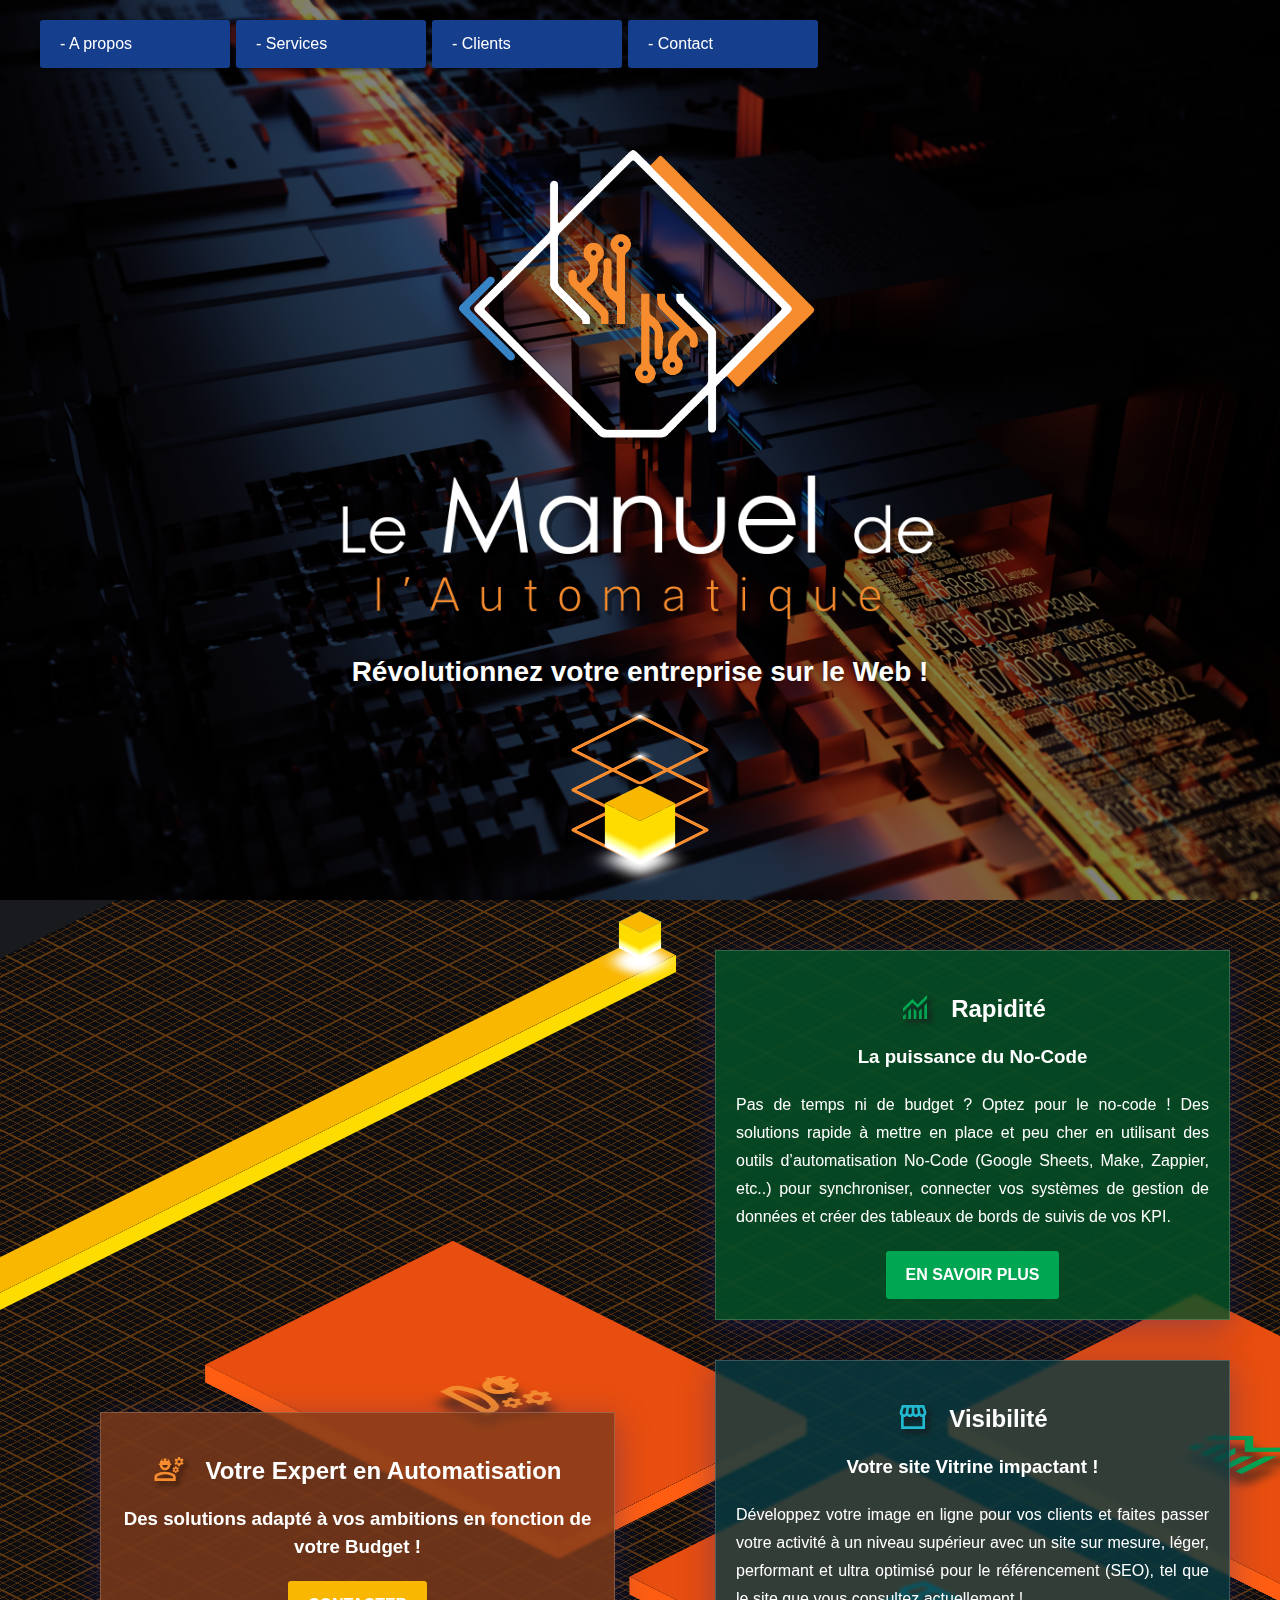
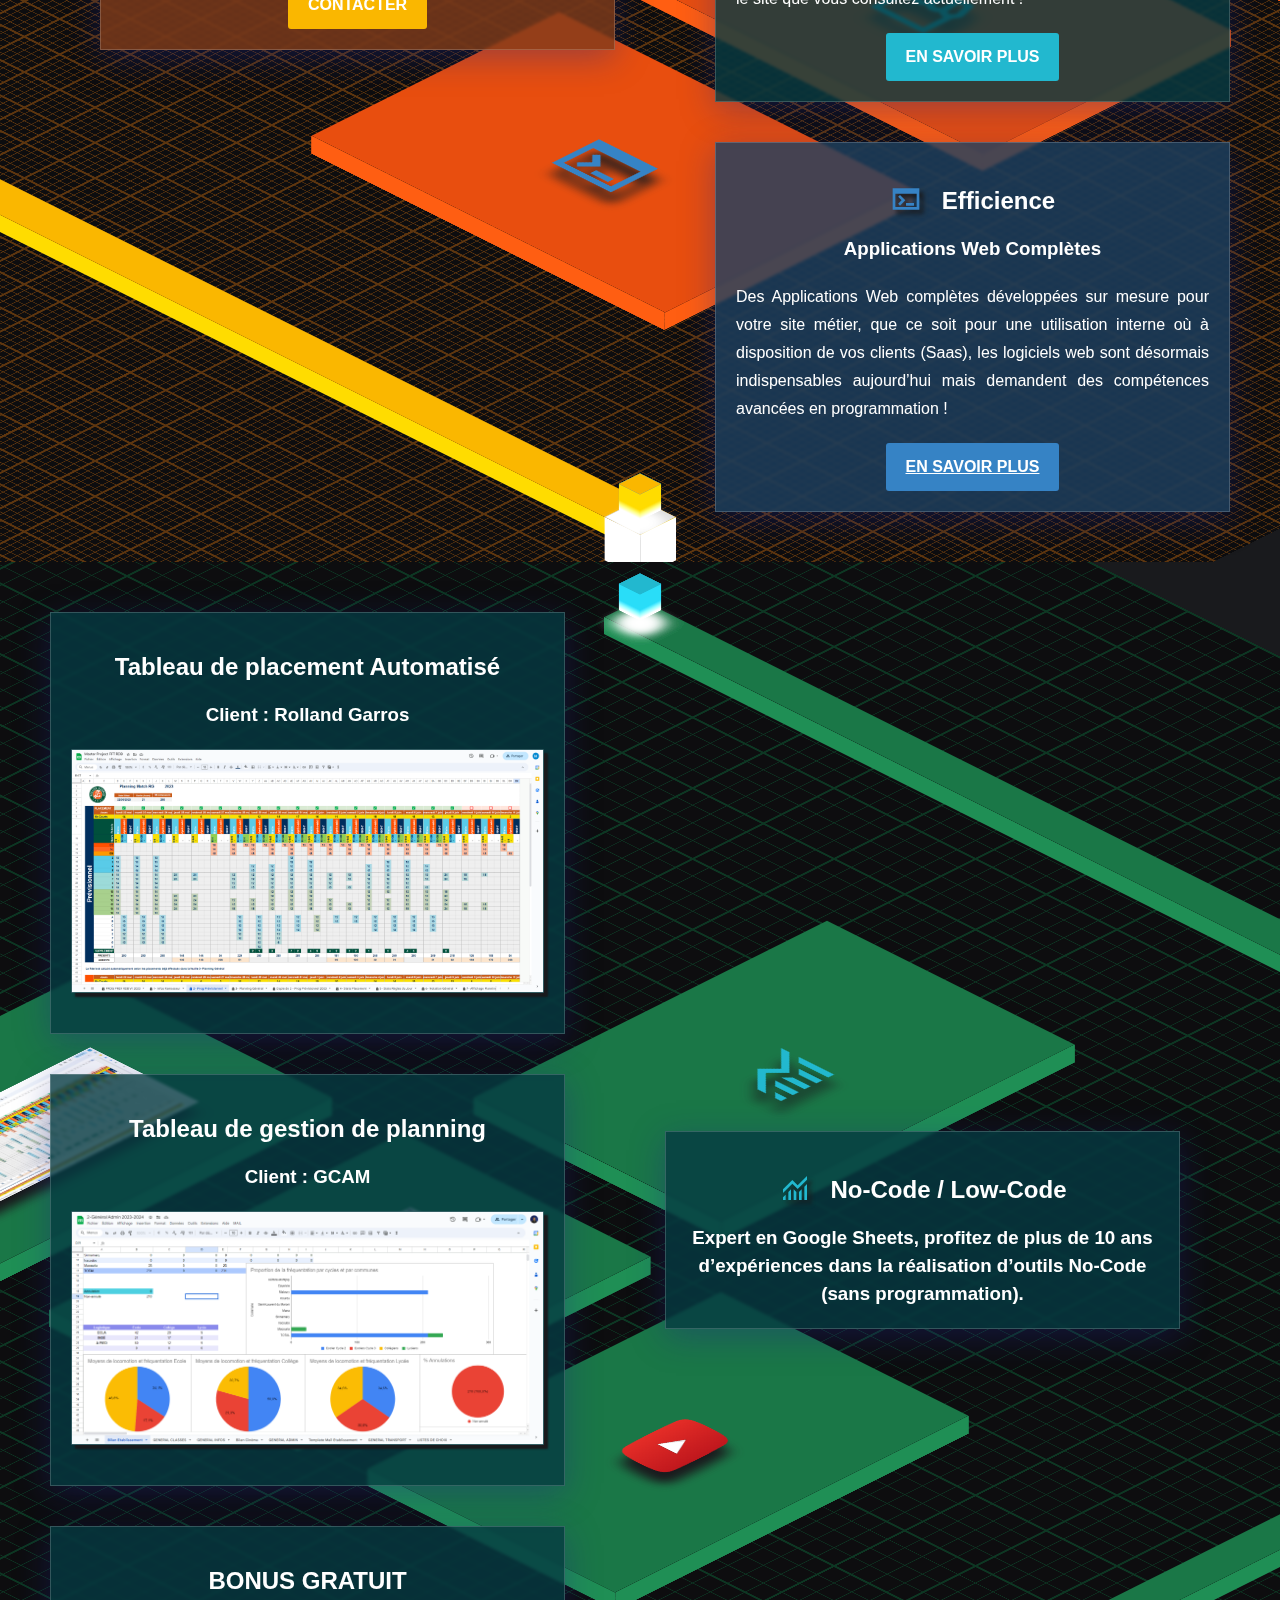
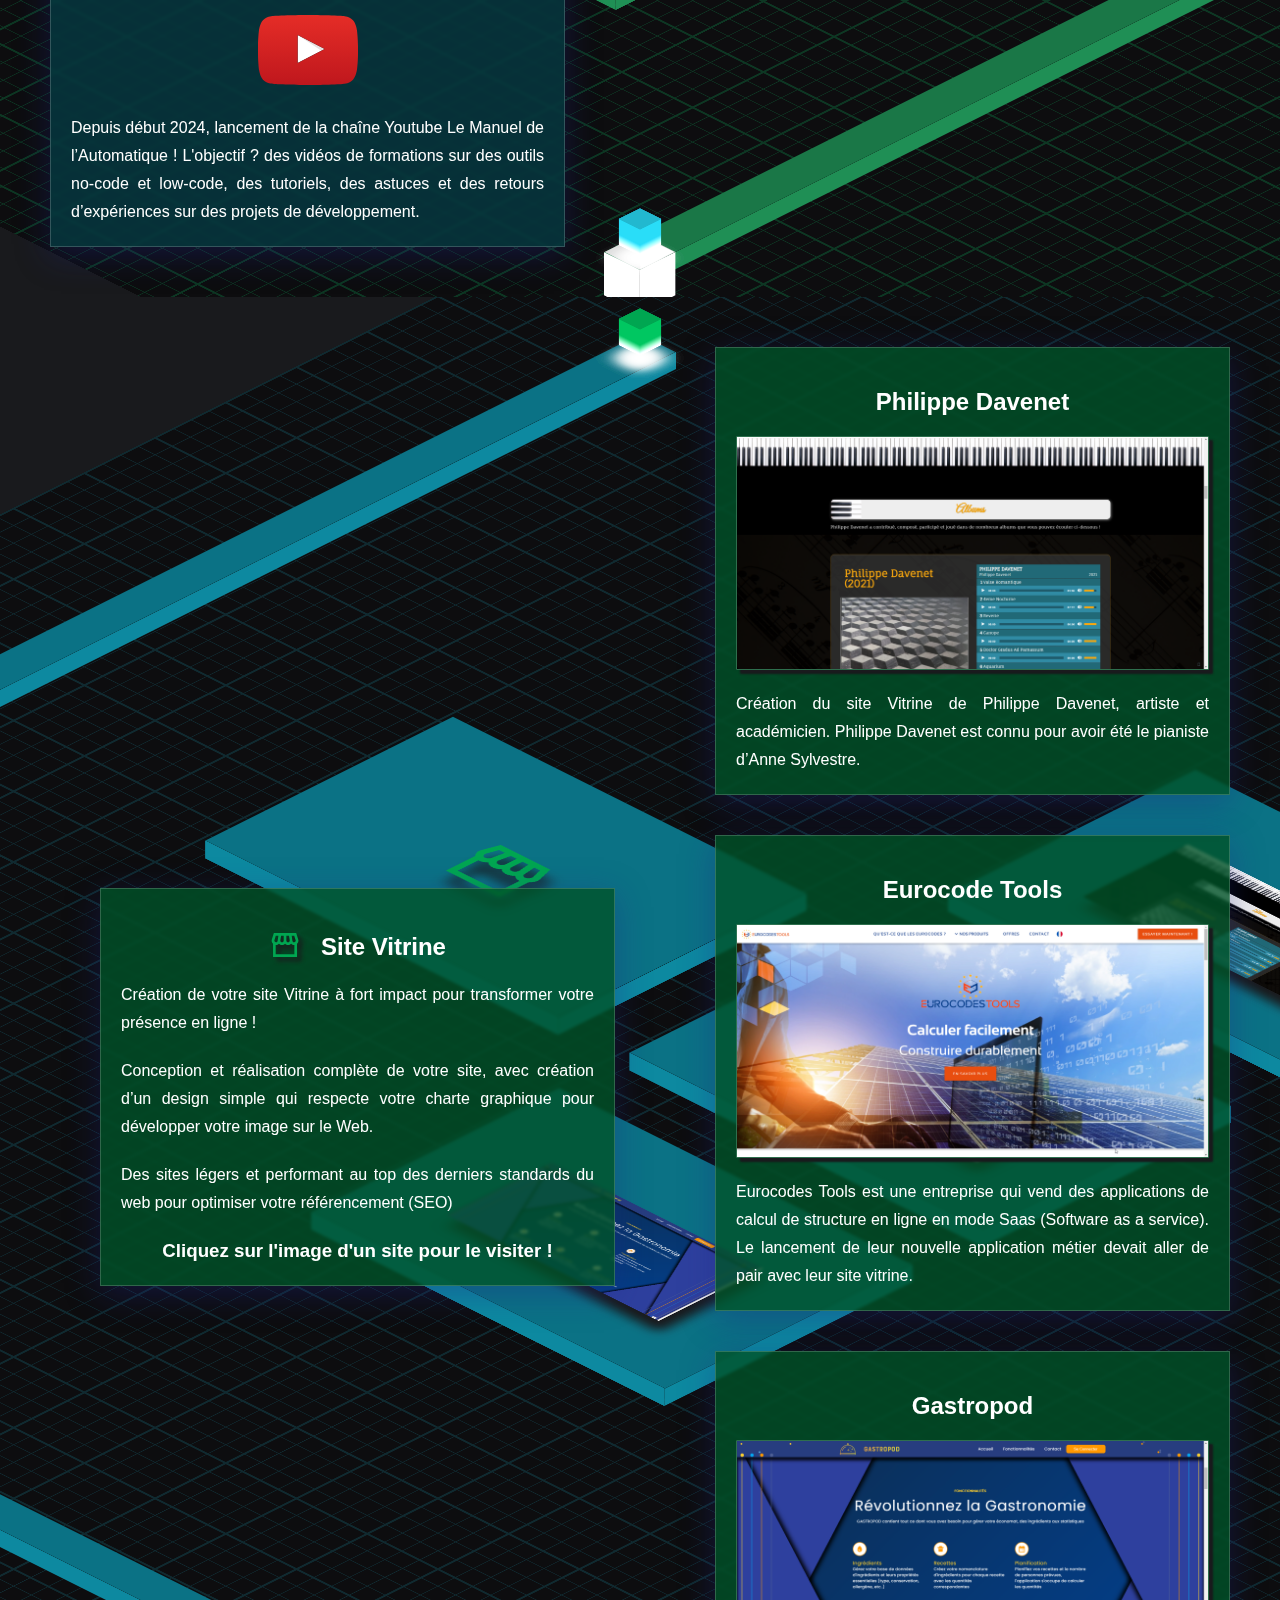
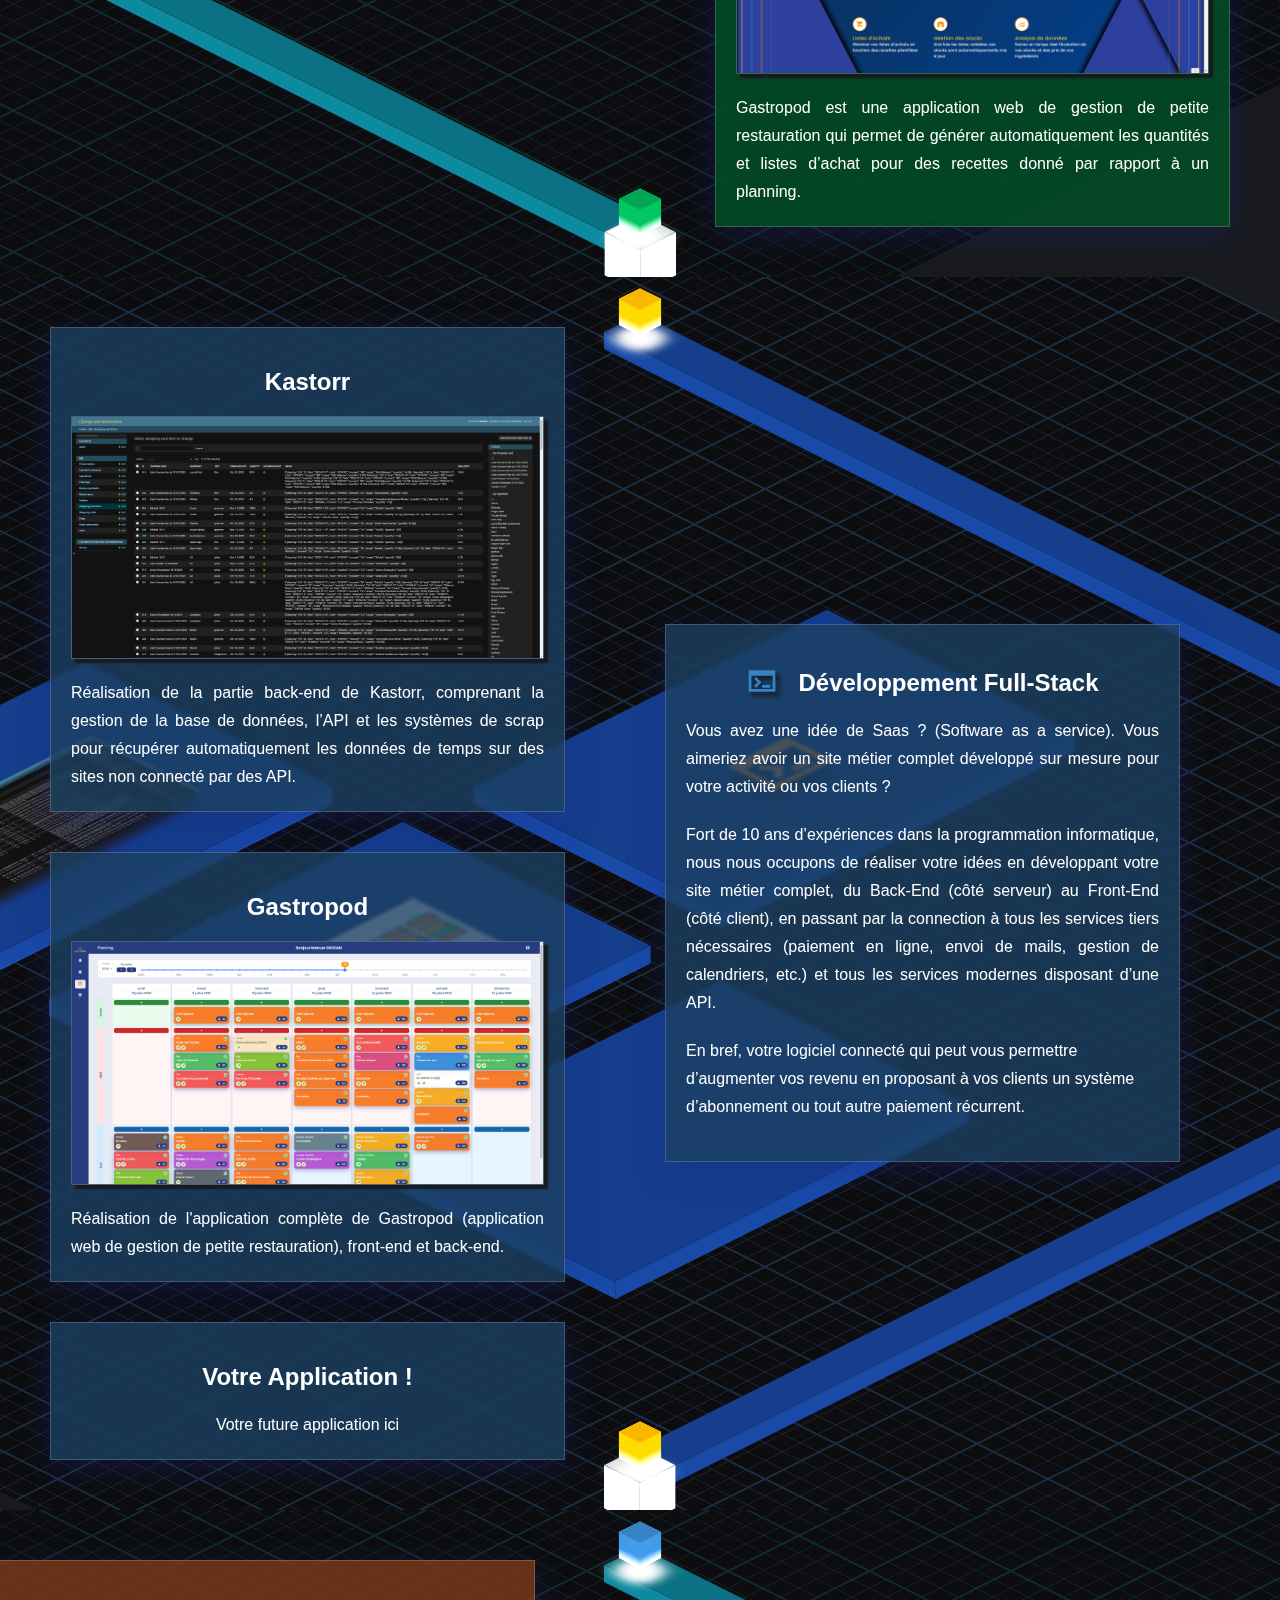
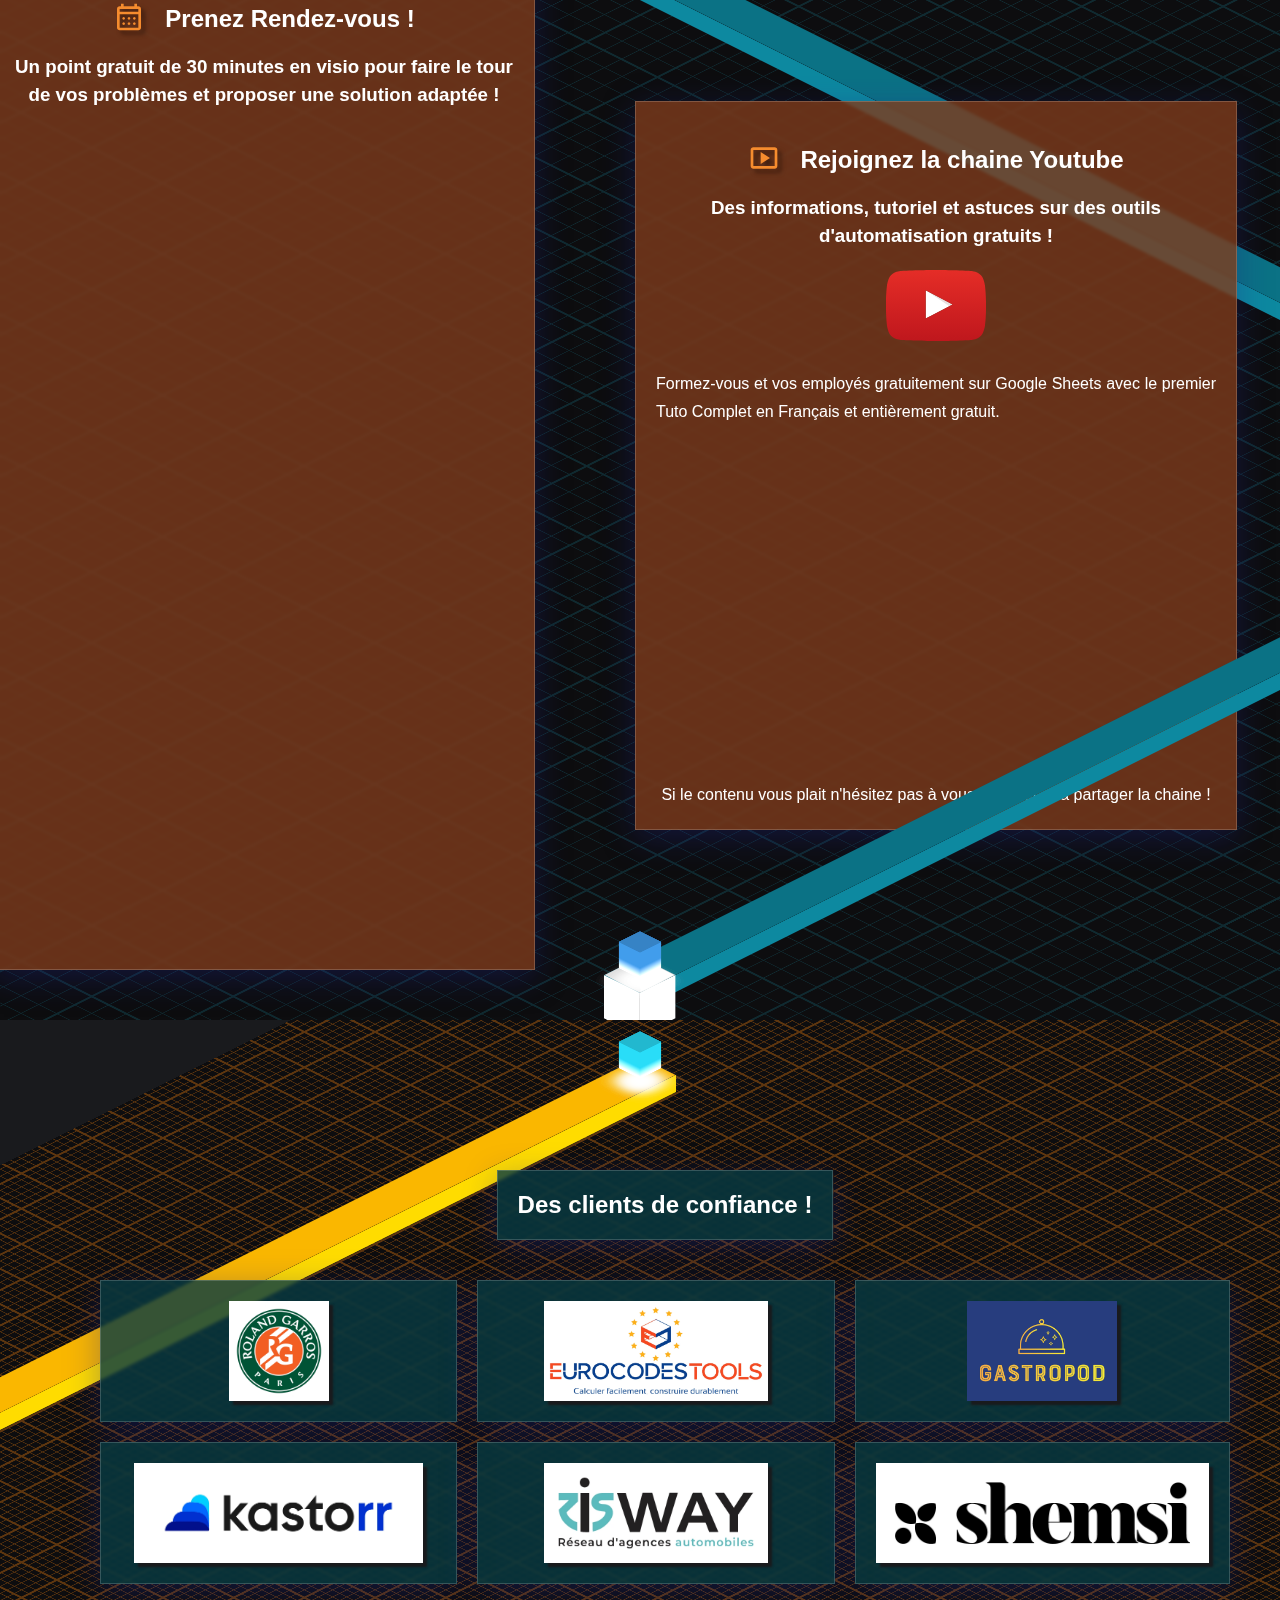
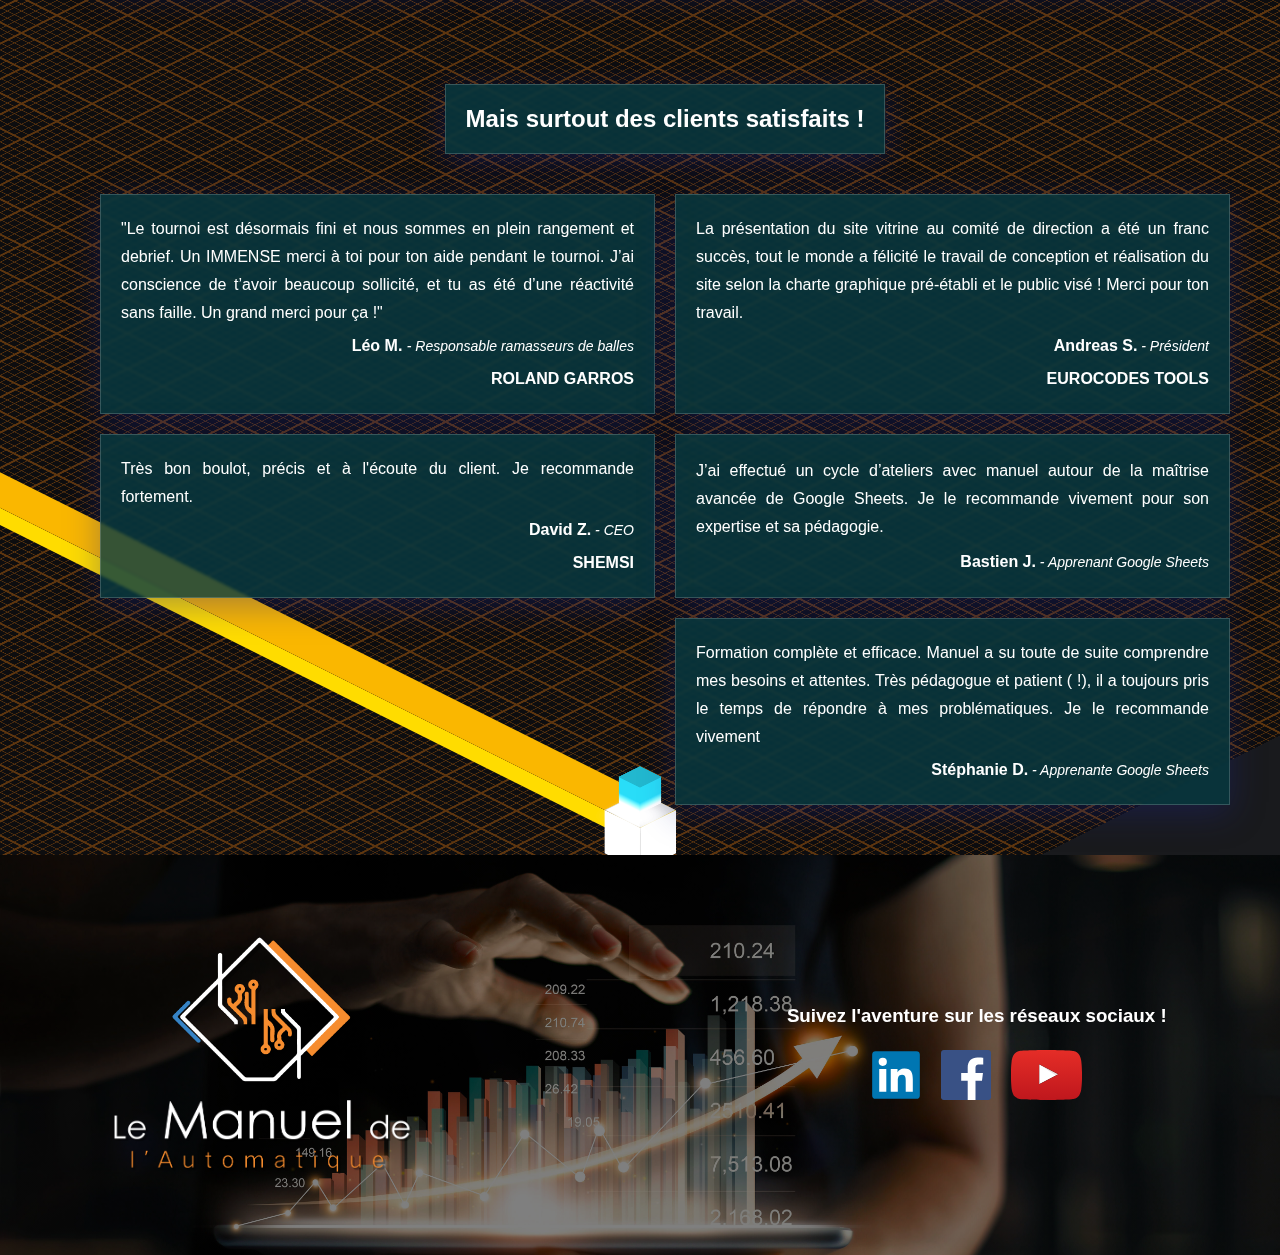
==== index.html @ 2cccb12c "Save actual test site design" ====
<!DOCTYPE html>
<html>
<head>
  <meta charset="utf-8">
  <meta name="description" content="Le Manuel de l'Automatique" />
  <meta content="Index" property="og:title">
  <title>Le Manuel de l'Automatique</title>
  <link href="index.css" rel="stylesheet" type="text/css">
  <link href="images/favicon.ico" rel="shortcut icon" type="image/x-icon">
  <link href="images/favicon.ico" rel="apple-touch-icon">
</head>
<body>
  <section class="main_container">
    <header>
      <nav>
        <menu>
          <div class="menu-item"><a>A propos</a></div>
          <div class="menu-item" id="demo1">
            <a>Services</a>
            <menu>
              <div class="menu-item"><a>No-Code</a></div>
              <div class="menu-item"><a>Site Vitrine</a></div>
              <div class="menu-item"><a>Développement Full-Stack</a></div>
            </menu>
          </div>
          <div class="menu-item"><a>Clients</a></div>
          <div class="menu-item"><a>Contact</a></div>
        </menu>
      </nav>
    </header>
    <section class="hero">
      <div class="logo_hero">
        <img width="400px" src="/images/Color_Mod_Shadow_Logo_only.svg">
        <img width="600px" src="/images/high reso-color_mod_shadow_text_only.png">
        <h1>Révolutionnez votre entreprise sur le Web !</h1>
      </div>
      <!-- <div class="line_board_hor"></div>
      <div class="line_board_obl"></div> -->
      <div class="background_position bottom">
        <div class="cube_central" style="--No:0"></div>
        <div class="cube_central" style="--No:1"></div>
        <div class="cube_central" style="--No:2"></div>
        <div class="cube-loader hero yellow" style="--No:0">
          <div class="cube-top"></div>
          <div class="cube-wrapper">
          </div>
        </div>
        <!-- <div class="cube_central" style="--No:3"></div> -->
      </div>
    </section>
    <section class="content section_yellow">
      <div class="background_position top">
        <div class="cube-rect top yellow">
          <div></div>
        </div>
        <div class="cube-loader top green" style="--No:0">
          <div class="cube-top"></div>
          <div class="cube-wrapper"></div>
        </div>
        <div class="cube-loader top cyan" style="--No:1">
          <div class="cube-top"></div>
          <div class="cube-wrapper"></div>
        </div>
        <div class="cube-loader top blue" style="--No:2">
          <div class="cube-top"></div>
          <div class="cube-wrapper"></div>
        </div>
        <div class="cube-loader top yellow" style="--No:3">
          <div class="cube-top"></div>
          <div class="cube-wrapper"></div>
        </div>
      </div>
      <div class="cube-rect-back left yellow">
        <div class="dummy_content yellow">
          <svg class="dummy_picto" xmlns="http://www.w3.org/2000/svg" height="50" viewBox="0 -960 960 960" width="50"><path d="M42-120v-112q0-33 17-62t47-44q51-26 115-44t141-18q77 0 141 18t115 44q30 15 47 44t17 62v112H42Zm80-80h480v-32q0-11-5.5-20T582-266q-36-18-92.5-36T362-320q-71 0-127.5 18T142-266q-9 5-14.5 14t-5.5 20v32Zm240-240q-66 0-113-47t-47-113h-30v-40h30q0-45 22-81t58-57v58h40v-74q9-3 19-4.5t21-1.5q11 0 21 1.5t19 4.5v74h40v-58q36 21 58 57t22 81h30v40h-30q0 66-47 113t-113 47Zm0-80q33 0 56.5-23.5T442-600H282q0 33 23.5 56.5T362-520Zm300 160-6-30q-6-2-11.5-4.5T634-402l-28 10-20-36 22-20v-24l-22-20 20-36 28 10q4-4 10-7t12-5l6-30h40l6 30q6 2 12 5t10 7l28-10 20 36-22 20v24l22 20-20 36-28-10q-5 5-10.5 7.5T708-390l-6 30h-40Zm20-70q12 0 21-9t9-21q0-12-9-21t-21-9q-12 0-21 9t-9 21q0 12 9 21t21 9Zm72-130-8-42q-9-3-16.5-7.5T716-620l-42 14-28-48 34-30q-2-5-2-8v-16q0-3 2-8l-34-30 28-48 42 14q6-6 13.5-10.5T746-798l8-42h56l8 42q9 3 16.5 7.5T848-780l42-14 28 48-34 30q2 5 2 8v16q0 3-2 8l34 30-28 48-42-14q-6 6-13.5 10.5T818-602l-8 42h-56Zm28-90q21 0 35.5-14.5T832-700q0-21-14.5-35.5T782-750q-21 0-35.5 14.5T732-700q0 21 14.5 35.5T782-650ZM362-200Z"/></svg>
        </div>
      </div>
      <div class="cube-rect-back right-top yellow">
        <div class="dummy_content green">
          <svg class="dummy_picto" xmlns="http://www.w3.org/2000/svg" height="50" viewBox="0 -960 960 960" width="50"><path d="M120-120v-80l80-80v160h-80Zm160 0v-240l80-80v320h-80Zm160 0v-320l80 81v239h-80Zm160 0v-239l80-80v319h-80Zm160 0v-400l80-80v480h-80ZM120-327v-113l280-280 160 160 280-280v113L560-447 400-607 120-327Z"/></svg>
        </div>
      </div>
      <div class="cube-rect-back right-center yellow">
        <div class="dummy_content cyan">
          <svg class="dummy_picto" xmlns="http://www.w3.org/2000/svg" height="50" viewBox="0 -960 960 960" width="50"><path d="M841-518v398H121v-398q-23-21-35.5-54t-.5-72l61-196h670l61 196q12 39-.5 71T841-518Zm-272-42q27 0 41-18.5t11-41.5l-22-140h-78v148q0 21 14 36.5t34 15.5Zm-180 0q23 0 37.5-15.5T441-612v-148h-78l-22 140q-4 24 10.5 42t37.5 18Zm-178 0q18 0 31.5-13t16.5-33l22-154h-78l-40 134q-6 20 6.5 43t41.5 23Zm540 0q29 0 42-23t6-43l-42-134h-76l22 154q3 20 16.5 33t31.5 13ZM201-200h560v-282q-5 2-6.5 2H751q-27 0-47.5-9T663-518q-18 18-41 28t-49 10q-27 0-50.5-10T481-518q-17 18-39.5 28T393-480q-29 0-52.5-10T299-518q-21 21-41.5 29.5T211-480h-4.5q-2.5 0-5.5-2v282Zm560 0H201h560Z"/></svg>
        </div>
      </div>
      <div class="cube-rect-back right-bottom yellow">
        <div class="dummy_content blue">
          <svg class="dummy_picto" xmlns="http://www.w3.org/2000/svg" height="50" viewBox="0 -960 960 960" width="50"><path d="M80-160v-640h800v640H80Zm80-80h640v-400H160v400Zm140-40-56-56 103-104-104-104 57-56 160 160-160 160Zm180 0v-80h240v80H480Z"/></svg>
        </div>
      </div>
      <div class="columns_wraper">
        <div class="row_wrapper">
          <div class="content_wrapper yellow">
            <div class="content_title">
              <svg class="picto" xmlns="http://www.w3.org/2000/svg" height="32" viewBox="0 -960 960 960" width="32"><path d="M42-120v-112q0-33 17-62t47-44q51-26 115-44t141-18q77 0 141 18t115 44q30 15 47 44t17 62v112H42Zm80-80h480v-32q0-11-5.5-20T582-266q-36-18-92.5-36T362-320q-71 0-127.5 18T142-266q-9 5-14.5 14t-5.5 20v32Zm240-240q-66 0-113-47t-47-113h-30v-40h30q0-45 22-81t58-57v58h40v-74q9-3 19-4.5t21-1.5q11 0 21 1.5t19 4.5v74h40v-58q36 21 58 57t22 81h30v40h-30q0 66-47 113t-113 47Zm0-80q33 0 56.5-23.5T442-600H282q0 33 23.5 56.5T362-520Zm300 160-6-30q-6-2-11.5-4.5T634-402l-28 10-20-36 22-20v-24l-22-20 20-36 28 10q4-4 10-7t12-5l6-30h40l6 30q6 2 12 5t10 7l28-10 20 36-22 20v24l22 20-20 36-28-10q-5 5-10.5 7.5T708-390l-6 30h-40Zm20-70q12 0 21-9t9-21q0-12-9-21t-21-9q-12 0-21 9t-9 21q0 12 9 21t21 9Zm72-130-8-42q-9-3-16.5-7.5T716-620l-42 14-28-48 34-30q-2-5-2-8v-16q0-3 2-8l-34-30 28-48 42 14q6-6 13.5-10.5T746-798l8-42h56l8 42q9 3 16.5 7.5T848-780l42-14 28 48-34 30q2 5 2 8v16q0 3-2 8l34 30-28 48-42-14q-6 6-13.5 10.5T818-602l-8 42h-56Zm28-90q21 0 35.5-14.5T832-700q0-21-14.5-35.5T782-750q-21 0-35.5 14.5T732-700q0 21 14.5 35.5T782-650ZM362-200Z"/></svg>
              <h2>Votre Expert en Automatisation</h2>
            </div>
            <h3>Des solutions adapté à vos ambitions en fonction de votre Budget !</h3>
            <a class="button">Contacter</a>
          </div>
        </div>
        <div class="rows_wrapper">
          <div class="content_wrapper green">
            <div class="content_title">
              <svg class="picto" xmlns="http://www.w3.org/2000/svg" height="32" viewBox="0 -960 960 960" width="32"><path d="M120-120v-80l80-80v160h-80Zm160 0v-240l80-80v320h-80Zm160 0v-320l80 81v239h-80Zm160 0v-239l80-80v319h-80Zm160 0v-400l80-80v480h-80ZM120-327v-113l280-280 160 160 280-280v113L560-447 400-607 120-327Z"/></svg>
              <h2>Rapidité</h2>
            </div>
            <h3>La puissance du No-Code</h3>
            <p>Pas de temps ni de budget ? Optez pour le no-code !
              Des solutions rapide à mettre en place et peu cher en utilisant des outils d’automatisation No-Code
              (Google Sheets, Make, Zappier, etc..) pour synchroniser,
              connecter vos systèmes de gestion de données  et créer des tableaux de bords de suivis de vos KPI.</p>
            <a class="button">En savoir plus</a>
          </div>
          <div class="content_wrapper cyan">
            <div class="content_title">
              <svg class="picto" xmlns="http://www.w3.org/2000/svg" height="32" viewBox="0 -960 960 960" width="32"><path d="M841-518v398H121v-398q-23-21-35.5-54t-.5-72l61-196h670l61 196q12 39-.5 71T841-518Zm-272-42q27 0 41-18.5t11-41.5l-22-140h-78v148q0 21 14 36.5t34 15.5Zm-180 0q23 0 37.5-15.5T441-612v-148h-78l-22 140q-4 24 10.5 42t37.5 18Zm-178 0q18 0 31.5-13t16.5-33l22-154h-78l-40 134q-6 20 6.5 43t41.5 23Zm540 0q29 0 42-23t6-43l-42-134h-76l22 154q3 20 16.5 33t31.5 13ZM201-200h560v-282q-5 2-6.5 2H751q-27 0-47.5-9T663-518q-18 18-41 28t-49 10q-27 0-50.5-10T481-518q-17 18-39.5 28T393-480q-29 0-52.5-10T299-518q-21 21-41.5 29.5T211-480h-4.5q-2.5 0-5.5-2v282Zm560 0H201h560Z"/></svg>
              <h2>Visibilité</h2>
            </div>
            <h3>Votre site Vitrine impactant !</h3>
            <p>Développez votre image en ligne pour vos clients et
              faites passer votre activité à un niveau supérieur avec un site sur mesure, léger,
              performant et ultra optimisé pour le référencement (SEO),
              tel que le site que vous consultez actuellement !</p>
            <a  class="button">En savoir plus</a>
          </div>
          <div class="content_wrapper blue">
            <div class="content_title">
              <svg class="picto" xmlns="http://www.w3.org/2000/svg" height="32" viewBox="0 -960 960 960" width="32"><path d="M80-160v-640h800v640H80Zm80-80h640v-400H160v400Zm140-40-56-56 103-104-104-104 57-56 160 160-160 160Zm180 0v-80h240v80H480Z"/></svg>
              <h2>Efficience</h2>
            </div>
            <h3>Applications Web Complètes</h3>
            <p>Des Applications Web complètes développées sur mesure pour votre site métier,
              que ce soit pour une utilisation interne où à disposition de vos clients (Saas),
              les logiciels web sont désormais indispensables aujourd’hui mais demandent des compétences
              avancées en programmation !</p>
            <a class="button" href="">En savoir plus</a>
          </div>
        </div>
      </div>
      <div class="background_position bottom">
        <div class="cube-rect bottom yellow">
          <div></div>
        </div>
        <div class="cube-loader green" style="--No:0">
          <div class="cube-top"></div>
          <div class="cube-wrapper"></div>
        </div>
        <div class="cube-loader cyan" style="--No:1">
          <div class="cube-top"></div>
          <div class="cube-wrapper"></div>
        </div>
        <div class="cube-loader blue" style="--No:2">
          <div class="cube-top"></div>
          <div class="cube-wrapper"></div>
        </div>
        <div class="cube-loader yellow" style="--No:3">
          <div class="cube-top"></div>
          <div class="cube-wrapper"></div>
        </div>
        <div class="cubes-loader">
          <div class="wall_loader"></div>
          <div class="ground">
          </div>
        </div>
      </div>
    </section>
    <section class="content section_green inverted">
      <div class="background_position top">
        <div class="cube-rect top green">
          <div></div>
        </div>
        <div class="cube-loader top cyan" style="--No:0">
          <div class="cube-top"></div>
          <div class="cube-wrapper"></div>
        </div>
        <div class="cube-loader top cyan" style="--No:1">
          <div class="cube-top"></div>
          <div class="cube-wrapper"></div>
        </div>
        <div class="cube-loader top cyan" style="--No:2">
          <div class="cube-top"></div>
          <div class="cube-wrapper"></div>
        </div>
        <div class="cube-loader top cyan" style="--No:3">
          <div class="cube-top"></div>
          <div class="cube-wrapper"></div>
        </div>
      </div>
      <div class="cube-rect-back left green">
        <div class="dummy_content cyan">
          <svg class="dummy_picto" xmlns="http://www.w3.org/2000/svg" height="32" viewBox="0 -960 960 960" width="32"><path d="M120-120v-80l80-80v160h-80Zm160 0v-240l80-80v320h-80Zm160 0v-320l80 81v239h-80Zm160 0v-239l80-80v319h-80Zm160 0v-400l80-80v480h-80ZM120-327v-113l280-280 160 160 280-280v113L560-447 400-607 120-327Z"/></svg>
        </div>
      </div>
      <div class="cube-rect-back right-top green">
        <div class="dummy_content cyan">
          <img class="dummy_picto" src="/images/Portfolio_Rolland_Garros_1.png" width="100%" alt="Tableau de placement Automatisé">
        </div>
      </div>
      <div class="cube-rect-back right-center green">
        <div class="dummy_content cyan">
          <img class="dummy_picto" src="/images/Portfolio_GCAM_1.png" width="100%" alt="Tableau de gestion de planning">
        </div>
      </div>
      <div class="cube-rect-back right-bottom green">
        <div class="dummy_content cyan">
          <img class="dummy_picto" style="width: 100px;" src="/images/youtube.svg" width="100%" alt="Tableau de gestion de planning">
        </div>
      </div>
      <div class="columns_wraper">
        <div class="row_wrapper">
          <div class="content_wrapper cyan">
            <div class="content_title">
              <svg class="picto" xmlns="http://www.w3.org/2000/svg" height="32" viewBox="0 -960 960 960" width="32"><path d="M120-120v-80l80-80v160h-80Zm160 0v-240l80-80v320h-80Zm160 0v-320l80 81v239h-80Zm160 0v-239l80-80v319h-80Zm160 0v-400l80-80v480h-80ZM120-327v-113l280-280 160 160 280-280v113L560-447 400-607 120-327Z"/></svg>
              <h2>No-Code / Low-Code</h2>
            </div>
            <h3>Expert en Google Sheets, profitez de plus de 10 ans d’expériences dans la réalisation d’outils No-Code (sans programmation).</h3>
          </div>
        </div>
        <div class="rows_wrapper">
          <div class="content_wrapper cyan">
            <h2>Tableau de placement Automatisé</h2>
            <h3>Client : Rolland Garros</h3>
            <img class="snap_picture" src="/images/Portfolio_Rolland_Garros_1.png" width="100%" alt="Tableau de placement Automatisé">
            <p></p>
          </div>
          <div class="content_wrapper cyan">
            <h2>Tableau de gestion de planning</h2>
            <h3>Client : GCAM</h3>
            <img class="snap_picture" src="/images/Portfolio_GCAM_1.png" width="100%" alt="Tableau de gestion de planning">
            <p></p>
          </div>
          <div class="content_wrapper cyan">
            <h2>BONUS GRATUIT</h2>
            <a href="https://youtube.com/@LeManueldelAutomatique?si=uDnAFnwpZxQH3q-p" target="_blank">
              <img style="width: 100px;" src="/images/youtube.svg" width="100%" alt="Tableau de gestion de planning">
            </a>
            <p>Depuis début 2024, lancement de la chaîne Youtube Le Manuel de l’Automatique ! L'objectif ? des vidéos de formations
              sur des outils no-code et low-code, des tutoriels, des astuces et des retours d’expériences sur des projets de développement.
            </p>
          </div>
        </div>
      </div>
      <div class="background_position bottom">
        <div class="cube-rect bottom green">
          <div></div>
        </div>
        <div class="cube-loader cyan" style="--No:0">
          <div class="cube-top"></div>
          <div class="cube-wrapper"></div>
        </div>
        <div class="cube-loader cyan" style="--No:1">
          <div class="cube-top"></div>
          <div class="cube-wrapper"></div>
        </div>
        <div class="cube-loader cyan" style="--No:2">
          <div class="cube-top"></div>
          <div class="cube-wrapper"></div>
        </div>
        <div class="cube-loader cyan" style="--No:3">
          <div class="cube-top"></div>
          <div class="cube-wrapper"></div>
        </div>
        <div class="cubes-loader">
          <div class="wall_loader"></div>
          <div class="ground">
          </div>
        </div>
      </div>
    </section>
    <section class="content section_cyan">
      <div class="background_position top">
        <div class="cube-rect top cyan">
          <div></div>
        </div>
        <div class="cube-loader top green" style="--No:0">
          <div class="cube-top"></div>
          <div class="cube-wrapper"></div>
        </div>
        <div class="cube-loader top green" style="--No:1">
          <div class="cube-top"></div>
          <div class="cube-wrapper"></div>
        </div>
        <div class="cube-loader top green" style="--No:2">
          <div class="cube-top"></div>
          <div class="cube-wrapper"></div>
        </div>
        <div class="cube-loader top green" style="--No:3">
          <div class="cube-top"></div>
          <div class="cube-wrapper"></div>
        </div>
      </div>
      <div class="cube-rect-back left cyan">
        <div class="dummy_content green">
          <svg class="dummy_picto" xmlns="http://www.w3.org/2000/svg" height="32" viewBox="0 -960 960 960" width="32"><path d="M841-518v398H121v-398q-23-21-35.5-54t-.5-72l61-196h670l61 196q12 39-.5 71T841-518Zm-272-42q27 0 41-18.5t11-41.5l-22-140h-78v148q0 21 14 36.5t34 15.5Zm-180 0q23 0 37.5-15.5T441-612v-148h-78l-22 140q-4 24 10.5 42t37.5 18Zm-178 0q18 0 31.5-13t16.5-33l22-154h-78l-40 134q-6 20 6.5 43t41.5 23Zm540 0q29 0 42-23t6-43l-42-134h-76l22 154q3 20 16.5 33t31.5 13ZM201-200h560v-282q-5 2-6.5 2H751q-27 0-47.5-9T663-518q-18 18-41 28t-49 10q-27 0-50.5-10T481-518q-17 18-39.5 28T393-480q-29 0-52.5-10T299-518q-21 21-41.5 29.5T211-480h-4.5q-2.5 0-5.5-2v282Zm560 0H201h560Z"/></svg>
        </div>
      </div>
      <div class="cube-rect-back right-top cyan">
        <div class="dummy_content green">
          <img class="dummy_picto" src="/images/Portfolio_Philippe_davenet_1.png" width="100%" alt="Tableau de gestion de planning">
        </div>
      </div>
      <div class="cube-rect-back right-center cyan">
        <div class="dummy_content green">
          <img class="dummy_picto" src="/images/Portfolio_eurocode_1.png" width="100%" alt="Tableau de gestion de planning">
        </div>
      </div>
      <div class="cube-rect-back right-bottom cyan">
        <div class="dummy_content green">
          <img class="dummy_picto" src="/images/Portfolio_Gastropod_site_1.png" width="100%" alt="Tableau de gestion de planning">
        </div>
      </div>
      <div class="columns_wraper">
        <div class="row_wrapper">
          <div class="content_wrapper green">
            <div class="content_title">
              <svg class="picto" xmlns="http://www.w3.org/2000/svg" height="32" viewBox="0 -960 960 960" width="32"><path d="M841-518v398H121v-398q-23-21-35.5-54t-.5-72l61-196h670l61 196q12 39-.5 71T841-518Zm-272-42q27 0 41-18.5t11-41.5l-22-140h-78v148q0 21 14 36.5t34 15.5Zm-180 0q23 0 37.5-15.5T441-612v-148h-78l-22 140q-4 24 10.5 42t37.5 18Zm-178 0q18 0 31.5-13t16.5-33l22-154h-78l-40 134q-6 20 6.5 43t41.5 23Zm540 0q29 0 42-23t6-43l-42-134h-76l22 154q3 20 16.5 33t31.5 13ZM201-200h560v-282q-5 2-6.5 2H751q-27 0-47.5-9T663-518q-18 18-41 28t-49 10q-27 0-50.5-10T481-518q-17 18-39.5 28T393-480q-29 0-52.5-10T299-518q-21 21-41.5 29.5T211-480h-4.5q-2.5 0-5.5-2v282Zm560 0H201h560Z"/></svg>
              <h2>Site Vitrine</h2>
            </div>
            <p>Création de votre site Vitrine à fort impact pour transformer votre présence en ligne ! </p>
            <p>
              Conception et réalisation complète de votre site, avec création d’un design simple 
              qui respecte votre charte graphique pour développer votre image sur le Web. 
            </p>
            <p>
              Des sites légers et performant au top des derniers standards du web pour optimiser votre référencement (SEO)
            </p>
            <h3>Cliquez sur l'image d'un site pour le visiter !</h3>
          </div>
        </div>
        <div class="rows_wrapper">
          <div class="content_wrapper green">
            <h2>Philippe Davenet</h2>
            <img class="snap_picture" src="/images/Portfolio_Philippe_davenet_1.png" width="100%" alt="Tableau de gestion de planning">
            <p>Création du site Vitrine de Philippe Davenet, artiste et académicien. 
              Philippe Davenet est connu pour avoir été le pianiste d’Anne Sylvestre.</p>
          </div>
          <div class="content_wrapper green">
            <h2>Eurocode Tools</h2>
            <img class="snap_picture" src="/images/Portfolio_eurocode_1.png" width="100%" alt="Tableau de gestion de planning">
            <p>Eurocodes Tools est une entreprise qui vend des applications de calcul de structure en ligne en mode Saas (Software as a service).
               Le lancement de leur nouvelle application métier devait aller de pair avec leur site vitrine.</p>
          </div>
          <div class="content_wrapper green">
            <h2>Gastropod</h2>
            <img class="snap_picture" src="/images/Portfolio_Gastropod_site_1.png" width="100%" alt="Tableau de gestion de planning">
            <p>Gastropod est une application web de gestion de petite restauration qui permet de générer automatiquement les quantités et 
              listes d’achat pour des recettes donné par rapport à un planning.</p>
          </div>
        </div>
      </div>
      <div class="background_position bottom">
        <div class="cube-rect bottom cyan">
          <div></div>
        </div>
        <div class="cube-loader green" style="--No:0">
          <div class="cube-top"></div>
          <div class="cube-wrapper"></div>
        </div>
        <div class="cube-loader green" style="--No:1">
          <div class="cube-top"></div>
          <div class="cube-wrapper"></div>
        </div>
        <div class="cube-loader green" style="--No:2">
          <div class="cube-top"></div>
          <div class="cube-wrapper"></div>
        </div>
        <div class="cube-loader green" style="--No:3">
          <div class="cube-top"></div>
          <div class="cube-wrapper"></div>
        </div>
        <div class="cubes-loader">
          <div class="wall_loader"></div>
          <div class="ground">
          </div>
        </div>
      </div>
    </section>
    <section class="content section_blue inverted">
      <div class="background_position top">
        <div class="cube-rect top blue">
          <div></div>
        </div>
        <div class="cube-loader top yellow" style="--No:0">
          <div class="cube-top"></div>
          <div class="cube-wrapper"></div>
        </div>
        <div class="cube-loader top yellow" style="--No:1">
          <div class="cube-top"></div>
          <div class="cube-wrapper"></div>
        </div>
        <div class="cube-loader top yellow" style="--No:2">
          <div class="cube-top"></div>
          <div class="cube-wrapper"></div>
        </div>
        <div class="cube-loader top yellow" style="--No:3">
          <div class="cube-top"></div>
          <div class="cube-wrapper"></div>
        </div>
      </div>
      <div class="cube-rect-back left blue">
        <div class="dummy_content yellow">
          <svg class="dummy_picto" xmlns="http://www.w3.org/2000/svg" height="32" viewBox="0 -960 960 960" width="32"><path d="M80-160v-640h800v640H80Zm80-80h640v-400H160v400Zm140-40-56-56 103-104-104-104 57-56 160 160-160 160Zm180 0v-80h240v80H480Z"/></svg>
        </div>
      </div>
      <div class="cube-rect-back right-top blue">
        <div class="dummy_content yellow">
          <img class="dummy_picto" src="/images/Portfolio_Gastropod_4.png" width="100%" alt="Tableau de gestion de planning">
        </div>
      </div>
      <div class="cube-rect-back right-center blue">
        <div class="dummy_content yellow">
          <img class="dummy_picto" src="/images/Portfolio_Gastropod_2.png" width="100%" alt="Tableau de gestion de planning">
        </div>
      </div>
      <div class="cube-rect-back right-bottom blue">
        <div class="dummy_content yellow">
          
        </div>
      </div>
      <div class="columns_wraper">
        <div class="row_wrapper">
          <div class="content_wrapper blue">
            <div class="content_title">
              <svg class="picto" xmlns="http://www.w3.org/2000/svg" height="32" viewBox="0 -960 960 960" width="32"><path d="M80-160v-640h800v640H80Zm80-80h640v-400H160v400Zm140-40-56-56 103-104-104-104 57-56 160 160-160 160Zm180 0v-80h240v80H480Z"/></svg>
              <h2>Développement Full-Stack</h2>
            </div>
            <p>Vous avez une idée de Saas ? (Software as a service). 
              Vous aimeriez avoir un site métier complet développé sur mesure pour votre activité ou vos clients ?</p>
              <p>Fort de 10 ans d’expériences dans la programmation informatique, nous nous occupons de réaliser votre idées en développant 
                votre site métier complet, du Back-End (côté serveur) au Front-End (côté client), 
                en passant par la connection à tous les services tiers nécessaires 
                (paiement en ligne, envoi de mails, gestion de calendriers, etc.) et tous les services modernes disposant d’une API. 
              </p>

              En bref, votre logiciel connecté qui peut vous permettre d’augmenter vos revenu en proposant à vos clients un système 
              d’abonnement ou tout autre paiement récurrent.</p>
          </div>
        </div>
        <div class="rows_wrapper">
          <div class="content_wrapper blue">
            <h2>Kastorr</h2>
            <img class="snap_picture" src="/images/Portfolio_Gastropod_4.png" width="100%" alt="Tableau de gestion de planning">
            <p>Réalisation de la partie back-end de Kastorr, comprenant la gestion de la base de données, 
              l’API et les systèmes de scrap pour récupérer automatiquement les données de temps sur des sites non connecté par des API.</p>
          </div>
          <div class="content_wrapper blue">
            <h2>Gastropod</h2>
            <img class="snap_picture" src="/images/Portfolio_Gastropod_2.png" width="100%" alt="Tableau de gestion de planning">
            <p>Réalisation de l'application complète de Gastropod (application web de gestion de petite restauration), front-end et back-end.</p>
          </div>
          <div class="content_wrapper blue">
            <h2>Votre Application !</h2>
            <p>Votre future application ici</p>
          </div>
        </div>
      </div>
      <div class="background_position bottom">
        <div class="cube-rect bottom blue">
          <div></div>
        </div>
        <div class="cube-loader yellow" style="--No:0">
          <div class="cube-top"></div>
          <div class="cube-wrapper"></div>
        </div>
        <div class="cube-loader yellow" style="--No:1">
          <div class="cube-top"></div>
          <div class="cube-wrapper"></div>
        </div>
        <div class="cube-loader yellow" style="--No:2">
          <div class="cube-top"></div>
          <div class="cube-wrapper"></div>
        </div>
        <div class="cube-loader yellow" style="--No:3">
          <div class="cube-top"></div>
          <div class="cube-wrapper"></div>
        </div>
        <div class="cubes-loader">
          <div class="wall_loader"></div>
          <div class="ground">
          </div>
        </div>
      </div>
    </section>
    <section class="content section_cyan inverted">
      <div class="background_position top">
        <div class="cube-rect top cyan">
          <div></div>
        </div>
        <div class="cube-loader top blue" style="--No:0">
          <div class="cube-top"></div>
          <div class="cube-wrapper"></div>
        </div>
        <div class="cube-loader top blue" style="--No:1">
          <div class="cube-top"></div>
          <div class="cube-wrapper"></div>
        </div>
        <div class="cube-loader top blue" style="--No:2">
          <div class="cube-top"></div>
          <div class="cube-wrapper"></div>
        </div>
        <div class="cube-loader top blue" style="--No:3">
          <div class="cube-top"></div>
          <div class="cube-wrapper"></div>
        </div>
      </div>
      <div class="columns_wraper">
        <div class="content_wrapper yellow">
          <div class="content_title">
            <svg class="picto" xmlns="http://www.w3.org/2000/svg" height="32" viewBox="0 -960 960 960" width="32"><path d="m380-300 280-180-280-180v360ZM160-160q-33 0-56.5-23.5T80-240v-480q0-33 23.5-56.5T160-800h640q33 0 56.5 23.5T880-720v480q0 33-23.5 56.5T800-160H160Zm0-80h640v-480H160v480Zm0 0v-480 480Z"/></svg>
            <h2>Rejoignez la chaine Youtube</h2>
          </div>
          <h3>Des informations, tutoriel et astuces sur des outils d'automatisation gratuits !</h3>
          <a href="https://youtube.com/@LeManueldelAutomatique?si=uDnAFnwpZxQH3q-p" target="_blank">
            <img style="width: 100px;" src="/images/youtube.svg" width="100%" alt="Tableau de gestion de planning">
          </a>
          <p>Formez-vous et vos employés gratuitement sur Google Sheets avec le premier Tuto Complet en Français et entièrement gratuit.</p>
          <iframe width="560" height="315" src="https://www.youtube.com/embed/videoseries?si=j5CnXzUEWROTohg3&amp;list=PLGaNZNEfg8rEfJMxI-ncWXsCz0U9eaLVo" title="YouTube video player" frameborder="0" allow="accelerometer; autoplay; clipboard-write; encrypted-media; gyroscope; picture-in-picture; web-share" allowfullscreen></iframe>
          <p>Si le contenu vous plait n'hésitez pas à vous abonner et à partager la chaine !</p>
        </div>
        <div class="content_wrapper yellow">
          <div class="content_title">
            <svg class="picto" xmlns="http://www.w3.org/2000/svg" height="32" viewBox="0 -960 960 960" width="32"><path d="M200-80q-33 0-56.5-23.5T120-160v-560q0-33 23.5-56.5T200-800h40v-80h80v80h320v-80h80v80h40q33 0 56.5 23.5T840-720v560q0 33-23.5 56.5T760-80H200Zm0-80h560v-400H200v400Zm0-480h560v-80H200v80Zm0 0v-80 80Zm280 240q-17 0-28.5-11.5T440-440q0-17 11.5-28.5T480-480q17 0 28.5 11.5T520-440q0 17-11.5 28.5T480-400Zm-160 0q-17 0-28.5-11.5T280-440q0-17 11.5-28.5T320-480q17 0 28.5 11.5T360-440q0 17-11.5 28.5T320-400Zm320 0q-17 0-28.5-11.5T600-440q0-17 11.5-28.5T640-480q17 0 28.5 11.5T680-440q0 17-11.5 28.5T640-400ZM480-240q-17 0-28.5-11.5T440-280q0-17 11.5-28.5T480-320q17 0 28.5 11.5T520-280q0 17-11.5 28.5T480-240Zm-160 0q-17 0-28.5-11.5T280-280q0-17 11.5-28.5T320-320q17 0 28.5 11.5T360-280q0 17-11.5 28.5T320-240Zm320 0q-17 0-28.5-11.5T600-280q0-17 11.5-28.5T640-320q17 0 28.5 11.5T680-280q0 17-11.5 28.5T640-240Z"/></svg>
            <h2>Prenez Rendez-vous !</h2>
          </div>
          <h3>Un point gratuit de 30 minutes en visio pour faire le tour de vos problèmes et proposer une solution adaptée !</h3>
          <p></p>
          <!-- Début de widget en ligne Calendly -->
          <div class="calendly-inline-widget" data-url="https://calendly.com/manueldelautomatique/30min" style="min-width:500px;height:800px;"></div>
          <script type="text/javascript" src="https://assets.calendly.com/assets/external/widget.js" async></script>
          <!-- Fin de widget en ligne Calendly -->
        </div>
      </div>
      <div class="background_position bottom">
        <div class="cube-rect bottom cyan">
          <div></div>
        </div>
        <div class="cube-loader blue" style="--No:0">
          <div class="cube-top"></div>
          <div class="cube-wrapper"></div>
        </div>
        <div class="cube-loader blue" style="--No:1">
          <div class="cube-top"></div>
          <div class="cube-wrapper"></div>
        </div>
        <div class="cube-loader blue" style="--No:2">
          <div class="cube-top"></div>
          <div class="cube-wrapper"></div>
        </div>
        <div class="cube-loader blue" style="--No:3">
          <div class="cube-top"></div>
          <div class="cube-wrapper"></div>
        </div>
        <div class="cubes-loader">
          <div class="wall_loader"></div>
          <div class="ground">
          </div>
        </div>
      </div>
    </section>
    <section class="content section_yellow">
      <div class="background_position top">
        <div class="cube-rect top yellow">
          <div></div>
        </div>
        <div class="cube-loader top cyan" style="--No:0">
          <div class="cube-top"></div>
          <div class="cube-wrapper"></div>
        </div>
        <div class="cube-loader top cyan" style="--No:1">
          <div class="cube-top"></div>
          <div class="cube-wrapper"></div>
        </div>
        <div class="cube-loader top cyan" style="--No:2">
          <div class="cube-top"></div>
          <div class="cube-wrapper"></div>
        </div>
        <div class="cube-loader top cyan" style="--No:3">
          <div class="cube-top"></div>
          <div class="cube-wrapper"></div>
        </div>
      </div>
      <div class="logos_section_wrapper">
        <div class="content_wrapper title">
          <h2>Des clients de confiance !</h2>
        </div>
        <div class="logos_wrapper">
          <div class="content_wrapper logo">
            <img class="logo_clients" src="/images/Logos Clients/logo_roland_garros.webp" alt="Logo Roland Garros">
          </div>
          <div class="content_wrapper logo">
            <img class="logo_clients" src="/images/Logos Clients/logo_eurocodes_tools.webp" alt="Logo Eurocodes Tools">
          </div>
          <div class="content_wrapper logo">
            <img class="logo_clients" src="/images/Logos Clients/logo_gastropod.webp" alt="Logo Gastropod">
          </div>
          <div class="content_wrapper logo">
            <img class="logo_clients" src="/images/Logos Clients/logo_kastorr.webp" alt="Logo Kastorr">
          </div>
          <div class="content_wrapper logo">
            <img class="logo_clients" src="/images/Logos Clients/logo_zisway.webp" alt="Logo Zisway">
          </div>
          <div class="content_wrapper logo">
            <img class="logo_clients" src="/images/Logos Clients/logo_shemsi.webp" alt="Logo Shemsi">
          </div>
        </div>
        <div class="content_wrapper title">
          <h2>Mais surtout des clients satisfaits !</h2>
        </div>
        <div class="avis_wrapper">
          <div class="content_wrapper avis">
            <p>"Le tournoi est désormais fini et nous sommes en plein rangement et debrief. Un IMMENSE merci à toi pour ton aide pendant le tournoi. J’ai conscience de t’avoir beaucoup sollicité, et tu as été d’une réactivité sans faille. Un grand merci pour ça !"</p>
            <p class="sign_client">Léo M. <span class="funct_client"> - Responsable ramasseurs de balles</span></p>
            <p class="company_client">Roland Garros</p>
          </div>
          <div class="content_wrapper avis">
            <p>La présentation du site vitrine au comité de direction a été un franc succès, tout le monde a félicité le travail de conception et réalisation du site selon la charte graphique pré-établi et le public visé ! Merci pour ton travail.</p>
            <p class="sign_client">Andreas S.<span class="funct_client"> - Président</span></p>
            <p class="company_client">Eurocodes Tools</p>
          </div>
          <div class="content_wrapper avis">
            <p>Très bon boulot, précis et à l'écoute du client. Je recommande fortement.</p>
            <p class="sign_client">David Z.<span class="funct_client"> - CEO</span></p>
            <p class="company_client">Shemsi</p>
          </div>
          <div class="content_wrapper avis">
            <p>J’ai effectué un cycle d’ateliers avec manuel autour de la maîtrise avancée de Google Sheets. Je le recommande vivement pour son expertise et sa pédagogie.</p>
            <p class="sign_client">Bastien J.<span class="funct_client"> - Apprenant Google Sheets</span></p>
            <!-- <p class="company_client">Eurocodes Tools</p> -->
          </div>
          <div></div>
          <div class="content_wrapper avis">
            <p>Formation complète et efficace. Manuel a su toute de suite comprendre mes besoins et attentes. Très pédagogue et patient ( !), il a toujours pris le temps de répondre à mes problématiques. Je le recommande vivement</p>
            <p class="sign_client">Stéphanie D.<span class="funct_client"> - Apprenante Google Sheets</span></p>
            <!-- <p class="company_client">Eurocodes Tools</p> -->
          </div>
        </div>
      </div>
      <div class="background_position bottom">
        <div class="cube-rect bottom yellow">
          <div></div>
        </div>
        <div class="cube-loader cyan" style="--No:0">
          <div class="cube-top"></div>
          <div class="cube-wrapper"></div>
        </div>
        <div class="cube-loader cyan" style="--No:1">
          <div class="cube-top"></div>
          <div class="cube-wrapper"></div>
        </div>
        <div class="cube-loader cyan" style="--No:2">
          <div class="cube-top"></div>
          <div class="cube-wrapper"></div>
        </div>
        <div class="cube-loader cyan" style="--No:3">
          <div class="cube-top"></div>
          <div class="cube-wrapper"></div>
        </div>
        <div class="cubes-loader">
          <div class="wall_loader"></div>
          <div class="ground">
          </div>
        </div>
      </div>
    </section>
    <section class="footer">
      <div class="logo_footer">
        <img width="200px" src="/images/Color_Mod_Shadow_Logo_only.svg">
        <img width="300px" src="/images/high reso-color_mod_shadow_text_only.png">
      </div>
      <div class="legal_container">

      </div>
      <div class="social_container">
        <h3>Suivez l'aventure sur les réseaux sociaux !</h3>
        <div class="social_logos">
          <a href="" target="_blank">
            <img style="height: 50px;" src="/images/linkedin-original.svg" width="100%" alt="Logo LinkedIn">
          </a>
          <a href="" target="_blank">
            <img style="height: 50px;" src="/images/facebook.svg" width="100%" alt="Logo Facebook">
          </a>
          <a href="https://youtube.com/@LeManueldelAutomatique?si=uDnAFnwpZxQH3q-p" target="_blank">
            <img style="height: 50px;" src="/images/youtube.svg" width="100%" alt="Logo Youtube">
          </a>
        </div>
      </div>
    </section>
  </section>
</body>
<script src="index.js" type="text/javascript"></script>
</html>
---- index.css ----
:root {
  --base_yellow: #fab700;
  --primary_blue: #153e8c;
  --primary_orange: #e84e0f;
  --primary_green: #00a651;

  --base_yellow: #fab700;
  --base_orange: #F68C2E;
  --base_blue: #3683C5;
  --base_green: #00a651;
  --base_cyan: #22b8cf;

  --grey_yellow: #bd8a00;
  --grey_orange: #e84e0f;
  --grey_blue: #153e8c;
  --grey_green: #1a7747;
  --grey_cyan: #0b7285;

  --grey_orange_dark: #3f1d0e;
  --grey_blue_dark: #1B4061;
  --grey_green_dark: #005328;
  --grey_cyan_dark: #053942;

  --grey_orange_dark_trans: #7e3b1ccc;
  --grey_blue_dark_trans: #1B4061cc;
  --grey_green_dark_trans: #005328cc;
  --grey_cyan_dark_trans: #053942cc;

  --white: white;
  --trans_grey: rgba(0, 0, 0, 0.5);
  --trans_grey_light: rgba(0, 0, 0, 0.5);
  --dark_grey: #191A1D;
  --darkColor: #11555e;
}

html {
  scroll-behavior: smooth;
}

* {
  box-sizing: border-box;
  margin:0;
  padding:0;
}

body {
  min-height: 100%;
  background-color: #191A1D;
  line-height: 28px;
  z-index:100;
  position: relative;
}

html, body{
  padding:0;
  margin:0;
  font-family: 'Poppins', sans-serif;
}

section.main_container{
  max-width: 1440px;
  margin: auto;
  overflow: hidden;
}




/* HTML Nav Styles */
nav .menu-item {
  position:relative;
  display:block;
  opacity:0;
  cursor:pointer;
}

nav .menu-item > menu {
  position: absolute;
  pointer-events:none;
}

nav > menu { display:flex;}

nav > menu > .menu-item { pointer-events: all; opacity:1; }
menu .menu-item a { white-space:nowrap; display:block; }
  
.menu-item:hover > menu {
  pointer-events:initial;
}
.menu-item:hover > menu > .menu-item,
menu:hover > .menu-item{
  opacity:1;
}
nav > menu > .menu-item .menu-item menu {
  transform:translateX(100%);
  top:0; right:0;
}

nav { 
  margin-top: 20px;
  margin-left: 40px;
  z-index: 100;
  position: fixed;
}

nav a {
  background:var(--grey_blue);
  color:var(--white);
  min-width:190px;
  transition: background 0.5s, color 0.5s, transform 0.5s;
  margin:0px 6px 6px 0px;
  padding: 10px 20px;
  box-sizing:border-box;
  border-radius:3px;
  box-shadow: 0px 2px 4px rgba(0, 0, 0, 0.5);
  position:relative;
}

nav a:hover:before {
  content: '';
  /* top:0;left:0; */
  /* position:absolute; */
  background:rgba(0, 0, 0, 0.2);
  width:100%;
  height:100%;
}

nav > menu > .menu-item > a:before{
  content: '- ';
}

nav .menu-item > menu > .menu-item > a:before{ 
  content: '- ';
  /* content: '';
  position:absolute;
  border:10px solid transparent;
  border-left: 10px solid white;
  top: 20px;
  left:-180px; */
  transition: opacity 0.6, transform 0s;
}

nav > menu > .menu-item:hover > menu > .menu-item,
nav > menu > .menu-item.hover > menu > .menu-item {
  transform: translateY(0%);
  opacity: 1;
}

nav > menu > .menu-item > menu > .menu-item {
  transition:
    transform 0.4s,
    opacity 0.4s;
  transform: translateY(150%);
  opacity: 0;
}

/* nav > menu > .menu-item > a + menu:after{
  content: '';
  position:absolute;
  border:10px solid transparent;
  border-top: 10px solid white;
  left:12px;
  top: -40px;  
}
nav .menu-item > menu > .menu-item > a + menu:after{ 
  content: '';
  position:absolute;
  border:10px solid transparent;
  border-left: 10px solid white;
  top: 20px;
  left:-180px;
  transition: opacity 0.6, transform 0s;
} */

/* END MENU NAVIGATION */


section.hero{
  /* background-color: transparent; */
  background-image: linear-gradient(to bottom, var(--trans_grey), var(--trans_grey)),
  url(/images/hero_background.jpg);
  /* box-shadow: 0px 5px 5px 4px rgba(0, 0, 0, 0.5); */
  /* background-image: url(/images/hero_background.jpg); */
  height: 100vh;
  background-size: cover;
  background-position: center;
  position: relative;
  z-index: 10;
}

.logo_hero{
  width: 80%;
  margin: auto;
  display: block;
  position: relative;
  top: 15%;
}

.logo_hero img{
  /* width: 400px; */
  display: block;
  margin-right: auto;
  margin-left: auto;
}

h1{
  color: var(--white);
  text-align: center;
  font-size: 28px;
  margin-top: 20px;
  text-shadow: 0px 0px 5px rgba(0, 0, 0, 0.5);
}

/* board line placment and animations */
.line_board_hor {
  width: 300px;
  height: 5px;
  bottom:144px;
  border-top: 4px solid #F68C2E;
  /* background:  #F68C2E; */
  border-radius: 5px;
  /* background:  #F68C2E; */
  /* margin-top: 20px; */
  /* margin-bottom: 20px; */
  position: absolute;
}

.line_board_hor::after {
  content: '';
  position: absolute;
  top: -3px;
  /* z-index:100; */
  width: 10px;
  height: 2px;
  box-shadow: 0 0 8px 2px white;
  background: white;
  animation: slide 2s linear infinite;
}

.line_board_obl{
  width: 300px;
  height: 5px;
  bottom: 145px;
  left: 297px;
  border-top: 4px solid #F68C2E;
  /* background:  #F68C2E; */
  border-radius: 5px;
  /* margin-top: 10px; */
  margin-bottom: 0px;
  position: absolute;
  transform: rotateZ(30deg);
  transform-origin: left;
}

.line_board_obl::after {
  content: '';
  position: absolute;
  top:-3px;
  overflow: hidden;
  /* left: -1px; */
  /* z-index:100; */
  width: 10px;
  height: 2px;
  box-shadow: 0 0 8px 2px white;
  background: white;
  animation: slide 2s linear infinite;
}

@keyframes slide {
  100% {
    translate: 290px 0;
  }
}

@keyframes slide_oblique {
  100% {
    translate: 149px 0;
  }
}

.cube_central{
  --cubeCentralSize: 100px;
  /* z-index: 5; */
  position: absolute;
  width: var(--cubeCentralSize);
  height: var(--cubeCentralSize);
  bottom: calc(20px + (var(--No) * 40px));
  left: 0;
  border: 5px solid var(--base_orange);
  border-radius: 5px;
  transform: translateX(-50%);
  transform:  rotateX(60deg) rotateZ(45deg);
  transform-origin: center;
}

.cube_central::after, .cube_central::before{
  content: '';
  position: absolute;
  top:-5px;
  left: -5px;
  /* overflow: hidden; */
  /* left: -1px; */
  /* z-index:100; */
  width: 5px;
  height: 5px;
  border-radius: 5px;
  box-shadow: 0 0 8px 2px white;
  background: white;
  animation: animate_central_cube 4s linear infinite;
}

.cube_central::before{
  animation: animate_central_cube 4s linear 2s infinite;
}

@keyframes animate_central_cube {
  /* 0% {
    transform: translateX(0) translateY(0);
  } */
  25% {
    transform: translateX(calc(var(--cubeCentralSize) - 5px));
  }
  50% {
    transform: translateX(calc(var(--cubeCentralSize) - 5px)) translateY(calc(var(--cubeCentralSize) - 5px));
  }
  75% {
    transform: translateY(calc(var(--cubeCentralSize) - 5px));
  }
  /* 100% {
    transform: translateX(0) translateY(0);
  } */
}

.background_position{
  position: absolute;
  left: 50%;
  transform: translateX(-50%);
  width: 100px;
  height: 100px;
}

.background_position.top{
  top: 0;
}

.background_position.bottom{
  bottom: 0;
}



/* MAINS SECTIONS */
section.content{
  min-height: 100vh;
  padding: 50px 50px 50px 100px;
  display: flex;
  align-items: center;
  justify-content: center;
  position: relative;

  background-size: cover;
  background-repeat: no-repeat;
  background-position: 100% 100%;
}

section.inverted{
  transform: scale(-1,1);
}

section.inverted > p{
  transform: scale(-1,1);
}

.section_blue::before{
  background-color: var(--dark_grey) ;
  content: "";
  position: absolute;
  height: 400%;
  width: 200%;
  transform-style: preserve-3d;
  transform: rotateX(60deg) rotateZ(45deg);
  opacity: 0.5;
  background-image:  linear-gradient(var(--grey_blue_dark) 3px, transparent 3px), linear-gradient(90deg, var(--grey_blue_dark) 3px, transparent 3px), linear-gradient(var(--grey_blue_dark) 1.5px, transparent 1.5px), linear-gradient(90deg, var(--grey_blue_dark) 1.5px, #000000 1.5px);
  background-size: 100px 100px, 100px 100px, 25px 25px, 25px 25px;
}

.section_cyan::before{
  background-color: var(--dark_grey) ;
  content: "";
  position: absolute;
  height: 400%;
  width: 200%;
  transform-style: preserve-3d;
  transform: rotateX(60deg) rotateZ(45deg);
  opacity: 0.5;
  background-image:  linear-gradient(var(--grey_cyan_dark) 3px, transparent 3px), linear-gradient(90deg, var(--grey_cyan_dark) 3px, transparent 3px), linear-gradient(var(--grey_cyan_dark) 1.5px, transparent 1.5px), linear-gradient(90deg, var(--grey_cyan_dark) 1.5px, #000000 1.5px);
  background-size: 100px 100px, 100px 100px, 25px 25px, 25px 25px;
}

.section_green::before{
  background-color: var(--dark_grey);
  content: "";
  position: absolute;
  /* overflow: hidden; */
  /* z-index: 3; */
  height: 400%;
  width: 200%;
  transform-style: preserve-3d;
  transform: rotateX(60deg) rotateZ(45deg);
  opacity: 0.5;
  background-image:  linear-gradient(var(--grey_green_dark) 3px, transparent 3px), linear-gradient(90deg, var(--grey_green_dark) 3px, transparent 3px), linear-gradient(var(--grey_green_dark) 1.5px, transparent 1.5px), linear-gradient(90deg, var(--grey_green_dark) 1.5px, #000000 1.5px);
  background-size: 100px 100px, 100px 100px, 25px 25px, 25px 25px;
}

.section_green, .section_yellow, .section_blue, .section_cyan{
  /* background-color: var(--dark_grey); */
  overflow: hidden;
}

.section_yellow::before {
  background-color: var(--dark_grey) ;
  content: "";
  position: absolute;
  /* z-index: 4; */
  height: 400%;
  width: 200%;
  transform-style: preserve-3d;
  transform: rotateX(60deg) rotateZ(45deg);
  opacity: 0.5;
  background-image: linear-gradient(#a35200 3px, transparent 3px), linear-gradient(90deg, #a35200 3px, transparent 3px), linear-gradient(#a35200 1.5px, transparent 1.5px), linear-gradient(90deg, #a35200 1.5px, #000000 1.5px);
  background-size: 50px 50px, 50px 50px, 10px 10px, 10px 10px;
  background-position: 25px 25px, 25px 25px, 25px 25px, 25px 25px;
}

.columns_wraper {
  /* width: 60%; */
  height: 100%;
  display: flex;
  flex-direction: row;
  gap: 100px;
  justify-content: stretch;
  align-items: center;
  /* transform: rotateX(60deg) rotateZ(45deg); */
  /* animation: identifier 1s linear 1s; */
  /* margin-left: 100px; */
  /* margin-right: 50px; */
}

section.inverted > .columns_wraper {
  /* width: 60%; */
  height: 100%;
  display: flex;
  flex-direction: row-reverse;
  transform: scale(-1,1);
  /* gap: 200px; */
  /* justify-content: stretch; */
  /* align-items: center; */
  /* margin-left: 100px; */
  /* margin-right: 50px; */
}

@keyframes identifier {
  0%, 90% {
    transform: rotateX(60deg) rotateZ(45deg);
  }
  100% {
    transform: rotateX(0deg) rotateZ(0deg);
  }
  
}

.row_wrapper {
  height: 100%;
  display: flex;
  /* max-width: 30%; */
  flex-direction: column;
  justify-content: stretch;
  align-items: center;
  flex-basis: 100%;
}

.rows_wrapper {
  height: 100%;
  display: flex;
  /* flex-grow: 2; */
  gap: 40px;
  flex-direction: column;
  justify-content: stretch;
  align-items: center;
  flex-basis: 100%;
}



div.content_wrapper {
  padding: 40px 20px 20px 20px;
  color:white;
  position: relative;
  z-index: 100;
  box-shadow: 4px 4px 6px 2px rgba(0, 0, 0, 0.5);
  display: flex;
  flex-direction: column;
  justify-content: space-around;
  align-items: center;
  gap: 20px;
  width: 100%;
  background: rgba( 5, 57, 66, 0.8 );
  box-shadow: 0 8px 32px 0 rgba( 31, 38, 135, 0.37 );
  backdrop-filter: blur( 1.5px );
  -webkit-backdrop-filter: blur( 1.5px );
  border: 1px solid rgba( 255, 255, 255, 0.18 );
}

div.content_wrapper.title{
  width: fit-content;
  margin-top: 100px;
  padding: 20px 20px 20px 20px;
}

div.content_wrapper.logo {
  padding: 20px 20px 20px 20px;
}

div.content_wrapper.avis {
  gap: 5px;
  align-items: flex-end;
  padding: 20px 20px 20px 20px;
}

div.content_wrapper.yellow{
  background: var(--grey_orange_dark_trans);
  box-shadow: 0 8px 32px 0 rgba( 31, 38, 135, 0.37 );
}

div.content_wrapper.blue{
  background: var(--grey_blue_dark_trans);
}

div.content_wrapper.cyan{
  background: var(--grey_cyan_dark_trans);
}

div.content_wrapper.green{
  background: var(--grey_green_dark_trans);
}

div.content_wrapper.yellow > div > svg{
  fill: var(--base_orange);
  filter: drop-shadow(4px 4px 2px var(--grey_orange_dark));
}

div.content_wrapper.blue > div > svg{
  fill: var(--base_blue);
  filter: drop-shadow(4px 4px 2px var(--dark_grey));
}

div.content_wrapper.cyan > div > svg{
  fill: var(--base_cyan);
  filter: drop-shadow(4px 4px 2px var(--dark_grey));
}

div.content_wrapper.green > div > svg{
  fill: var(--base_green);
  filter: drop-shadow(4px 4px 2px var(--dark_grey));
}

div.content_title{
  display: flex;
  flex-direction: row;
  gap: 20px;
  overflow: visible;
  height: fit-content;
  width: fit-content;
  align-items: flex-end;
  justify-content: flex-start;
  /* padding: 20px; */
}

h2 {
  /* margin-top: 20px; */
  /* margin-bottom: 20px; */
  text-align: center;
}

h3 {
  text-align: center;
}

p {
  text-align: justify;
}

p.sign_client {
  font-weight: bold;
}

.funct_client {
  font-style: italic;
  font-weight: normal;
  font-size: 14px;
}

p.company_client {
  text-transform: uppercase;
  font-weight: bold;
}

a.button {
  background-color: var(--base_orange);
  color: white;
  text-transform: uppercase;
  font-weight: 600;
  /* text-shadow: #191A1D 1px 1px 1px; */
  padding: 10px 20px;
  border: none;
  border-radius: 3px;
  cursor: pointer;
  /* transition: background-color 0.5s, color 0.5s; */
}


div.content_wrapper.yellow > a.button{
  background-color: var(--base_yellow);
}

div.content_wrapper.blue > a.button{
  background-color: var(--base_blue);
}

div.content_wrapper.cyan > a.button{
  background-color: var(--base_cyan);
}

div.content_wrapper.green > a.button{
  background-color: var(--base_green);
}

img.snap_picture {
  width: 100%;
  /* max-width: 500px; */
  /* max-height: 300px; */
  height: auto;
  border-radius: 3px;
  box-shadow: 4px 4px 2px  var(--dark_grey);
  /* filter: drop-shadow(4px 4px 2px var(--dark_grey)); */
  backdrop-filter: blur( 1.5px );
  -webkit-backdrop-filter: blur( 1.5px );
  border-radius: 1px;
  border: 1px solid rgba( 255, 255, 255, 0.18 );

}

div.logos_section_wrapper{
  display: flex;
  flex-direction: column;
  /* gap: 20px; */
  justify-content: center;
  align-items: center;
  /* flex-wrap: wrap; */
  width: 100%;
  /* padding: 20px; */
}

div.logos_wrapper{
  display: grid;
  grid-template-columns: repeat(3, 1fr);
  gap: 20px;
  margin-top: 40px;
}

div.avis_wrapper{
  display: grid;
  grid-template-columns: repeat(2, 1fr);
  gap: 20px;
  margin-top: 40px;
}

img.logo_clients{
  height: 100px;
  width: auto;
  /* border-radius: 3px; */
  box-shadow: 4px 4px 2px  var(--dark_grey);
  /* filter: drop-shadow(4px 4px 2px var(--dark_grey)); */
  backdrop-filter: blur( 1.5px );
  -webkit-backdrop-filter: blur( 1.5px );
}

/* FOOTER */
section.footer{
  /* background-color: var(--dark_grey); */
  background-image:  linear-gradient(to bottom, var(--trans_grey), var(--trans_grey)), url("/images/footer_background.jpg");
  background-size: cover;
  background-repeat: no-repeat;
  background-position: 0% 30%;
  color: var(--white);
  padding: 20px;
  text-align: center;
  position: relative;
  z-index: 100;
  display: flex;
  flex-direction: row;
  align-items: center;
  justify-content: space-around;
  min-height: 400px;
}

div.logo_footer{
  display: flex;
  flex-direction: column;
  align-items: center;
}

div.social_container{
  display: flex;
  flex-direction: column;
  gap: 20px;
  align-items: center;
  justify-content: center;
}

div.social_logos{
  display: flex;
  flex-direction: row;
  gap: 20px;
  align-items: center;
  justify-content: center;
}



/* ANIMATION BACKGROUND */

:root{
  --rectBackWidth: 500px;
  --rectBackHeight: 20px;
  --rectBackDepth: 350px;
  --rectWitdh: 1200px;
  --rectHeight: 20px;
  --rectDepth: 50px;
  --cubeSize: 30px;
  --duration: 8s;
  --primary: #ffffff;
  --primary-light: #dddddd;
  --secondary:  #fab700;
  --secondary-rgba: rgba(251, 186, 0, 0);
  --primary-rgba: rgba(39, 94, 254, 0);
  /* --backgroundColor: #11555e; */
}

.cube_loader_wrapper{
  /* transform: scale(0.5); */
  /* animation: box-move0 4s linear calc(var(--No)*2s) infinite; */
}

.cube-loader {
  position: absolute;
  z-index: 2;
  width: var(--cubeSize);
  height: var(--cubeSize);
  bottom:  50px;
  right: calc(50px - (var(--cubeSize) / 2));
  transform-style: preserve-3d;
  transform: rotateX(-30deg) rotateY(45deg);
  animation: box-move0 var(--duration) linear calc(var(--No)* (var(--duration)/4)) infinite;
}

.cube-loader.top{
  animation: boxMoveTop var(--duration) linear calc(var(--No)* (var(--duration)/4)) infinite;
}

.cube-loader.hero{
  z-index: 0;
  top:0;
  right:25%;
  --cubeSize: 50px;
  animation: box-scale0 4s linear infinite;
}

.cube-loader .cube-wrapper, .cube-loader.hero .cube-wrapper {
  position: absolute;
  width: var(--cubeSize);
  height: var(--cubeSize);
  transform-style: preserve-3d;
}

.cube-wrapper:before, .cube-wrapper:after{
  position: absolute;
  content: '';
  width: 100%;
  height: 100%;
  transform-style: preserve-3d;
  filter: brightness(1.2);
  transform: rotateY(0deg) translateZ(calc(var(--cubeSize)/2));
}

.cube-loader.yellow .cube-wrapper:before, .cube-loader.yellow .cube-wrapper:after {
  background: linear-gradient(
    to bottom,
    var(--base_yellow) 0%,
    var(--base_yellow) 60%,
    hsl(0, 0%, 100%) 100%
    );
}

.cube-loader.blue .cube-wrapper:before, .cube-loader.blue .cube-wrapper:after {
  background: linear-gradient(
    to bottom,
    var(--base_blue) 0%,
    var(--base_blue) 60%,
    hsl(0, 0%, 100%) 100%
    );
}

.cube-loader.cyan .cube-wrapper:before, .cube-loader.cyan .cube-wrapper:after {
  background: linear-gradient(
    to bottom,
    var(--base_cyan) 0%,
    var(--base_cyan) 60%,
    hsl(0, 0%, 100%) 100%
    );
}

.cube-loader.green .cube-wrapper:before, .cube-loader.green .cube-wrapper:after {
  background: linear-gradient(
    to bottom,
    var(--base_green) 0%,
    var(--base_green) 60%,
    hsl(0, 0%, 100%) 100%
    );
}

.cube-wrapper:before {
  transform: rotateY(90deg) translateZ(calc(-1 * (var(--cubeSize)/2)));
}

.cube-top {
  position: absolute;
  width: 100%;
  height: 100%;
  transform-origin: center;
  /* background: var(--base_yellow) 0%; */
                      /* width 75px / 2 = 37.5px */
  transform: rotateX(90deg) translateZ(calc(var(--cubeSize)/2)) ;
  transform-style: preserve-3d;
}

.cube-loader.yellow .cube-top {
  background: var(--base_yellow) 0%;
}

.cube-loader.blue .cube-top {
  background: var(--base_blue) 0%;
}

.cube-loader.cyan .cube-top {
  background: var(--base_cyan) 0%;
}

.cube-loader.green .cube-top {
  background: var(--base_green) 0%;
}

.cube-top::after {
  content: '';
  position: absolute;
/* u can choose any size */
  width: var(--cubeSize);
  height: var(--cubeSize);
  background: hsl(0, 0%, 100%) 19.6%;
  transform: translateZ(calc(-1 * (var(--cubeSize) + 15px)));
  filter: blur(10px);
}




.cube-rect-back {
  width: var(--rectBackWidth);
  height: var(--rectBackDepth);
  top: 25%;
  left: 20%;
  position: absolute;
  transform-style: preserve-3d;
  /* transform-origin: calc(var(--rectBackWidth) - var(--rectBackDepth)/2) calc(var(--rectBackDepth)/2); */
  transform: rotateX(60deg) rotateZ(45deg);
}

.cube-rect-back.right-top{
  transform: rotateX(60deg) rotateZ(45deg) translateX(calc(var(--rectBackWidth) + 100px)) translateY(calc(-1 * var(--rectBackDepth) - 100px));
}

.cube-rect-back.right-center{
  transform: rotateX(60deg) rotateZ(45deg) translateX(calc(var(--rectBackWidth) + 100px));
}

.cube-rect-back.right-bottom{
  transform: rotateX(60deg) rotateZ(45deg) translateX(calc(var(--rectBackWidth) + 100px)) translateY(calc(var(--rectBackDepth) + 100px));
}


.cube-rect-back.yellow{
  background: var(--grey_orange);
}

.cube-rect-back.green{
  background: var(--grey_green);
}

.cube-rect-back.cyan{
  background: var(--grey_cyan);
}

.cube-rect-back.blue{
  background: var(--grey_blue);
}


.cube-rect-back:before, .cube-rect-back:after{
  content: '';
  /* z-index: 10; */
  width: var(--rectBackWidth);
  height: var(--rectBackHeight);
  position: absolute;
  transform-style: preserve-3d;
  filter: brightness(1.2);
}

.cube-rect-back.yellow:before, .cube-rect-back.yellow:after{
  background: var(--grey_orange);
  border-bottom: 0.5px solid var(--grey_orange);
}

.cube-rect-back.blue:before, .cube-rect-back.blue:after{
  background: var(--grey_blue);
  border-bottom: 0.5px solid var(--grey_blue);
}

.cube-rect-back.cyan:before, .cube-rect-back.cyan:after{
  background: var(--grey_cyan);
  border-bottom: 0.5px solid var(--grey_cyan);
}

.cube-rect-back.green:before, .cube-rect-back.green:after{
  background: var(--grey_green);
  border-bottom: 0.5px solid var(--grey_green);
}

.cube-rect-back:before{
  transform: rotateX(90deg) translateZ(calc(-1 * (var(--rectBackDepth) - var(--rectBackHeight)/2))) translateY(calc(-0.5 * var(--rectBackHeight))); ; 
}

.cube-rect-back:after{
  transform: rotateY(90deg) translateX(calc(0.5 * var(--rectBackHeight))) translateZ(calc(var(--rectBackWidth) - var(--rectBackHeight)/2));
  height: var(--rectBackDepth);
  width: var(--rectBackHeight);
}

div.dummy_content {
  padding: 40px 20px 20px 20px;
  content: '';
  width: calc(var(--rectBackWidth));
  height: calc(var(--rectBackDepth));
  /* transform: translateX(50px) translateY(50px); */
  /* background-color: var(--trans_grey); */
  /* color:white; */
  /* border: 2px solid var(--base_orange); */
  /* border-radius: 3px; */
  position: absolute;
  /* z-index: 100; */
  /* box-shadow: 4px 4px 6px 2px rgba(0, 0, 0, 0.5); */
  display: flex;
  flex-direction: column;
  justify-content: center;
  align-items: center;
  /* gap: 20px; */
  /* background: rgba( 5, 57, 66, 0.8 ); */
  /* box-shadow: 0 8px 32px 0 rgba( 255, 255, 255, 0.37 ); */
  /* backdrop-filter: blur( 1.5px );
  -webkit-backdrop-filter: blur( 1.5px );
  border-radius: 1px;
  border: 1px solid rgba( 255, 255, 255, 0.18 ); */
}

/* div.dummy_content.yellow{
  background: var(--grey_orange_dark_trans);
  box-shadow: 10px 10px 32px var(--base_orange);
} */
/* box-shadow: rgba(0, 0, 0, 0.3) 0px 19px 38px, rgba(0, 0, 0, 0.22) 0px 15px 12px; */

/* div.dummy_content.green{
  background: var(--grey_green_dark_trans);
  box-shadow: 8px 8px 32px 0 var(--base_green);
}

div.dummy_content.cyan{
  background: var(--grey_cyan_dark_trans);
  box-shadow: 8px 8px 32px 0 var(--base_cyan);
}

div.dummy_content.blue{
  background: var(--grey_blue_dark_trans);
  box-shadow: 8px 8px 32px 0 var(--base_blue);
} */

svg.dummy_picto {
  width: 100px;
  height: 100px;
}

img.dummy_picto {
  width: 300px;
  height: auto;
}

div.dummy_content.yellow > .dummy_picto{
  fill: var(--base_orange);
  filter: drop-shadow(16px 16px 8px var(--dark_grey));
  /* backdrop-filter: blur( 1.5px ); */
}

div.dummy_content.blue > .dummy_picto{
  fill: var(--base_blue);
  filter: drop-shadow(16px 16px 8px  var(--dark_grey));
}

div.dummy_content.cyan > .dummy_picto{
  fill: var(--base_cyan);
  filter: drop-shadow(16px 16px 8px var(--dark_grey));
}

div.dummy_content.green > .dummy_picto{
  fill: var(--base_green);
  filter: drop-shadow(16px 16px 8px var(--dark_grey));
}

section.content.inverted > div.cube-rect-back > div.dummy_content > .dummy_picto{
  transform: scale(-1,1);
}

section.content.inverted > div.cube-rect-back > div.dummy_content > .dummy_picto{
  filter: drop-shadow(-16px 16px 8px var(--dark_grey));
}




.cube-rect, .cubes-loader {
  width: var(--rectWitdh);
  height: var(--rectHeight);
  z-index: 1;
  position: absolute;
  transform-style: preserve-3d;
  bottom: var(--rectDepth);
  right: calc(50% - var(--rectDepth)/2);
}

.cube-rect div{
  width: var(--rectWitdh);
  height: var(--rectDepth);
  /* border: 0.5px solid var(--darkColor); */
  position: absolute;
  transform-style: preserve-3d;
  /* filter: brightness(0.8); */
  background: var(--grey_green);
  transform-origin: calc(var(--rectWitdh) - var(--rectDepth)/2) calc(var(--rectDepth)/2);
  transform: rotateX(60deg) rotateZ(45deg);
}

.cube-rect.yellow div{
  background: var(--base_yellow);
}

.cube-rect.blue div{
  background: var(--grey_blue);
}

.cube-rect.cyan div{
  background: var(--grey_cyan);
}

.cube-rect.green div{
  background: var(--grey_green);
}

.cube-rect.top div{
  transform: rotateX(60deg) rotateZ(-45deg);
}

/* .cube-rect.bottom div{
  transform: rotateX(60deg) rotateZ(45deg);
} */

.cube-rect div:before, .cube-rect div:after{
  content: '';
  z-index: 10;
  width: var(--rectWitdh);
  height: var(--rectHeight);
  position: absolute;
  transform-style: preserve-3d;
  filter: brightness(1.2);
}

.cube-rect.yellow div:before, .cube-rect.yellow div:after{
  background: var(--base_yellow);
  border-left: 0.5px solid var(--base_yellow);
}

.cube-rect.blue div:before, .cube-rect.blue div:after{
  background: var(--grey_blue);
  border-left: 0.5px solid var(--grey_blue);
}

.cube-rect.cyan div:before, .cube-rect.cyan div:after{
  background: var(--grey_cyan);
  border-left: 0.5px solid var(--grey_cyan);
}

.cube-rect.green div:before, .cube-rect.green div:after{
  background: var(--grey_green);
  border-left: 0.5px solid var(--grey_green);
}

.cube-rect div:before{
  transform: rotateX(90deg) translateZ(calc(-1 * (var(--rectDepth) - var(--rectHeight)/2))) translateY(calc(-0.5 * var(--rectHeight))); 
}

.cube-rect.top div:after{
  content: none;
}

.cube-rect.bottom div:after{
  height: var(--rectDepth);
  width: var(--rectHeight);
  transform: rotateY(90deg) translateX(calc(0.5 * var(--rectHeight))) translateZ(calc(var(--rectWitdh) - var(--rectHeight)/2)); /*   translateY(50px)  */
}


.wall_loader{
  width: var(--rectDepth);
  height: var(--rectDepth);
  z-index: 100;
  position: absolute;
  transform: rotateX(60deg) rotateZ(45deg);
  transform-style: preserve-3d;
  left: calc((var(--rectWitdh)) - (var(--rectDepth)));
}

.wall_loader::before, .wall_loader::after{
  content: '';
  background-color: white;
  width: var(--rectDepth);
  height: var(--rectDepth);
  /* z-index: 100; */
  position: absolute;
  transform-origin: top;
  transform: rotateX(90deg) rotateY(0deg) translateZ(calc(-1 * var(--rectDepth))) translateY(calc(-1 * var(--rectDepth)));
  animation: wall_raise calc(var(--duration)/4) linear 5.2s infinite;
}

.wall_loader::after{
  border-right: 0.5px solid var(--primary-light);
  transform: rotateX(90deg) rotateY(90deg) translateZ(calc(var(--rectDepth)/2)) translateX(calc(var(--rectDepth)/2)) translateY(calc(-1 * var(--rectDepth)));
}



.cubes-loader .ground {
  transform: rotateX(60deg) rotateZ(45deg);
  /* transform-origin: top left; */
  width: var(--rectDepth);
  height: var(--rectDepth);
  position: absolute;
  transform-origin: center;
  border: 0.5px solid var(--primary-light);
  /* top: 25px; */
  left: calc((var(--rectWitdh)) - (var(--rectDepth)));
  background: linear-gradient(45deg, var(--primary) 0%, var(--primary) 50%, var(--primary-light) 50%, var(--primary-light) 100%);
  transform-style: preserve-3d;
  /* -webkit-animation: ground var(--duration) linear 1.5s forwards infinite;  */
  animation: ground calc(var(--duration)/4) linear 5.2s forwards infinite;
}

.cubes-loader .ground:before, .cubes-loader .ground:after {
  --rx: 90deg;
  --ry: 0deg;
  --x: 0px;
  --z: 0px;
  content: "";
  width: var(--rectDepth);
  height: calc(var(--rectWitdh)/6);
  opacity: 0;
  background: linear-gradient(var(--primary), var(--primary-rgba));
  position: absolute;
  transform-origin: top;
  transform: rotateX(var(--rx)) rotateY(var(--ry)) translate(var(--x)) translateZ(var(--z));
  /* -webkit-animation: ground-shine var(--duration) linear 1.5s forwards infinite; */
  animation: ground-shine calc(var(--duration)/4) linear 5.2s forwards infinite;
}

.cubes-loader .ground:after {
  background: linear-gradient(var(--primary), var(--primary-rgba));
  --rx: 90deg;
  transform-origin: top;
  --ry: 90deg;
  --x: calc(var(--rectDepth)/2);
  --z: calc(-1 * var(--rectDepth)/2);
}


@keyframes box-move0 {

  0% {
    transform:  rotateX(-30deg) rotateY(45deg) translateZ(-900px);
  }

  65% {
    transform:  rotateX(-30deg) rotateY(45deg);
  }

  80% {
    transform: rotateX(-30deg) rotateY(45deg) translateY(-100px) scale3d(0.5, 0.5, 0.5);
  }

  90%, 100% {
    transform: rotateX(-30deg) rotateY(45deg)translateY(500px) scale3d(0, 0, 0);
  }
}

@keyframes boxMoveTop {
  0% {
    transform:  rotateX(-30deg) rotateY(45deg) translateY(-100px);
  }

  10% {
    transform:  rotateX(-30deg) rotateY(45deg) translateY(0);
  }

  100% {
    transform: rotateX(-30deg) rotateY(45deg) translateX(-900px);
  }
}

@-webkit-keyframes box-scale0 {
  6% {
    transform: rotateX(-30deg) rotateY(45deg) scale3d(0, 0, 0);
  }

  50%, 100% {
    transform: rotateX(-30deg) rotateY(45deg)  scale3d(1, 1, 1);
  }
}

@keyframes box-scale0 {
  6% {
    transform: rotateX(-30deg) rotateY(45deg)  scale3d(0, 0, 0);
  }

  50%, 100% {
    transform: rotateX(-30deg) rotateY(45deg)  scale3d(1, 1, 1);
  }
}

@-webkit-keyframes ground {
  0%, 65% {
    transform: rotateX(60deg) rotateZ(45deg) scale(0);
    /* transform-origin: center; */
  }

  75%, 90% {
    transform: rotateX(60deg) rotateZ(45deg) scale(1);
    /* transform-origin: center; */
  }

  100% {
    transform: rotateX(60deg) rotateZ(45deg)  scale(0);
    /* transform-origin: center; */
  }
}

@keyframes ground {
  0%, 65% {
    transform: rotateX(60deg) rotateZ(45deg) scale(0);
    /* transform-origin: center; */
  }

  75%, 90% {
    transform: rotateX(60deg) rotateZ(45deg) scale(1);
    /* transform-origin: center; */
  }

  100% {
    transform: rotateX(60deg) rotateZ(45deg) scale(0);
    /* transform-origin: center; */
  }
}

@keyframes wall_raise{
  0%, 55% {
    height: 0px;
    /* border: none; */
  }

  65%, 90%  {
    height: 100%;
    /* border: 0.5px solid var(--primary-light); */
  }
  100% {
    height: 0px;
    /* border: none; */
  }
}



@-webkit-keyframes ground-shine {
  0%, 70% {
    opacity: 0;
  }

  75%, 87% {
    opacity: 0.2;
  }

  100% {
    opacity: 0;
  }
}

@keyframes ground-shine {
  0%, 70% {
    opacity: 0;
  }

  75%, 87% {
    opacity: 0.2;
  }

  100% {
    opacity: 0;
  }
}

/* @-webkit-keyframes mask {
  0%, 65% {
    opacity: 0;
  }

  66%, 100% {
    opacity: 1;
  }
}

@keyframes mask {
  0%, 65% {
    opacity: 0;
  }

  66%, 100% {
    opacity: 1;
  }
} */
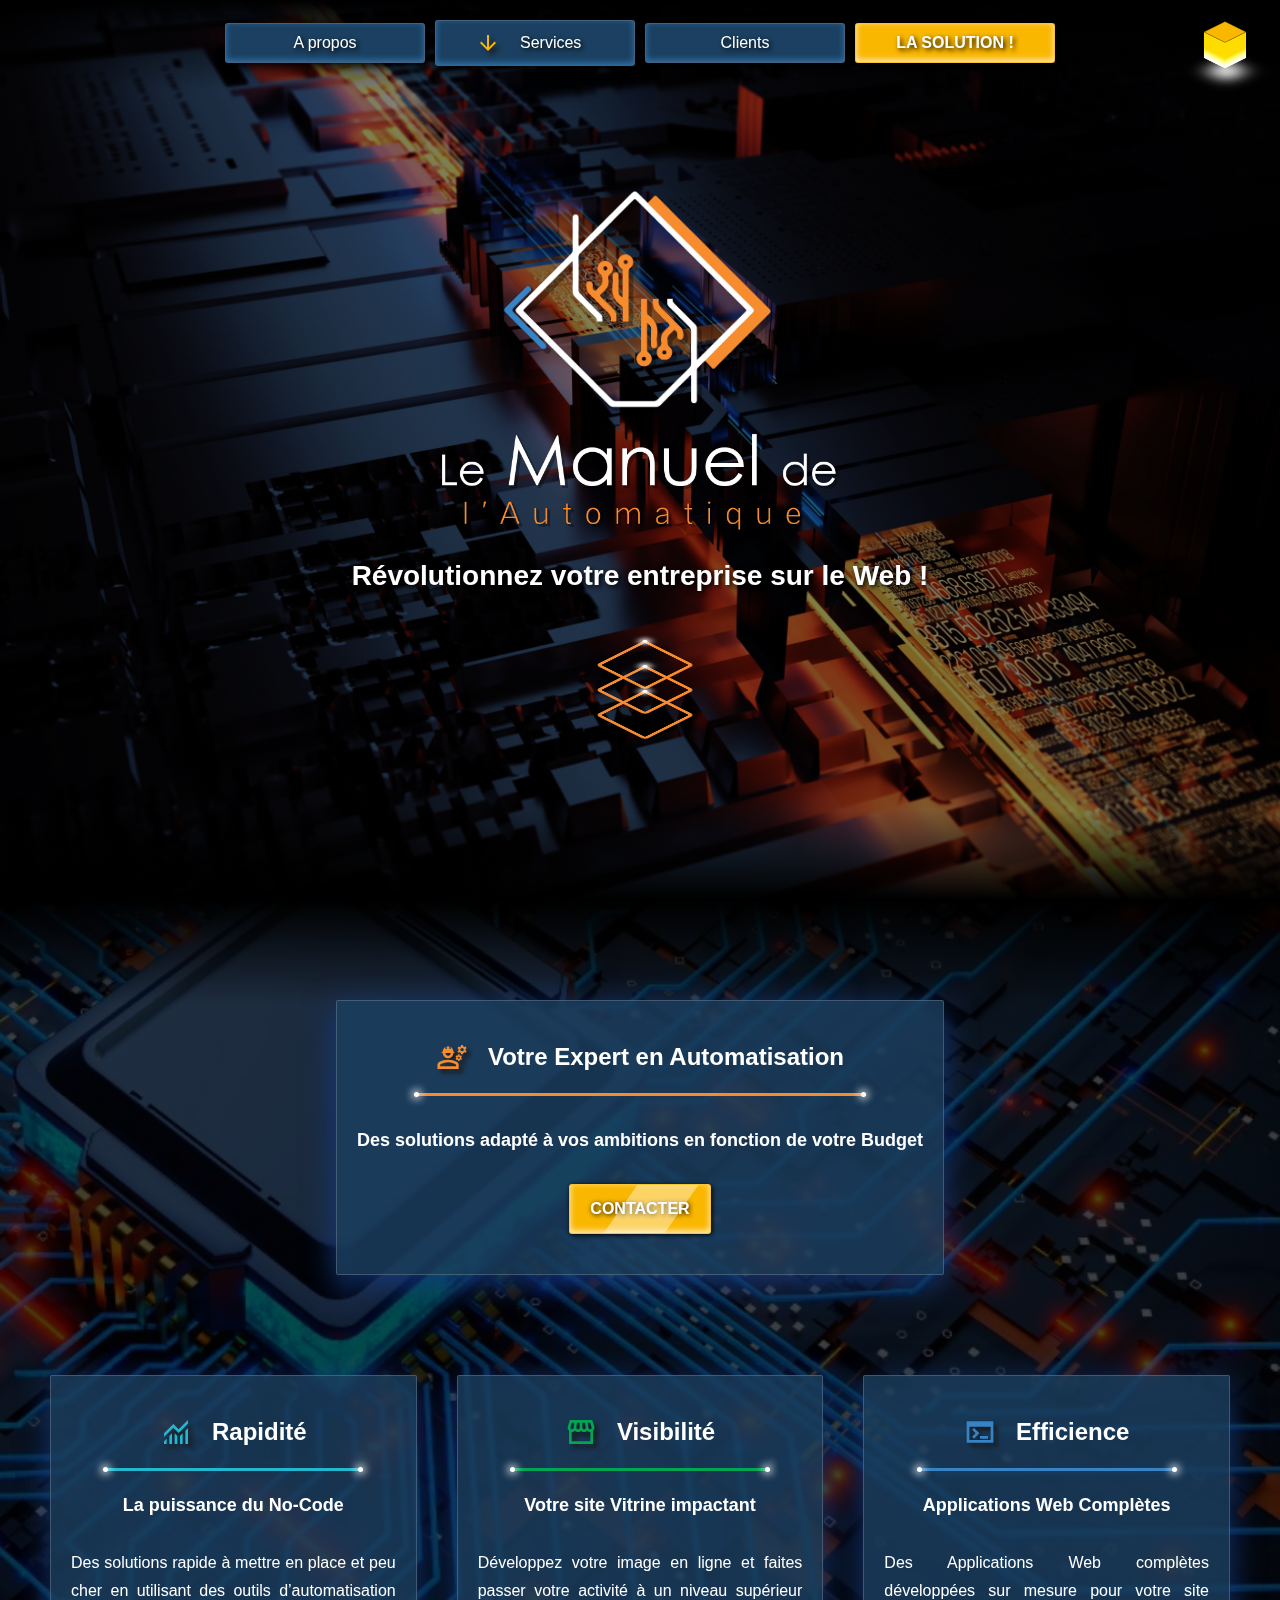
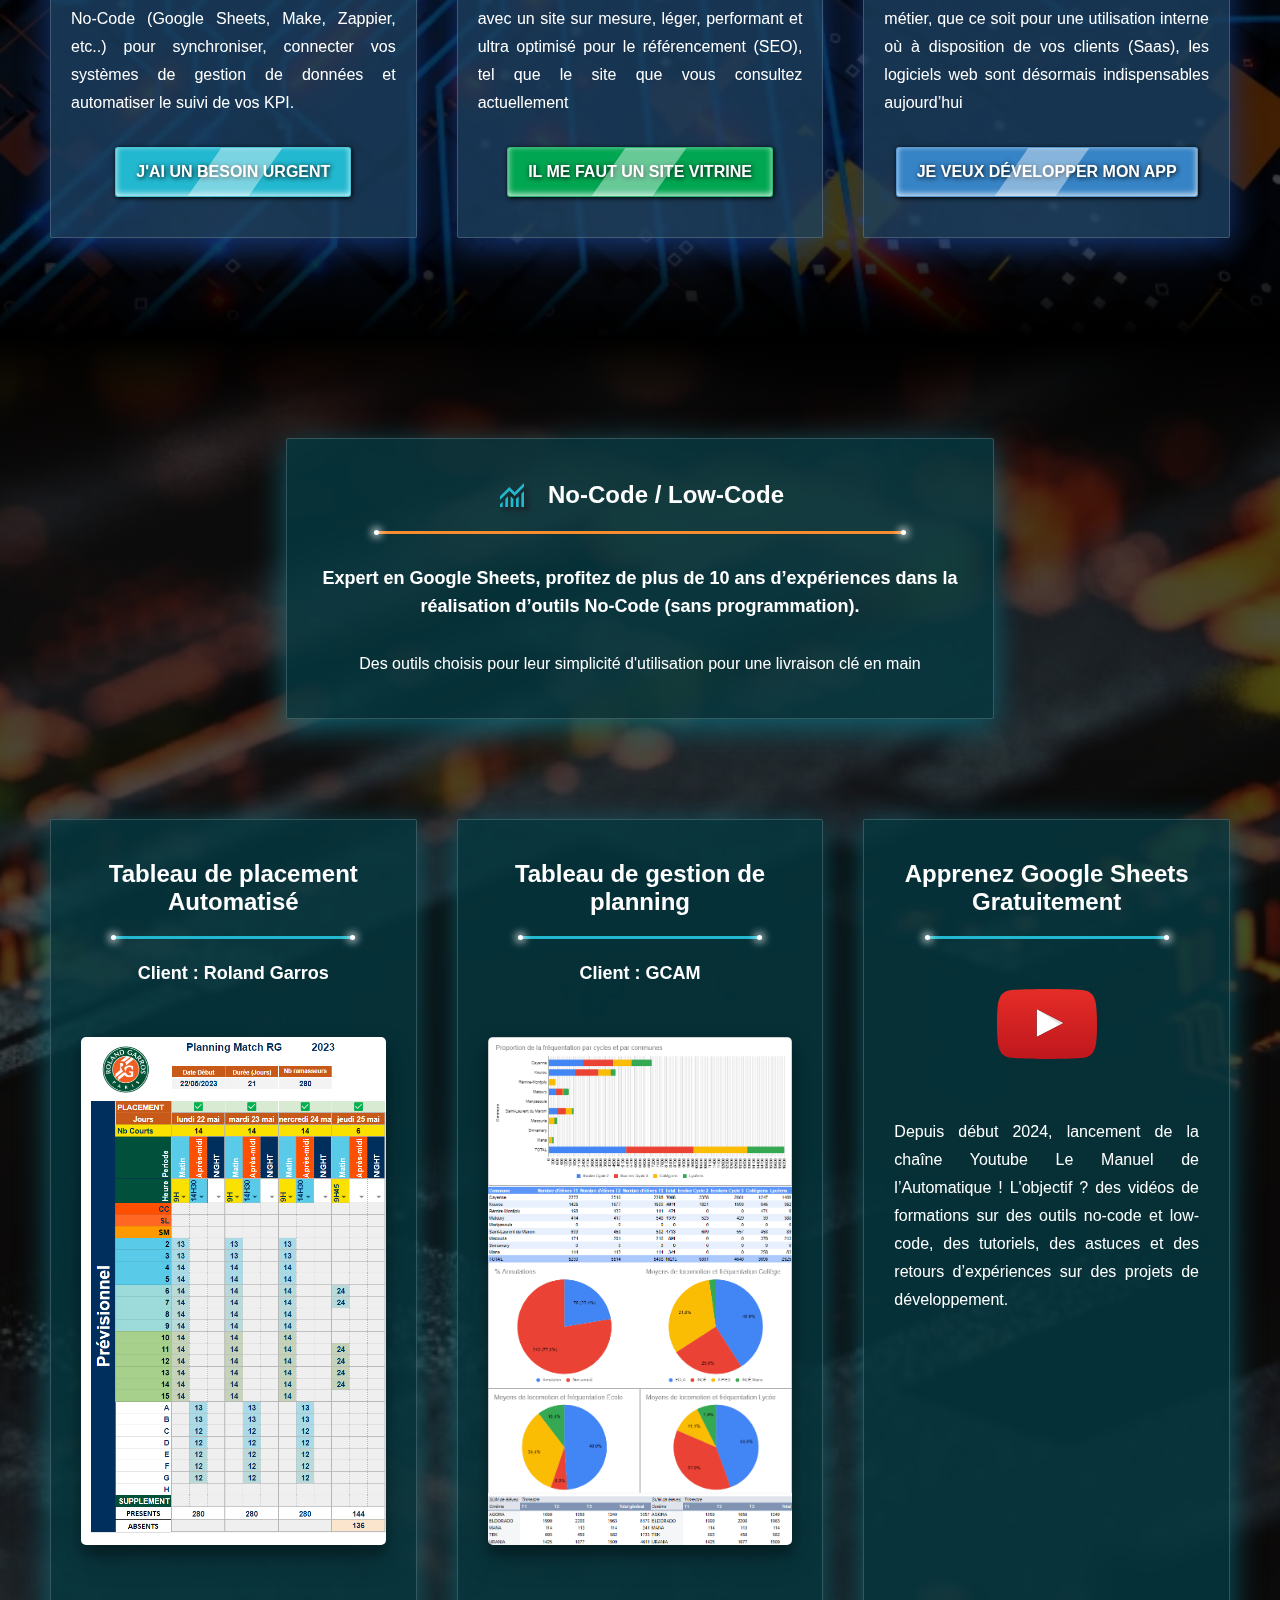
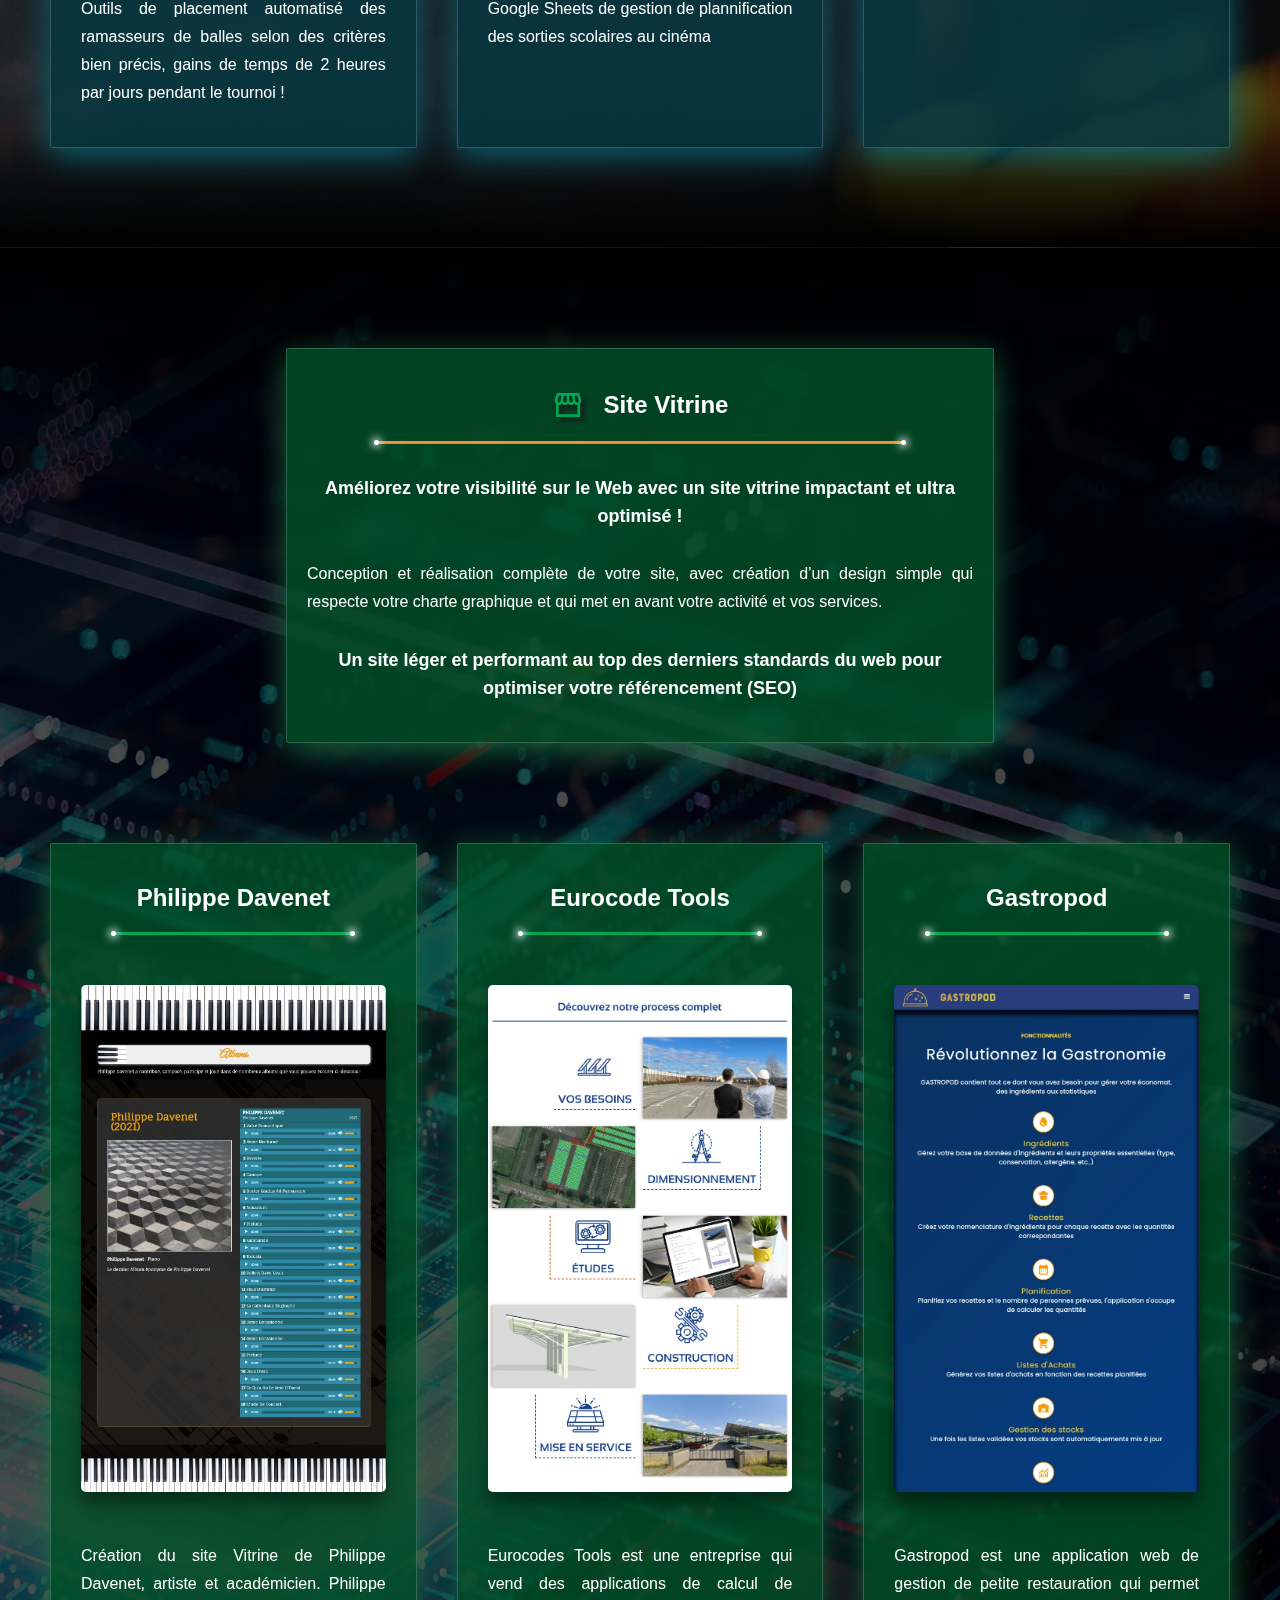
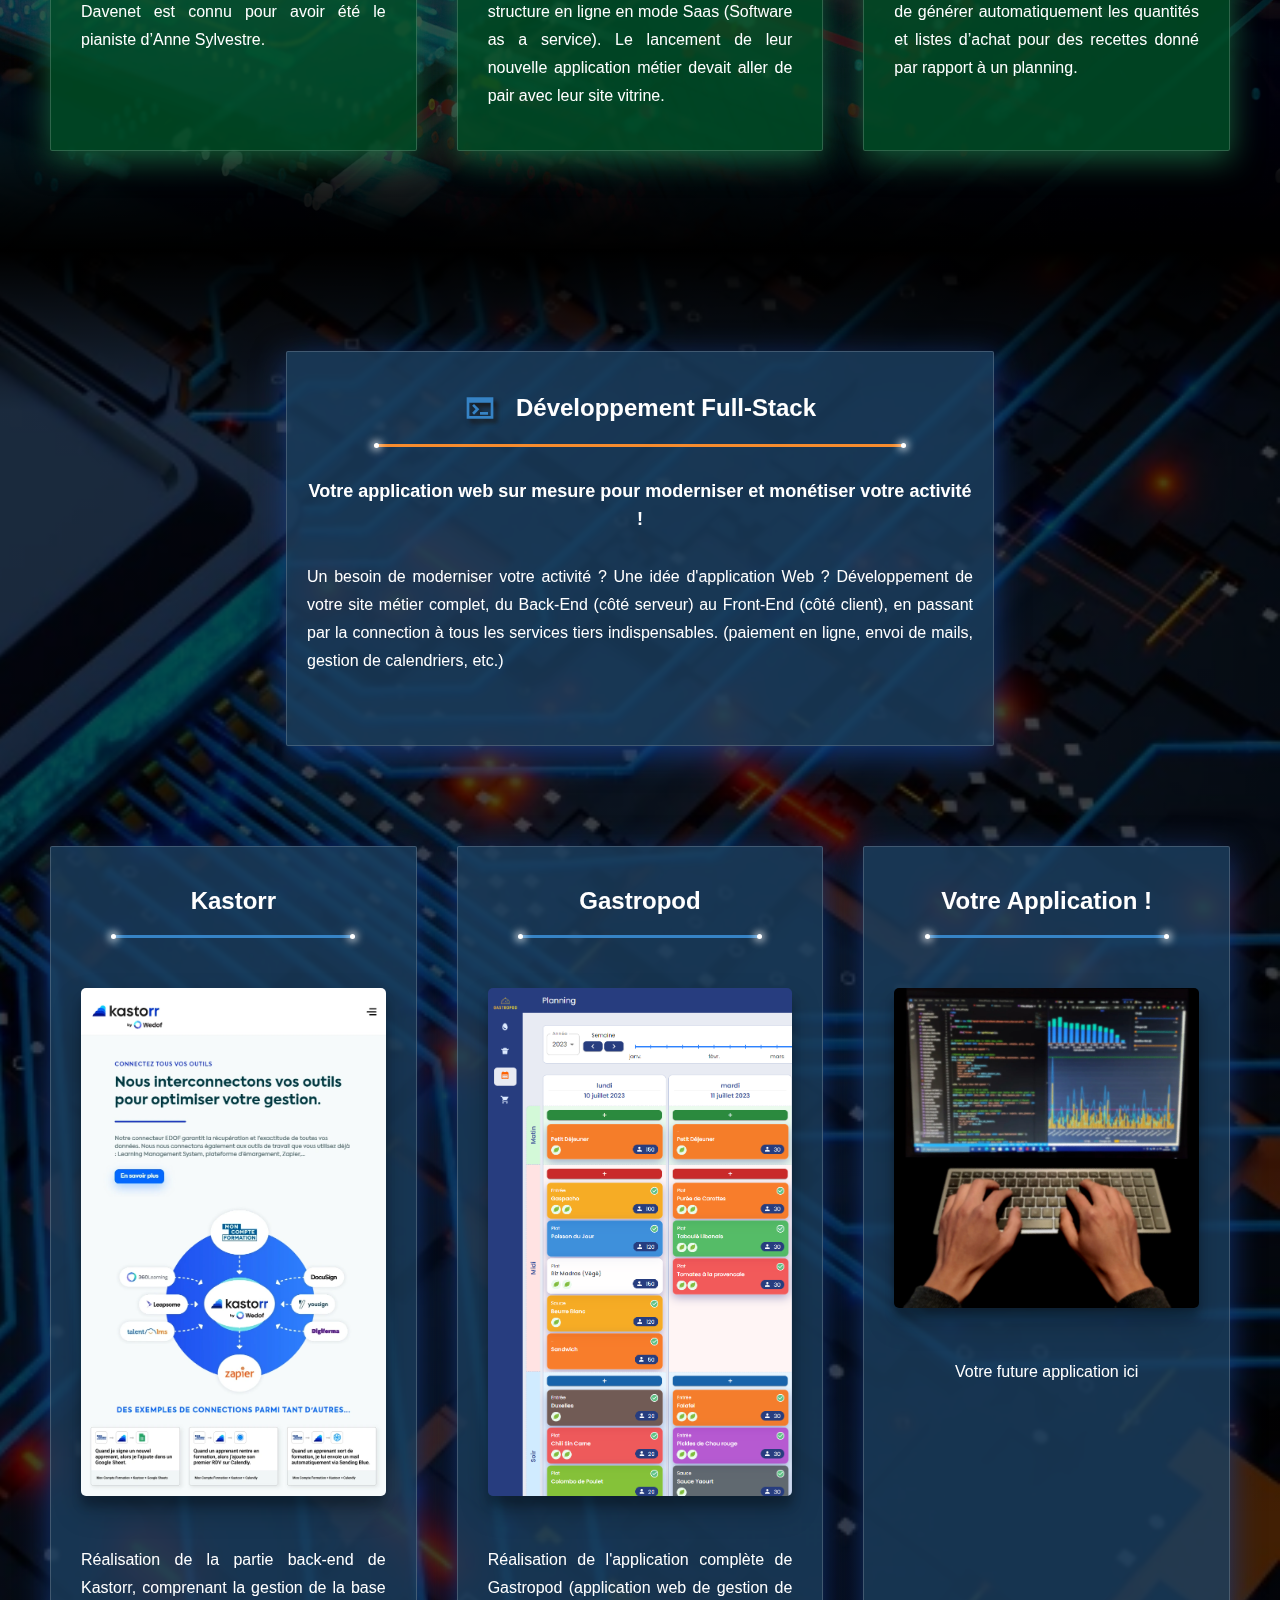
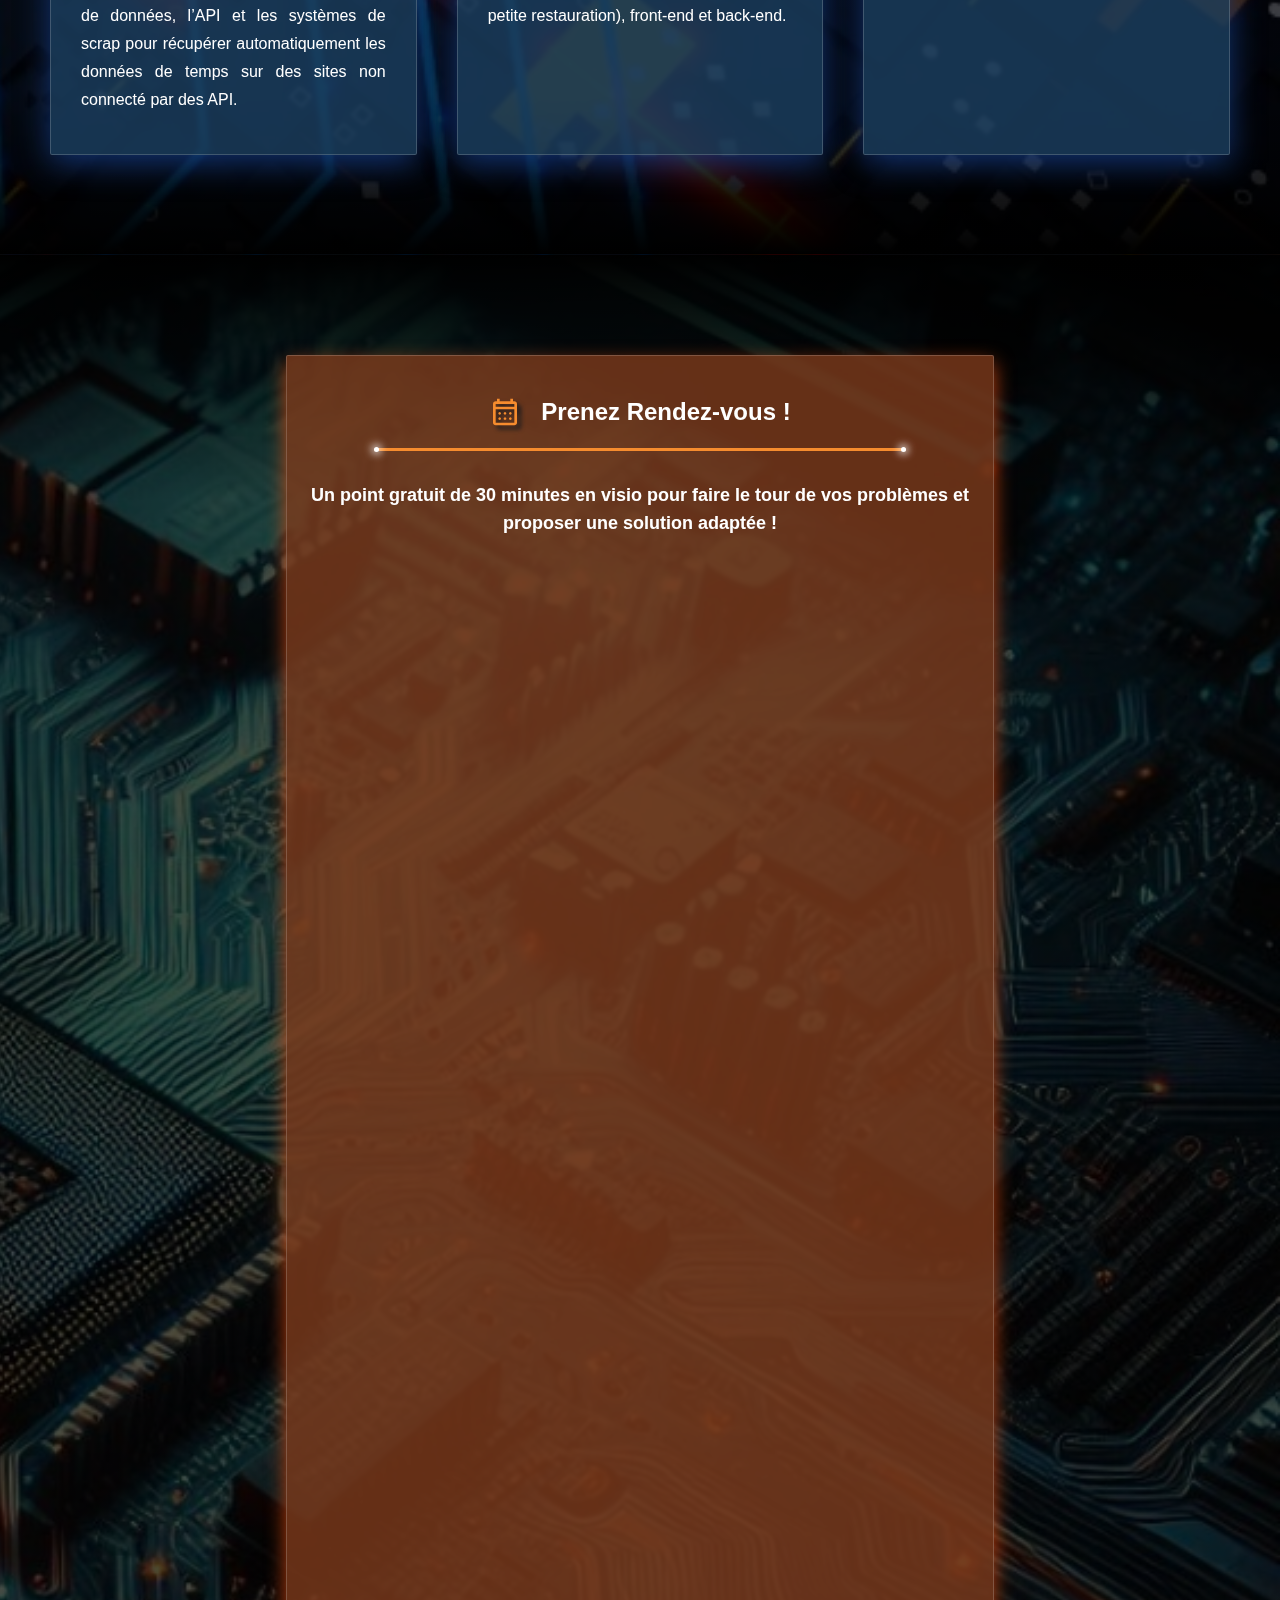
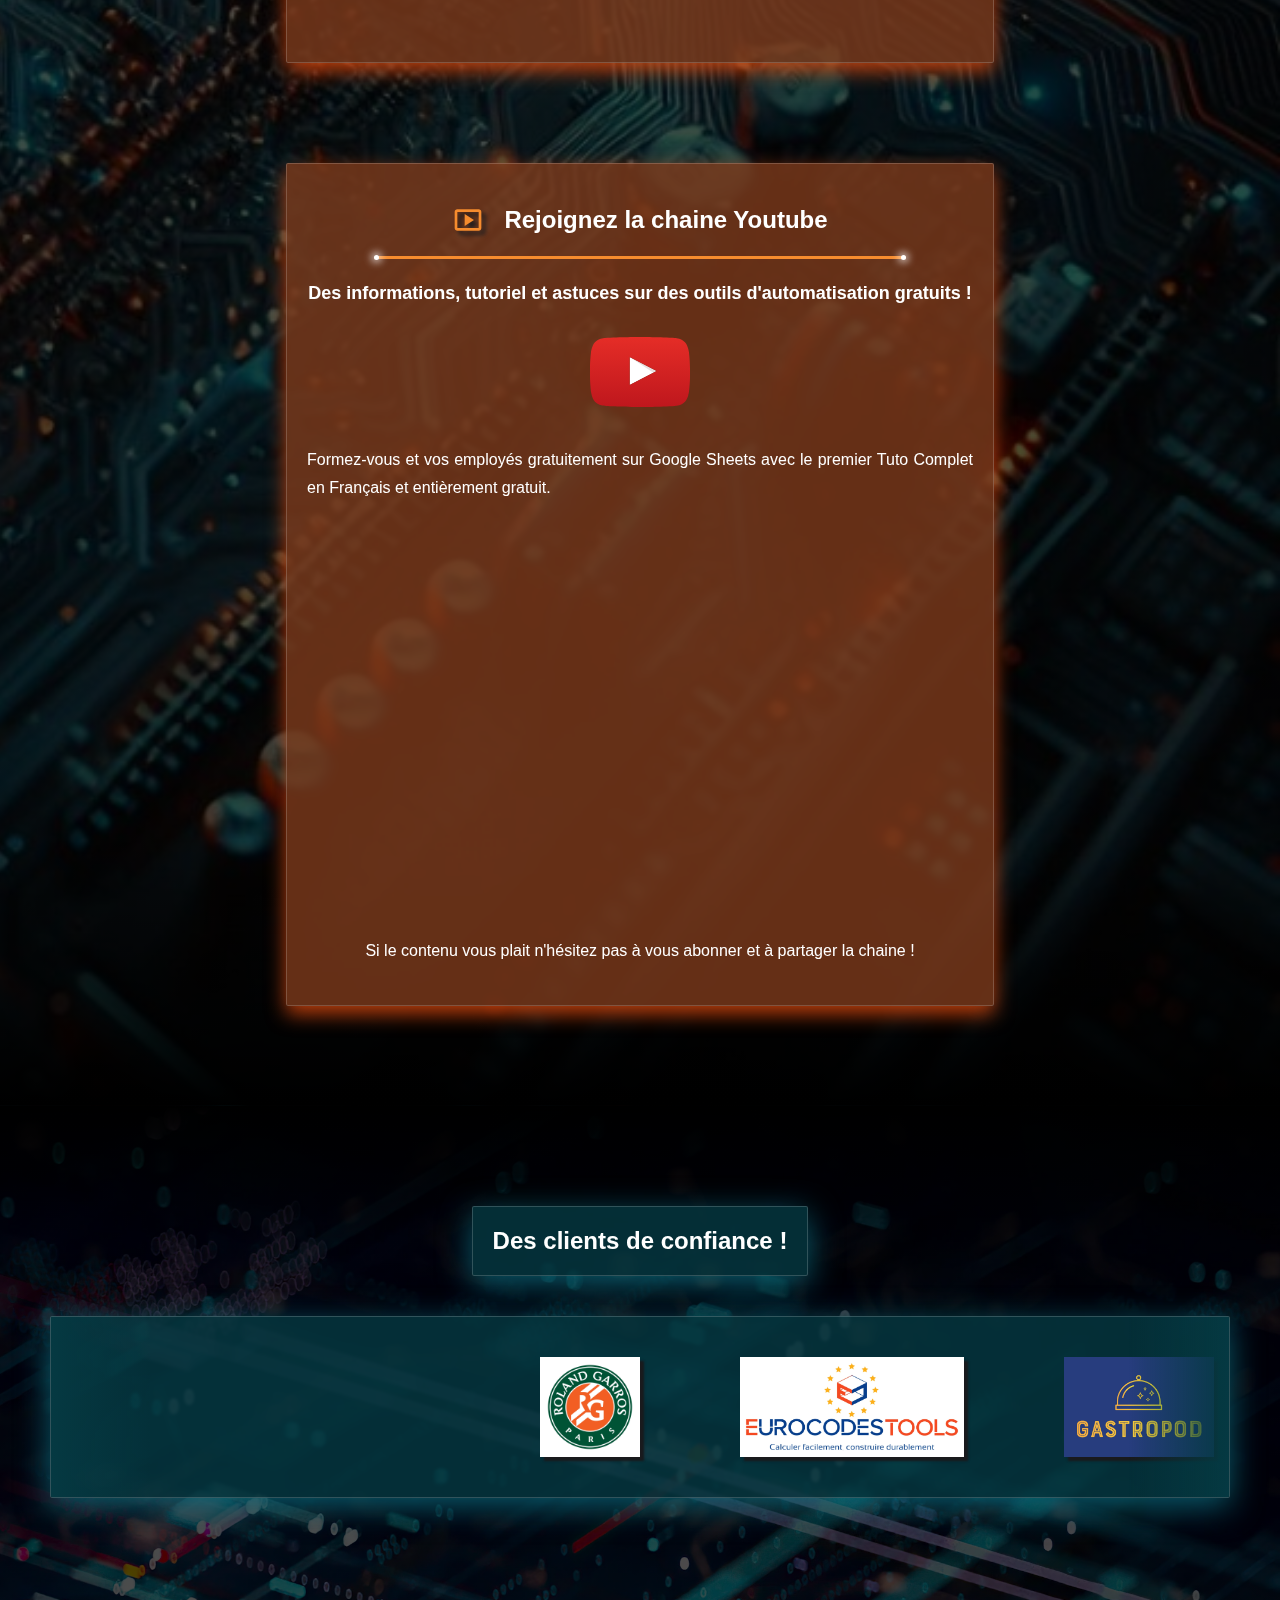
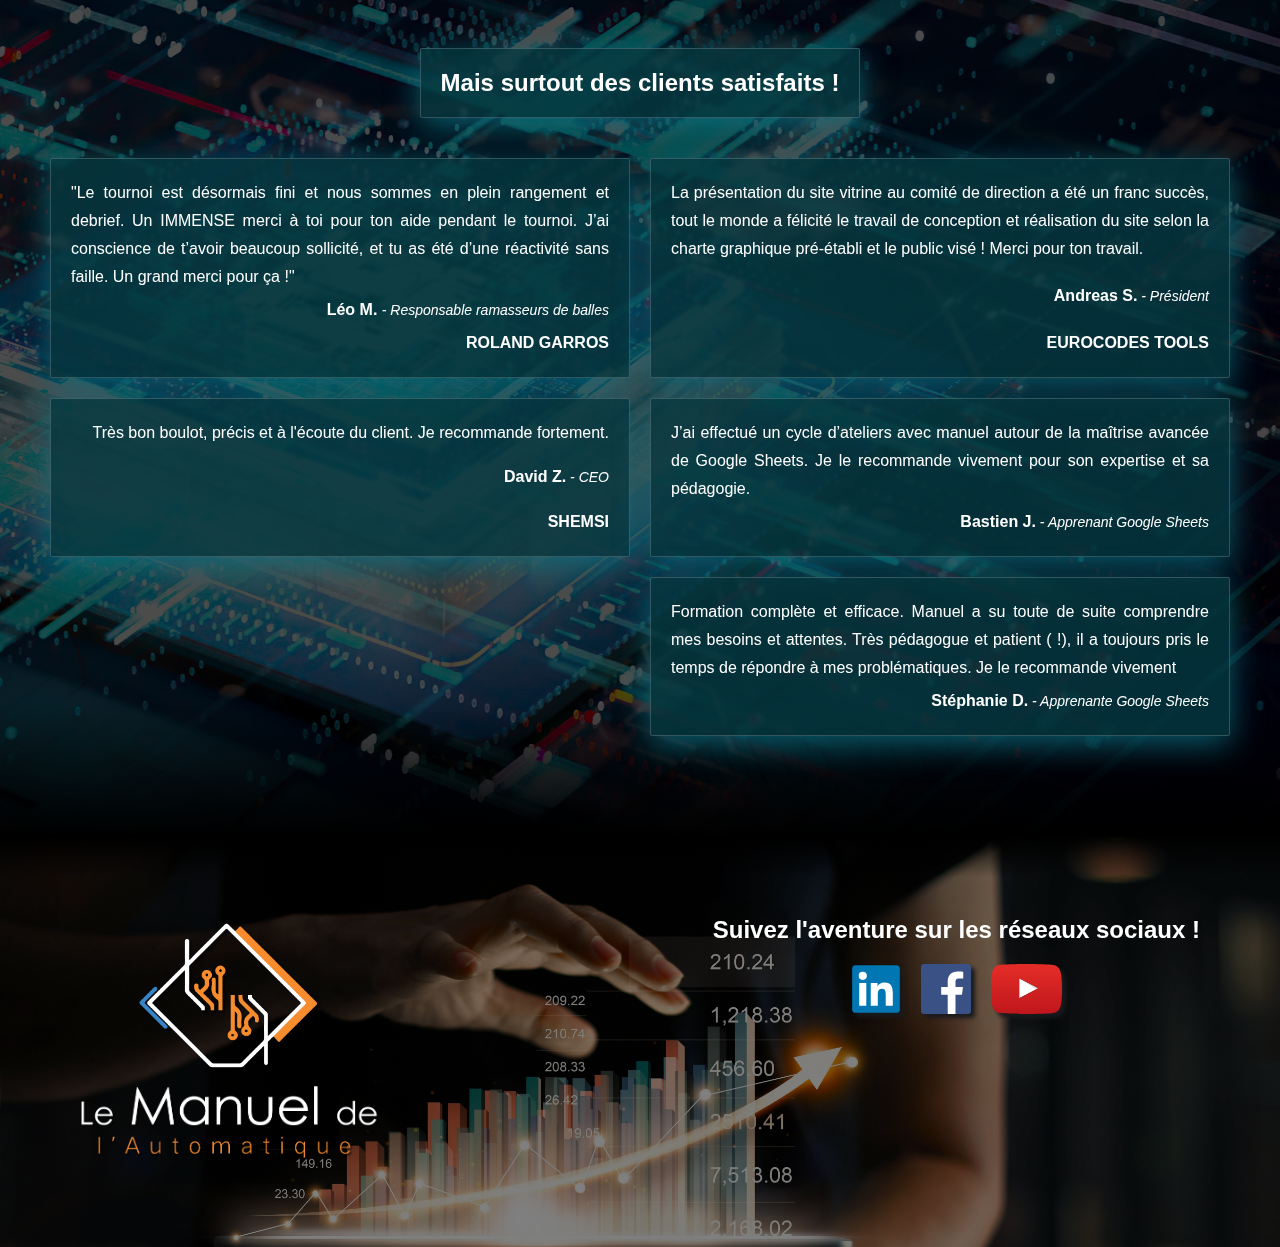
==== commit 8afad3ba: "First version released, picture optimisation" ====
--- a/index.html
+++ b/index.html
@@ -3,9 +3,11 @@
 <head>
   <meta charset="utf-8">
   <meta name="description" content="Le Manuel de l'Automatique" />
+  <meta name="viewport" content="width=device-width, initial-scale=1">
   <meta content="Index" property="og:title">
   <title>Le Manuel de l'Automatique</title>
   <link href="index.css" rel="stylesheet" type="text/css">
+  <link href="responsive.css" rel="stylesheet" type="text/css">
   <link href="images/favicon.ico" rel="shortcut icon" type="image/x-icon">
   <link href="images/favicon.ico" rel="apple-touch-icon">
 </head>
@@ -14,661 +16,398 @@
     <header>
       <nav>
         <menu>
-          <div class="menu-item"><a>A propos</a></div>
+          <div class="menu-item no_mobile"><a href="#Propos">A propos</a></div>
           <div class="menu-item" id="demo1">
-            <a>Services</a>
+            <a class="">
+              <div class="picto_menu">
+                <svg class="picto yellow" xmlns="http://www.w3.org/2000/svg" height="30" viewBox="0 -960 960 960" width="24"><path d="M440-800v487L216-537l-56 57 320 320 320-320-56-57-224 224v-487h-80Z"/></svg>
+                <p>Services</p>
+              </div>
+            </a>
             <menu>
-              <div class="menu-item"><a>No-Code</a></div>
-              <div class="menu-item"><a>Site Vitrine</a></div>
-              <div class="menu-item"><a>Développement Full-Stack</a></div>
+              <div class="menu-item">
+                <a class="cyan" href="#NoCode">
+                  <div class="picto_menu">
+                    <svg class="picto cyan" xmlns="http://www.w3.org/2000/svg" height="32" viewBox="0 -960 960 960" width="32"><path d="M120-120v-80l80-80v160h-80Zm160 0v-240l80-80v320h-80Zm160 0v-320l80 81v239h-80Zm160 0v-239l80-80v319h-80Zm160 0v-400l80-80v480h-80ZM120-327v-113l280-280 160 160 280-280v113L560-447 400-607 120-327Z"/></svg>
+                    <p>No-Code</p>
+                  </div>
+                </a></div>
+              <div class="menu-item">
+                <a class="green" href="#Vitrine">
+                  <div class="picto_menu">
+                    <svg class="picto green" xmlns="http://www.w3.org/2000/svg" height="32" viewBox="0 -960 960 960" width="32"><path d="M841-518v398H121v-398q-23-21-35.5-54t-.5-72l61-196h670l61 196q12 39-.5 71T841-518Zm-272-42q27 0 41-18.5t11-41.5l-22-140h-78v148q0 21 14 36.5t34 15.5Zm-180 0q23 0 37.5-15.5T441-612v-148h-78l-22 140q-4 24 10.5 42t37.5 18Zm-178 0q18 0 31.5-13t16.5-33l22-154h-78l-40 134q-6 20 6.5 43t41.5 23Zm540 0q29 0 42-23t6-43l-42-134h-76l22 154q3 20 16.5 33t31.5 13ZM201-200h560v-282q-5 2-6.5 2H751q-27 0-47.5-9T663-518q-18 18-41 28t-49 10q-27 0-50.5-10T481-518q-17 18-39.5 28T393-480q-29 0-52.5-10T299-518q-21 21-41.5 29.5T211-480h-4.5q-2.5 0-5.5-2v282Zm560 0H201h560Z"/></svg>
+                    <p>Site Vitrine</p>
+                  </div>
+                </a>
+              </div>
+              <div class="menu-item">
+                <a class="blue" href="#Developpement">
+                  <div class="picto_menu">
+                    <svg class="picto blue" xmlns="http://www.w3.org/2000/svg" height="32" viewBox="0 -960 960 960" width="32"><path d="M80-160v-640h800v640H80Zm80-80h640v-400H160v400Zm140-40-56-56 103-104-104-104 57-56 160 160-160 160Zm180 0v-80h240v80H480Z"/></svg>
+                  <p>Applications Web</p>
+                  </div>
+                </a>
+              </div>
             </menu>
           </div>
-          <div class="menu-item"><a>Clients</a></div>
-          <div class="menu-item"><a>Contact</a></div>
+          <div class="menu-item no_mobile"><a href="#Clients">Clients</a></div>
+          <div class="menu-item"><a class="orange" href="#Contact">La Solution !</a></div>
         </menu>
+        <div class="cube-loader hero yellow" style="--No:0">
+          <div class="cube-top"></div>
+          <div class="cube-wrapper">
+          </div>
+        </div>
       </nav>
     </header>
     <section class="hero">
       <div class="logo_hero">
-        <img width="400px" src="/images/Color_Mod_Shadow_Logo_only.svg">
-        <img width="600px" src="/images/high reso-color_mod_shadow_text_only.png">
+        <img class="img_logo_hero" src="/images/Color_Mod_Shadow_Logo_only.svg">
+        <img class="txt_logo_hero" src="/images/high reso-color_mod_shadow_text_only.png">
         <h1>Révolutionnez votre entreprise sur le Web !</h1>
+        <div class="line_wrapper">
+          <div>
+            <div class="cube_central" style="--No:0"></div>
+            <div class="cube_central" style="--No:1"></div>
+            <div class="cube_central" style="--No:2"></div>
+          </div>
+          <!-- <div class="line_board_hor"></div>
+          <div class="line_board_obl"></div>
+          <div class="line_wrapper inverted">
+            <div class="line_board_hor"></div>
+            <div class="line_board_obl"></div>
+          </div>
+          <div class="line_board_vert"></div> -->
+        </div>
       </div>
       <!-- <div class="line_board_hor"></div>
       <div class="line_board_obl"></div> -->
       <div class="background_position bottom">
-        <div class="cube_central" style="--No:0"></div>
-        <div class="cube_central" style="--No:1"></div>
-        <div class="cube_central" style="--No:2"></div>
-        <div class="cube-loader hero yellow" style="--No:0">
-          <div class="cube-top"></div>
-          <div class="cube-wrapper">
-          </div>
-        </div>
         <!-- <div class="cube_central" style="--No:3"></div> -->
       </div>
     </section>
-    <section class="content section_yellow">
-      <div class="background_position top">
-        <div class="cube-rect top yellow">
-          <div></div>
-        </div>
-        <div class="cube-loader top green" style="--No:0">
-          <div class="cube-top"></div>
-          <div class="cube-wrapper"></div>
-        </div>
-        <div class="cube-loader top cyan" style="--No:1">
-          <div class="cube-top"></div>
-          <div class="cube-wrapper"></div>
-        </div>
-        <div class="cube-loader top blue" style="--No:2">
-          <div class="cube-top"></div>
-          <div class="cube-wrapper"></div>
-        </div>
-        <div class="cube-loader top yellow" style="--No:3">
-          <div class="cube-top"></div>
-          <div class="cube-wrapper"></div>
-        </div>
-      </div>
-      <div class="cube-rect-back left yellow">
-        <div class="dummy_content yellow">
-          <svg class="dummy_picto" xmlns="http://www.w3.org/2000/svg" height="50" viewBox="0 -960 960 960" width="50"><path d="M42-120v-112q0-33 17-62t47-44q51-26 115-44t141-18q77 0 141 18t115 44q30 15 47 44t17 62v112H42Zm80-80h480v-32q0-11-5.5-20T582-266q-36-18-92.5-36T362-320q-71 0-127.5 18T142-266q-9 5-14.5 14t-5.5 20v32Zm240-240q-66 0-113-47t-47-113h-30v-40h30q0-45 22-81t58-57v58h40v-74q9-3 19-4.5t21-1.5q11 0 21 1.5t19 4.5v74h40v-58q36 21 58 57t22 81h30v40h-30q0 66-47 113t-113 47Zm0-80q33 0 56.5-23.5T442-600H282q0 33 23.5 56.5T362-520Zm300 160-6-30q-6-2-11.5-4.5T634-402l-28 10-20-36 22-20v-24l-22-20 20-36 28 10q4-4 10-7t12-5l6-30h40l6 30q6 2 12 5t10 7l28-10 20 36-22 20v24l22 20-20 36-28-10q-5 5-10.5 7.5T708-390l-6 30h-40Zm20-70q12 0 21-9t9-21q0-12-9-21t-21-9q-12 0-21 9t-9 21q0 12 9 21t21 9Zm72-130-8-42q-9-3-16.5-7.5T716-620l-42 14-28-48 34-30q-2-5-2-8v-16q0-3 2-8l-34-30 28-48 42 14q6-6 13.5-10.5T746-798l8-42h56l8 42q9 3 16.5 7.5T848-780l42-14 28 48-34 30q2 5 2 8v16q0 3-2 8l34 30-28 48-42-14q-6 6-13.5 10.5T818-602l-8 42h-56Zm28-90q21 0 35.5-14.5T832-700q0-21-14.5-35.5T782-750q-21 0-35.5 14.5T732-700q0 21 14.5 35.5T782-650ZM362-200Z"/></svg>
-        </div>
-      </div>
-      <div class="cube-rect-back right-top yellow">
-        <div class="dummy_content green">
-          <svg class="dummy_picto" xmlns="http://www.w3.org/2000/svg" height="50" viewBox="0 -960 960 960" width="50"><path d="M120-120v-80l80-80v160h-80Zm160 0v-240l80-80v320h-80Zm160 0v-320l80 81v239h-80Zm160 0v-239l80-80v319h-80Zm160 0v-400l80-80v480h-80ZM120-327v-113l280-280 160 160 280-280v113L560-447 400-607 120-327Z"/></svg>
-        </div>
-      </div>
-      <div class="cube-rect-back right-center yellow">
-        <div class="dummy_content cyan">
-          <svg class="dummy_picto" xmlns="http://www.w3.org/2000/svg" height="50" viewBox="0 -960 960 960" width="50"><path d="M841-518v398H121v-398q-23-21-35.5-54t-.5-72l61-196h670l61 196q12 39-.5 71T841-518Zm-272-42q27 0 41-18.5t11-41.5l-22-140h-78v148q0 21 14 36.5t34 15.5Zm-180 0q23 0 37.5-15.5T441-612v-148h-78l-22 140q-4 24 10.5 42t37.5 18Zm-178 0q18 0 31.5-13t16.5-33l22-154h-78l-40 134q-6 20 6.5 43t41.5 23Zm540 0q29 0 42-23t6-43l-42-134h-76l22 154q3 20 16.5 33t31.5 13ZM201-200h560v-282q-5 2-6.5 2H751q-27 0-47.5-9T663-518q-18 18-41 28t-49 10q-27 0-50.5-10T481-518q-17 18-39.5 28T393-480q-29 0-52.5-10T299-518q-21 21-41.5 29.5T211-480h-4.5q-2.5 0-5.5-2v282Zm560 0H201h560Z"/></svg>
-        </div>
-      </div>
-      <div class="cube-rect-back right-bottom yellow">
-        <div class="dummy_content blue">
-          <svg class="dummy_picto" xmlns="http://www.w3.org/2000/svg" height="50" viewBox="0 -960 960 960" width="50"><path d="M80-160v-640h800v640H80Zm80-80h640v-400H160v400Zm140-40-56-56 103-104-104-104 57-56 160 160-160 160Zm180 0v-80h240v80H480Z"/></svg>
-        </div>
-      </div>
+    <section id="Propos" class="content section_yellow">
       <div class="columns_wraper">
         <div class="row_wrapper">
-          <div class="content_wrapper yellow">
-            <div class="content_title">
-              <svg class="picto" xmlns="http://www.w3.org/2000/svg" height="32" viewBox="0 -960 960 960" width="32"><path d="M42-120v-112q0-33 17-62t47-44q51-26 115-44t141-18q77 0 141 18t115 44q30 15 47 44t17 62v112H42Zm80-80h480v-32q0-11-5.5-20T582-266q-36-18-92.5-36T362-320q-71 0-127.5 18T142-266q-9 5-14.5 14t-5.5 20v32Zm240-240q-66 0-113-47t-47-113h-30v-40h30q0-45 22-81t58-57v58h40v-74q9-3 19-4.5t21-1.5q11 0 21 1.5t19 4.5v74h40v-58q36 21 58 57t22 81h30v40h-30q0 66-47 113t-113 47Zm0-80q33 0 56.5-23.5T442-600H282q0 33 23.5 56.5T362-520Zm300 160-6-30q-6-2-11.5-4.5T634-402l-28 10-20-36 22-20v-24l-22-20 20-36 28 10q4-4 10-7t12-5l6-30h40l6 30q6 2 12 5t10 7l28-10 20 36-22 20v24l22 20-20 36-28-10q-5 5-10.5 7.5T708-390l-6 30h-40Zm20-70q12 0 21-9t9-21q0-12-9-21t-21-9q-12 0-21 9t-9 21q0 12 9 21t21 9Zm72-130-8-42q-9-3-16.5-7.5T716-620l-42 14-28-48 34-30q-2-5-2-8v-16q0-3 2-8l-34-30 28-48 42 14q6-6 13.5-10.5T746-798l8-42h56l8 42q9 3 16.5 7.5T848-780l42-14 28 48-34 30q2 5 2 8v16q0 3-2 8l34 30-28 48-42-14q-6 6-13.5 10.5T818-602l-8 42h-56Zm28-90q21 0 35.5-14.5T832-700q0-21-14.5-35.5T782-750q-21 0-35.5 14.5T732-700q0 21 14.5 35.5T782-650ZM362-200Z"/></svg>
-              <h2>Votre Expert en Automatisation</h2>
-            </div>
-            <h3>Des solutions adapté à vos ambitions en fonction de votre Budget !</h3>
-            <a class="button">Contacter</a>
+          <div class="content_wrapper blue">
+            <div class="title_wrapper">
+              <div class="content_title">
+                <svg class="picto" xmlns="http://www.w3.org/2000/svg" height="32" viewBox="0 -960 960 960" width="32"><path d="M42-120v-112q0-33 17-62t47-44q51-26 115-44t141-18q77 0 141 18t115 44q30 15 47 44t17 62v112H42Zm80-80h480v-32q0-11-5.5-20T582-266q-36-18-92.5-36T362-320q-71 0-127.5 18T142-266q-9 5-14.5 14t-5.5 20v32Zm240-240q-66 0-113-47t-47-113h-30v-40h30q0-45 22-81t58-57v58h40v-74q9-3 19-4.5t21-1.5q11 0 21 1.5t19 4.5v74h40v-58q36 21 58 57t22 81h30v40h-30q0 66-47 113t-113 47Zm0-80q33 0 56.5-23.5T442-600H282q0 33 23.5 56.5T362-520Zm300 160-6-30q-6-2-11.5-4.5T634-402l-28 10-20-36 22-20v-24l-22-20 20-36 28 10q4-4 10-7t12-5l6-30h40l6 30q6 2 12 5t10 7l28-10 20 36-22 20v24l22 20-20 36-28-10q-5 5-10.5 7.5T708-390l-6 30h-40Zm20-70q12 0 21-9t9-21q0-12-9-21t-21-9q-12 0-21 9t-9 21q0 12 9 21t21 9Zm72-130-8-42q-9-3-16.5-7.5T716-620l-42 14-28-48 34-30q-2-5-2-8v-16q0-3 2-8l-34-30 28-48 42 14q6-6 13.5-10.5T746-798l8-42h56l8 42q9 3 16.5 7.5T848-780l42-14 28 48-34 30q2 5 2 8v16q0 3-2 8l34 30-28 48-42-14q-6 6-13.5 10.5T818-602l-8 42h-56Zm28-90q21 0 35.5-14.5T832-700q0-21-14.5-35.5T782-750q-21 0-35.5 14.5T732-700q0 21 14.5 35.5T782-650ZM362-200Z"/></svg>
+                <h2>Votre Expert en Automatisation</h2>
+              </div>
+              <div class="divider orange"></div>
+            </div>
+            <h3>Des solutions adapté à vos ambitions en fonction de votre Budget</h3>
+            <a class="button orange" href="#Contact">Contacter</a>
           </div>
         </div>
         <div class="rows_wrapper">
-          <div class="content_wrapper green">
-            <div class="content_title">
-              <svg class="picto" xmlns="http://www.w3.org/2000/svg" height="32" viewBox="0 -960 960 960" width="32"><path d="M120-120v-80l80-80v160h-80Zm160 0v-240l80-80v320h-80Zm160 0v-320l80 81v239h-80Zm160 0v-239l80-80v319h-80Zm160 0v-400l80-80v480h-80ZM120-327v-113l280-280 160 160 280-280v113L560-447 400-607 120-327Z"/></svg>
-              <h2>Rapidité</h2>
-            </div>
-            <h3>La puissance du No-Code</h3>
-            <p>Pas de temps ni de budget ? Optez pour le no-code !
+          <div class="content_wrapper blue">
+            <div class="title_wrapper">
+              <div class="content_title">
+                <svg class="picto cyan" xmlns="http://www.w3.org/2000/svg" height="32" viewBox="0 -960 960 960" width="32"><path d="M120-120v-80l80-80v160h-80Zm160 0v-240l80-80v320h-80Zm160 0v-320l80 81v239h-80Zm160 0v-239l80-80v319h-80Zm160 0v-400l80-80v480h-80ZM120-327v-113l280-280 160 160 280-280v113L560-447 400-607 120-327Z"/></svg>
+                <h2>Rapidité</h2>
+              </div>
+              <div class="divider cyan"></div>
+              <h3>La puissance du No-Code</h3>
+            </div>
+            <p>
               Des solutions rapide à mettre en place et peu cher en utilisant des outils d’automatisation No-Code
               (Google Sheets, Make, Zappier, etc..) pour synchroniser,
-              connecter vos systèmes de gestion de données  et créer des tableaux de bords de suivis de vos KPI.</p>
-            <a class="button">En savoir plus</a>
-          </div>
-          <div class="content_wrapper cyan">
-            <div class="content_title">
-              <svg class="picto" xmlns="http://www.w3.org/2000/svg" height="32" viewBox="0 -960 960 960" width="32"><path d="M841-518v398H121v-398q-23-21-35.5-54t-.5-72l61-196h670l61 196q12 39-.5 71T841-518Zm-272-42q27 0 41-18.5t11-41.5l-22-140h-78v148q0 21 14 36.5t34 15.5Zm-180 0q23 0 37.5-15.5T441-612v-148h-78l-22 140q-4 24 10.5 42t37.5 18Zm-178 0q18 0 31.5-13t16.5-33l22-154h-78l-40 134q-6 20 6.5 43t41.5 23Zm540 0q29 0 42-23t6-43l-42-134h-76l22 154q3 20 16.5 33t31.5 13ZM201-200h560v-282q-5 2-6.5 2H751q-27 0-47.5-9T663-518q-18 18-41 28t-49 10q-27 0-50.5-10T481-518q-17 18-39.5 28T393-480q-29 0-52.5-10T299-518q-21 21-41.5 29.5T211-480h-4.5q-2.5 0-5.5-2v282Zm560 0H201h560Z"/></svg>
-              <h2>Visibilité</h2>
-            </div>
-            <h3>Votre site Vitrine impactant !</h3>
-            <p>Développez votre image en ligne pour vos clients et
+              connecter vos systèmes de gestion de données  et automatiser le suivi de vos KPI.</p>
+            <a class="button cyan" href="#NoCode">J'ai un besoin urgent</a>
+          </div>
+          <div class="content_wrapper blue">
+            <div class="title_wrapper">
+              <div class="content_title">
+                <svg class="picto green" xmlns="http://www.w3.org/2000/svg" height="32" viewBox="0 -960 960 960" width="32"><path d="M841-518v398H121v-398q-23-21-35.5-54t-.5-72l61-196h670l61 196q12 39-.5 71T841-518Zm-272-42q27 0 41-18.5t11-41.5l-22-140h-78v148q0 21 14 36.5t34 15.5Zm-180 0q23 0 37.5-15.5T441-612v-148h-78l-22 140q-4 24 10.5 42t37.5 18Zm-178 0q18 0 31.5-13t16.5-33l22-154h-78l-40 134q-6 20 6.5 43t41.5 23Zm540 0q29 0 42-23t6-43l-42-134h-76l22 154q3 20 16.5 33t31.5 13ZM201-200h560v-282q-5 2-6.5 2H751q-27 0-47.5-9T663-518q-18 18-41 28t-49 10q-27 0-50.5-10T481-518q-17 18-39.5 28T393-480q-29 0-52.5-10T299-518q-21 21-41.5 29.5T211-480h-4.5q-2.5 0-5.5-2v282Zm560 0H201h560Z"/></svg>
+                <h2>Visibilité</h2>
+              </div>
+              <div class="divider green"></div>
+              <h3>Votre site Vitrine impactant</h3>
+            </div>
+            <p>Développez votre image en ligne et
               faites passer votre activité à un niveau supérieur avec un site sur mesure, léger,
               performant et ultra optimisé pour le référencement (SEO),
-              tel que le site que vous consultez actuellement !</p>
-            <a  class="button">En savoir plus</a>
+              tel que le site que vous consultez actuellement</p>
+            <a  class="button green" href="#Vitrine">Il me faut un site Vitrine</a>
           </div>
           <div class="content_wrapper blue">
-            <div class="content_title">
-              <svg class="picto" xmlns="http://www.w3.org/2000/svg" height="32" viewBox="0 -960 960 960" width="32"><path d="M80-160v-640h800v640H80Zm80-80h640v-400H160v400Zm140-40-56-56 103-104-104-104 57-56 160 160-160 160Zm180 0v-80h240v80H480Z"/></svg>
-              <h2>Efficience</h2>
-            </div>
-            <h3>Applications Web Complètes</h3>
+            <div class="title_wrapper">
+              <div class="content_title">
+                <svg class="picto blue" xmlns="http://www.w3.org/2000/svg" height="32" viewBox="0 -960 960 960" width="32"><path d="M80-160v-640h800v640H80Zm80-80h640v-400H160v400Zm140-40-56-56 103-104-104-104 57-56 160 160-160 160Zm180 0v-80h240v80H480Z"/></svg>
+                <h2>Efficience</h2>
+              </div>
+              <div class="divider blue"></div>
+              <h3>Applications Web Complètes</h3>
+            </div>
             <p>Des Applications Web complètes développées sur mesure pour votre site métier,
               que ce soit pour une utilisation interne où à disposition de vos clients (Saas),
-              les logiciels web sont désormais indispensables aujourd’hui mais demandent des compétences
-              avancées en programmation !</p>
-            <a class="button" href="">En savoir plus</a>
-          </div>
-        </div>
-      </div>
-      <div class="background_position bottom">
-        <div class="cube-rect bottom yellow">
-          <div></div>
-        </div>
-        <div class="cube-loader green" style="--No:0">
-          <div class="cube-top"></div>
-          <div class="cube-wrapper"></div>
-        </div>
-        <div class="cube-loader cyan" style="--No:1">
-          <div class="cube-top"></div>
-          <div class="cube-wrapper"></div>
-        </div>
-        <div class="cube-loader blue" style="--No:2">
-          <div class="cube-top"></div>
-          <div class="cube-wrapper"></div>
-        </div>
-        <div class="cube-loader yellow" style="--No:3">
-          <div class="cube-top"></div>
-          <div class="cube-wrapper"></div>
-        </div>
-        <div class="cubes-loader">
-          <div class="wall_loader"></div>
-          <div class="ground">
-          </div>
-        </div>
-      </div>
-    </section>
-    <section class="content section_green inverted">
-      <div class="background_position top">
-        <div class="cube-rect top green">
-          <div></div>
-        </div>
-        <div class="cube-loader top cyan" style="--No:0">
-          <div class="cube-top"></div>
-          <div class="cube-wrapper"></div>
-        </div>
-        <div class="cube-loader top cyan" style="--No:1">
-          <div class="cube-top"></div>
-          <div class="cube-wrapper"></div>
-        </div>
-        <div class="cube-loader top cyan" style="--No:2">
-          <div class="cube-top"></div>
-          <div class="cube-wrapper"></div>
-        </div>
-        <div class="cube-loader top cyan" style="--No:3">
-          <div class="cube-top"></div>
-          <div class="cube-wrapper"></div>
-        </div>
-      </div>
-      <div class="cube-rect-back left green">
-        <div class="dummy_content cyan">
-          <svg class="dummy_picto" xmlns="http://www.w3.org/2000/svg" height="32" viewBox="0 -960 960 960" width="32"><path d="M120-120v-80l80-80v160h-80Zm160 0v-240l80-80v320h-80Zm160 0v-320l80 81v239h-80Zm160 0v-239l80-80v319h-80Zm160 0v-400l80-80v480h-80ZM120-327v-113l280-280 160 160 280-280v113L560-447 400-607 120-327Z"/></svg>
-        </div>
-      </div>
-      <div class="cube-rect-back right-top green">
-        <div class="dummy_content cyan">
-          <img class="dummy_picto" src="/images/Portfolio_Rolland_Garros_1.png" width="100%" alt="Tableau de placement Automatisé">
-        </div>
-      </div>
-      <div class="cube-rect-back right-center green">
-        <div class="dummy_content cyan">
-          <img class="dummy_picto" src="/images/Portfolio_GCAM_1.png" width="100%" alt="Tableau de gestion de planning">
-        </div>
-      </div>
-      <div class="cube-rect-back right-bottom green">
-        <div class="dummy_content cyan">
-          <img class="dummy_picto" style="width: 100px;" src="/images/youtube.svg" width="100%" alt="Tableau de gestion de planning">
-        </div>
-      </div>
+              les logiciels web sont désormais indispensables aujourd’hui</p>
+            <a class="button blue" href="#Developpement">Je veux développer mon App</a>
+          </div>
+        </div>
+      </div>
+    </section>
+    <section id="NoCode" class="content section_green">
       <div class="columns_wraper">
         <div class="row_wrapper">
           <div class="content_wrapper cyan">
-            <div class="content_title">
-              <svg class="picto" xmlns="http://www.w3.org/2000/svg" height="32" viewBox="0 -960 960 960" width="32"><path d="M120-120v-80l80-80v160h-80Zm160 0v-240l80-80v320h-80Zm160 0v-320l80 81v239h-80Zm160 0v-239l80-80v319h-80Zm160 0v-400l80-80v480h-80ZM120-327v-113l280-280 160 160 280-280v113L560-447 400-607 120-327Z"/></svg>
-              <h2>No-Code / Low-Code</h2>
+            <div class="title_wrapper">
+              <div class="content_title">
+                <svg class="picto cyan" xmlns="http://www.w3.org/2000/svg" height="32" viewBox="0 -960 960 960" width="32"><path d="M120-120v-80l80-80v160h-80Zm160 0v-240l80-80v320h-80Zm160 0v-320l80 81v239h-80Zm160 0v-239l80-80v319h-80Zm160 0v-400l80-80v480h-80ZM120-327v-113l280-280 160 160 280-280v113L560-447 400-607 120-327Z"/></svg>
+                <h2>No-Code / Low-Code</h2>
+              </div>
+              <div class="divider orange"></div>
             </div>
             <h3>Expert en Google Sheets, profitez de plus de 10 ans d’expériences dans la réalisation d’outils No-Code (sans programmation).</h3>
+            <p class="center">Des outils choisis pour leur simplicité d'utilisation pour une livraison clé en main</p>
           </div>
         </div>
         <div class="rows_wrapper">
-          <div class="content_wrapper cyan">
-            <h2>Tableau de placement Automatisé</h2>
-            <h3>Client : Rolland Garros</h3>
-            <img class="snap_picture" src="/images/Portfolio_Rolland_Garros_1.png" width="100%" alt="Tableau de placement Automatisé">
-            <p></p>
-          </div>
-          <div class="content_wrapper cyan">
-            <h2>Tableau de gestion de planning</h2>
-            <h3>Client : GCAM</h3>
-            <img class="snap_picture" src="/images/Portfolio_GCAM_1.png" width="100%" alt="Tableau de gestion de planning">
-            <p></p>
-          </div>
-          <div class="content_wrapper cyan">
-            <h2>BONUS GRATUIT</h2>
+          <div class="content_wrapper cyan picture">
+            <div class="title_wrapper">
+              <h2>Tableau de placement Automatisé</h2>
+              <div class="divider cyan"></div>
+              <h3>Client : Roland Garros</h3>
+            </div>
+            <!-- <div class="content_column"> -->
+              <img class="snap_picture" src="/images/portfolio/extract_RG.webp"  alt="Tableau de placement Automatisé">
+              <p>Outils de placement automatisé des ramasseurs de balles selon des critères bien précis, gains de temps de 2 heures par jours pendant le tournoi !</p>
+            <!-- </div> -->
+          </div>
+          <div class="content_wrapper cyan picture">
+            <div class="title_wrapper">
+              <h2>Tableau de gestion de planning</h2>
+              <div class="divider cyan"></div>
+              <h3>Client : GCAM</h3>
+            </div>
+            <!-- <div class="content_column"> -->
+              <img class="snap_picture" src="/images/portfolio/extract_GCAM.webp" width="100%" alt="Tableau de gestion de planning">
+              <p>Google Sheets de gestion de plannification des sorties scolaires au cinéma</p>
+            <!-- </div> -->
+          </div>
+          <div class="content_wrapper cyan picture">
+            <div class="title_wrapper">
+              <h2>Apprenez Google Sheets Gratuitement</h2>
+              <div class="divider cyan"></div>
+            </div>
             <a href="https://youtube.com/@LeManueldelAutomatique?si=uDnAFnwpZxQH3q-p" target="_blank">
               <img style="width: 100px;" src="/images/youtube.svg" width="100%" alt="Tableau de gestion de planning">
             </a>
             <p>Depuis début 2024, lancement de la chaîne Youtube Le Manuel de l’Automatique ! L'objectif ? des vidéos de formations
               sur des outils no-code et low-code, des tutoriels, des astuces et des retours d’expériences sur des projets de développement.
             </p>
-          </div>
-        </div>
-      </div>
-      <div class="background_position bottom">
-        <div class="cube-rect bottom green">
-          <div></div>
-        </div>
-        <div class="cube-loader cyan" style="--No:0">
-          <div class="cube-top"></div>
-          <div class="cube-wrapper"></div>
-        </div>
-        <div class="cube-loader cyan" style="--No:1">
-          <div class="cube-top"></div>
-          <div class="cube-wrapper"></div>
-        </div>
-        <div class="cube-loader cyan" style="--No:2">
-          <div class="cube-top"></div>
-          <div class="cube-wrapper"></div>
-        </div>
-        <div class="cube-loader cyan" style="--No:3">
-          <div class="cube-top"></div>
-          <div class="cube-wrapper"></div>
-        </div>
-        <div class="cubes-loader">
-          <div class="wall_loader"></div>
-          <div class="ground">
-          </div>
-        </div>
-      </div>
-    </section>
-    <section class="content section_cyan">
-      <div class="background_position top">
-        <div class="cube-rect top cyan">
-          <div></div>
-        </div>
-        <div class="cube-loader top green" style="--No:0">
-          <div class="cube-top"></div>
-          <div class="cube-wrapper"></div>
-        </div>
-        <div class="cube-loader top green" style="--No:1">
-          <div class="cube-top"></div>
-          <div class="cube-wrapper"></div>
-        </div>
-        <div class="cube-loader top green" style="--No:2">
-          <div class="cube-top"></div>
-          <div class="cube-wrapper"></div>
-        </div>
-        <div class="cube-loader top green" style="--No:3">
-          <div class="cube-top"></div>
-          <div class="cube-wrapper"></div>
-        </div>
-      </div>
-      <div class="cube-rect-back left cyan">
-        <div class="dummy_content green">
-          <svg class="dummy_picto" xmlns="http://www.w3.org/2000/svg" height="32" viewBox="0 -960 960 960" width="32"><path d="M841-518v398H121v-398q-23-21-35.5-54t-.5-72l61-196h670l61 196q12 39-.5 71T841-518Zm-272-42q27 0 41-18.5t11-41.5l-22-140h-78v148q0 21 14 36.5t34 15.5Zm-180 0q23 0 37.5-15.5T441-612v-148h-78l-22 140q-4 24 10.5 42t37.5 18Zm-178 0q18 0 31.5-13t16.5-33l22-154h-78l-40 134q-6 20 6.5 43t41.5 23Zm540 0q29 0 42-23t6-43l-42-134h-76l22 154q3 20 16.5 33t31.5 13ZM201-200h560v-282q-5 2-6.5 2H751q-27 0-47.5-9T663-518q-18 18-41 28t-49 10q-27 0-50.5-10T481-518q-17 18-39.5 28T393-480q-29 0-52.5-10T299-518q-21 21-41.5 29.5T211-480h-4.5q-2.5 0-5.5-2v282Zm560 0H201h560Z"/></svg>
-        </div>
-      </div>
-      <div class="cube-rect-back right-top cyan">
-        <div class="dummy_content green">
-          <img class="dummy_picto" src="/images/Portfolio_Philippe_davenet_1.png" width="100%" alt="Tableau de gestion de planning">
-        </div>
-      </div>
-      <div class="cube-rect-back right-center cyan">
-        <div class="dummy_content green">
-          <img class="dummy_picto" src="/images/Portfolio_eurocode_1.png" width="100%" alt="Tableau de gestion de planning">
-        </div>
-      </div>
-      <div class="cube-rect-back right-bottom cyan">
-        <div class="dummy_content green">
-          <img class="dummy_picto" src="/images/Portfolio_Gastropod_site_1.png" width="100%" alt="Tableau de gestion de planning">
-        </div>
-      </div>
+            <div class="video_container">
+              <iframe src="https://www.youtube.com/embed/videoseries?si=j5CnXzUEWROTohg3&amp;list=PLGaNZNEfg8rEfJMxI-ncWXsCz0U9eaLVo" title="YouTube video player" frameborder="0" allow="accelerometer; autoplay; clipboard-write; encrypted-media; gyroscope; picture-in-picture; web-share" allowfullscreen></iframe>
+            </div>
+          </div>
+        </div>
+      </div>
+    </section>
+    <section class="content section_cyan" id="Vitrine">
       <div class="columns_wraper">
         <div class="row_wrapper">
           <div class="content_wrapper green">
+            <div class="title_wrapper">
             <div class="content_title">
-              <svg class="picto" xmlns="http://www.w3.org/2000/svg" height="32" viewBox="0 -960 960 960" width="32"><path d="M841-518v398H121v-398q-23-21-35.5-54t-.5-72l61-196h670l61 196q12 39-.5 71T841-518Zm-272-42q27 0 41-18.5t11-41.5l-22-140h-78v148q0 21 14 36.5t34 15.5Zm-180 0q23 0 37.5-15.5T441-612v-148h-78l-22 140q-4 24 10.5 42t37.5 18Zm-178 0q18 0 31.5-13t16.5-33l22-154h-78l-40 134q-6 20 6.5 43t41.5 23Zm540 0q29 0 42-23t6-43l-42-134h-76l22 154q3 20 16.5 33t31.5 13ZM201-200h560v-282q-5 2-6.5 2H751q-27 0-47.5-9T663-518q-18 18-41 28t-49 10q-27 0-50.5-10T481-518q-17 18-39.5 28T393-480q-29 0-52.5-10T299-518q-21 21-41.5 29.5T211-480h-4.5q-2.5 0-5.5-2v282Zm560 0H201h560Z"/></svg>
+              <svg class="picto green" xmlns="http://www.w3.org/2000/svg" height="32" viewBox="0 -960 960 960" width="32"><path d="M841-518v398H121v-398q-23-21-35.5-54t-.5-72l61-196h670l61 196q12 39-.5 71T841-518Zm-272-42q27 0 41-18.5t11-41.5l-22-140h-78v148q0 21 14 36.5t34 15.5Zm-180 0q23 0 37.5-15.5T441-612v-148h-78l-22 140q-4 24 10.5 42t37.5 18Zm-178 0q18 0 31.5-13t16.5-33l22-154h-78l-40 134q-6 20 6.5 43t41.5 23Zm540 0q29 0 42-23t6-43l-42-134h-76l22 154q3 20 16.5 33t31.5 13ZM201-200h560v-282q-5 2-6.5 2H751q-27 0-47.5-9T663-518q-18 18-41 28t-49 10q-27 0-50.5-10T481-518q-17 18-39.5 28T393-480q-29 0-52.5-10T299-518q-21 21-41.5 29.5T211-480h-4.5q-2.5 0-5.5-2v282Zm560 0H201h560Z"/></svg>
               <h2>Site Vitrine</h2>
             </div>
-            <p>Création de votre site Vitrine à fort impact pour transformer votre présence en ligne ! </p>
-            <p>
+            <div class="divider orange"></div>
+          </div>
+            <h3>Améliorez votre visibilité sur le Web avec un site vitrine impactant et ultra optimisé !</h3>
+            <p class="center">
               Conception et réalisation complète de votre site, avec création d’un design simple 
-              qui respecte votre charte graphique pour développer votre image sur le Web. 
+              qui respecte votre charte graphique et qui met en avant votre activité et vos services.
             </p>
-            <p>
-              Des sites légers et performant au top des derniers standards du web pour optimiser votre référencement (SEO)
-            </p>
-            <h3>Cliquez sur l'image d'un site pour le visiter !</h3>
+            <h3>Un site léger et performant au top des derniers standards du web pour optimiser votre référencement (SEO)</h3>
           </div>
         </div>
         <div class="rows_wrapper">
-          <div class="content_wrapper green">
-            <h2>Philippe Davenet</h2>
-            <img class="snap_picture" src="/images/Portfolio_Philippe_davenet_1.png" width="100%" alt="Tableau de gestion de planning">
-            <p>Création du site Vitrine de Philippe Davenet, artiste et académicien. 
-              Philippe Davenet est connu pour avoir été le pianiste d’Anne Sylvestre.</p>
-          </div>
-          <div class="content_wrapper green">
-            <h2>Eurocode Tools</h2>
-            <img class="snap_picture" src="/images/Portfolio_eurocode_1.png" width="100%" alt="Tableau de gestion de planning">
-            <p>Eurocodes Tools est une entreprise qui vend des applications de calcul de structure en ligne en mode Saas (Software as a service).
-               Le lancement de leur nouvelle application métier devait aller de pair avec leur site vitrine.</p>
-          </div>
-          <div class="content_wrapper green">
-            <h2>Gastropod</h2>
-            <img class="snap_picture" src="/images/Portfolio_Gastropod_site_1.png" width="100%" alt="Tableau de gestion de planning">
-            <p>Gastropod est une application web de gestion de petite restauration qui permet de générer automatiquement les quantités et 
-              listes d’achat pour des recettes donné par rapport à un planning.</p>
-          </div>
-        </div>
-      </div>
-      <div class="background_position bottom">
-        <div class="cube-rect bottom cyan">
-          <div></div>
-        </div>
-        <div class="cube-loader green" style="--No:0">
-          <div class="cube-top"></div>
-          <div class="cube-wrapper"></div>
-        </div>
-        <div class="cube-loader green" style="--No:1">
-          <div class="cube-top"></div>
-          <div class="cube-wrapper"></div>
-        </div>
-        <div class="cube-loader green" style="--No:2">
-          <div class="cube-top"></div>
-          <div class="cube-wrapper"></div>
-        </div>
-        <div class="cube-loader green" style="--No:3">
-          <div class="cube-top"></div>
-          <div class="cube-wrapper"></div>
-        </div>
-        <div class="cubes-loader">
-          <div class="wall_loader"></div>
-          <div class="ground">
-          </div>
-        </div>
-      </div>
-    </section>
-    <section class="content section_blue inverted">
-      <div class="background_position top">
-        <div class="cube-rect top blue">
-          <div></div>
-        </div>
-        <div class="cube-loader top yellow" style="--No:0">
-          <div class="cube-top"></div>
-          <div class="cube-wrapper"></div>
-        </div>
-        <div class="cube-loader top yellow" style="--No:1">
-          <div class="cube-top"></div>
-          <div class="cube-wrapper"></div>
-        </div>
-        <div class="cube-loader top yellow" style="--No:2">
-          <div class="cube-top"></div>
-          <div class="cube-wrapper"></div>
-        </div>
-        <div class="cube-loader top yellow" style="--No:3">
-          <div class="cube-top"></div>
-          <div class="cube-wrapper"></div>
-        </div>
-      </div>
-      <div class="cube-rect-back left blue">
-        <div class="dummy_content yellow">
-          <svg class="dummy_picto" xmlns="http://www.w3.org/2000/svg" height="32" viewBox="0 -960 960 960" width="32"><path d="M80-160v-640h800v640H80Zm80-80h640v-400H160v400Zm140-40-56-56 103-104-104-104 57-56 160 160-160 160Zm180 0v-80h240v80H480Z"/></svg>
-        </div>
-      </div>
-      <div class="cube-rect-back right-top blue">
-        <div class="dummy_content yellow">
-          <img class="dummy_picto" src="/images/Portfolio_Gastropod_4.png" width="100%" alt="Tableau de gestion de planning">
-        </div>
-      </div>
-      <div class="cube-rect-back right-center blue">
-        <div class="dummy_content yellow">
-          <img class="dummy_picto" src="/images/Portfolio_Gastropod_2.png" width="100%" alt="Tableau de gestion de planning">
-        </div>
-      </div>
-      <div class="cube-rect-back right-bottom blue">
-        <div class="dummy_content yellow">
-          
-        </div>
-      </div>
+          <div class="content_wrapper green picture">
+            <div class="title_wrapper">
+              <h2>Philippe Davenet</h2>
+              <div class="divider green"></div>
+            </div>
+              <img class="snap_picture" src="/images/portfolio/extract_philippe.webp" alt="Tableau de gestion de planning">
+              <p>Création du site Vitrine de Philippe Davenet, artiste et académicien. 
+                Philippe Davenet est connu pour avoir été le pianiste d’Anne Sylvestre.</p>
+          </div>
+          <div class="content_wrapper green picture">
+            <div class="title_wrapper">
+              <h2>Eurocode Tools</h2>
+              <div class="divider green"></div>
+            </div>
+              <img class="snap_picture" src="/images/portfolio/extract_eurocodes.webp" alt="Tableau de gestion de planning">
+              <p>Eurocodes Tools est une entreprise qui vend des applications de calcul de structure en ligne en mode Saas (Software as a service).
+                Le lancement de leur nouvelle application métier devait aller de pair avec leur site vitrine.</p>
+            </div>
+          <div class="content_wrapper green picture">
+              <div class="title_wrapper">
+                <h2>Gastropod</h2>
+                <div class="divider green"></div>
+              </div>
+              <img class="snap_picture" src="/images/portfolio/extract_site_gastro.webp" width="100%" alt="Tableau de gestion de planning">
+              <p>Gastropod est une application web de gestion de petite restauration qui permet de générer automatiquement les quantités et 
+                listes d’achat pour des recettes donné par rapport à un planning.</p>
+          </div>
+        </div>
+      </div>
+    </section>
+    <section class="content section_yellow" id="Developpement">
       <div class="columns_wraper">
         <div class="row_wrapper">
           <div class="content_wrapper blue">
-            <div class="content_title">
-              <svg class="picto" xmlns="http://www.w3.org/2000/svg" height="32" viewBox="0 -960 960 960" width="32"><path d="M80-160v-640h800v640H80Zm80-80h640v-400H160v400Zm140-40-56-56 103-104-104-104 57-56 160 160-160 160Zm180 0v-80h240v80H480Z"/></svg>
-              <h2>Développement Full-Stack</h2>
-            </div>
-            <p>Vous avez une idée de Saas ? (Software as a service). 
-              Vous aimeriez avoir un site métier complet développé sur mesure pour votre activité ou vos clients ?</p>
-              <p>Fort de 10 ans d’expériences dans la programmation informatique, nous nous occupons de réaliser votre idées en développant 
-                votre site métier complet, du Back-End (côté serveur) au Front-End (côté client), 
-                en passant par la connection à tous les services tiers nécessaires 
-                (paiement en ligne, envoi de mails, gestion de calendriers, etc.) et tous les services modernes disposant d’une API. 
+            <div class="title_wrapper">
+              <div class="content_title">
+                <svg class="picto blue" xmlns="http://www.w3.org/2000/svg" height="32" viewBox="0 -960 960 960" width="32"><path d="M80-160v-640h800v640H80Zm80-80h640v-400H160v400Zm140-40-56-56 103-104-104-104 57-56 160 160-160 160Zm180 0v-80h240v80H480Z"/></svg>
+                <h2>Développement Full-Stack</h2>
+              </div>
+              <div class="divider ORANGE"></div>
+            </div>
+            <h3>Votre application web sur mesure pour moderniser et monétiser votre activité !</h3>
+              <p class="center">Un besoin de moderniser votre activité ? Une idée d'application Web ? 
+                Développement de votre site métier complet, du Back-End (côté serveur) au Front-End (côté client), 
+                en passant par la connection à tous les services tiers indispensables. 
+                (paiement en ligne, envoi de mails, gestion de calendriers, etc.)
               </p>
-
-              En bref, votre logiciel connecté qui peut vous permettre d’augmenter vos revenu en proposant à vos clients un système 
-              d’abonnement ou tout autre paiement récurrent.</p>
+            <h3></h3>
           </div>
         </div>
         <div class="rows_wrapper">
-          <div class="content_wrapper blue">
-            <h2>Kastorr</h2>
-            <img class="snap_picture" src="/images/Portfolio_Gastropod_4.png" width="100%" alt="Tableau de gestion de planning">
-            <p>Réalisation de la partie back-end de Kastorr, comprenant la gestion de la base de données, 
-              l’API et les systèmes de scrap pour récupérer automatiquement les données de temps sur des sites non connecté par des API.</p>
-          </div>
-          <div class="content_wrapper blue">
-            <h2>Gastropod</h2>
-            <img class="snap_picture" src="/images/Portfolio_Gastropod_2.png" width="100%" alt="Tableau de gestion de planning">
-            <p>Réalisation de l'application complète de Gastropod (application web de gestion de petite restauration), front-end et back-end.</p>
-          </div>
-          <div class="content_wrapper blue">
-            <h2>Votre Application !</h2>
-            <p>Votre future application ici</p>
-          </div>
-        </div>
-      </div>
-      <div class="background_position bottom">
-        <div class="cube-rect bottom blue">
-          <div></div>
-        </div>
-        <div class="cube-loader yellow" style="--No:0">
-          <div class="cube-top"></div>
-          <div class="cube-wrapper"></div>
-        </div>
-        <div class="cube-loader yellow" style="--No:1">
-          <div class="cube-top"></div>
-          <div class="cube-wrapper"></div>
-        </div>
-        <div class="cube-loader yellow" style="--No:2">
-          <div class="cube-top"></div>
-          <div class="cube-wrapper"></div>
-        </div>
-        <div class="cube-loader yellow" style="--No:3">
-          <div class="cube-top"></div>
-          <div class="cube-wrapper"></div>
-        </div>
-        <div class="cubes-loader">
-          <div class="wall_loader"></div>
-          <div class="ground">
-          </div>
-        </div>
-      </div>
-    </section>
-    <section class="content section_cyan inverted">
-      <div class="background_position top">
-        <div class="cube-rect top cyan">
-          <div></div>
-        </div>
-        <div class="cube-loader top blue" style="--No:0">
-          <div class="cube-top"></div>
-          <div class="cube-wrapper"></div>
-        </div>
-        <div class="cube-loader top blue" style="--No:1">
-          <div class="cube-top"></div>
-          <div class="cube-wrapper"></div>
-        </div>
-        <div class="cube-loader top blue" style="--No:2">
-          <div class="cube-top"></div>
-          <div class="cube-wrapper"></div>
-        </div>
-        <div class="cube-loader top blue" style="--No:3">
-          <div class="cube-top"></div>
-          <div class="cube-wrapper"></div>
-        </div>
-      </div>
+          <div class="content_wrapper blue picture">
+            <div class="title_wrapper">
+              <h2>Kastorr</h2>
+              <div class="divider blue"></div>
+            </div>
+              <img class="snap_picture" src="/images/portfolio/extract_kastorr.webp" alt="Tableau de gestion de planning">
+              <p>Réalisation de la partie back-end de Kastorr, comprenant la gestion de la base de données, 
+                l’API et les systèmes de scrap pour récupérer automatiquement les données de temps sur des sites non connecté par des API.</p>
+          </div>
+          <div class="content_wrapper blue picture">
+            <div class="title_wrapper">
+              <h2>Gastropod</h2>
+              <div class="divider blue"></div>
+            </div>
+              <img class="snap_picture" src="/images/portfolio/extract_app_gastro.webp" alt="Tableau de gestion de planning">
+              <p>Réalisation de l'application complète de Gastropod (application web de gestion de petite restauration), front-end et back-end.</p>
+          </div>
+          <div class="content_wrapper blue picture">
+            <div class="title_wrapper">
+              <h2>Votre Application !</h2>
+              <div class="divider blue"></div>
+            </div>
+              <img class="snap_picture" src="/images/portfolio/Image_Fond_Web_courte_test_4.webp" alt="Tableau de gestion de planning">
+              <p>Votre future application ici</p>
+          </div>
+        </div>
+      </div>
+    </section>
+    <section class="content section_blue" id="Contact">
       <div class="columns_wraper">
-        <div class="content_wrapper yellow">
-          <div class="content_title">
-            <svg class="picto" xmlns="http://www.w3.org/2000/svg" height="32" viewBox="0 -960 960 960" width="32"><path d="m380-300 280-180-280-180v360ZM160-160q-33 0-56.5-23.5T80-240v-480q0-33 23.5-56.5T160-800h640q33 0 56.5 23.5T880-720v480q0 33-23.5 56.5T800-160H160Zm0-80h640v-480H160v480Zm0 0v-480 480Z"/></svg>
-            <h2>Rejoignez la chaine Youtube</h2>
-          </div>
-          <h3>Des informations, tutoriel et astuces sur des outils d'automatisation gratuits !</h3>
-          <a href="https://youtube.com/@LeManueldelAutomatique?si=uDnAFnwpZxQH3q-p" target="_blank">
-            <img style="width: 100px;" src="/images/youtube.svg" width="100%" alt="Tableau de gestion de planning">
-          </a>
-          <p>Formez-vous et vos employés gratuitement sur Google Sheets avec le premier Tuto Complet en Français et entièrement gratuit.</p>
-          <iframe width="560" height="315" src="https://www.youtube.com/embed/videoseries?si=j5CnXzUEWROTohg3&amp;list=PLGaNZNEfg8rEfJMxI-ncWXsCz0U9eaLVo" title="YouTube video player" frameborder="0" allow="accelerometer; autoplay; clipboard-write; encrypted-media; gyroscope; picture-in-picture; web-share" allowfullscreen></iframe>
-          <p>Si le contenu vous plait n'hésitez pas à vous abonner et à partager la chaine !</p>
-        </div>
-        <div class="content_wrapper yellow">
-          <div class="content_title">
-            <svg class="picto" xmlns="http://www.w3.org/2000/svg" height="32" viewBox="0 -960 960 960" width="32"><path d="M200-80q-33 0-56.5-23.5T120-160v-560q0-33 23.5-56.5T200-800h40v-80h80v80h320v-80h80v80h40q33 0 56.5 23.5T840-720v560q0 33-23.5 56.5T760-80H200Zm0-80h560v-400H200v400Zm0-480h560v-80H200v80Zm0 0v-80 80Zm280 240q-17 0-28.5-11.5T440-440q0-17 11.5-28.5T480-480q17 0 28.5 11.5T520-440q0 17-11.5 28.5T480-400Zm-160 0q-17 0-28.5-11.5T280-440q0-17 11.5-28.5T320-480q17 0 28.5 11.5T360-440q0 17-11.5 28.5T320-400Zm320 0q-17 0-28.5-11.5T600-440q0-17 11.5-28.5T640-480q17 0 28.5 11.5T680-440q0 17-11.5 28.5T640-400ZM480-240q-17 0-28.5-11.5T440-280q0-17 11.5-28.5T480-320q17 0 28.5 11.5T520-280q0 17-11.5 28.5T480-240Zm-160 0q-17 0-28.5-11.5T280-280q0-17 11.5-28.5T320-320q17 0 28.5 11.5T360-280q0 17-11.5 28.5T320-240Zm320 0q-17 0-28.5-11.5T600-280q0-17 11.5-28.5T640-320q17 0 28.5 11.5T680-280q0 17-11.5 28.5T640-240Z"/></svg>
-            <h2>Prenez Rendez-vous !</h2>
-          </div>
-          <h3>Un point gratuit de 30 minutes en visio pour faire le tour de vos problèmes et proposer une solution adaptée !</h3>
-          <p></p>
-          <!-- Début de widget en ligne Calendly -->
-          <div class="calendly-inline-widget" data-url="https://calendly.com/manueldelautomatique/30min" style="min-width:500px;height:800px;"></div>
-          <script type="text/javascript" src="https://assets.calendly.com/assets/external/widget.js" async></script>
-          <!-- Fin de widget en ligne Calendly -->
-        </div>
-      </div>
-      <div class="background_position bottom">
-        <div class="cube-rect bottom cyan">
-          <div></div>
-        </div>
-        <div class="cube-loader blue" style="--No:0">
-          <div class="cube-top"></div>
-          <div class="cube-wrapper"></div>
-        </div>
-        <div class="cube-loader blue" style="--No:1">
-          <div class="cube-top"></div>
-          <div class="cube-wrapper"></div>
-        </div>
-        <div class="cube-loader blue" style="--No:2">
-          <div class="cube-top"></div>
-          <div class="cube-wrapper"></div>
-        </div>
-        <div class="cube-loader blue" style="--No:3">
-          <div class="cube-top"></div>
-          <div class="cube-wrapper"></div>
-        </div>
-        <div class="cubes-loader">
-          <div class="wall_loader"></div>
-          <div class="ground">
-          </div>
-        </div>
-      </div>
-    </section>
-    <section class="content section_yellow">
-      <div class="background_position top">
-        <div class="cube-rect top yellow">
-          <div></div>
-        </div>
-        <div class="cube-loader top cyan" style="--No:0">
-          <div class="cube-top"></div>
-          <div class="cube-wrapper"></div>
-        </div>
-        <div class="cube-loader top cyan" style="--No:1">
-          <div class="cube-top"></div>
-          <div class="cube-wrapper"></div>
-        </div>
-        <div class="cube-loader top cyan" style="--No:2">
-          <div class="cube-top"></div>
-          <div class="cube-wrapper"></div>
-        </div>
-        <div class="cube-loader top cyan" style="--No:3">
-          <div class="cube-top"></div>
-          <div class="cube-wrapper"></div>
-        </div>
-      </div>
+        <div class="row_wrapper">
+          <div class="content_wrapper yellow">
+            <div class="title_wrapper">
+              <div class="content_title">
+                <svg class="picto" xmlns="http://www.w3.org/2000/svg" height="32" viewBox="0 -960 960 960" width="32"><path d="M200-80q-33 0-56.5-23.5T120-160v-560q0-33 23.5-56.5T200-800h40v-80h80v80h320v-80h80v80h40q33 0 56.5 23.5T840-720v560q0 33-23.5 56.5T760-80H200Zm0-80h560v-400H200v400Zm0-480h560v-80H200v80Zm0 0v-80 80Zm280 240q-17 0-28.5-11.5T440-440q0-17 11.5-28.5T480-480q17 0 28.5 11.5T520-440q0 17-11.5 28.5T480-400Zm-160 0q-17 0-28.5-11.5T280-440q0-17 11.5-28.5T320-480q17 0 28.5 11.5T360-440q0 17-11.5 28.5T320-400Zm320 0q-17 0-28.5-11.5T600-440q0-17 11.5-28.5T640-480q17 0 28.5 11.5T680-440q0 17-11.5 28.5T640-400ZM480-240q-17 0-28.5-11.5T440-280q0-17 11.5-28.5T480-320q17 0 28.5 11.5T520-280q0 17-11.5 28.5T480-240Zm-160 0q-17 0-28.5-11.5T280-280q0-17 11.5-28.5T320-320q17 0 28.5 11.5T360-280q0 17-11.5 28.5T320-240Zm320 0q-17 0-28.5-11.5T600-280q0-17 11.5-28.5T640-320q17 0 28.5 11.5T680-280q0 17-11.5 28.5T640-240Z"/></svg>
+                <h2>Prenez Rendez-vous !</h2>
+              </div>
+              <div class="divider"></div>
+            </div>
+            <h3>Un point gratuit de 30 minutes en visio pour faire le tour de vos problèmes et proposer une solution adaptée !</h3>
+            <!-- <div class="video_container"> -->
+              <div style="width: 100%" class="calendly-inline-widget calendly_widget" data-url="https://calendly.com/manueldelautomatique/30min" ></div>
+            <!-- </div> -->
+            <script type="text/javascript" src="https://assets.calendly.com/assets/external/widget.js" async></script>
+          </div>
+        </div>
+        <div class="row_wrapper">
+          <div class="content_wrapper yellow">
+            <div class="title_wrapper">
+              <div class="content_title">
+                <svg class="picto" xmlns="http://www.w3.org/2000/svg" height="32" viewBox="0 -960 960 960" width="32"><path d="m380-300 280-180-280-180v360ZM160-160q-33 0-56.5-23.5T80-240v-480q0-33 23.5-56.5T160-800h640q33 0 56.5 23.5T880-720v480q0 33-23.5 56.5T800-160H160Zm0-80h640v-480H160v480Zm0 0v-480 480Z"/></svg>
+                <h2>Rejoignez la chaine Youtube</h2>
+              </div>
+              <div class="divider"></div>
+              <h3>Des informations, tutoriel et astuces sur des outils d'automatisation gratuits !</h3>
+            </div>
+            <a href="https://youtube.com/@LeManueldelAutomatique?si=uDnAFnwpZxQH3q-p" target="_blank">
+              <img style="width: 100px;" src="/images/youtube.svg" width="100%" alt="Tableau de gestion de planning">
+            </a>
+            <p>Formez-vous et vos employés gratuitement sur Google Sheets avec le premier Tuto Complet en Français et entièrement gratuit.</p>
+            <div class="video_container">
+              <iframe src="https://www.youtube.com/embed/videoseries?si=j5CnXzUEWROTohg3&amp;list=PLGaNZNEfg8rEfJMxI-ncWXsCz0U9eaLVo" title="YouTube video player" frameborder="0" allow="accelerometer; autoplay; clipboard-write; encrypted-media; gyroscope; picture-in-picture; web-share" allowfullscreen></iframe>
+            </div>
+            <p>Si le contenu vous plait n'hésitez pas à vous abonner et à partager la chaine !</p>
+          </div>
+        </div>
+      </div>
+    </section>
+    <section class="content section_cyan" id="Clients">
       <div class="logos_section_wrapper">
-        <div class="content_wrapper title">
+        <div class="content_wrapper title cyan">
           <h2>Des clients de confiance !</h2>
         </div>
-        <div class="logos_wrapper">
-          <div class="content_wrapper logo">
-            <img class="logo_clients" src="/images/Logos Clients/logo_roland_garros.webp" alt="Logo Roland Garros">
-          </div>
-          <div class="content_wrapper logo">
-            <img class="logo_clients" src="/images/Logos Clients/logo_eurocodes_tools.webp" alt="Logo Eurocodes Tools">
-          </div>
-          <div class="content_wrapper logo">
-            <img class="logo_clients" src="/images/Logos Clients/logo_gastropod.webp" alt="Logo Gastropod">
-          </div>
-          <div class="content_wrapper logo">
-            <img class="logo_clients" src="/images/Logos Clients/logo_kastorr.webp" alt="Logo Kastorr">
-          </div>
-          <div class="content_wrapper logo">
-            <img class="logo_clients" src="/images/Logos Clients/logo_zisway.webp" alt="Logo Zisway">
-          </div>
-          <div class="content_wrapper logo">
-            <img class="logo_clients" src="/images/Logos Clients/logo_shemsi.webp" alt="Logo Shemsi">
-          </div>
-        </div>
-        <div class="content_wrapper title">
+        <div class="slider content_wrapper cyan">
+          <div class="slide-track">
+            <div class="slide">
+              <img class="logo_clients" src="/images/Logos Clients/logo_roland_garros.webp" alt="Logo Roland Garros">
+            </div>
+            <div class="slide">
+              <img class="logo_clients" src="/images/Logos Clients/logo_eurocodes_tools.webp" alt="Logo Eurocodes Tools">
+            </div>
+            <div class="slide">
+              <img class="logo_clients" src="/images/Logos Clients/logo_gastropod.webp" alt="Logo Gastropod">
+            </div>
+            <div class="slide">
+              <img class="logo_clients" src="/images/Logos Clients/logo_kastorr.webp" alt="Logo Kastorr">
+            </div>
+            <div class="slide">
+              <img class="logo_clients" src="/images/Logos Clients/logo_zisway.webp" alt="Logo Zisway">
+            </div>
+            <div class="slide">
+              <img class="logo_clients" src="/images/Logos Clients/logo_shemsi.webp" alt="Logo Shemsi">
+            </div>
+          </div>
+        </div>
+        <div class="content_wrapper title cyan">
           <h2>Mais surtout des clients satisfaits !</h2>
         </div>
         <div class="avis_wrapper">
-          <div class="content_wrapper avis">
+          <div class="content_wrapper avis cyan">
             <p>"Le tournoi est désormais fini et nous sommes en plein rangement et debrief. Un IMMENSE merci à toi pour ton aide pendant le tournoi. J’ai conscience de t’avoir beaucoup sollicité, et tu as été d’une réactivité sans faille. Un grand merci pour ça !"</p>
             <p class="sign_client">Léo M. <span class="funct_client"> - Responsable ramasseurs de balles</span></p>
             <p class="company_client">Roland Garros</p>
           </div>
-          <div class="content_wrapper avis">
+          <div class="content_wrapper avis cyan">
             <p>La présentation du site vitrine au comité de direction a été un franc succès, tout le monde a félicité le travail de conception et réalisation du site selon la charte graphique pré-établi et le public visé ! Merci pour ton travail.</p>
             <p class="sign_client">Andreas S.<span class="funct_client"> - Président</span></p>
             <p class="company_client">Eurocodes Tools</p>
           </div>
-          <div class="content_wrapper avis">
+          <div class="content_wrapper avis cyan">
             <p>Très bon boulot, précis et à l'écoute du client. Je recommande fortement.</p>
             <p class="sign_client">David Z.<span class="funct_client"> - CEO</span></p>
             <p class="company_client">Shemsi</p>
           </div>
-          <div class="content_wrapper avis">
+          <div class="content_wrapper avis cyan">
             <p>J’ai effectué un cycle d’ateliers avec manuel autour de la maîtrise avancée de Google Sheets. Je le recommande vivement pour son expertise et sa pédagogie.</p>
             <p class="sign_client">Bastien J.<span class="funct_client"> - Apprenant Google Sheets</span></p>
             <!-- <p class="company_client">Eurocodes Tools</p> -->
           </div>
           <div></div>
-          <div class="content_wrapper avis">
+          <div class="content_wrapper avis cyan">
             <p>Formation complète et efficace. Manuel a su toute de suite comprendre mes besoins et attentes. Très pédagogue et patient ( !), il a toujours pris le temps de répondre à mes problématiques. Je le recommande vivement</p>
             <p class="sign_client">Stéphanie D.<span class="funct_client"> - Apprenante Google Sheets</span></p>
             <!-- <p class="company_client">Eurocodes Tools</p> -->
           </div>
         </div>
       </div>
-      <div class="background_position bottom">
-        <div class="cube-rect bottom yellow">
-          <div></div>
-        </div>
-        <div class="cube-loader cyan" style="--No:0">
-          <div class="cube-top"></div>
-          <div class="cube-wrapper"></div>
-        </div>
-        <div class="cube-loader cyan" style="--No:1">
-          <div class="cube-top"></div>
-          <div class="cube-wrapper"></div>
-        </div>
-        <div class="cube-loader cyan" style="--No:2">
-          <div class="cube-top"></div>
-          <div class="cube-wrapper"></div>
-        </div>
-        <div class="cube-loader cyan" style="--No:3">
-          <div class="cube-top"></div>
-          <div class="cube-wrapper"></div>
-        </div>
-        <div class="cubes-loader">
-          <div class="wall_loader"></div>
-          <div class="ground">
-          </div>
-        </div>
-      </div>
     </section>
     <section class="footer">
       <div class="logo_footer">
-        <img width="200px" src="/images/Color_Mod_Shadow_Logo_only.svg">
-        <img width="300px" src="/images/high reso-color_mod_shadow_text_only.png">
+        <img class="img_logo" src="/images/Color_Mod_Shadow_Logo_only.svg">
+        <img class="text_logo" src="/images/high reso-color_mod_shadow_text_only.png">
       </div>
       <div class="legal_container">
 
@@ -676,19 +415,19 @@
       <div class="social_container">
         <h3>Suivez l'aventure sur les réseaux sociaux !</h3>
         <div class="social_logos">
-          <a href="" target="_blank">
-            <img style="height: 50px;" src="/images/linkedin-original.svg" width="100%" alt="Logo LinkedIn">
+          <a href="www.linkedin.com/in/manuelgregam" target="_blank">
+            <img src="/images/linkedin-original.svg" alt="Logo LinkedIn">
           </a>
-          <a href="" target="_blank">
-            <img style="height: 50px;" src="/images/facebook.svg" width="100%" alt="Logo Facebook">
+          <a href="https://www.facebook.com/ManuelGREGAM" target="_blank">
+            <img src="/images/facebook.svg" alt="Logo Facebook">
           </a>
           <a href="https://youtube.com/@LeManueldelAutomatique?si=uDnAFnwpZxQH3q-p" target="_blank">
-            <img style="height: 50px;" src="/images/youtube.svg" width="100%" alt="Logo Youtube">
+            <img src="/images/youtube.svg" alt="Logo Youtube">
           </a>
         </div>
       </div>
     </section>
   </section>
 </body>
-<script src="index.js" type="text/javascript"></script>
+<!-- <script src="index.js" type="text/javascript"></script> -->
 </html>--- a/index.css
+++ b/index.css
@@ -16,6 +16,12 @@
   --grey_green: #1a7747;
   --grey_cyan: #0b7285;
 
+  --grey_yellow_trans: #bd8a00cc;
+  --grey_orange_trans: #e84e0fcc;
+  --grey_blue_trans: #153e8ccc;
+  --grey_green_trans: #1a7747cc;
+  --grey_cyan_trans: #0b7285cc;
+
   --grey_orange_dark: #3f1d0e;
   --grey_blue_dark: #1B4061;
   --grey_green_dark: #005328;
@@ -28,6 +34,7 @@
 
   --white: white;
   --trans_grey: rgba(0, 0, 0, 0.5);
+  --trans_grey_back: rgba(0, 0, 0, 0.7);
   --trans_grey_light: rgba(0, 0, 0, 0.5);
   --dark_grey: #191A1D;
   --darkColor: #11555e;
@@ -58,7 +65,7 @@
 }
 
 section.main_container{
-  max-width: 1440px;
+  /* max-width: 1440px; */
   margin: auto;
   overflow: hidden;
 }
@@ -67,6 +74,12 @@
 
 
 /* HTML Nav Styles */
+
+header{
+  margin: auto;
+}
+
+
 nav .menu-item {
   position:relative;
   display:block;
@@ -74,12 +87,59 @@
   cursor:pointer;
 }
 
+/* nav .menu-item::after{
+  content: '';
+  position: absolute;
+  top: 0%;
+  left: 0%;
+  width: 5px;
+  height: 5px;
+  border-radius: 5px;
+  box-shadow: 0 0 8px 2px white;
+  background: white;
+  animation: turn_point 2s linear infinite;
+} */
+
+nav .menu-item:nth-child(2)::after{
+  animation: turn_point 2s linear 2s infinite;
+}
+
+nav .menu-item:nth-child(3)::after{
+  animation: turn_point 2s linear 4s infinite;
+}
+
+nav .menu-item:nth-child(4)::after{
+  animation: turn_point 2s linear 6s infinite;
+}
+
+
+@keyframes turn_point {
+  /* 0% {
+    transform: translateX(0) translateY(0);
+  } */
+  100% {
+    top: 0%;
+    left: calc(100% - 10px);
+  }
+  /* 100% {
+    transform: translateX(0) translateY(0);
+  } */
+}
+
 nav .menu-item > menu {
   position: absolute;
   pointer-events:none;
 }
 
-nav > menu { display:flex;}
+nav > menu { 
+  display:flex;
+  flex-direction: row;
+  gap: 10px;
+  margin: auto;
+  max-width: 1000px;
+  align-items: center;
+  justify-content: space-around;
+}
 
 nav > menu > .menu-item { pointer-events: all; opacity:1; }
 menu .menu-item a { white-space:nowrap; display:block; }
@@ -96,49 +156,179 @@
   top:0; right:0;
 }
 
-nav { 
+nav {
+  /* display: flex; */
+  /* overflow: hidden; */
+  /* flex-direction: row; */
+  /* justify-content: center; */
+  width: 100%;
+  /* margin: auto; */
   margin-top: 20px;
-  margin-left: 40px;
+  /* margin-right: 100px; */
+  /* margin-left: 40px; */
   z-index: 100;
   position: fixed;
 }
 
+
 nav a {
-  background:var(--grey_blue);
+  box-shadow: 2px 2px 10px 1px #000000, rgba(54, 131, 197, 0.3) 0px 50px 100px -20px, rgba(54, 131, 197, 0.5) 0px 30px 60px -30px, rgba(54, 131, 197, 0.8) 0px -2px 6px 0px inset;
+  background: var(--grey_blue_dark);
+  backdrop-filter: blur( 1.5px );
+  -webkit-backdrop-filter: blur( 1.5px );
+  border: 1px solid rgba( 255, 255, 255, 0.18 );
   color:var(--white);
-  min-width:190px;
+  min-width: 300px;
+  font-size: 20px;
+  text-align: center;
   transition: background 0.5s, color 0.5s, transform 0.5s;
-  margin:0px 6px 6px 0px;
+  text-shadow: 2px 2px 5px #000000;
+  /* margin:0px 6px 6px 0px; */
+  padding: 10px 40px;
+  box-sizing:border-box;
+  line-height: normal;
+  border-radius:3px;
+  position:relative;
+  text-decoration: none;
+}
+
+nav a:hover{
+  transform: scale(1.05);
+  background: var(--grey_blue);
+  border: 1px solid var(--base_blue);
+}
+
+nav a.orange{
+  text-transform: uppercase;
+  position: relative;
+  font-weight: 800;
   padding: 10px 20px;
-  box-sizing:border-box;
-  border-radius:3px;
-  box-shadow: 0px 2px 4px rgba(0, 0, 0, 0.5);
-  position:relative;
-}
-
-nav a:hover:before {
+  background-color: var(--base_yellow);
+  background-color: var(--base_yellow);
+  box-shadow: 1px 1px 5px 0px #000000, rgba(255,255,255, 0.3) 0px 50px 100px -20px, rgba(255,255,255, 0.5) 0px 30px 60px -30px, rgba(255,255,255, 0.8) 0px -2px 6px 0px inset;
+  /* box-shadow: 2px 2px 10px 1px #000000, rgba(246, 140, 46, 0.3) 0px 50px 100px -20px, rgba(246, 140, 46, 0.5) 0px 30px 60px -30px, rgba(246, 140, 46, 0.8) 0px -2px 6px 0px inset; */
+  overflow: hidden;
+}
+
+nav a.orange::after{
   content: '';
-  /* top:0;left:0; */
-  /* position:absolute; */
+  z-index: -1;
+  background-color: hsla(0, 0%, 100%, 0.4);
+  position: absolute;
+  left: 40%;
+  top: -50%;
+  bottom: -50%;
+  width: 50px;
+  transform: translate3d(-400%, 0, 0) rotate(35deg);
+  /* transition: transform 2s ease-in-out; */
+  animation: shine_button 2s linear infinite;
+}
+
+@keyframes shine_button {
+  0% {
+    transform: translate3d(-400%, 0, 0) rotate(35deg);
+  }
+  20% {
+    transform: translate3d(400%, 0, 0) rotate(35deg);
+  }
+
+  100% {
+    transform: translate3d(400%, 0, 0) rotate(35deg);
+  }
+}
+
+/* button {
+  z-index: 1;
+  position: relative;
+  font-size: inherit;
+  font-family: inherit;
+  color: white;
+  padding: 0.5em 1em;
+  outline: none;
+  border: none;
+  background-color: hsl(236, 32%, 26%);
+  overflow: hidden;
+  cursor: pointer;
+}
+
+button::after {
+  content: '';
+  z-index: -1;
+  background-color: hsla(0, 0%, 100%, 0.2);
+  position: absolute;
+  top: -50%;
+  bottom: -50%;
+  width: 1.25em;
+  transform: translate3d(-525%, 0, 0) rotate(35deg);
+} */
+
+
+
+
+
+
+
+
+nav a.orange:hover{
+  /* scale: 1.05; */
+  background: var(--grey_yellow);
+  border: 1px solid var(--base_yellow);
+}
+
+nav a.cyan{
+  /* padding: 15px 20px; */
+  background: var(--grey_cyan_dark);
+  box-shadow: rgba(34, 184, 207, 0.3) 0px 50px 100px -20px, rgba(34, 184, 207, 0.5) 0px 30px 60px -30px, rgba(34, 184, 207, 0.8) 0px -2px 6px 0px inset;
+}
+
+nav a.cyan:hover{
+  background: var(--grey_cyan);
+  border: 1px solid var(--base_cyan);
+}
+
+nav a.green{
+  /* padding: 15px 20px; */
+  background: var(--grey_green_dark);
+  box-shadow: rgba(0, 166, 81, 0.3) 0px 50px 100px -20px, rgba(0, 166, 81, 0.5) 0px 30px 60px -30px, rgba(0, 166, 81, 0.8) 0px -2px 6px 0px inset;
+}
+
+nav a.green:hover{
+  background: var(--grey_green);
+  border: 1px solid var(--base_green);
+}
+
+nav a.blue{
+  /* padding: 15px 20px; */
+  background: var(--grey_blue_dark);
+  box-shadow: rgba(54, 131, 197, 0.3) 0px 50px 100px -20px, rgba(54, 131, 197, 0.5) 0px 30px 60px -30px, rgba(54, 131, 197, 0.8) 0px -2px 6px 0px inset;
+}
+
+nav a.blue:hover{
+  background: var(--grey_blue);
+  border: 1px solid var(--base_blue);
+}
+
+div.picto_menu{
+  display: flex;
+  flex-direction: row;
+  gap: 20px;
+  align-items: center;
+  justify-content: flex-start;
+  /* width: 100%; */
+}
+
+div.picto_menu > p{
+  font-size: 20px;
+}
+
+/* nav a:hover:before {
+  content: '';
+  top:0;left:0;
+  position:absolute;
   background:rgba(0, 0, 0, 0.2);
   width:100%;
   height:100%;
-}
-
-nav > menu > .menu-item > a:before{
-  content: '- ';
-}
-
-nav .menu-item > menu > .menu-item > a:before{ 
-  content: '- ';
-  /* content: '';
-  position:absolute;
-  border:10px solid transparent;
-  border-left: 10px solid white;
-  top: 20px;
-  left:-180px; */
-  transition: opacity 0.6, transform 0s;
-}
+} */
 
 nav > menu > .menu-item:hover > menu > .menu-item,
 nav > menu > .menu-item.hover > menu > .menu-item {
@@ -152,6 +342,8 @@
     opacity 0.4s;
   transform: translateY(150%);
   opacity: 0;
+
+  margin-top: 10px;
 }
 
 /* nav > menu > .menu-item > a + menu:after{
@@ -161,37 +353,31 @@
   border-top: 10px solid white;
   left:12px;
   top: -40px;  
-}
-nav .menu-item > menu > .menu-item > a + menu:after{ 
-  content: '';
-  position:absolute;
-  border:10px solid transparent;
-  border-left: 10px solid white;
-  top: 20px;
-  left:-180px;
-  transition: opacity 0.6, transform 0s;
 } */
+
 
 /* END MENU NAVIGATION */
 
 
 section.hero{
   /* background-color: transparent; */
-  background-image: linear-gradient(to bottom, var(--trans_grey), var(--trans_grey)),
-  url(/images/hero_background.jpg);
+  background-image: linear-gradient(to bottom,black 0%, var(--trans_grey) 10%, var(--trans_grey) 90%, black 100%), url(/images/hero_background.webp);
   /* box-shadow: 0px 5px 5px 4px rgba(0, 0, 0, 0.5); */
   /* background-image: url(/images/hero_background.jpg); */
   height: 100vh;
   background-size: cover;
   background-position: center;
   position: relative;
-  z-index: 10;
+  /* z-index: 10; */
 }
 
 .logo_hero{
   width: 80%;
   margin: auto;
-  display: block;
+  display: flex;
+  flex-direction: column;
+  align-items: center;
+  justify-content: stretch;
   position: relative;
   top: 15%;
 }
@@ -203,25 +389,45 @@
   margin-left: auto;
 }
 
+.img_logo_hero{
+  width: 400px;
+}
+
+.txt_logo_hero{
+  width: 600px;
+}
+
+
+
 h1{
   color: var(--white);
   text-align: center;
-  font-size: 28px;
-  margin-top: 20px;
-  text-shadow: 0px 0px 5px rgba(0, 0, 0, 0.5);
+  font-size: 38px;
+  margin-top: 30px;
+  text-shadow: 4px 4px 4px #000000;
+}
+
+div.line_wrapper{
+  width: 850px;
+  /* height: 400px; */
+  position: relative;
+  /* margin: auto; */
+}
+
+div.line_wrapper.inverted{
+  transform: scale(-1, 1);
+  position: absolute;
+  transform-origin: center;
 }
 
 /* board line placment and animations */
 .line_board_hor {
-  width: 300px;
+  width: 200px;
+  left: 0;
   height: 5px;
-  bottom:144px;
+  top:20px;
   border-top: 4px solid #F68C2E;
-  /* background:  #F68C2E; */
   border-radius: 5px;
-  /* background:  #F68C2E; */
-  /* margin-top: 20px; */
-  /* margin-bottom: 20px; */
   position: absolute;
 }
 
@@ -229,19 +435,19 @@
   content: '';
   position: absolute;
   top: -3px;
-  /* z-index:100; */
-  width: 10px;
+  left: 0;
+  width: 5px;
   height: 2px;
   box-shadow: 0 0 8px 2px white;
   background: white;
-  animation: slide 2s linear infinite;
+  animation: slide 4s linear infinite;
 }
 
 .line_board_obl{
-  width: 300px;
+  width: 264px;
   height: 5px;
-  bottom: 145px;
-  left: 297px;
+  top: 19px;
+  left: 198px;
   border-top: 4px solid #F68C2E;
   /* background:  #F68C2E; */
   border-radius: 5px;
@@ -252,41 +458,71 @@
   transform-origin: left;
 }
 
+.line_board_obl.inverted{
+  transform: scale(-1, 1) rotateZ(30deg);
+  transform-origin: left;
+}
+
 .line_board_obl::after {
   content: '';
   position: absolute;
   top:-3px;
   overflow: hidden;
-  /* left: -1px; */
-  /* z-index:100; */
-  width: 10px;
+  left:0;
+  width: 5px;
   height: 2px;
   box-shadow: 0 0 8px 2px white;
   background: white;
-  animation: slide 2s linear infinite;
+  animation: slide 4s linear infinite;
+}
+
+.line_board_vert {
+  width: 5px;
+  height: 170px;
+  left: calc(50% - 2px);
+  top: calc(40% - 10px);
+  border-left: 4px solid #F68C2E;
+  position: absolute;
+}
+
+.line_board_vert::after{
+  content: '';
+  position: absolute;
+  top:0;
+  overflow: hidden;
+  left:-6px;
+  width: 8px;
+  height: 8px;
+  border-radius: 8px;
+  box-shadow: 0 0 8px 2px white;
+  background: white;
+  animation: slide_vert 4s linear infinite;
 }
 
 @keyframes slide {
   100% {
-    translate: 290px 0;
-  }
-}
-
-@keyframes slide_oblique {
+    /* translate: 100% 0; */
+    left: calc(100% - 4px);
+  }
+}
+
+@keyframes slide_vert {
   100% {
-    translate: 149px 0;
+    top: calc(100%);
   }
 }
 
 .cube_central{
-  --cubeCentralSize: 100px;
+  margin-top: 40px;
+  --cubeCentralSize: 70px;
   /* z-index: 5; */
   position: absolute;
   width: var(--cubeCentralSize);
   height: var(--cubeCentralSize);
-  bottom: calc(20px + (var(--No) * 40px));
-  left: 0;
-  border: 5px solid var(--base_orange);
+  top: calc(0px + (var(--No) * 25px));
+  left: calc(50% - 30px);
+  /* top:0; */
+  border: 4px solid var(--base_orange);
   border-radius: 5px;
   transform: translateX(-50%);
   transform:  rotateX(60deg) rotateZ(45deg);
@@ -298,9 +534,6 @@
   position: absolute;
   top:-5px;
   left: -5px;
-  /* overflow: hidden; */
-  /* left: -1px; */
-  /* z-index:100; */
   width: 5px;
   height: 5px;
   border-radius: 5px;
@@ -352,111 +585,62 @@
 /* MAINS SECTIONS */
 section.content{
   min-height: 100vh;
-  padding: 50px 50px 50px 100px;
+  padding: 200px 100px 200px 100px;
   display: flex;
   align-items: center;
   justify-content: center;
   position: relative;
-
+  /* background-size: cover; */
+  background-repeat: no-repeat;
+  background-position: 100% 100%;
+}
+
+.section_yellow{
+  background-color: var(--trans_grey_back);
+  background-image: linear-gradient(to bottom,black 0%, var(--trans_grey_back) 10%, var(--trans_grey_back) 90%, black 100%), url(/images/Designer.webp);
   background-size: cover;
   background-repeat: no-repeat;
-  background-position: 100% 100%;
-}
-
-section.inverted{
-  transform: scale(-1,1);
-}
-
-section.inverted > p{
-  transform: scale(-1,1);
-}
-
-.section_blue::before{
-  background-color: var(--dark_grey) ;
-  content: "";
-  position: absolute;
-  height: 400%;
-  width: 200%;
-  transform-style: preserve-3d;
-  transform: rotateX(60deg) rotateZ(45deg);
-  opacity: 0.5;
-  background-image:  linear-gradient(var(--grey_blue_dark) 3px, transparent 3px), linear-gradient(90deg, var(--grey_blue_dark) 3px, transparent 3px), linear-gradient(var(--grey_blue_dark) 1.5px, transparent 1.5px), linear-gradient(90deg, var(--grey_blue_dark) 1.5px, #000000 1.5px);
-  background-size: 100px 100px, 100px 100px, 25px 25px, 25px 25px;
-}
-
-.section_cyan::before{
-  background-color: var(--dark_grey) ;
-  content: "";
-  position: absolute;
-  height: 400%;
-  width: 200%;
-  transform-style: preserve-3d;
-  transform: rotateX(60deg) rotateZ(45deg);
-  opacity: 0.5;
-  background-image:  linear-gradient(var(--grey_cyan_dark) 3px, transparent 3px), linear-gradient(90deg, var(--grey_cyan_dark) 3px, transparent 3px), linear-gradient(var(--grey_cyan_dark) 1.5px, transparent 1.5px), linear-gradient(90deg, var(--grey_cyan_dark) 1.5px, #000000 1.5px);
-  background-size: 100px 100px, 100px 100px, 25px 25px, 25px 25px;
-}
-
-.section_green::before{
-  background-color: var(--dark_grey);
-  content: "";
-  position: absolute;
-  /* overflow: hidden; */
-  /* z-index: 3; */
-  height: 400%;
-  width: 200%;
-  transform-style: preserve-3d;
-  transform: rotateX(60deg) rotateZ(45deg);
-  opacity: 0.5;
-  background-image:  linear-gradient(var(--grey_green_dark) 3px, transparent 3px), linear-gradient(90deg, var(--grey_green_dark) 3px, transparent 3px), linear-gradient(var(--grey_green_dark) 1.5px, transparent 1.5px), linear-gradient(90deg, var(--grey_green_dark) 1.5px, #000000 1.5px);
-  background-size: 100px 100px, 100px 100px, 25px 25px, 25px 25px;
-}
+}
+
+.section_green{
+  background-color: var(--trans_grey_back);
+  background-image: linear-gradient(to bottom,black 0%, var(--trans_grey_back) 10%, var(--trans_grey_back) 90%, black 100%), url(/images/data_tron.webp);
+  background-size: cover;
+  background-repeat: no-repeat;
+}
+
+
+.section_cyan{
+  background-color: var(--trans_grey_back);
+  background-image: linear-gradient(to bottom,black 0%, var(--trans_grey_back) 10%, var(--trans_grey_back) 90%, black 100%), url(/images/cpu_styled.webp);
+  background-size: cover;
+  background-repeat: no-repeat;
+}
+
+.section_blue{
+  background-color: var(--trans_grey_back);
+  background-image: linear-gradient(to bottom,black 0%, var(--trans_grey_back) 10%, var(--trans_grey_back) 90%, black 100%), url(/images/motherboard_design.webp);
+  background-size: cover;
+  background-repeat: no-repeat;
+}
+
+
+
 
 .section_green, .section_yellow, .section_blue, .section_cyan{
   /* background-color: var(--dark_grey); */
   overflow: hidden;
 }
 
-.section_yellow::before {
-  background-color: var(--dark_grey) ;
-  content: "";
-  position: absolute;
-  /* z-index: 4; */
-  height: 400%;
-  width: 200%;
-  transform-style: preserve-3d;
-  transform: rotateX(60deg) rotateZ(45deg);
-  opacity: 0.5;
-  background-image: linear-gradient(#a35200 3px, transparent 3px), linear-gradient(90deg, #a35200 3px, transparent 3px), linear-gradient(#a35200 1.5px, transparent 1.5px), linear-gradient(90deg, #a35200 1.5px, #000000 1.5px);
-  background-size: 50px 50px, 50px 50px, 10px 10px, 10px 10px;
-  background-position: 25px 25px, 25px 25px, 25px 25px, 25px 25px;
-}
-
 .columns_wraper {
-  /* width: 60%; */
+  width: 100%;
   height: 100%;
   display: flex;
-  flex-direction: row;
-  gap: 100px;
+  flex-direction: column;
+  gap: 150px;
   justify-content: stretch;
   align-items: center;
-  /* transform: rotateX(60deg) rotateZ(45deg); */
   /* animation: identifier 1s linear 1s; */
-  /* margin-left: 100px; */
-  /* margin-right: 50px; */
-}
-
-section.inverted > .columns_wraper {
-  /* width: 60%; */
-  height: 100%;
-  display: flex;
-  flex-direction: row-reverse;
-  transform: scale(-1,1);
-  /* gap: 200px; */
-  /* justify-content: stretch; */
-  /* align-items: center; */
-  /* margin-left: 100px; */
-  /* margin-right: 50px; */
 }
 
 @keyframes identifier {
@@ -470,13 +654,7 @@
 }
 
 .row_wrapper {
-  height: 100%;
-  display: flex;
-  /* max-width: 30%; */
-  flex-direction: column;
-  justify-content: stretch;
-  align-items: center;
-  flex-basis: 100%;
+  max-width: 50%;
 }
 
 .rows_wrapper {
@@ -484,37 +662,130 @@
   display: flex;
   /* flex-grow: 2; */
   gap: 40px;
-  flex-direction: column;
+  flex-direction: row;
   justify-content: stretch;
-  align-items: center;
+  align-items: stretch;
   flex-basis: 100%;
 }
 
-
-
 div.content_wrapper {
-  padding: 40px 20px 20px 20px;
+  padding: 40px;
   color:white;
   position: relative;
-  z-index: 100;
-  box-shadow: 4px 4px 6px 2px rgba(0, 0, 0, 0.5);
+  z-index: 10;
+  border-radius: 2px;
   display: flex;
   flex-direction: column;
-  justify-content: space-around;
+  justify-content: space-between;
   align-items: center;
-  gap: 20px;
+  gap: 50px;
   width: 100%;
   background: rgba( 5, 57, 66, 0.8 );
-  box-shadow: 0 8px 32px 0 rgba( 31, 38, 135, 0.37 );
+  box-shadow: 0 8px 32px 0 rgba( 31, 38, 135, 0.8 );
   backdrop-filter: blur( 1.5px );
   -webkit-backdrop-filter: blur( 1.5px );
   border: 1px solid rgba( 255, 255, 255, 0.18 );
 }
 
+/* div.content_wrapper::after{
+  content: '';
+  position: absolute;
+  top: -5px;
+  left: -5px;
+  width: 5px;
+  height: 5px;
+  border-radius: 5px;
+  box-shadow: 0 0 8px 2px white;
+  background: white;
+  animation: turn_point 10s linear infinite;
+} */
+
+div.content_wrapper.picture{
+  padding: 40px 40px 40px 40px;
+  gap: 50px;
+  justify-content: flex-start;
+}
+
 div.content_wrapper.title{
   width: fit-content;
-  margin-top: 100px;
-  padding: 20px 20px 20px 20px;
+  /* margin-top: 100px; */
+  margin-bottom: 50px;
+  padding: 20px 40px 20px 40px;
+}
+
+div.title_wrapper{
+  display: flex;
+  flex-direction: column;
+  align-items: center;
+  gap: 30px;
+  width: 100%;
+}
+
+div.divider{
+  width: 80%;
+  margin: auto;
+  height: 3px;
+  background: var(--base_orange);
+  border-radius: 2px;
+  position: relative;
+}
+
+div.divider:after{
+  content: '';
+  position: absolute;
+  top:-1px;
+  left: 0;
+  width: 5px;
+  height: 5px;
+  border-radius: 5px;
+  box-shadow: 0 0 8px 2px white;
+  background: white;
+  animation: slide_hor 4s linear alternate infinite;
+  /* animation: animate_central_cube 4s linear infinite; */
+}
+
+div.divider:before{
+  content: '';
+  position: absolute;
+  top:-1px;
+  right: 0;
+  width: 5px;
+  height: 5px;
+  border-radius: 5px;
+  box-shadow: 0 0 8px 2px white;
+  background: white;
+  animation: slide_hor_inv 4s linear alternate infinite;
+  /* animation: animate_central_cube 4s linear infinite; */
+}
+
+@keyframes slide_hor {
+  100% {
+    /* translate: 100% 0; */
+    left: 100%;
+  }
+}
+
+@keyframes slide_hor_inv {
+  100% {
+    /* translate: 100% 0; */
+    right: 100%;
+  }
+}
+
+div.divider.cyan{
+  background: var(--base_cyan);
+}
+
+div.divider.green{
+  background: var(--base_green);
+}
+
+div.divider.blue{
+  background: var(--base_blue);
+}
+
+div.divider.yellow{
+  background: var(--base_yellow);
 }
 
 div.content_wrapper.logo {
@@ -522,72 +793,97 @@
 }
 
 div.content_wrapper.avis {
-  gap: 5px;
+  gap: 10px;
   align-items: flex-end;
-  padding: 20px 20px 20px 20px;
+  padding: 40px 20px 40px 20px;
 }
 
 div.content_wrapper.yellow{
   background: var(--grey_orange_dark_trans);
-  box-shadow: 0 8px 32px 0 rgba( 31, 38, 135, 0.37 );
+  box-shadow: 0 8px 20px 0 var(--grey_orange_trans);
 }
 
 div.content_wrapper.blue{
+  box-shadow: 0 8px 32px 0 var(--grey_blue_trans);
   background: var(--grey_blue_dark_trans);
 }
 
 div.content_wrapper.cyan{
+  box-shadow: 0 8px 32px 0 var(--grey_cyan_trans);
   background: var(--grey_cyan_dark_trans);
 }
 
 div.content_wrapper.green{
+  box-shadow: 0 8px 32px 0 var(--grey_green_trans);
   background: var(--grey_green_dark_trans);
 }
 
-div.content_wrapper.yellow > div > svg{
+
+
+
+svg.picto{
   fill: var(--base_orange);
-  filter: drop-shadow(4px 4px 2px var(--grey_orange_dark));
-}
-
-div.content_wrapper.blue > div > svg{
+  filter: drop-shadow(4px 4px 2px var(--dark_grey));
+  /* backdrop-filter: blur( 1.5px ); */
+}
+
+svg.picto.yellow{
+  fill: var(--base_yellow);
+}
+
+svg.picto.cyan{
+  fill: var(--base_cyan);
+  filter: drop-shadow(4px 4px 2px var(--dark_grey));
+}
+
+svg.picto.green{
+  fill: var(--base_green);
+  filter: drop-shadow(4px 4px 2px var(--dark_grey));
+}
+
+svg.picto.blue{
   fill: var(--base_blue);
   filter: drop-shadow(4px 4px 2px var(--dark_grey));
 }
 
-div.content_wrapper.cyan > div > svg{
-  fill: var(--base_cyan);
-  filter: drop-shadow(4px 4px 2px var(--dark_grey));
-}
-
-div.content_wrapper.green > div > svg{
-  fill: var(--base_green);
-  filter: drop-shadow(4px 4px 2px var(--dark_grey));
+img.snap_picture {
+  width: 100%;
+  height: auto;
+  box-shadow: rgba(0, 0, 0, 0.25) 0px 14px 28px, rgba(0, 0, 0, 0.22) 0px 10px 10px;
+  border-radius: 5px;
 }
 
 div.content_title{
   display: flex;
   flex-direction: row;
   gap: 20px;
+  margin: auto;
   overflow: visible;
   height: fit-content;
   width: fit-content;
-  align-items: flex-end;
+  align-items: center;
   justify-content: flex-start;
   /* padding: 20px; */
 }
 
 h2 {
-  /* margin-top: 20px; */
-  /* margin-bottom: 20px; */
+  font-size: 28px;
   text-align: center;
+  width: fit-content;
 }
 
 h3 {
+  font-size: 24px;
   text-align: center;
 }
 
 p {
+  font-size: 18px;
   text-align: justify;
+}
+
+p.center{
+  text-align: center;
 }
 
 p.sign_client {
@@ -606,55 +902,98 @@
 }
 
 a.button {
-  background-color: var(--base_orange);
+  box-shadow: 1px 1px 5px 0px #000000, rgba(255,255,255, 0.3) 0px 50px 100px -20px, rgba(255,255,255, 0.5) 0px 30px 60px -30px, rgba(255,255,255, 0.8) 0px -2px 6px 0px inset;
+  /* background: var(--grey_blue); */
+  /* backdrop-filter: blur( 1.5px );
+  -webkit-backdrop-filter: blur( 1.5px ); */
+  border: 1px solid rgba( 255, 255, 255, 0.18 );
+  text-align: center;
+  transition: background 0.5s, color 0.5s, transform 0.5s;
+  text-shadow: 1px 1px 5px #000000;
+  /* border: 1px solid transparent; */
   color: white;
   text-transform: uppercase;
+  text-decoration: none;
   font-weight: 600;
-  /* text-shadow: #191A1D 1px 1px 1px; */
   padding: 10px 20px;
-  border: none;
+  /* border: none; */
   border-radius: 3px;
   cursor: pointer;
-  /* transition: background-color 0.5s, color 0.5s; */
-}
-
-
-div.content_wrapper.yellow > a.button{
+  font-size: 18px;
+  width: fit-content;
+  overflow: hidden;
+  position: relative;
+}
+
+a.button::after
+{
+  content: '';
+  /* z-index: -1; */
+  background-color: hsla(0, 0%, 100%, 0.4);
+  position: absolute;
+  left: 40%;
+  top: -50%;
+  bottom: -50%;
+  width: 50px;
+  transform: translate3d(0, 0, 0) rotate(35deg);
+  /* transition: transform 2s ease-in-out; */
+  animation: shine_button 2s linear infinite;
+}
+
+a.button.orange {
   background-color: var(--base_yellow);
-}
-
-div.content_wrapper.blue > a.button{
+  /* box-shadow: 1px 1px 5px 0px #000000, rgba(255,255,255, 0.3) 0px 50px 100px -20px, rgba(255,255,255, 0.5) 0px 30px 60px -30px, rgba(255,255,255, 0.8) 0px -2px 6px 0px inset; */
+}
+
+a.button.orange:hover{
+  scale: 1.05;
+  background: var(--grey_yellow);
+  border: 1px solid var(--base_yellow);
+}
+
+
+a.button.cyan {
+  background-color: var(--base_cyan);
+  /* background: var(--grey_cyan_dark); */
+  /* box-shadow: rgba(255,255,255, 0.3) 0px 50px 100px -20px, rgba(34, 184, 207, 0.5) 0px 30px 60px -30px, rgba(34, 184, 207, 0.8) 0px -2px 6px 0px inset; */
+}
+
+a.button.cyan:hover{
+  scale: 1.05;
+  background: var(--grey_cyan);
+  border: 1px solid var(--base_cyan);
+}
+
+a.button.green {
+  background-color: var(--base_green);
+  /* background: var(--grey_green_dark); */
+  /* box-shadow: rgba(0, 166, 81, 0.3) 0px 50px 100px -20px, rgba(0, 166, 81, 0.5) 0px 30px 60px -30px, rgba(0, 166, 81, 0.8) 0px -2px 6px 0px inset; */
+}
+
+a.button.green:hover{
+  scale: 1.05;
+  background: var(--grey_green);
+  border: 1px solid var(--base_green);
+}
+
+a.button.blue {
   background-color: var(--base_blue);
-}
-
-div.content_wrapper.cyan > a.button{
-  background-color: var(--base_cyan);
-}
-
-div.content_wrapper.green > a.button{
-  background-color: var(--base_green);
-}
-
-img.snap_picture {
-  width: 100%;
-  /* max-width: 500px; */
-  /* max-height: 300px; */
-  height: auto;
-  border-radius: 3px;
-  box-shadow: 4px 4px 2px  var(--dark_grey);
-  /* filter: drop-shadow(4px 4px 2px var(--dark_grey)); */
-  backdrop-filter: blur( 1.5px );
-  -webkit-backdrop-filter: blur( 1.5px );
-  border-radius: 1px;
-  border: 1px solid rgba( 255, 255, 255, 0.18 );
-
-}
+  /* background: var(--grey_blue_dark); */
+  /* box-shadow: rgba(54, 131, 197, 0.3) 0px 50px 100px -20px, rgba(54, 131, 197, 0.5) 0px 30px 60px -30px, rgba(54, 131, 197, 0.8) 0px -2px 6px 0px inset; */
+}
+
+a.button.blue:hover{
+  scale: 1.05;
+  background: var(--grey_blue);
+  border: 1px solid var(--base_blue);
+}
+
 
 div.logos_section_wrapper{
   display: flex;
   flex-direction: column;
   /* gap: 20px; */
-  justify-content: center;
+  justify-content: space-between;
   align-items: center;
   /* flex-wrap: wrap; */
   width: 100%;
@@ -662,8 +1001,8 @@
 }
 
 div.logos_wrapper{
-  display: grid;
-  grid-template-columns: repeat(3, 1fr);
+  /* display: grid;
+  grid-template-columns: repeat(3, 1fr); */
   gap: 20px;
   margin-top: 40px;
 }
@@ -672,7 +1011,68 @@
   display: grid;
   grid-template-columns: repeat(2, 1fr);
   gap: 20px;
-  margin-top: 40px;
+  /* margin-top: 40px; */
+}
+
+div.content_wrapper.slider {
+  /* height: 100px; */
+  margin: auto;
+  overflow: hidden;
+  position: relative;
+  width: 1340px;
+  margin-bottom: 150px;
+}
+
+.slider .slide {
+  /* height: 100px; */
+  /* width: 300px; */
+  display: flex;
+  justify-content: center;
+}
+
+.slider::before, .slider::after {
+  background: linear-gradient(to right, var(--grey_cyan_dark) 0%, transparent 100%);
+  content: "";
+  height: 100%;
+  position: absolute;
+  width: 100px;
+  z-index: 2;
+}
+.slider::after {
+  right: 0;
+  top: 0;
+  transform: rotateZ(180deg);
+}
+.slider::before {
+  left: 0;
+  top: 0;
+}
+
+
+.slider .slide-track {
+  -webkit-animation: scroll 20s linear infinite;
+          animation: scroll 20s linear infinite;
+  display: flex;
+  gap: 100px;
+  width: calc(200px);
+}
+
+@-webkit-keyframes scroll {
+  0% {
+    transform: translateX(0);
+  }
+  100% {
+    transform: translateX(calc(1200px));
+  }
+}
+
+@keyframes scroll {
+  0% {
+    transform: translateX(0);
+  }
+  100% {
+    transform: translateX(calc(-300px * 6));
+  }
 }
 
 img.logo_clients{
@@ -683,25 +1083,57 @@
   /* filter: drop-shadow(4px 4px 2px var(--dark_grey)); */
   backdrop-filter: blur( 1.5px );
   -webkit-backdrop-filter: blur( 1.5px );
-}
+  object-fit: contain;
+  /* box-shadow: none; */
+}
+
+.calendly_widget{
+  margin: 0px;
+  width: 100%;
+  height: 700px;
+  /* box-shadow: rgba(0, 0, 0, 0.25) 0px 14px 28px, rgba(0, 0, 0, 0.22) 0px 10px 10px; */
+}
+
+.video_container, .calendly_container{
+  position: relative;
+  width: 100%;
+  height: 0;
+  padding-bottom: 56.25%;
+}
+
+.video_container iframe {
+  position: absolute;
+  top: 0;
+  left: 0;
+  width: 100%;
+  height: 100%;
+}
+
+/* .calendly_widget{
+  position: absolute;
+  top: 0;
+  left: 0;
+  width: 100%;
+  height: 100%;
+} */
 
 /* FOOTER */
 section.footer{
   /* background-color: var(--dark_grey); */
-  background-image:  linear-gradient(to bottom, var(--trans_grey), var(--trans_grey)), url("/images/footer_background.jpg");
+  background-image:  linear-gradient(to bottom,black 0%, var(--trans_grey) 10%, var(--trans_grey)), url("/images/footer_background.webp");
   background-size: cover;
   background-repeat: no-repeat;
-  background-position: 0% 30%;
+  background-position: 0% 20%;
   color: var(--white);
-  padding: 20px;
+  padding: 80px;
   text-align: center;
   position: relative;
   z-index: 100;
   display: flex;
   flex-direction: row;
-  align-items: center;
-  justify-content: space-around;
-  min-height: 400px;
+  align-items: flex-start;
+  justify-content: space-between;
+  min-height: 600px;
 }
 
 div.logo_footer{
@@ -710,20 +1142,50 @@
   align-items: center;
 }
 
+div.logo_footer > img.img_logo{
+  width: 300px;
+}
+
+div.logo_footer > img.text_logo{
+  width: 400px;
+}
+
 div.social_container{
   display: flex;
   flex-direction: column;
-  gap: 20px;
+  gap: 40px;
   align-items: center;
   justify-content: center;
+}
+
+div.social_container > h3{
+  font-size: 28px;
+  text-align: center;
 }
 
 div.social_logos{
   display: flex;
   flex-direction: row;
-  gap: 20px;
+  gap: 40px;
   align-items: center;
   justify-content: center;
+}
+
+div.social_logos > a > img{
+  width: 100%;
+  height: 80px;
+  /* box-shadow: 4px 4px 2px  var(--dark_grey); */
+  filter: drop-shadow(4px 4px 2px var(--dark_grey));
+  backdrop-filter: blur( 1.5px );
+  -webkit-backdrop-filter: blur( 1.5px );
+  object-fit: contain;
+  transition: scale 0.5s;
+}
+
+div.social_logos > a > img:hover{
+  scale: 1.2;
+  /* background: var(--grey_yellow); */
+  /* border: 1px solid var(--base_yellow); */
 }
 
 
@@ -747,11 +1209,6 @@
   /* --backgroundColor: #11555e; */
 }
 
-.cube_loader_wrapper{
-  /* transform: scale(0.5); */
-  /* animation: box-move0 4s linear calc(var(--No)*2s) infinite; */
-}
-
 .cube-loader {
   position: absolute;
   z-index: 2;
@@ -761,18 +1218,14 @@
   right: calc(50px - (var(--cubeSize) / 2));
   transform-style: preserve-3d;
   transform: rotateX(-30deg) rotateY(45deg);
-  animation: box-move0 var(--duration) linear calc(var(--No)* (var(--duration)/4)) infinite;
-}
-
-.cube-loader.top{
-  animation: boxMoveTop var(--duration) linear calc(var(--No)* (var(--duration)/4)) infinite;
+  /* animation: box-move0 var(--duration) linear calc(var(--No)* (var(--duration)/4)) infinite; */
 }
 
 .cube-loader.hero{
   z-index: 0;
-  top:0;
-  right:25%;
-  --cubeSize: 50px;
+  top:10px;
+  right:40px;
+  --cubeSize: 30px;
   animation: box-scale0 4s linear infinite;
 }
 
@@ -838,6 +1291,7 @@
   width: 100%;
   height: 100%;
   transform-origin: center;
+  border: 1px solid var(--grey_yellow);
   /* background: var(--base_yellow) 0%; */
                       /* width 75px / 2 = 37.5px */
   transform: rotateX(90deg) translateZ(calc(var(--cubeSize)/2)) ;
@@ -870,6 +1324,34 @@
   transform: translateZ(calc(-1 * (var(--cubeSize) + 15px)));
   filter: blur(10px);
 }
+
+@keyframes box-scale0 {
+  0% {
+    transform: rotateX(-90deg) rotateY(45deg)  scale3d(0.2, 0.2, 0.2);
+  }
+
+  30% {
+    transform: rotateX(-90deg) rotateY(45deg)  scale3d(1, 1, 1);
+  }
+
+  50% {
+    transform: rotateX(-30deg) rotateY(45deg)  scale3d(1, 1, 1);
+  }
+
+  60% {
+    transform: rotateX(-30deg) rotateY(45deg)  scale3d(1, 1, 1);
+  }
+
+  75% {
+    transform: rotateX(-90deg) rotateY(45deg) scale3d(1, 1, 1);
+  }
+
+  100% {
+    transform: rotateX(-90deg) rotateY(45deg) scale3d(0.2, 0.2, 0.2);
+  }
+}
+
+
 
 
 
@@ -1033,14 +1515,6 @@
   filter: drop-shadow(16px 16px 8px var(--dark_grey));
 }
 
-section.content.inverted > div.cube-rect-back > div.dummy_content > .dummy_picto{
-  transform: scale(-1,1);
-}
-
-section.content.inverted > div.cube-rect-back > div.dummy_content > .dummy_picto{
-  filter: drop-shadow(-16px 16px 8px var(--dark_grey));
-}
-
 
 
 
@@ -1222,7 +1696,7 @@
   }
 
   90%, 100% {
-    transform: rotateX(-30deg) rotateY(45deg)translateY(500px) scale3d(0, 0, 0);
+    transform: rotateX(-30deg) rotateY(45deg) translateY(500px) scale3d(0, 0, 0);
   }
 }
 
@@ -1237,26 +1711,6 @@
 
   100% {
     transform: rotateX(-30deg) rotateY(45deg) translateX(-900px);
-  }
-}
-
-@-webkit-keyframes box-scale0 {
-  6% {
-    transform: rotateX(-30deg) rotateY(45deg) scale3d(0, 0, 0);
-  }
-
-  50%, 100% {
-    transform: rotateX(-30deg) rotateY(45deg)  scale3d(1, 1, 1);
-  }
-}
-
-@keyframes box-scale0 {
-  6% {
-    transform: rotateX(-30deg) rotateY(45deg)  scale3d(0, 0, 0);
-  }
-
-  50%, 100% {
-    transform: rotateX(-30deg) rotateY(45deg)  scale3d(1, 1, 1);
   }
 }
 
--- a/responsive.css
+++ b/responsive.css
@@ -0,0 +1,422 @@
+@media only screen and (max-width: 2162px) {
+  /* JUST FOR CALENDLY */
+  .calendly_widget{
+    height: 1100px;
+  }
+}
+
+
+@media only screen and (max-width: 1440px) {
+
+  nav > menu { 
+    justify-content: center;
+  }
+
+  nav a {
+    min-width: 200px;
+    font-size: 16px;
+  }
+
+  div.picto_menu > p{
+    font-size: 16px;
+  }
+
+  div.picto_menu > svg{
+    width: 24px;
+    height: 24px;
+  }
+
+  .img_logo_hero{
+    width: 300px;
+  }
+  
+  .txt_logo_hero{
+    width: 400px;
+  }
+
+    .logo_hero{
+        top: 20%;
+      }
+
+      h1{
+        font-size: 28px;
+        margin-top: 20px;
+        text-shadow: 2px 2px 5px #000000;
+      }
+
+      div.line_wrapper{
+        width: 600px;
+        height: 200px;
+      }
+
+      .line_board_hor {
+        width: 150px;
+      }
+
+      .line_board_obl{
+        width: 178px;
+        left: 148px;
+      }
+
+      .line_board_vert {
+        height: 150px;
+        left: calc(50% - 2px);
+        top: calc(50% + 10px);
+      }
+
+      section.content{
+        /* min-height: 100vh; */
+        padding: 100px 50px 100px 50px;
+      }
+
+      .columns_wraper {
+        gap: 100px;
+      }
+
+      .row_wrapper {
+        max-width: 60%;
+      }
+
+      div.content_wrapper {
+        padding: 40px 20px 40px 20px;
+        gap: 30px;
+      }
+
+      h2 {
+        font-size: 24px;
+      }
+
+      h3 {
+        font-size: 18px;
+        text-align: center;
+      }
+
+      p {
+        font-size: 16px;
+        text-align: justify;
+      }
+
+      p.center{
+        text-align: justify;
+      }
+      
+      a.button {
+        font-size: 16px;
+        text-align: center;
+      }
+
+      div.content_wrapper.picture{
+        padding: 40px 30px 40px 30px;
+      }
+
+      div.title_wrapper{
+        gap: 20px;
+      }
+
+      .calendly_widget{
+        height: 1055px;
+      }
+
+      div.content_wrapper.title{
+        /* margin-top: 100px; */
+        margin-bottom: 40px;
+        padding: 20px 20px 20px 20px;
+      }
+
+      div.content_wrapper.slider {
+        width:100%;
+      }
+
+      div.content_wrapper.avis {
+        gap: 5px;
+        padding: 20px 20px 20px 20px;
+      }
+
+      section.footer{
+        background-position: 0% 20%;
+        min-height: 400px;
+      }
+
+      div.social_container{
+        gap: 20px;
+      }
+
+      div.social_container > h3{
+        font-size: 24px;
+      }
+
+      div.social_logos{
+        gap: 20px;
+      }
+
+      div.social_logos > a > img{
+        width: 100%;
+        height: 50px;
+        /* box-shadow: 4px 4px 2px  var(--dark_grey); */
+        filter: drop-shadow(4px 4px 2px var(--dark_grey));
+        backdrop-filter: blur( 1.5px );
+        -webkit-backdrop-filter: blur( 1.5px );
+        object-fit: contain;
+      }
+
+      div.logo_footer > img.img_logo{
+        width: 200px;
+      }
+      
+      div.logo_footer > img.text_logo{
+        width: 300px;
+      }
+
+}
+
+
+@media only screen and (max-width: 1200px) {
+  
+  section.content{
+    /* min-height: 100vh; */
+    padding: 100px 30px 100px 30px;
+  }
+
+  .rows_wrapper {
+    gap: 20px;
+  }
+
+  div.content_wrapper.picture{
+    padding: 40px 20px 40px 20px;
+  }
+}
+
+@media only screen and (max-width: 1000px) {
+
+  nav a {
+    min-width: 100px;
+    font-size: 16px;
+    padding: 10px 10px 10px 10px;
+  }
+
+  div.picto_menu > p{
+    font-size: 16px;
+  }
+
+  div.picto_menu > svg{
+    width: 24px;
+    height: 24px;
+  }
+
+  .row_wrapper {
+    max-width: 100%;
+  }
+  
+  section.content{
+    /* min-height: 100vh; */
+    padding: 100px 80px 100px 80px;
+  }
+
+  .rows_wrapper {
+    /* height: 100%; */
+    /* display: flex; */
+    /* flex-grow: 2; */
+    gap: 80px;
+    flex-direction: column;
+    /* justify-content: stretch; */
+    /* align-items: stretch; */
+    /* flex-basis: 100%; */
+  }
+  
+
+  div.content_wrapper.picture{
+    padding: 40px 80px 40px 80px;
+  }
+
+
+}
+
+@media only screen and (max-width: 768px) {
+
+  .cube-loader.hero{
+    z-index: 0;
+    top:10px;
+    right:20px;
+  }
+
+  nav > menu{
+    margin-left: 10px;
+    /* justify-content: flex-start; */
+  }
+
+  div.picto_menu{
+    gap: 5px;
+  }
+
+  nav .menu-item.no_mobile{
+    display: none;
+  }
+
+  section.content{
+    padding: 80px 20px 80px 20px;
+  }
+
+  .img_logo_hero{
+    width: 250px;
+  }
+  
+  .txt_logo_hero{
+    width: 300px;
+  }
+
+
+  /* .logo_hero{
+    width: 80%;
+  }
+  
+  .logo_hero img{
+    width: 80%;
+  } */
+
+  h1{
+    font-size: 24px;
+    margin-top: 20px;
+    line-height: 38px;
+  }
+
+  h2{
+    font-size: 20px;
+  }
+
+  div.divider{
+    width: 100%;
+  }
+
+  h3{
+    font-size: 16px;
+  }
+
+  p{
+    font-size: 14px;
+  }
+
+
+  .rows_wrapper {
+    gap: 40px;
+  }
+
+  div.content_wrapper.picture{
+    padding: 40px 40px 40px 40px;
+    gap: 20px;
+  }
+
+  .calendly_widget{
+    height: 1200px;
+  }
+
+  div.content_wrapper.title{
+    width: 100%;
+  }
+
+  div.content_wrapper.slider {
+    /* height: 100px; */
+    margin-bottom: 100px;
+  }
+
+  div.avis_wrapper{
+    grid-template-columns: repeat(1, 1fr);
+  }
+
+  div.content_wrapper.avis {
+    gap: 15px;
+    align-items: flex-end;
+  }
+
+  section.footer{
+  /* background-color: var(--dark_grey); */
+  background-position: 90% 20%;
+  padding: 80px;
+  gap: 50px;
+  flex-direction: column-reverse;
+  align-items: center;
+  justify-content: space-between;
+  /* min-height: 600px; */
+}
+
+div.social_container{
+  gap: 40px;
+}
+
+div.social_logos{
+  gap: 40px;
+  align-items: center;
+  justify-content: center;
+  width: 100%;
+}
+
+div.social_logos > a > img{
+  height: 60px;
+}
+
+}
+
+
+  @media only screen and (max-width: 480px) {
+
+    nav > menu{
+      /* margin-left: 10px; */
+      justify-content: flex-start;
+    }
+  
+
+    .logo_hero{
+      top: 20%;
+    }
+
+    .img_logo_hero{
+      width: 200px;
+    }
+    
+    .txt_logo_hero{
+      width: 250px;
+    }
+
+
+    section.content{
+      padding: 40px 10px 40px 10px;
+    }
+
+    .rows_wrapper {
+      gap: 20px;
+    }
+
+    div.content_wrapper.picture{
+      padding: 40px 10px 40px 10px;
+      gap: 20px;
+    }
+
+
+
+    div.social_container > h3{
+      font-size: 18px;
+    }
+
+    section.footer{
+      /* background-color: var(--dark_grey); */
+      background-position: 90% 20%;
+      padding: 40px;
+      gap: 20px;
+      flex-direction: column-reverse;
+      align-items: center;
+      justify-content: space-between;
+      /* min-height: 600px; */
+    }
+
+    div.social_container{
+      gap: 20px;
+    }
+
+    div.logo_footer > img.img_logo{
+      width: 150px;
+    }
+    
+    div.logo_footer > img.text_logo{
+      width: 200px;
+    }
+    
+  }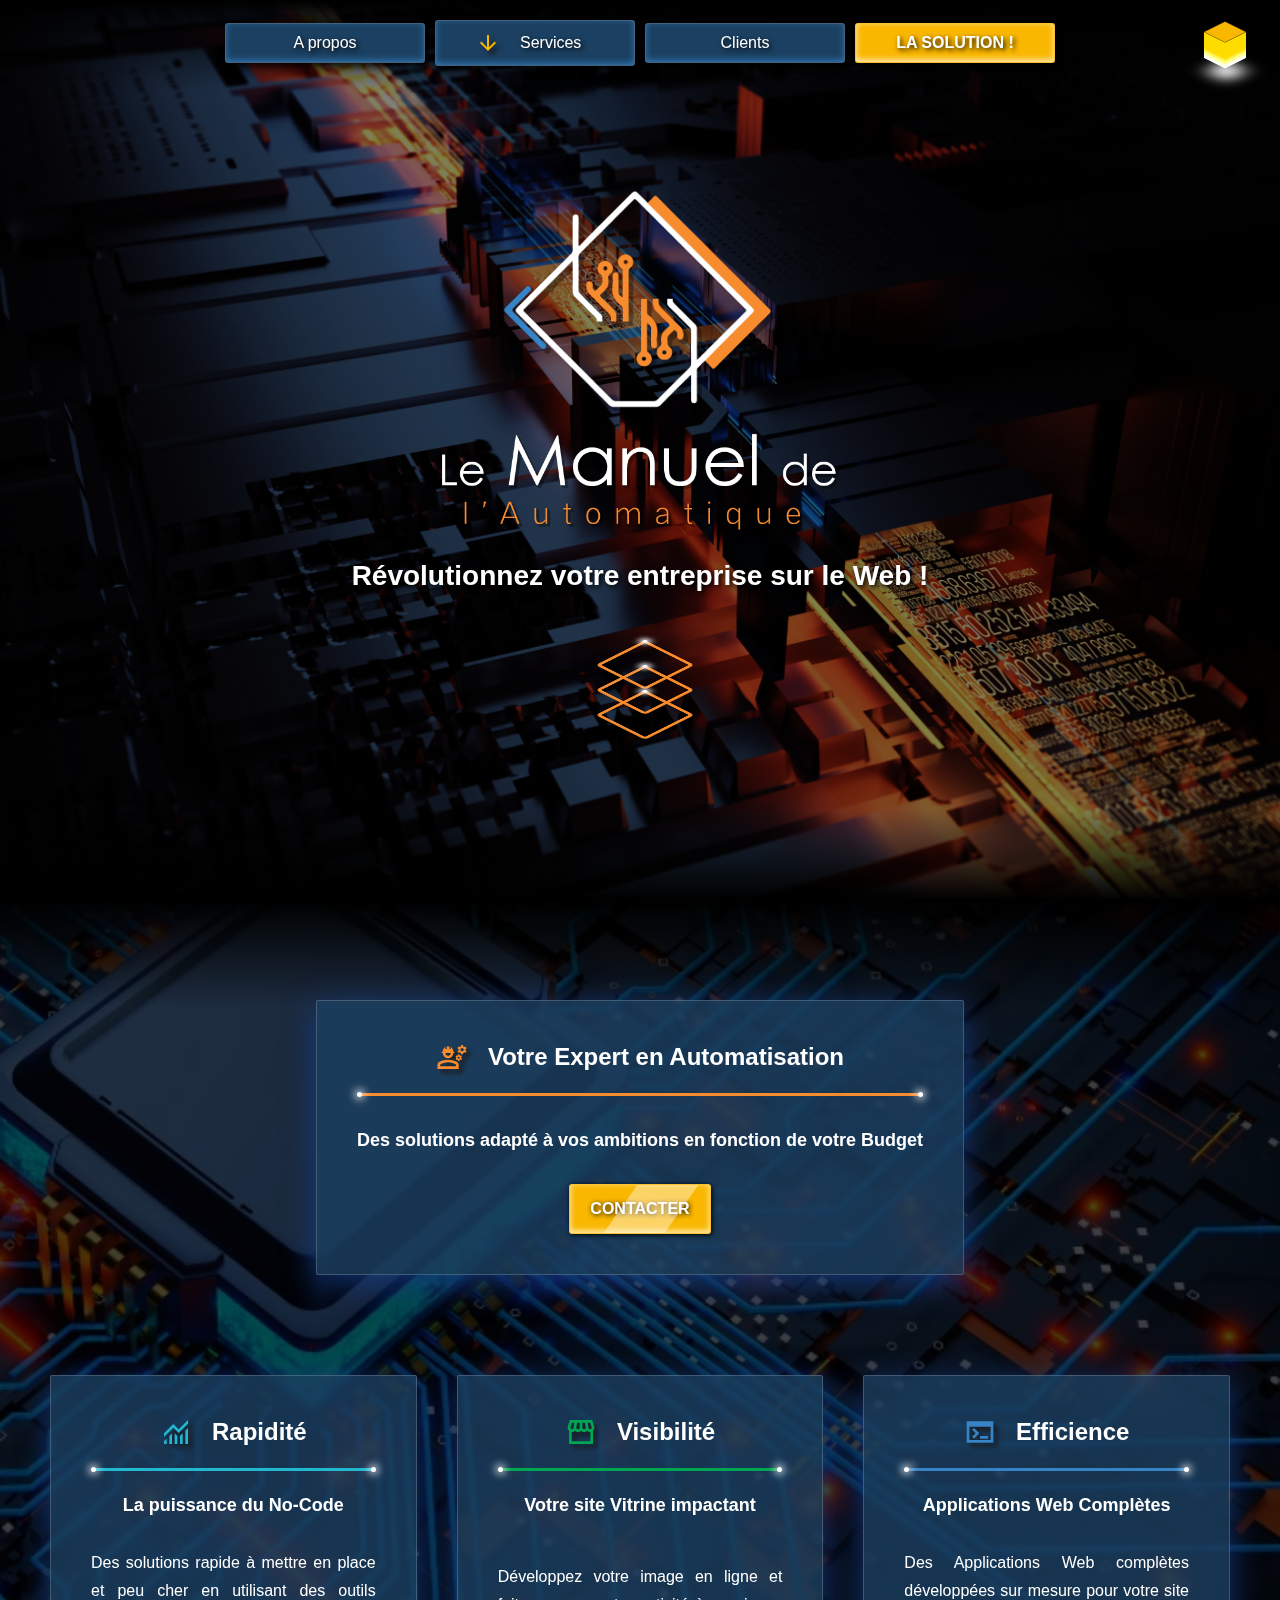
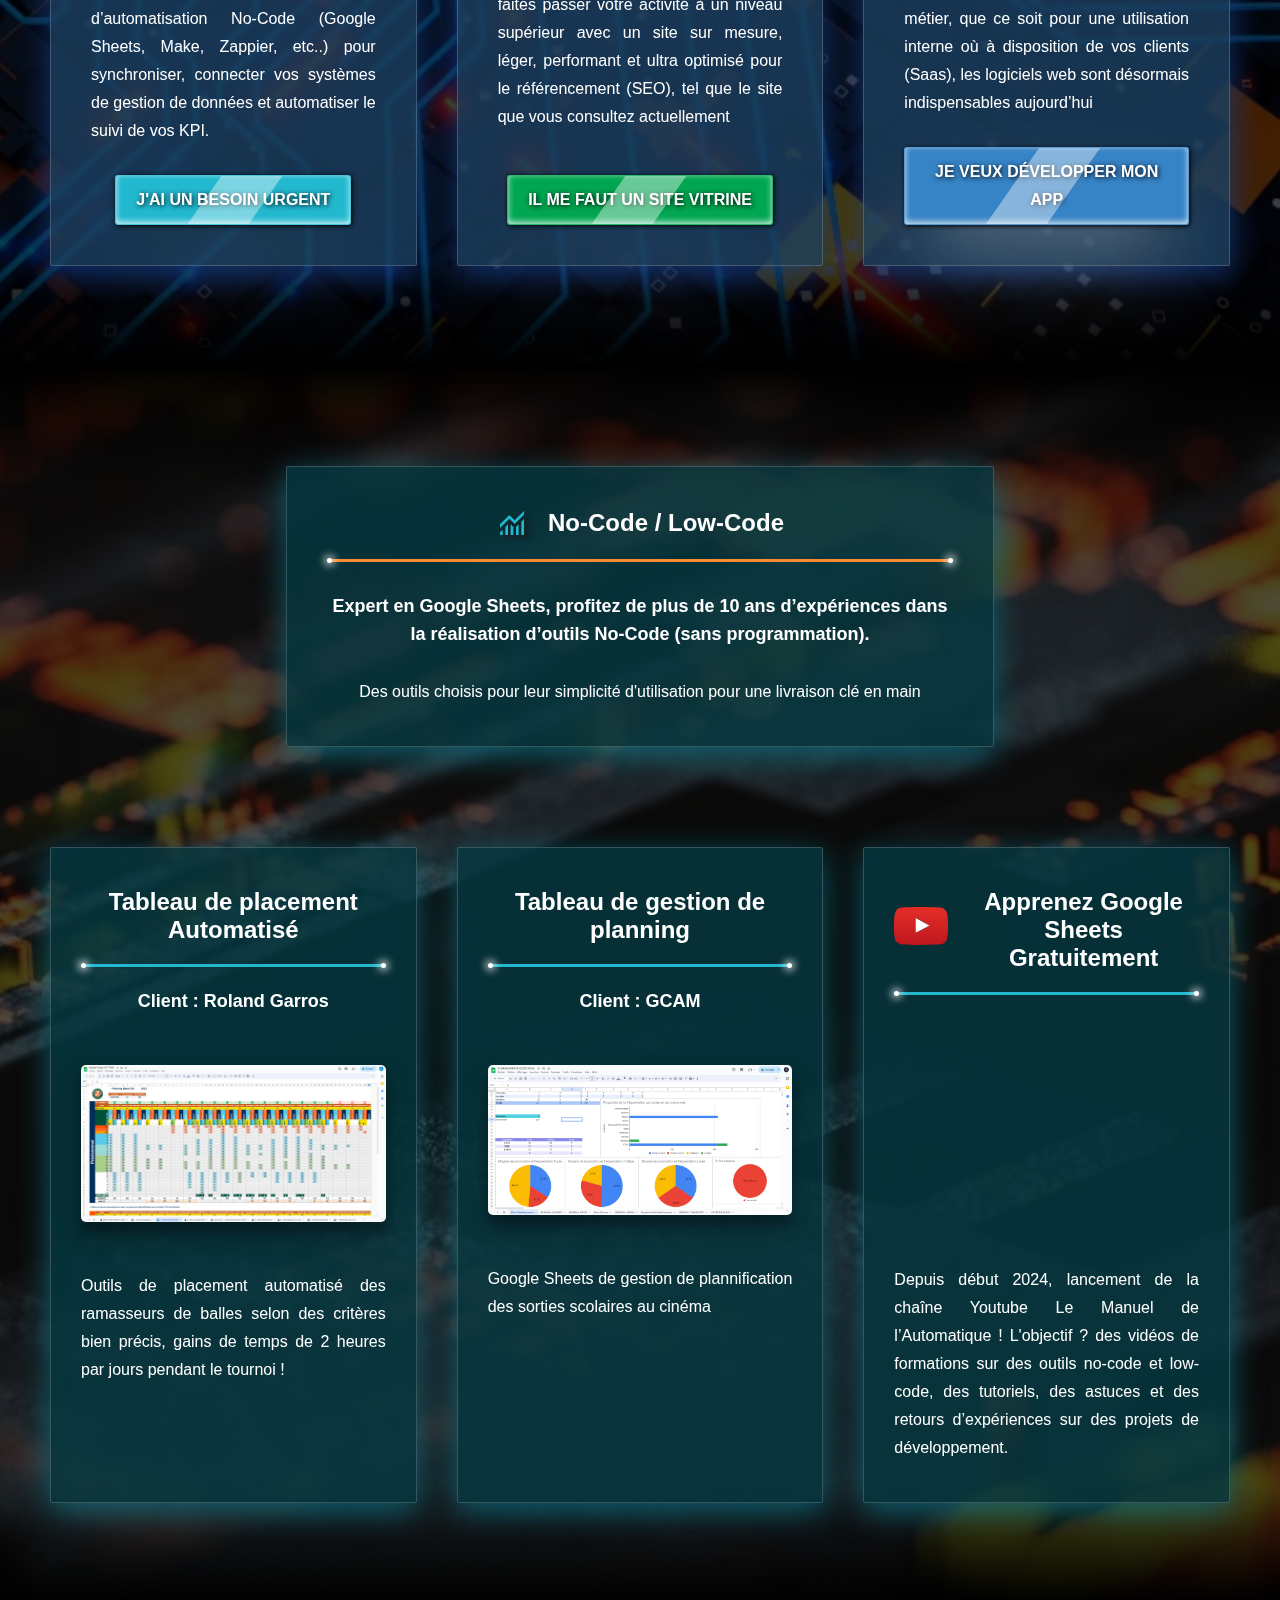
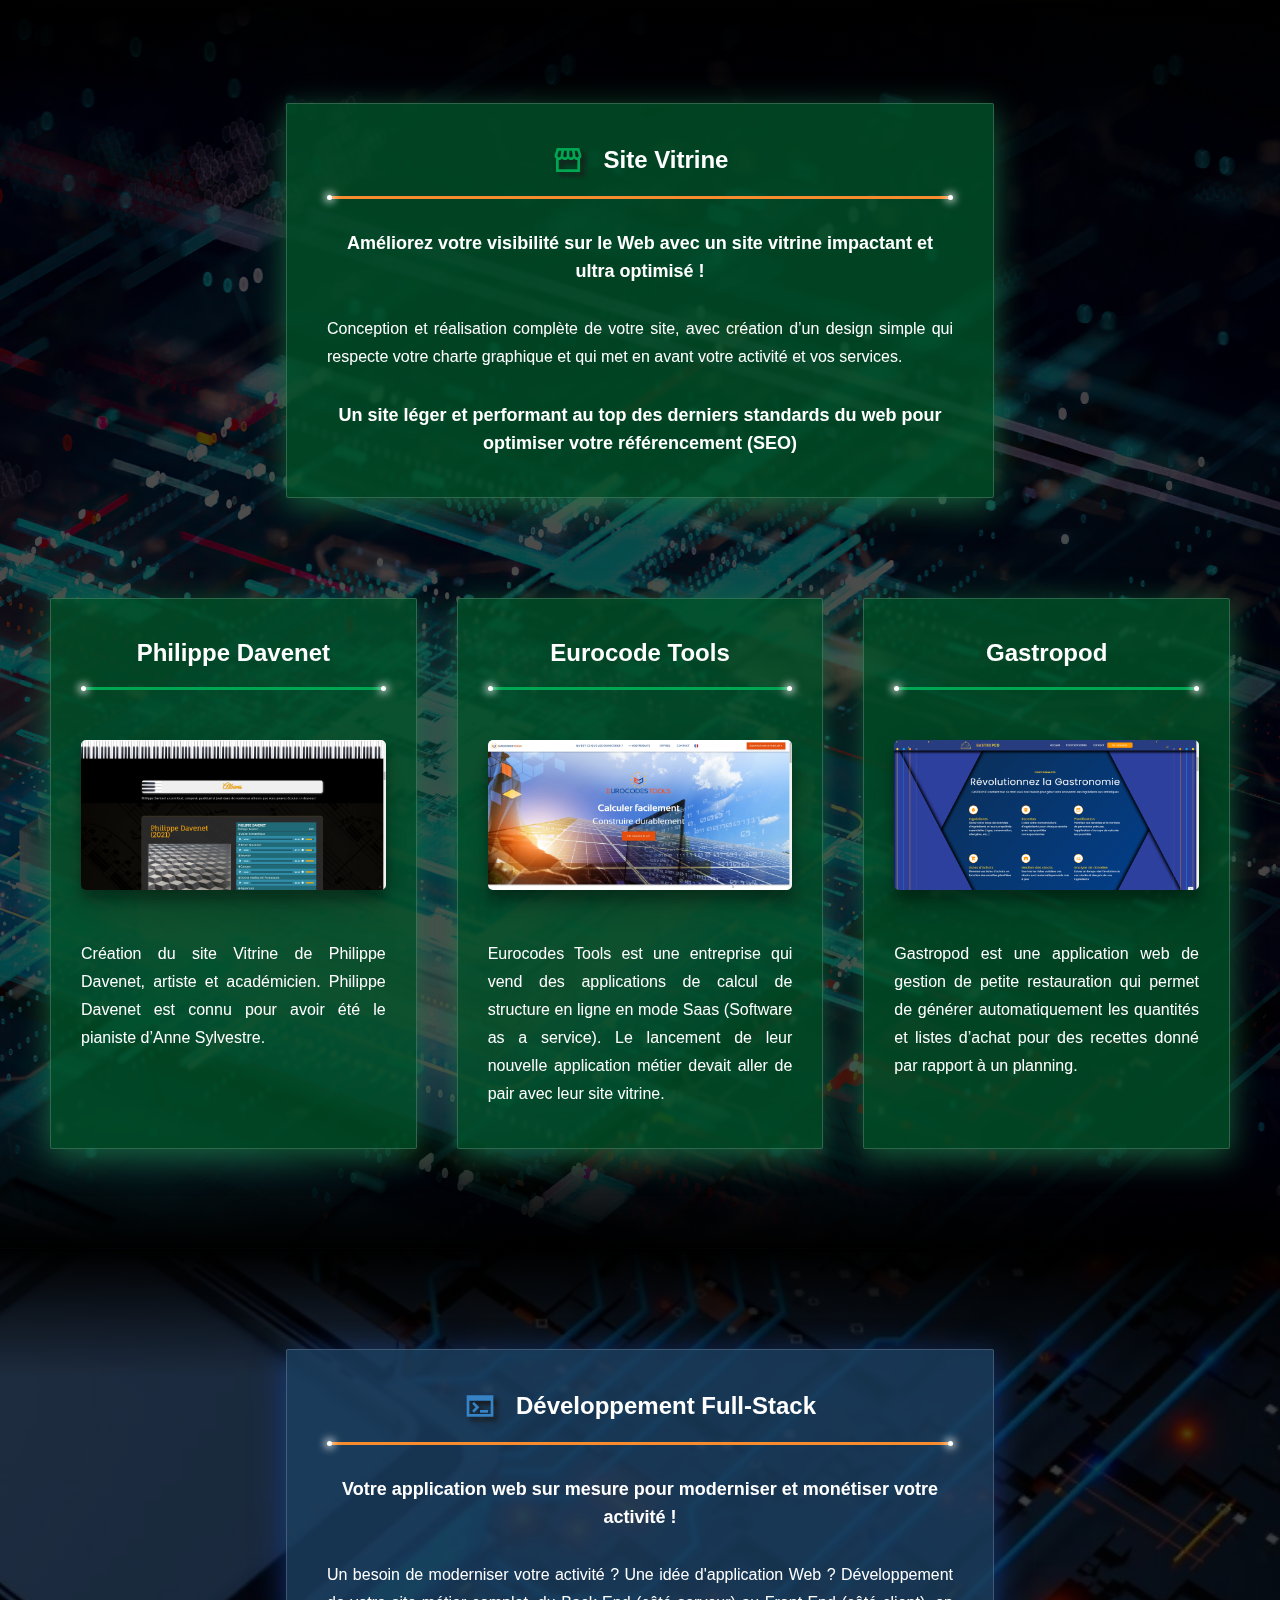
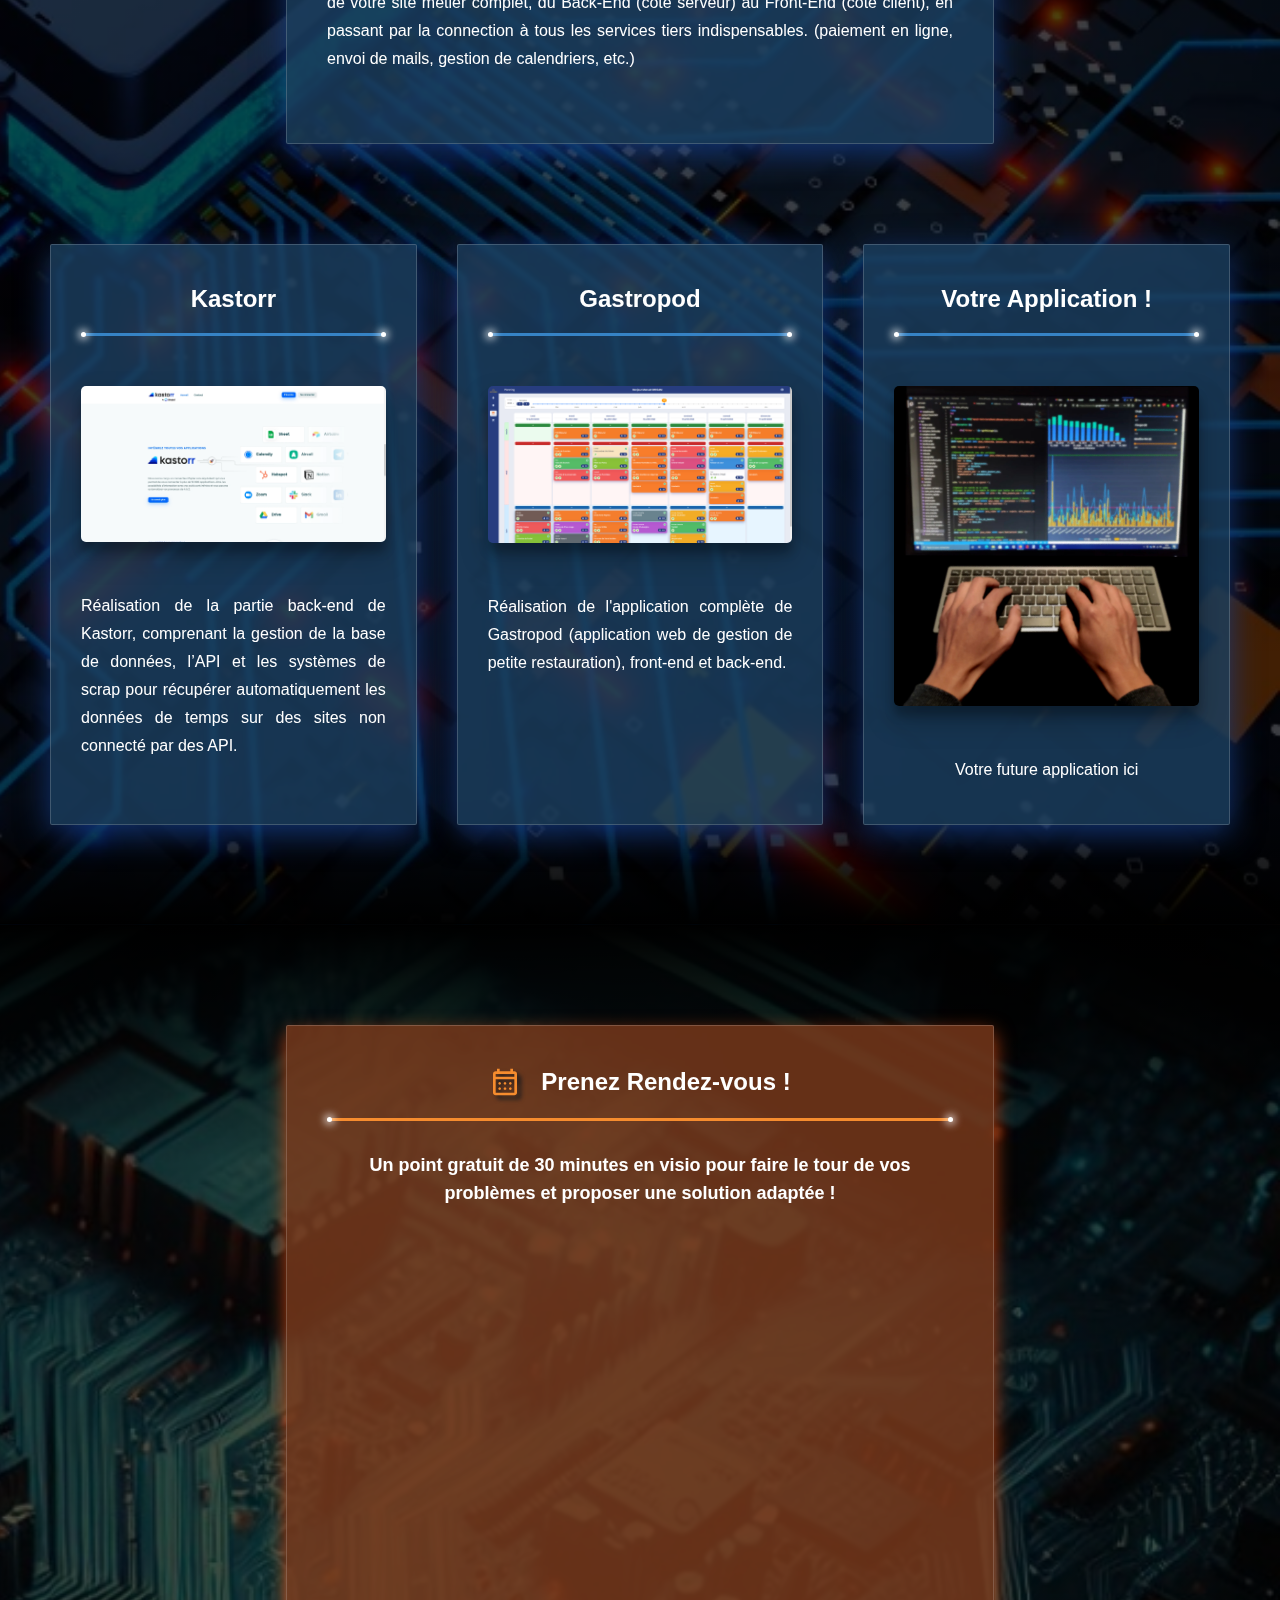
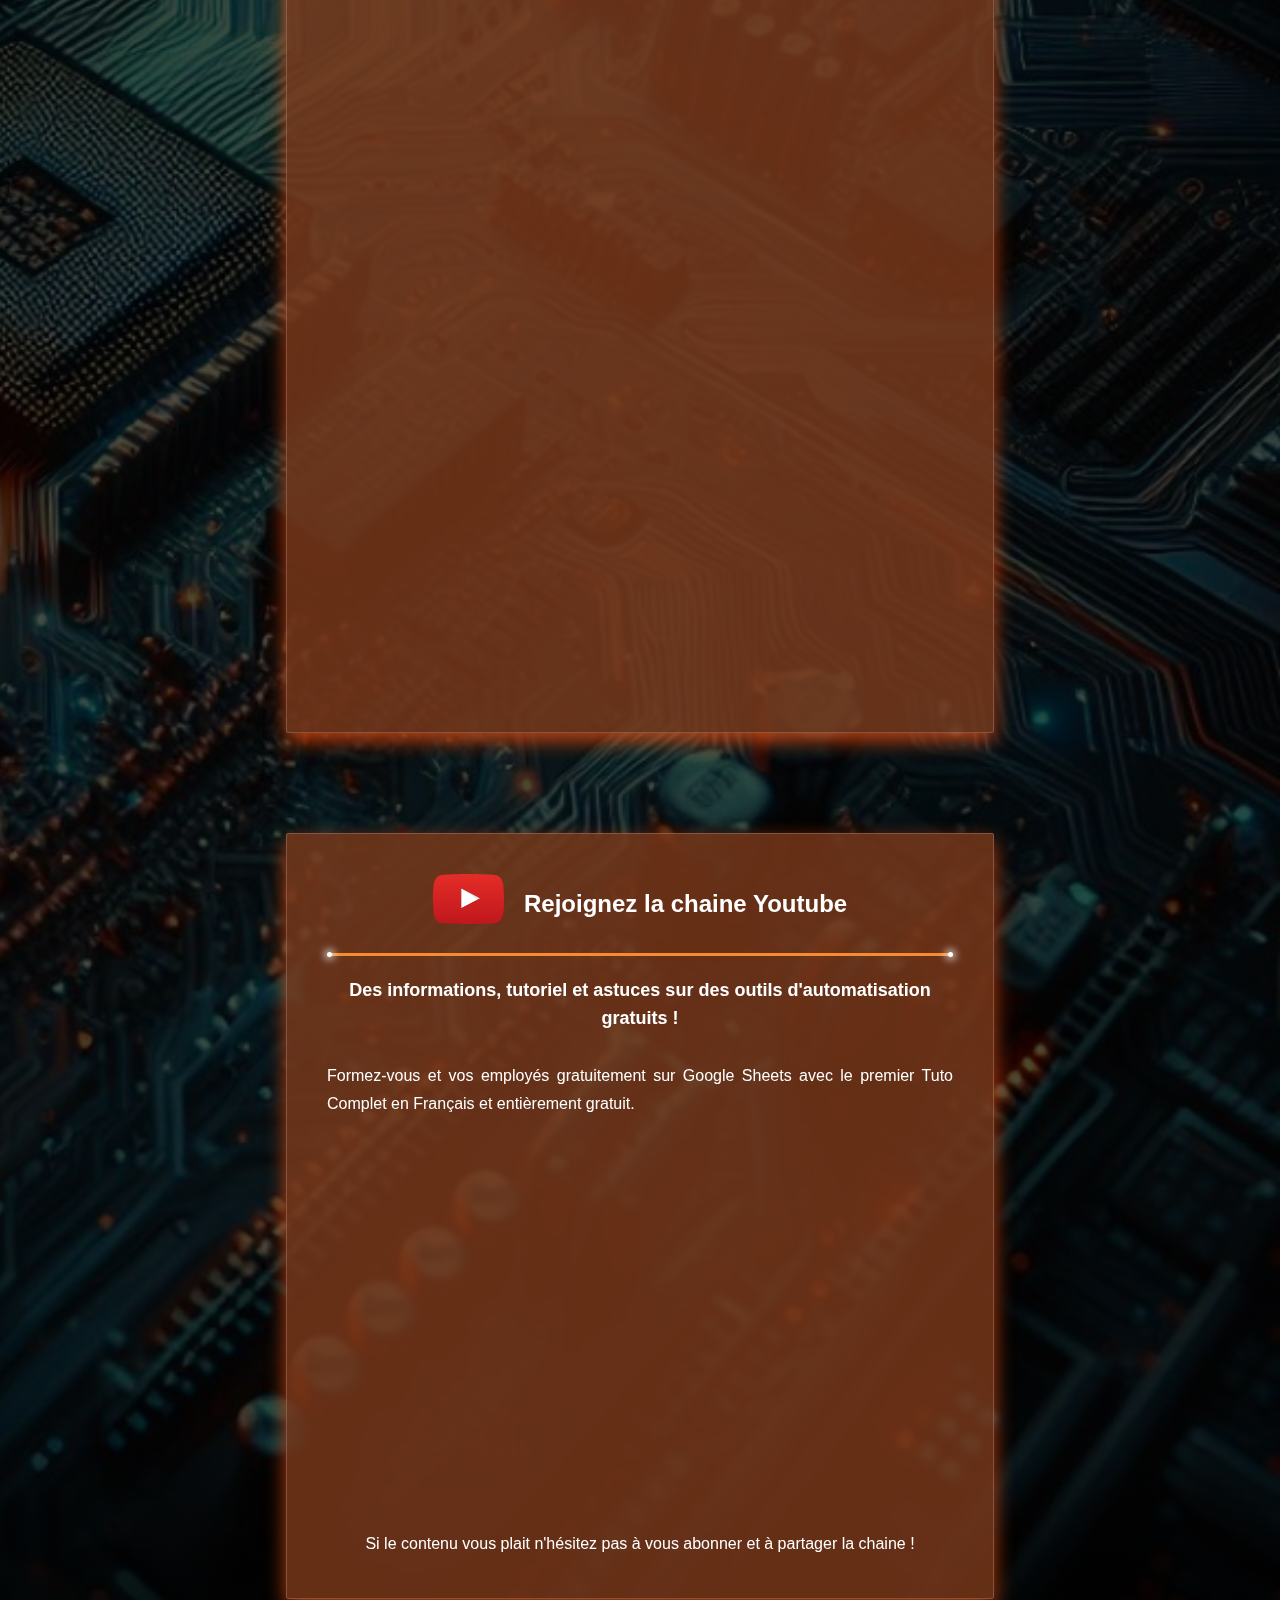
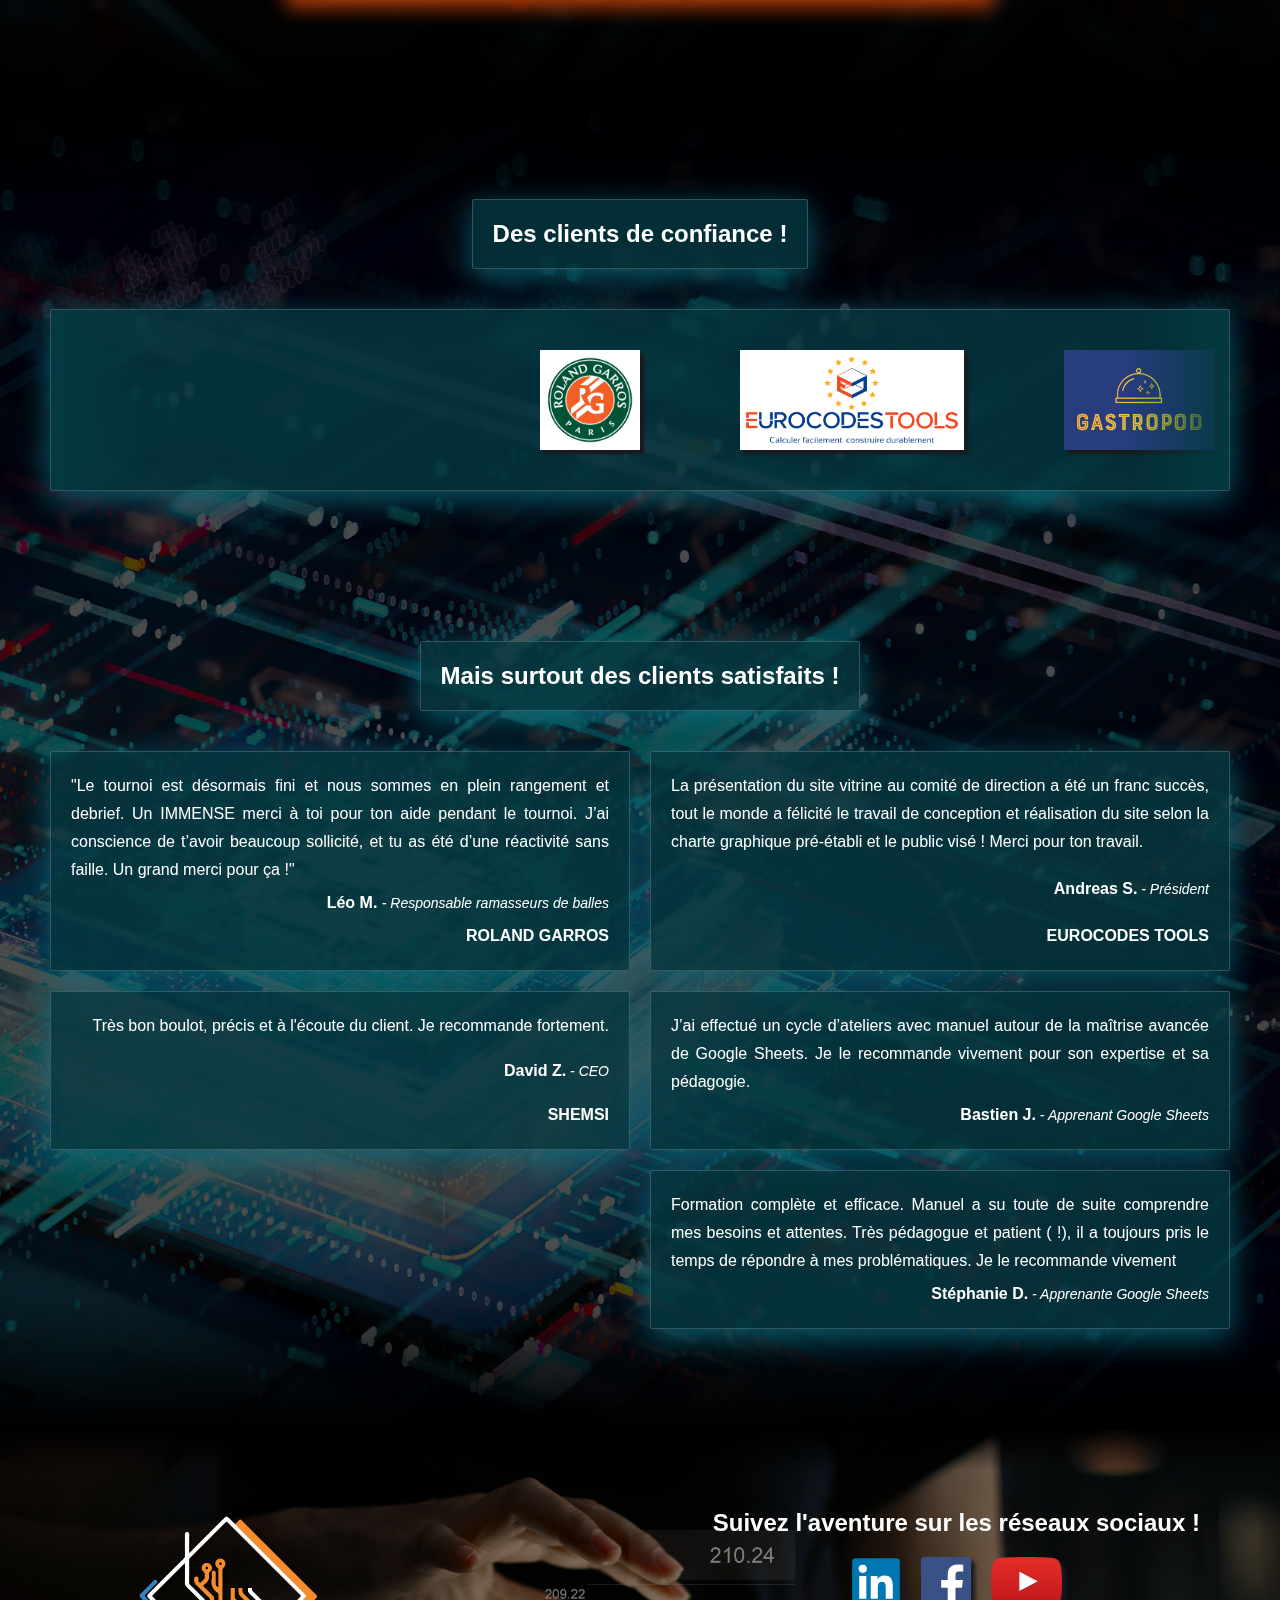
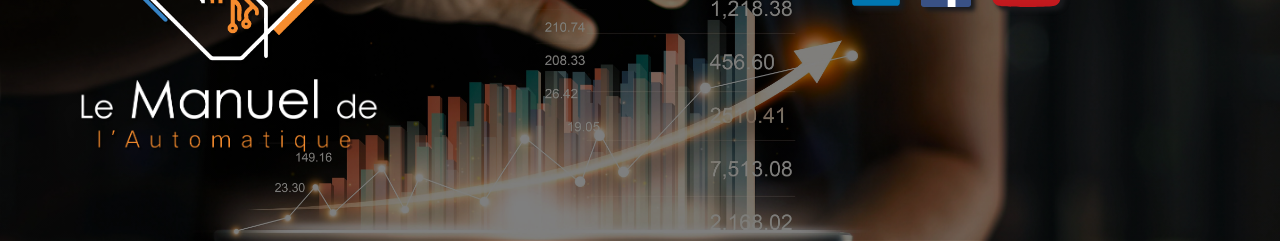
==== commit 074a3bfc: "Resolve responsive issues" ====
--- a/index.html
+++ b/index.html
@@ -62,8 +62,8 @@
     </header>
     <section class="hero">
       <div class="logo_hero">
-        <img class="img_logo_hero" src="/images/Color_Mod_Shadow_Logo_only.svg">
-        <img class="txt_logo_hero" src="/images/high reso-color_mod_shadow_text_only.png">
+        <img class="img_logo_hero" src="images/Color_Mod_Shadow_Logo_only.svg">
+        <img class="txt_logo_hero" src="images/high reso-color_mod_shadow_text_only.png">
         <h1>Révolutionnez votre entreprise sur le Web !</h1>
         <div class="line_wrapper">
           <div>
@@ -172,7 +172,7 @@
               <h3>Client : Roland Garros</h3>
             </div>
             <!-- <div class="content_column"> -->
-              <img class="snap_picture" src="/images/portfolio/extract_RG.webp"  alt="Tableau de placement Automatisé">
+              <img class="snap_picture" src="images/portfolio/extract_RG.webp"  alt="Tableau de placement Automatisé">
               <p>Outils de placement automatisé des ramasseurs de balles selon des critères bien précis, gains de temps de 2 heures par jours pendant le tournoi !</p>
             <!-- </div> -->
           </div>
@@ -183,24 +183,26 @@
               <h3>Client : GCAM</h3>
             </div>
             <!-- <div class="content_column"> -->
-              <img class="snap_picture" src="/images/portfolio/extract_GCAM.webp" width="100%" alt="Tableau de gestion de planning">
+              <img class="snap_picture" src="images/portfolio/extract_GCAM.webp" width="100%" alt="Tableau de gestion de planning">
               <p>Google Sheets de gestion de plannification des sorties scolaires au cinéma</p>
             <!-- </div> -->
           </div>
           <div class="content_wrapper cyan picture">
             <div class="title_wrapper">
+              <div class="content_title">
+              <a href="https://youtube.com/@LeManueldelAutomatique?si=uDnAFnwpZxQH3q-p" target="_blank">
+                <img style="height: 50px;" src="images/youtube.svg" width="100%" alt="Tableau de gestion de planning">
+              </a>
               <h2>Apprenez Google Sheets Gratuitement</h2>
+            </div>
               <div class="divider cyan"></div>
             </div>
-            <a href="https://youtube.com/@LeManueldelAutomatique?si=uDnAFnwpZxQH3q-p" target="_blank">
-              <img style="width: 100px;" src="/images/youtube.svg" width="100%" alt="Tableau de gestion de planning">
-            </a>
+            <div class="video_container">
+              <iframe src="https://www.youtube.com/embed/videoseries?si=j5CnXzUEWROTohg3&amp;list=PLGaNZNEfg8rEfJMxI-ncWXsCz0U9eaLVo" title="YouTube video player" frameborder="0" allow="accelerometer; autoplay; clipboard-write; encrypted-media; gyroscope; picture-in-picture; web-share" allowfullscreen></iframe>
+            </div>
             <p>Depuis début 2024, lancement de la chaîne Youtube Le Manuel de l’Automatique ! L'objectif ? des vidéos de formations
               sur des outils no-code et low-code, des tutoriels, des astuces et des retours d’expériences sur des projets de développement.
             </p>
-            <div class="video_container">
-              <iframe src="https://www.youtube.com/embed/videoseries?si=j5CnXzUEWROTohg3&amp;list=PLGaNZNEfg8rEfJMxI-ncWXsCz0U9eaLVo" title="YouTube video player" frameborder="0" allow="accelerometer; autoplay; clipboard-write; encrypted-media; gyroscope; picture-in-picture; web-share" allowfullscreen></iframe>
-            </div>
           </div>
         </div>
       </div>
@@ -210,10 +212,10 @@
         <div class="row_wrapper">
           <div class="content_wrapper green">
             <div class="title_wrapper">
-            <div class="content_title">
-              <svg class="picto green" xmlns="http://www.w3.org/2000/svg" height="32" viewBox="0 -960 960 960" width="32"><path d="M841-518v398H121v-398q-23-21-35.5-54t-.5-72l61-196h670l61 196q12 39-.5 71T841-518Zm-272-42q27 0 41-18.5t11-41.5l-22-140h-78v148q0 21 14 36.5t34 15.5Zm-180 0q23 0 37.5-15.5T441-612v-148h-78l-22 140q-4 24 10.5 42t37.5 18Zm-178 0q18 0 31.5-13t16.5-33l22-154h-78l-40 134q-6 20 6.5 43t41.5 23Zm540 0q29 0 42-23t6-43l-42-134h-76l22 154q3 20 16.5 33t31.5 13ZM201-200h560v-282q-5 2-6.5 2H751q-27 0-47.5-9T663-518q-18 18-41 28t-49 10q-27 0-50.5-10T481-518q-17 18-39.5 28T393-480q-29 0-52.5-10T299-518q-21 21-41.5 29.5T211-480h-4.5q-2.5 0-5.5-2v282Zm560 0H201h560Z"/></svg>
-              <h2>Site Vitrine</h2>
-            </div>
+              <div class="content_title">
+                <svg class="picto green" xmlns="http://www.w3.org/2000/svg" height="32" viewBox="0 -960 960 960" width="32"><path d="M841-518v398H121v-398q-23-21-35.5-54t-.5-72l61-196h670l61 196q12 39-.5 71T841-518Zm-272-42q27 0 41-18.5t11-41.5l-22-140h-78v148q0 21 14 36.5t34 15.5Zm-180 0q23 0 37.5-15.5T441-612v-148h-78l-22 140q-4 24 10.5 42t37.5 18Zm-178 0q18 0 31.5-13t16.5-33l22-154h-78l-40 134q-6 20 6.5 43t41.5 23Zm540 0q29 0 42-23t6-43l-42-134h-76l22 154q3 20 16.5 33t31.5 13ZM201-200h560v-282q-5 2-6.5 2H751q-27 0-47.5-9T663-518q-18 18-41 28t-49 10q-27 0-50.5-10T481-518q-17 18-39.5 28T393-480q-29 0-52.5-10T299-518q-21 21-41.5 29.5T211-480h-4.5q-2.5 0-5.5-2v282Zm560 0H201h560Z"/></svg>
+                <h2>Site Vitrine</h2>
+              </div>
             <div class="divider orange"></div>
           </div>
             <h3>Améliorez votre visibilité sur le Web avec un site vitrine impactant et ultra optimisé !</h3>
@@ -230,7 +232,7 @@
               <h2>Philippe Davenet</h2>
               <div class="divider green"></div>
             </div>
-              <img class="snap_picture" src="/images/portfolio/extract_philippe.webp" alt="Tableau de gestion de planning">
+              <img class="snap_picture" src="images/portfolio/extract_philippe.webp" alt="Tableau de gestion de planning">
               <p>Création du site Vitrine de Philippe Davenet, artiste et académicien. 
                 Philippe Davenet est connu pour avoir été le pianiste d’Anne Sylvestre.</p>
           </div>
@@ -239,7 +241,7 @@
               <h2>Eurocode Tools</h2>
               <div class="divider green"></div>
             </div>
-              <img class="snap_picture" src="/images/portfolio/extract_eurocodes.webp" alt="Tableau de gestion de planning">
+              <img class="snap_picture" src="images/portfolio/extract_eurocodes.webp" alt="Tableau de gestion de planning">
               <p>Eurocodes Tools est une entreprise qui vend des applications de calcul de structure en ligne en mode Saas (Software as a service).
                 Le lancement de leur nouvelle application métier devait aller de pair avec leur site vitrine.</p>
             </div>
@@ -248,7 +250,7 @@
                 <h2>Gastropod</h2>
                 <div class="divider green"></div>
               </div>
-              <img class="snap_picture" src="/images/portfolio/extract_site_gastro.webp" width="100%" alt="Tableau de gestion de planning">
+              <img class="snap_picture" src="images/portfolio/extract_site_gastro.webp" width="100%" alt="Tableau de gestion de planning">
               <p>Gastropod est une application web de gestion de petite restauration qui permet de générer automatiquement les quantités et 
                 listes d’achat pour des recettes donné par rapport à un planning.</p>
           </div>
@@ -281,7 +283,7 @@
               <h2>Kastorr</h2>
               <div class="divider blue"></div>
             </div>
-              <img class="snap_picture" src="/images/portfolio/extract_kastorr.webp" alt="Tableau de gestion de planning">
+              <img class="snap_picture" src="images/portfolio/extract_kastorr.webp" alt="Tableau de gestion de planning">
               <p>Réalisation de la partie back-end de Kastorr, comprenant la gestion de la base de données, 
                 l’API et les systèmes de scrap pour récupérer automatiquement les données de temps sur des sites non connecté par des API.</p>
           </div>
@@ -290,7 +292,7 @@
               <h2>Gastropod</h2>
               <div class="divider blue"></div>
             </div>
-              <img class="snap_picture" src="/images/portfolio/extract_app_gastro.webp" alt="Tableau de gestion de planning">
+              <img class="snap_picture" src="images/portfolio/extract_app_gastro.webp" alt="Tableau de gestion de planning">
               <p>Réalisation de l'application complète de Gastropod (application web de gestion de petite restauration), front-end et back-end.</p>
           </div>
           <div class="content_wrapper blue picture">
@@ -298,7 +300,7 @@
               <h2>Votre Application !</h2>
               <div class="divider blue"></div>
             </div>
-              <img class="snap_picture" src="/images/portfolio/Image_Fond_Web_courte_test_4.webp" alt="Tableau de gestion de planning">
+              <img class="snap_picture" src="images/portfolio/Image_Fond_Web_courte_test_4.webp" alt="Tableau de gestion de planning">
               <p>Votre future application ici</p>
           </div>
         </div>
@@ -326,15 +328,15 @@
           <div class="content_wrapper yellow">
             <div class="title_wrapper">
               <div class="content_title">
-                <svg class="picto" xmlns="http://www.w3.org/2000/svg" height="32" viewBox="0 -960 960 960" width="32"><path d="m380-300 280-180-280-180v360ZM160-160q-33 0-56.5-23.5T80-240v-480q0-33 23.5-56.5T160-800h640q33 0 56.5 23.5T880-720v480q0 33-23.5 56.5T800-160H160Zm0-80h640v-480H160v480Zm0 0v-480 480Z"/></svg>
+                <!-- <svg class="picto" xmlns="http://www.w3.org/2000/svg" height="32" viewBox="0 -960 960 960" width="32"><path d="m380-300 280-180-280-180v360ZM160-160q-33 0-56.5-23.5T80-240v-480q0-33 23.5-56.5T160-800h640q33 0 56.5 23.5T880-720v480q0 33-23.5 56.5T800-160H160Zm0-80h640v-480H160v480Zm0 0v-480 480Z"/></svg> -->
+                <a href="https://youtube.com/@LeManueldelAutomatique?si=uDnAFnwpZxQH3q-p" target="_blank">
+                  <img style="height: 50px;" src="images/youtube.svg" width="100%" alt="Tableau de gestion de planning">
+                </a>
                 <h2>Rejoignez la chaine Youtube</h2>
               </div>
               <div class="divider"></div>
               <h3>Des informations, tutoriel et astuces sur des outils d'automatisation gratuits !</h3>
             </div>
-            <a href="https://youtube.com/@LeManueldelAutomatique?si=uDnAFnwpZxQH3q-p" target="_blank">
-              <img style="width: 100px;" src="/images/youtube.svg" width="100%" alt="Tableau de gestion de planning">
-            </a>
             <p>Formez-vous et vos employés gratuitement sur Google Sheets avec le premier Tuto Complet en Français et entièrement gratuit.</p>
             <div class="video_container">
               <iframe src="https://www.youtube.com/embed/videoseries?si=j5CnXzUEWROTohg3&amp;list=PLGaNZNEfg8rEfJMxI-ncWXsCz0U9eaLVo" title="YouTube video player" frameborder="0" allow="accelerometer; autoplay; clipboard-write; encrypted-media; gyroscope; picture-in-picture; web-share" allowfullscreen></iframe>
@@ -352,22 +354,22 @@
         <div class="slider content_wrapper cyan">
           <div class="slide-track">
             <div class="slide">
-              <img class="logo_clients" src="/images/Logos Clients/logo_roland_garros.webp" alt="Logo Roland Garros">
-            </div>
-            <div class="slide">
-              <img class="logo_clients" src="/images/Logos Clients/logo_eurocodes_tools.webp" alt="Logo Eurocodes Tools">
-            </div>
-            <div class="slide">
-              <img class="logo_clients" src="/images/Logos Clients/logo_gastropod.webp" alt="Logo Gastropod">
-            </div>
-            <div class="slide">
-              <img class="logo_clients" src="/images/Logos Clients/logo_kastorr.webp" alt="Logo Kastorr">
-            </div>
-            <div class="slide">
-              <img class="logo_clients" src="/images/Logos Clients/logo_zisway.webp" alt="Logo Zisway">
-            </div>
-            <div class="slide">
-              <img class="logo_clients" src="/images/Logos Clients/logo_shemsi.webp" alt="Logo Shemsi">
+              <img class="logo_clients" src="images/Logos Clients/logo_roland_garros.webp" alt="Logo Roland Garros">
+            </div>
+            <div class="slide">
+              <img class="logo_clients" src="images/Logos Clients/logo_eurocodes_tools.webp" alt="Logo Eurocodes Tools">
+            </div>
+            <div class="slide">
+              <img class="logo_clients" src="images/Logos Clients/logo_gastropod.webp" alt="Logo Gastropod">
+            </div>
+            <div class="slide">
+              <img class="logo_clients" src="images/Logos Clients/logo_kastorr.webp" alt="Logo Kastorr">
+            </div>
+            <div class="slide">
+              <img class="logo_clients" src="images/Logos Clients/logo_zisway.webp" alt="Logo Zisway">
+            </div>
+            <div class="slide">
+              <img class="logo_clients" src="images/Logos Clients/logo_shemsi.webp" alt="Logo Shemsi">
             </div>
           </div>
         </div>
@@ -406,8 +408,8 @@
     </section>
     <section class="footer">
       <div class="logo_footer">
-        <img class="img_logo" src="/images/Color_Mod_Shadow_Logo_only.svg">
-        <img class="text_logo" src="/images/high reso-color_mod_shadow_text_only.png">
+        <img class="img_logo" src="images/Color_Mod_Shadow_Logo_only.svg">
+        <img class="text_logo" src="images/high reso-color_mod_shadow_text_only.png">
       </div>
       <div class="legal_container">
 
@@ -416,13 +418,13 @@
         <h3>Suivez l'aventure sur les réseaux sociaux !</h3>
         <div class="social_logos">
           <a href="www.linkedin.com/in/manuelgregam" target="_blank">
-            <img src="/images/linkedin-original.svg" alt="Logo LinkedIn">
+            <img src="images/linkedin-original.svg" alt="Logo LinkedIn">
           </a>
           <a href="https://www.facebook.com/ManuelGREGAM" target="_blank">
-            <img src="/images/facebook.svg" alt="Logo Facebook">
+            <img src="images/facebook.svg" alt="Logo Facebook">
           </a>
           <a href="https://youtube.com/@LeManueldelAutomatique?si=uDnAFnwpZxQH3q-p" target="_blank">
-            <img src="/images/youtube.svg" alt="Logo Youtube">
+            <img src="images/youtube.svg" alt="Logo Youtube">
           </a>
         </div>
       </div>
--- a/index.css
+++ b/index.css
@@ -361,9 +361,9 @@
 
 section.hero{
   /* background-color: transparent; */
-  background-image: linear-gradient(to bottom,black 0%, var(--trans_grey) 10%, var(--trans_grey) 90%, black 100%), url(/images/hero_background.webp);
+  background-image: linear-gradient(to bottom,black 0%, var(--trans_grey) 10%, var(--trans_grey) 90%, black 100%), url(images/hero_background.webp);
   /* box-shadow: 0px 5px 5px 4px rgba(0, 0, 0, 0.5); */
-  /* background-image: url(/images/hero_background.jpg); */
+  /* background-image: url(images/hero_background.jpg); */
   height: 100vh;
   background-size: cover;
   background-position: center;
@@ -597,14 +597,14 @@
 
 .section_yellow{
   background-color: var(--trans_grey_back);
-  background-image: linear-gradient(to bottom,black 0%, var(--trans_grey_back) 10%, var(--trans_grey_back) 90%, black 100%), url(/images/Designer.webp);
+  background-image: linear-gradient(to bottom,black 0%, var(--trans_grey_back) 10%, var(--trans_grey_back) 90%, black 100%), url(images/Designer.webp);
   background-size: cover;
   background-repeat: no-repeat;
 }
 
 .section_green{
   background-color: var(--trans_grey_back);
-  background-image: linear-gradient(to bottom,black 0%, var(--trans_grey_back) 10%, var(--trans_grey_back) 90%, black 100%), url(/images/data_tron.webp);
+  background-image: linear-gradient(to bottom,black 0%, var(--trans_grey_back) 10%, var(--trans_grey_back) 90%, black 100%), url(images/data_tron.webp);
   background-size: cover;
   background-repeat: no-repeat;
 }
@@ -612,14 +612,14 @@
 
 .section_cyan{
   background-color: var(--trans_grey_back);
-  background-image: linear-gradient(to bottom,black 0%, var(--trans_grey_back) 10%, var(--trans_grey_back) 90%, black 100%), url(/images/cpu_styled.webp);
+  background-image: linear-gradient(to bottom,black 0%, var(--trans_grey_back) 10%, var(--trans_grey_back) 90%, black 100%), url(images/cpu_styled.webp);
   background-size: cover;
   background-repeat: no-repeat;
 }
 
 .section_blue{
   background-color: var(--trans_grey_back);
-  background-image: linear-gradient(to bottom,black 0%, var(--trans_grey_back) 10%, var(--trans_grey_back) 90%, black 100%), url(/images/motherboard_design.webp);
+  background-image: linear-gradient(to bottom,black 0%, var(--trans_grey_back) 10%, var(--trans_grey_back) 90%, black 100%), url(images/motherboard_design.webp);
   background-size: cover;
   background-repeat: no-repeat;
 }
@@ -722,7 +722,7 @@
 }
 
 div.divider{
-  width: 80%;
+  width: 100%;
   margin: auto;
   height: 3px;
   background: var(--base_orange);
@@ -854,17 +854,22 @@
 }
 
 div.content_title{
+  width: 100%;
   display: flex;
   flex-direction: row;
   gap: 20px;
   margin: auto;
   overflow: visible;
-  height: fit-content;
-  width: fit-content;
+  /* height: fit-content; */
+  /* width: fit-content; */
   align-items: center;
-  justify-content: flex-start;
+  justify-content: center;
   /* padding: 20px; */
 }
+
+/* div.content_title > h2{
+  max-width: 60%;
+} */
 
 h2 {
   font-size: 28px;
@@ -1120,7 +1125,7 @@
 /* FOOTER */
 section.footer{
   /* background-color: var(--dark_grey); */
-  background-image:  linear-gradient(to bottom,black 0%, var(--trans_grey) 10%, var(--trans_grey)), url("/images/footer_background.webp");
+  background-image:  linear-gradient(to bottom,black 0%, var(--trans_grey) 10%, var(--trans_grey)), url("images/footer_background.webp");
   background-size: cover;
   background-repeat: no-repeat;
   background-position: 0% 20%;
--- a/responsive.css
+++ b/responsive.css
@@ -78,7 +78,7 @@
       }
 
       div.content_wrapper {
-        padding: 40px 20px 40px 20px;
+        /* padding: 40px 20px 40px 20px; */
         gap: 30px;
       }
 
@@ -205,11 +205,12 @@
 
   .row_wrapper {
     max-width: 100%;
+    width: 100%;
   }
   
   section.content{
     /* min-height: 100vh; */
-    padding: 100px 80px 100px 80px;
+    padding: 100px 40px 100px 40px;
   }
 
   .rows_wrapper {
@@ -295,6 +296,10 @@
     font-size: 14px;
   }
 
+  .columns_wraper {
+    gap: 40px;
+  }
+
 
   .rows_wrapper {
     gap: 40px;
@@ -380,13 +385,21 @@
     section.content{
       padding: 40px 10px 40px 10px;
     }
+    
+    .columns_wraper {
+      gap: 20px;
+    }
 
     .rows_wrapper {
       gap: 20px;
     }
 
+    div.content_wrapper {
+      padding: 40px 20px 40px 20px;
+    }
+
     div.content_wrapper.picture{
-      padding: 40px 10px 40px 10px;
+      padding: 40px 20px 40px 20px;
       gap: 20px;
     }
 
@@ -399,7 +412,7 @@
     section.footer{
       /* background-color: var(--dark_grey); */
       background-position: 90% 20%;
-      padding: 40px;
+      padding: 100px 40px 40px 40px;
       gap: 20px;
       flex-direction: column-reverse;
       align-items: center;
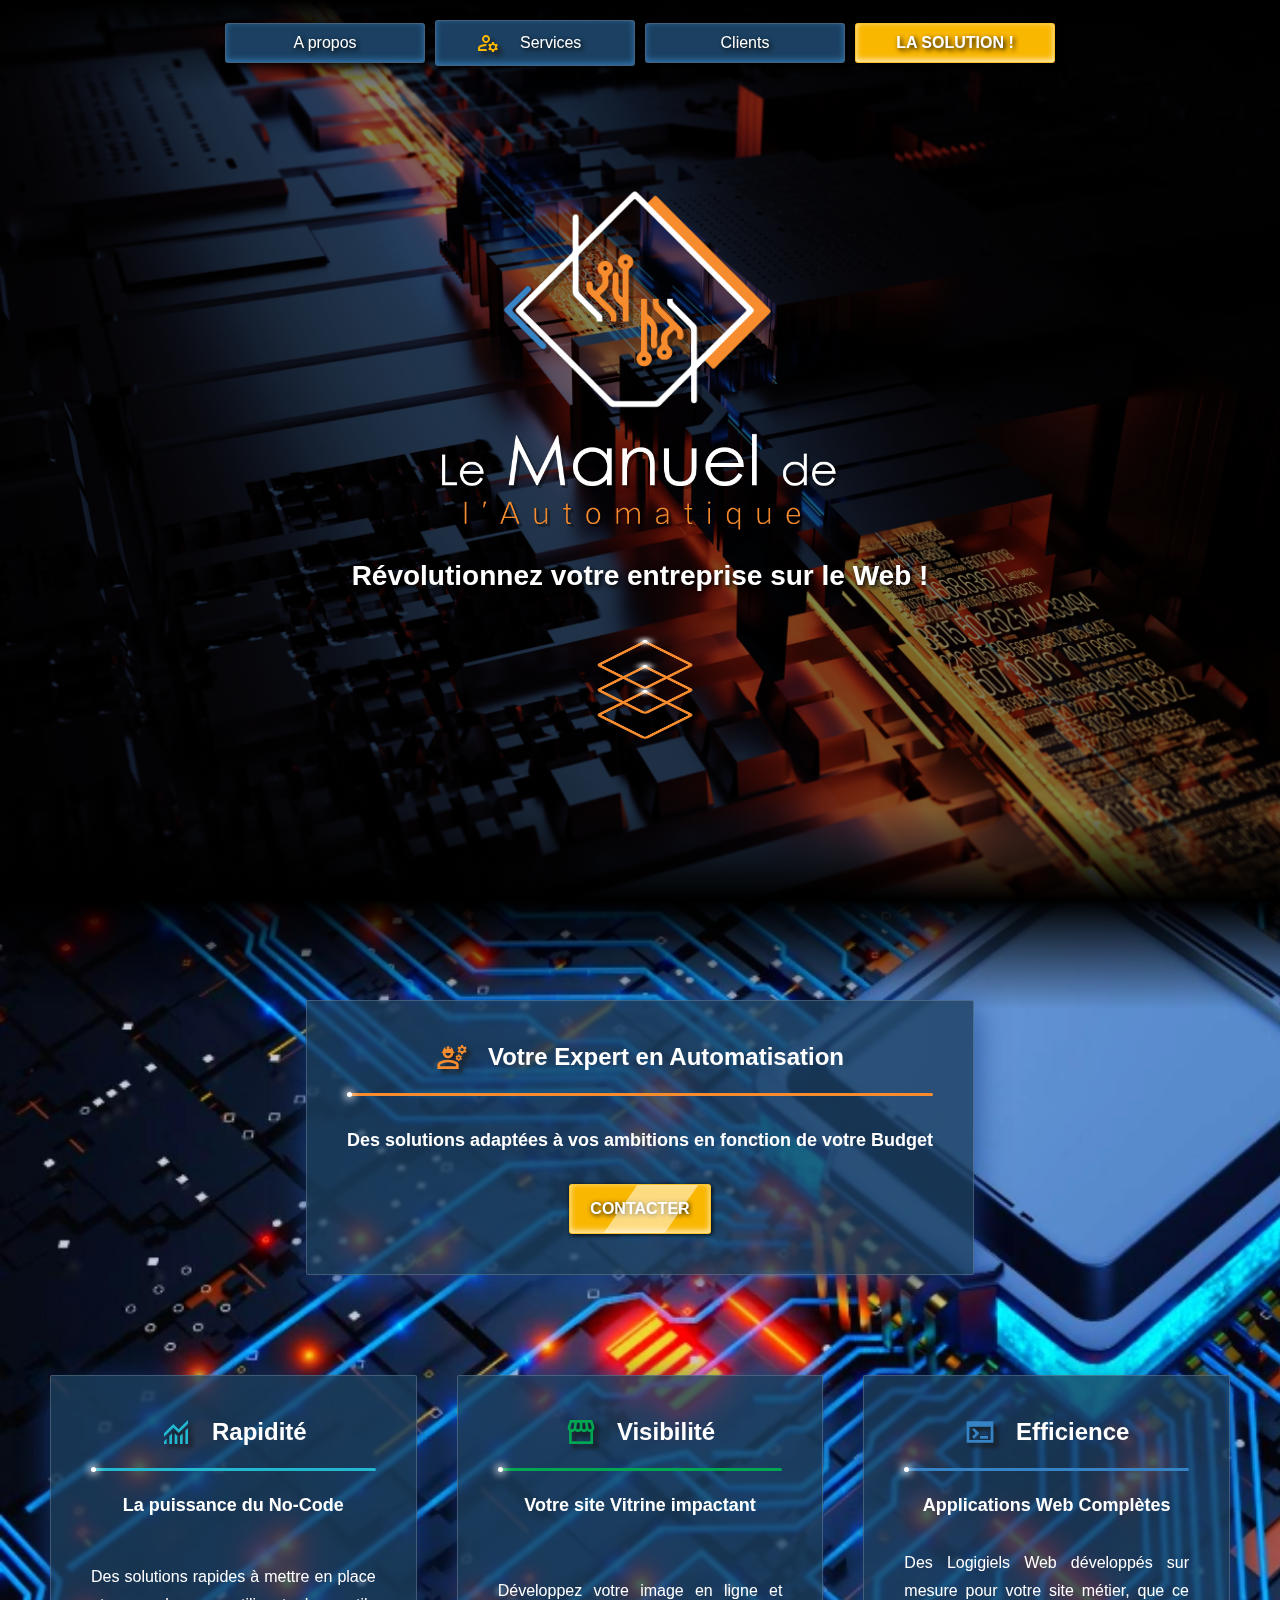
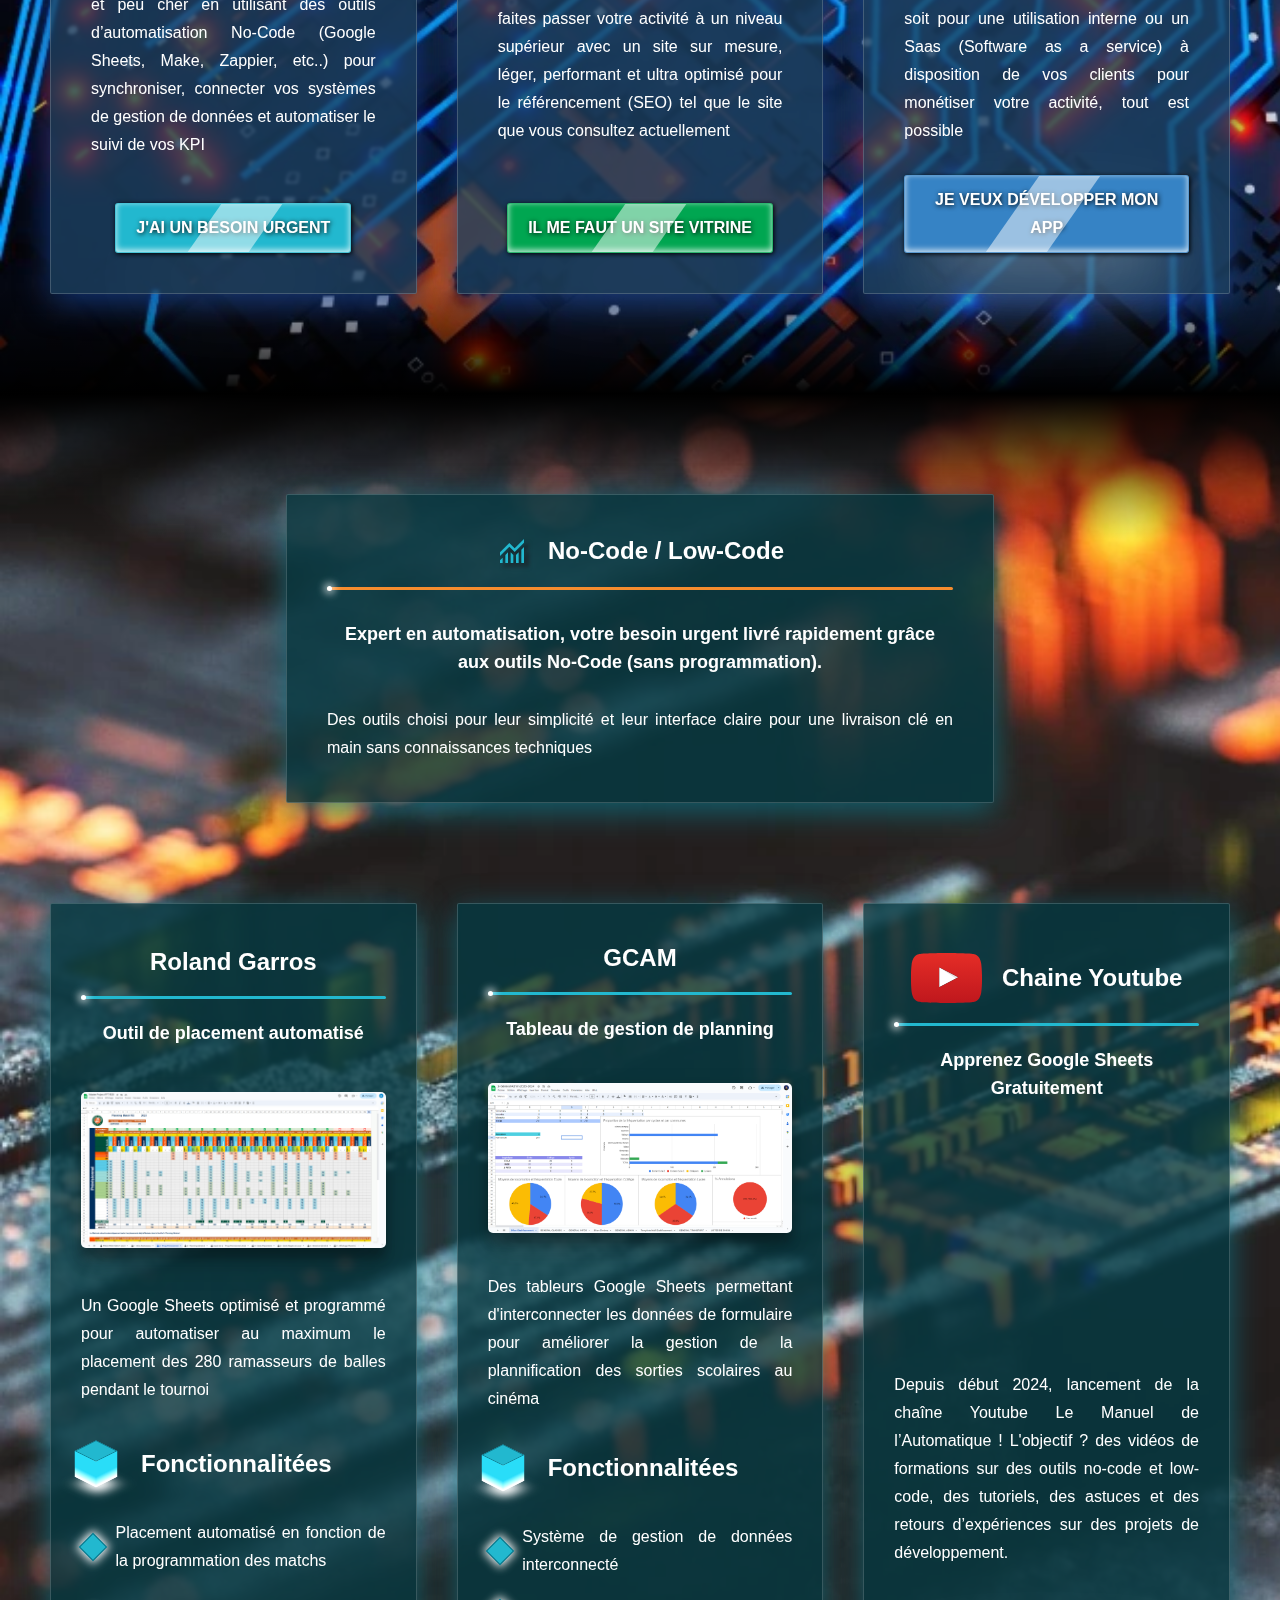
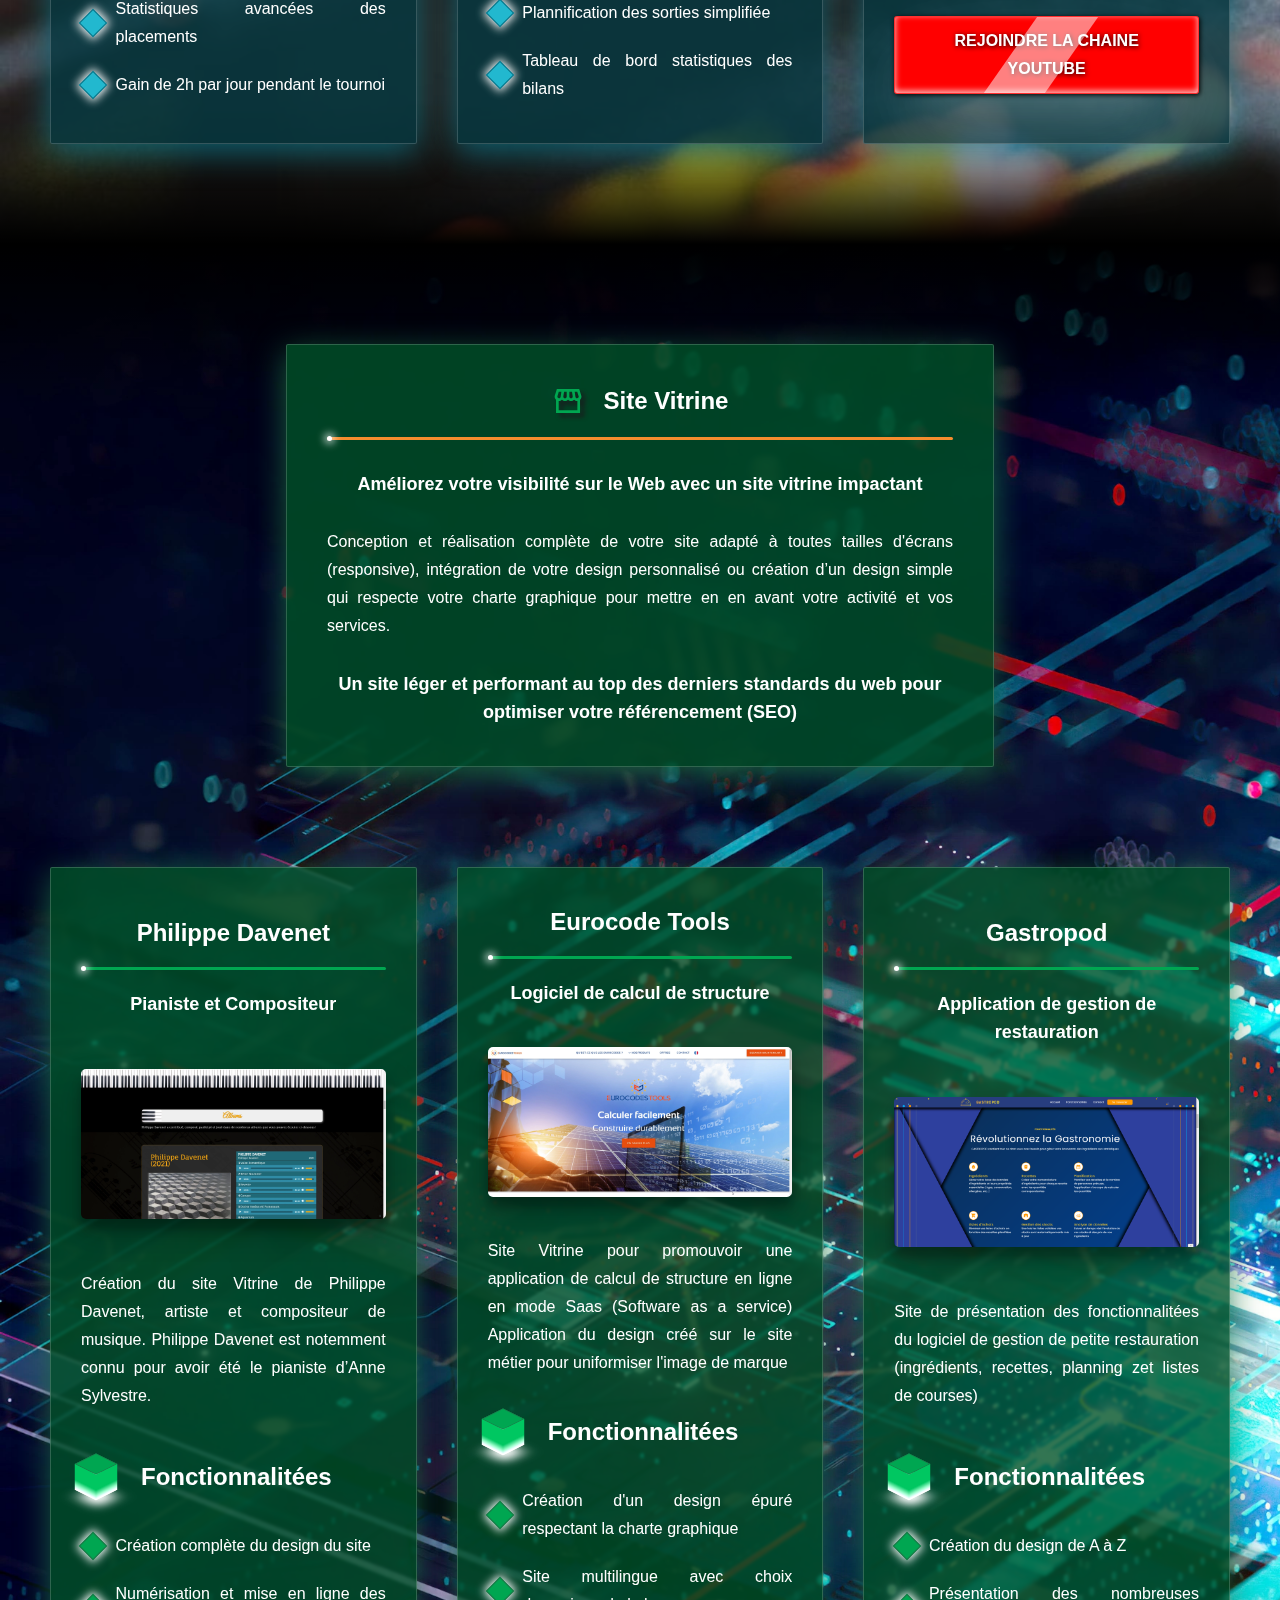
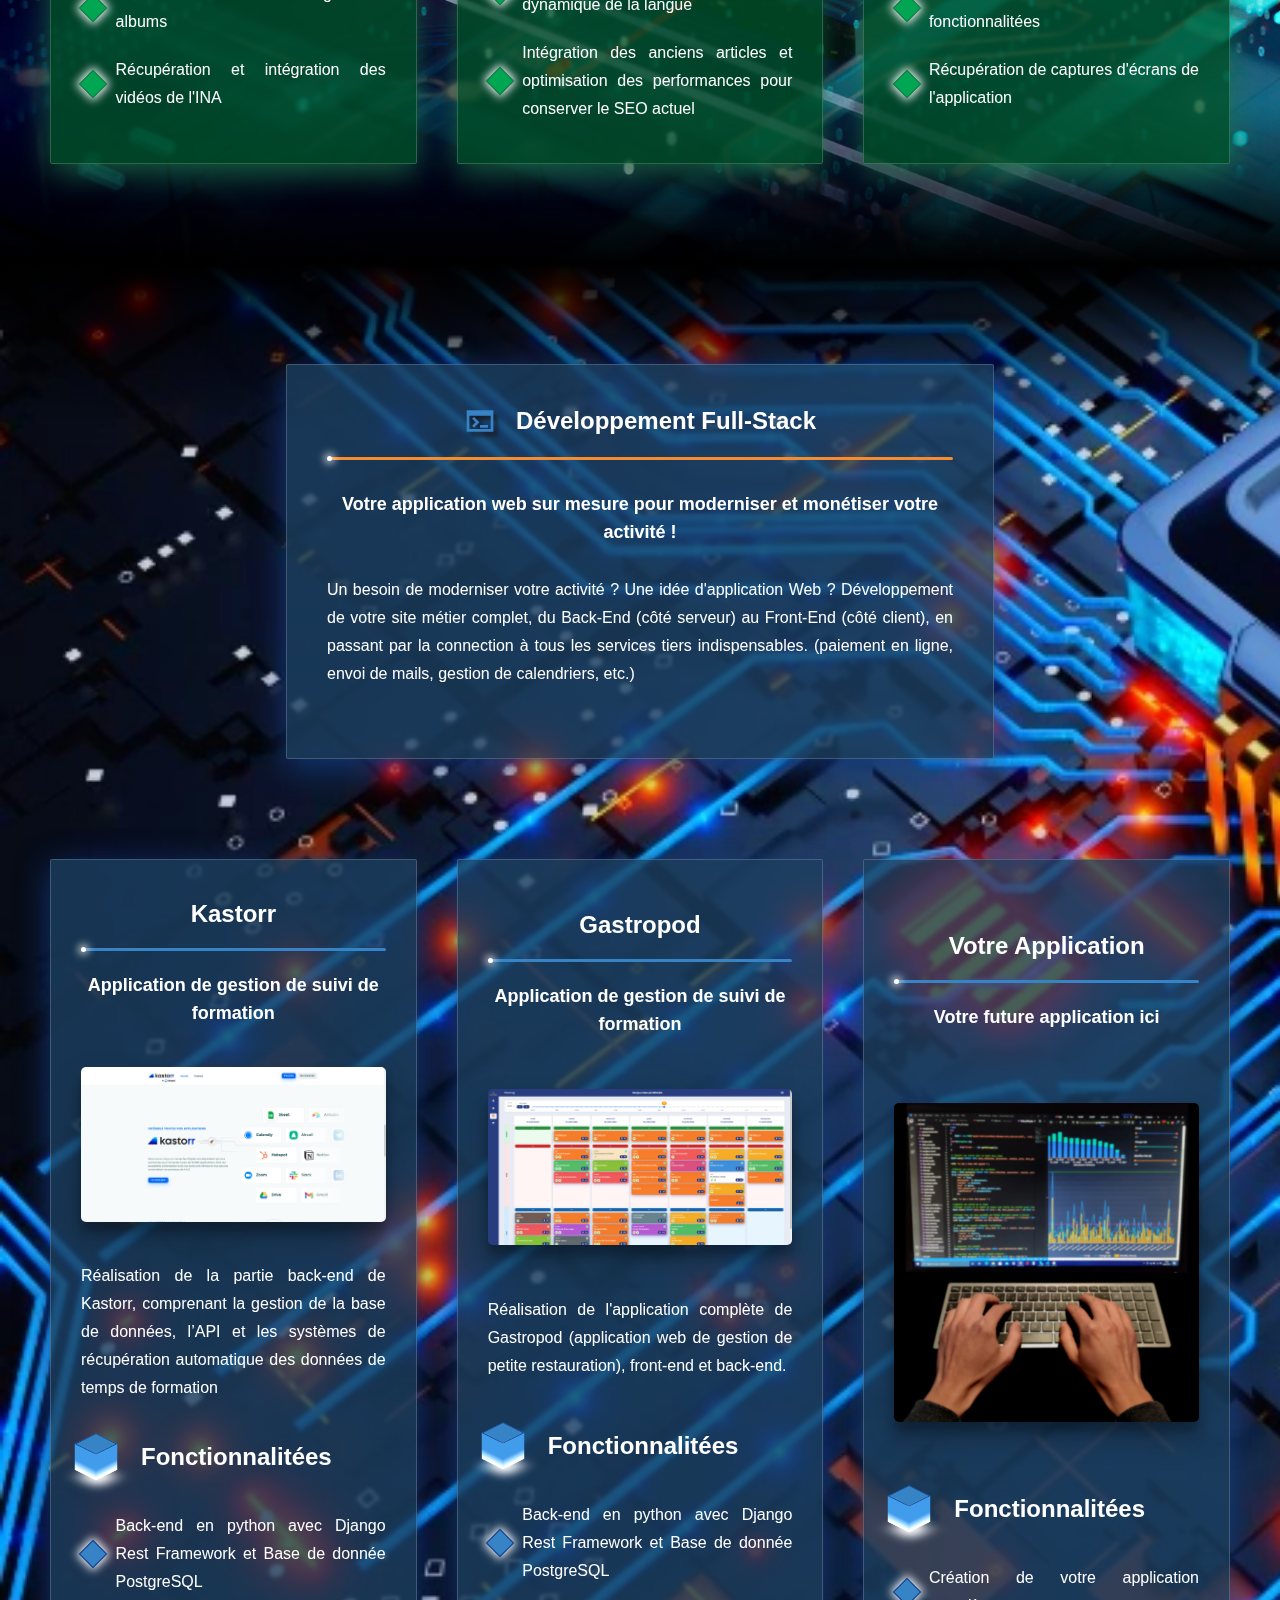
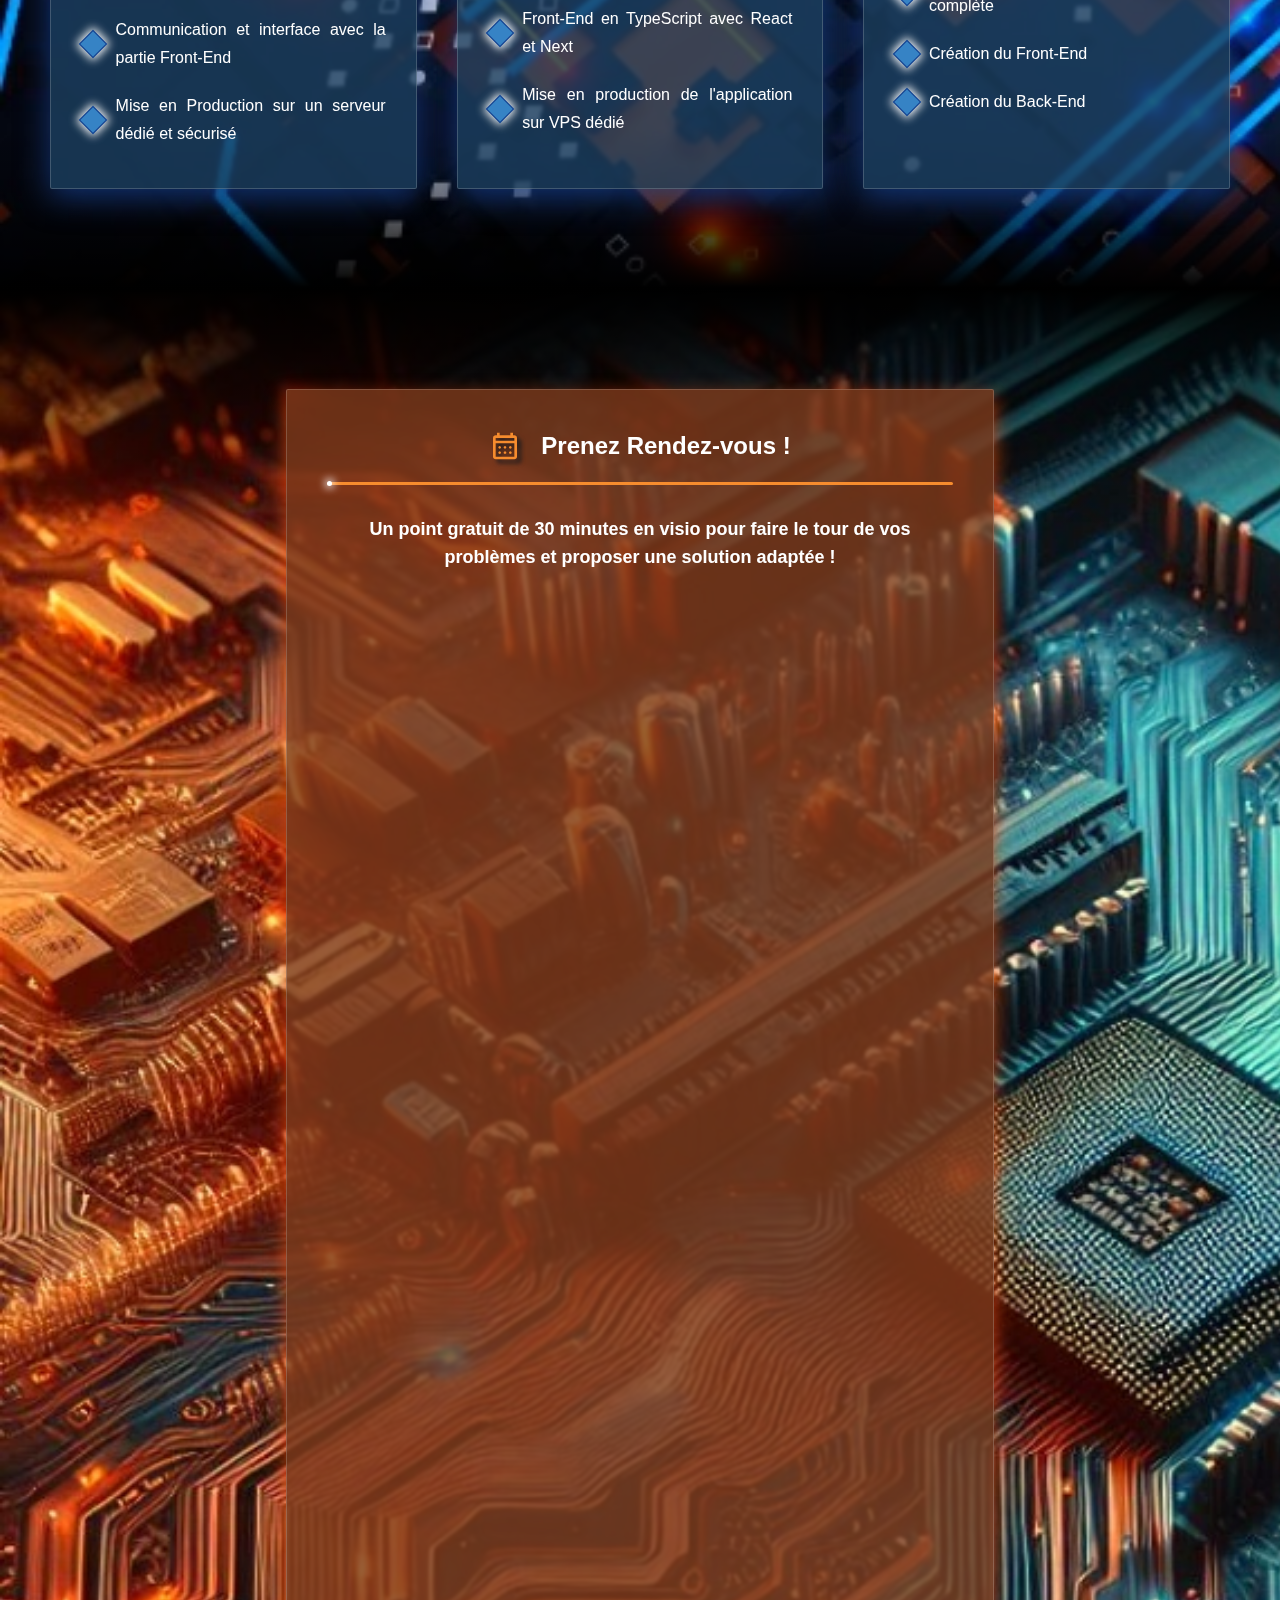
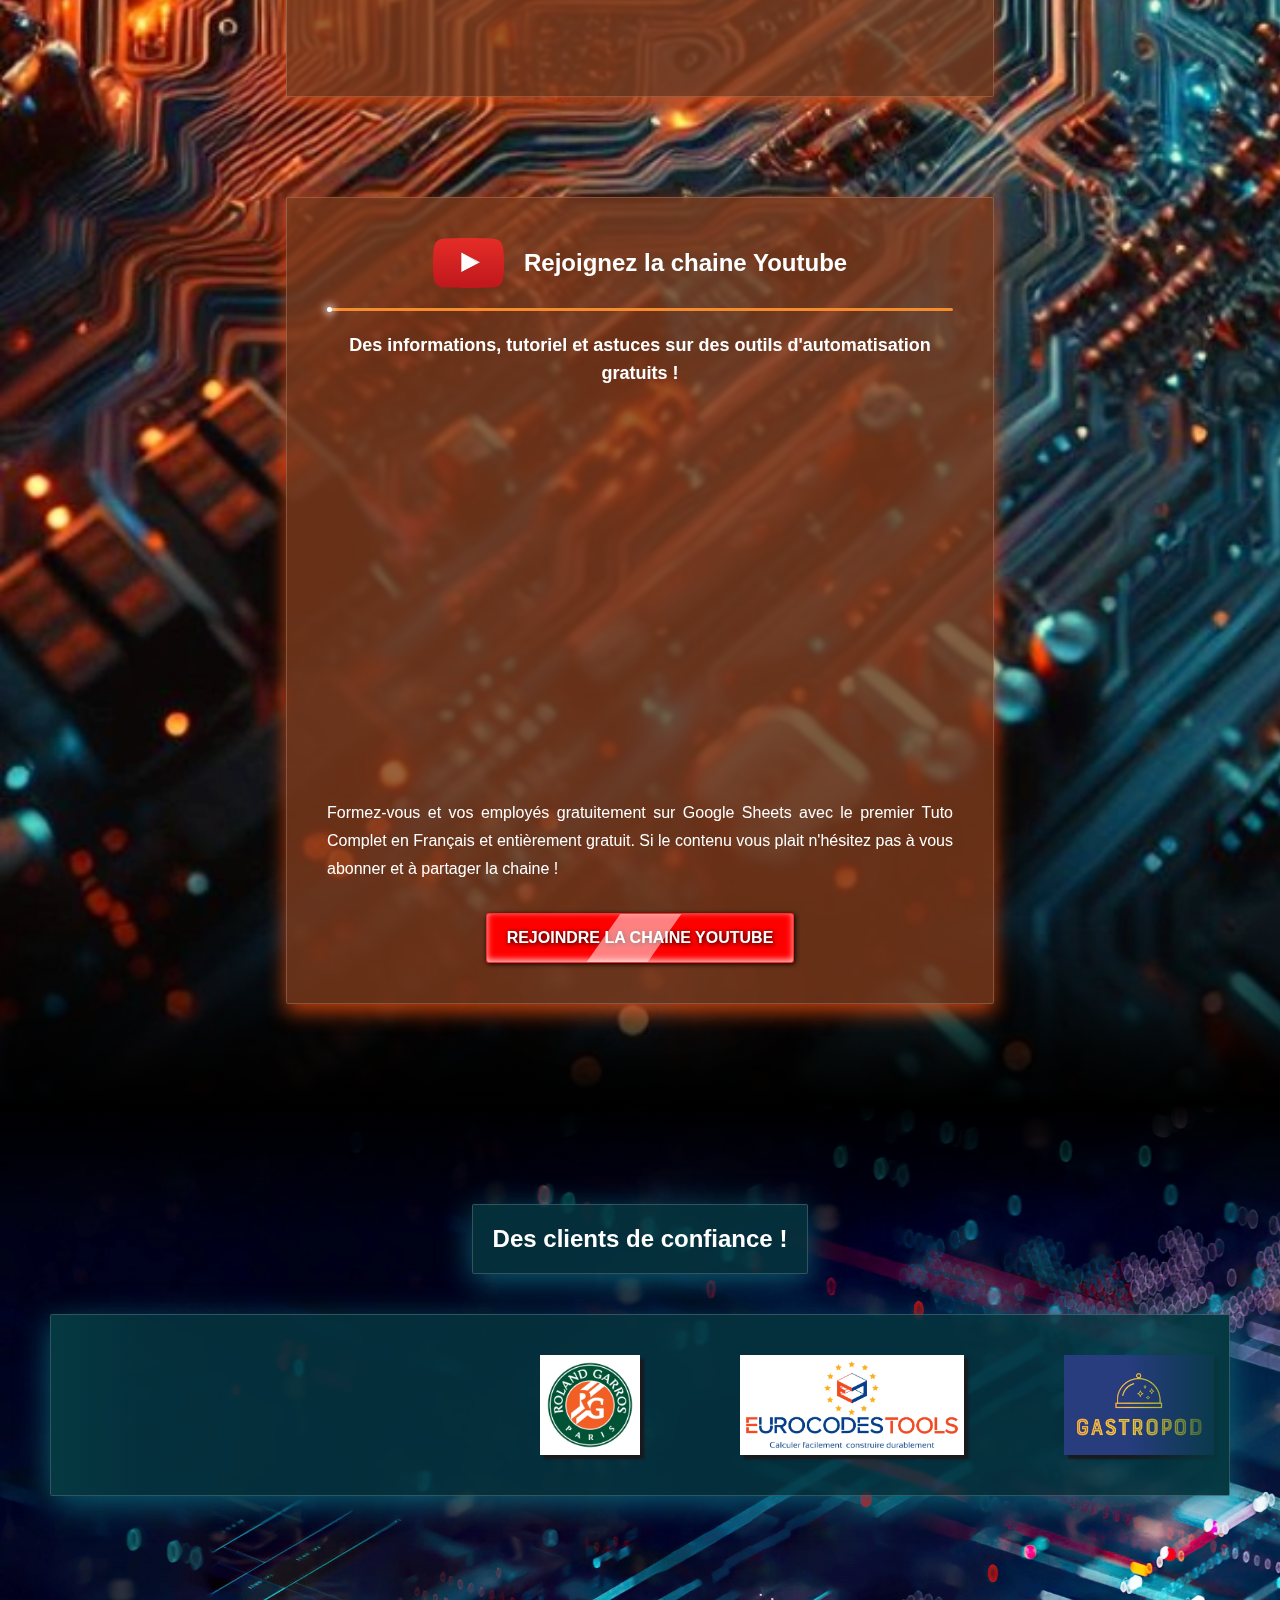
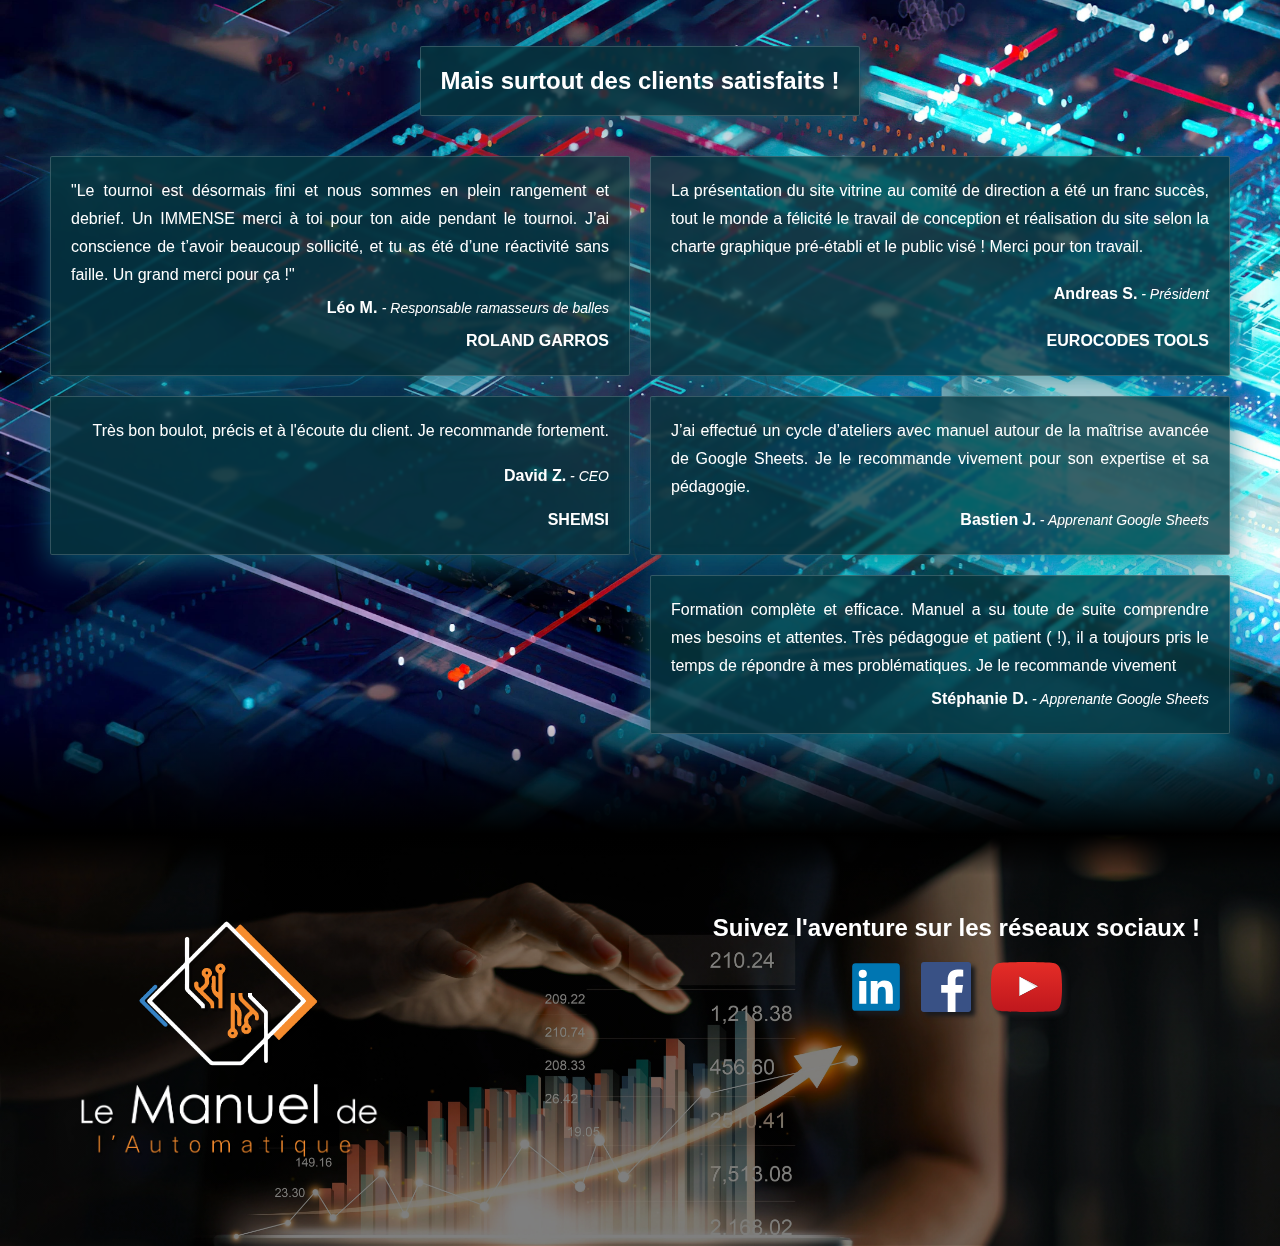
==== commit 9f71c5b8: "Asjust Text and design" ====
--- a/index.html
+++ b/index.html
@@ -20,7 +20,7 @@
           <div class="menu-item" id="demo1">
             <a class="">
               <div class="picto_menu">
-                <svg class="picto yellow" xmlns="http://www.w3.org/2000/svg" height="30" viewBox="0 -960 960 960" width="24"><path d="M440-800v487L216-537l-56 57 320 320 320-320-56-57-224 224v-487h-80Z"/></svg>
+                <svg class="picto yellow" xmlns="http://www.w3.org/2000/svg" height="32" viewBox="0 -960 960 960" width="32"><path d="M400-480q-66 0-113-47t-47-113q0-66 47-113t113-47q66 0 113 47t47 113q0 66-47 113t-113 47ZM80-160v-112q0-33 17-62t47-44q51-26 115-44t141-18h14q6 0 12 2-8 18-13.5 37.5T404-360h-4q-71 0-127.5 18T180-306q-9 5-14.5 14t-5.5 20v32h252q6 21 16 41.5t22 38.5H80Zm560 40-12-60q-12-5-22.5-10.5T584-204l-58 18-40-68 46-40q-2-14-2-26t2-26l-46-40 40-68 58 18q11-8 21.5-13.5T628-460l12-60h80l12 60q12 5 22.5 11t21.5 15l58-20 40 70-46 40q2 12 2 25t-2 25l46 40-40 68-58-18q-11 8-21.5 13.5T732-180l-12 60h-80Zm40-120q33 0 56.5-23.5T760-320q0-33-23.5-56.5T680-400q-33 0-56.5 23.5T600-320q0 33 23.5 56.5T680-240ZM400-560q33 0 56.5-23.5T480-640q0-33-23.5-56.5T400-720q-33 0-56.5 23.5T320-640q0 33 23.5 56.5T400-560Zm0-80Zm12 400Z"/></svg>
                 <p>Services</p>
               </div>
             </a>
@@ -53,11 +53,10 @@
           <div class="menu-item no_mobile"><a href="#Clients">Clients</a></div>
           <div class="menu-item"><a class="orange" href="#Contact">La Solution !</a></div>
         </menu>
-        <div class="cube-loader hero yellow" style="--No:0">
+        <!-- <div class="cube-loader hero yellow" style="--No:0">
           <div class="cube-top"></div>
-          <div class="cube-wrapper">
-          </div>
-        </div>
+          <div class="cube-right"></div>
+        </div> -->
       </nav>
     </header>
     <section class="hero">
@@ -97,7 +96,7 @@
               </div>
               <div class="divider orange"></div>
             </div>
-            <h3>Des solutions adapté à vos ambitions en fonction de votre Budget</h3>
+            <h3>Des solutions adaptées à vos ambitions en fonction de votre Budget</h3>
             <a class="button orange" href="#Contact">Contacter</a>
           </div>
         </div>
@@ -112,9 +111,9 @@
               <h3>La puissance du No-Code</h3>
             </div>
             <p>
-              Des solutions rapide à mettre en place et peu cher en utilisant des outils d’automatisation No-Code
+              Des solutions rapides à mettre en place et peu cher en utilisant des outils d’automatisation No-Code
               (Google Sheets, Make, Zappier, etc..) pour synchroniser,
-              connecter vos systèmes de gestion de données  et automatiser le suivi de vos KPI.</p>
+              connecter vos systèmes de gestion de données  et automatiser le suivi de vos KPI</p>
             <a class="button cyan" href="#NoCode">J'ai un besoin urgent</a>
           </div>
           <div class="content_wrapper blue">
@@ -128,7 +127,7 @@
             </div>
             <p>Développez votre image en ligne et
               faites passer votre activité à un niveau supérieur avec un site sur mesure, léger,
-              performant et ultra optimisé pour le référencement (SEO),
+              performant et ultra optimisé pour le référencement (SEO)
               tel que le site que vous consultez actuellement</p>
             <a  class="button green" href="#Vitrine">Il me faut un site Vitrine</a>
           </div>
@@ -141,9 +140,8 @@
               <div class="divider blue"></div>
               <h3>Applications Web Complètes</h3>
             </div>
-            <p>Des Applications Web complètes développées sur mesure pour votre site métier,
-              que ce soit pour une utilisation interne où à disposition de vos clients (Saas),
-              les logiciels web sont désormais indispensables aujourd’hui</p>
+            <p>Des Logigiels Web développés sur mesure pour votre site métier,
+              que ce soit pour une utilisation interne ou un Saas (Software as a service) à disposition de vos clients pour monétiser votre activité, tout est possible</p>
             <a class="button blue" href="#Developpement">Je veux développer mon App</a>
           </div>
         </div>
@@ -160,42 +158,68 @@
               </div>
               <div class="divider orange"></div>
             </div>
-            <h3>Expert en Google Sheets, profitez de plus de 10 ans d’expériences dans la réalisation d’outils No-Code (sans programmation).</h3>
-            <p class="center">Des outils choisis pour leur simplicité d'utilisation pour une livraison clé en main</p>
+            <h3>Expert en automatisation, votre besoin urgent livré rapidement grâce aux outils No-Code (sans programmation).</h3>
+            <p class="center">Des outils choisi pour leur simplicité et leur interface claire pour une livraison clé en main sans connaissances techniques</p>
           </div>
         </div>
         <div class="rows_wrapper">
           <div class="content_wrapper cyan picture">
             <div class="title_wrapper">
-              <h2>Tableau de placement Automatisé</h2>
+              <h2> Roland Garros</h2>
               <div class="divider cyan"></div>
-              <h3>Client : Roland Garros</h3>
+              <h3>Outil de placement automatisé</h3>
             </div>
             <!-- <div class="content_column"> -->
               <img class="snap_picture" src="images/portfolio/extract_RG.webp"  alt="Tableau de placement Automatisé">
-              <p>Outils de placement automatisé des ramasseurs de balles selon des critères bien précis, gains de temps de 2 heures par jours pendant le tournoi !</p>
-            <!-- </div> -->
+              <p>Un Google Sheets optimisé et programmé pour automatiser au maximum le placement des 280 ramasseurs de balles pendant le tournoi</p>
+              <div class="puce_wrapper">
+                <div class="grid_puce">
+                  <div class="cube-loader cyan puce"><div class="cube-top"></div><div class="cube-right"></div><div class="cube-left"></div></div>
+                  <div><p class="important">Fonctionnalitées</p></div>
+                </div>
+                <div class="grid_puce">
+                    <div class="cube-puce cyan"></div>
+                  <div><p>Placement automatisé en fonction de la programmation des matchs</p></div>
+                  <div class="cube-puce cyan"></div>
+                  <div><p>Statistiques avancées des placements</p></div>
+                  <div class="cube-puce cyan"></div>
+                  <div><p>Gain de 2h par jour pendant le tournoi</p></div>
+                </div>
+              </div>
           </div>
           <div class="content_wrapper cyan picture">
             <div class="title_wrapper">
-              <h2>Tableau de gestion de planning</h2>
+              <h2>GCAM</h2>
               <div class="divider cyan"></div>
-              <h3>Client : GCAM</h3>
-            </div>
-            <!-- <div class="content_column"> -->
+              <h3>Tableau de gestion de planning</h3>
+            </div>
               <img class="snap_picture" src="images/portfolio/extract_GCAM.webp" width="100%" alt="Tableau de gestion de planning">
-              <p>Google Sheets de gestion de plannification des sorties scolaires au cinéma</p>
-            <!-- </div> -->
+              <p>Des tableurs Google Sheets permettant d'interconnecter les données de formulaire pour améliorer la gestion de la plannification des sorties scolaires au cinéma</p>
+              <div class="puce_wrapper">
+                <div class="grid_puce">
+                  <div class="cube-loader cyan puce"><div class="cube-top"></div><div class="cube-right"></div><div class="cube-left"></div></div>
+                  <div><p class="important">Fonctionnalitées</p></div>
+                </div>
+                <div class="grid_puce">
+                    <div class="cube-puce cyan"></div>
+                  <div><p>Système de gestion de données interconnecté</p></div>
+                  <div class="cube-puce cyan"></div>
+                  <div><p>Plannification des sorties simplifiée</p></div>
+                  <div class="cube-puce cyan"></div>
+                  <div><p>Tableau de bord statistiques des bilans</p></div>
+                </div>
+              </div>
           </div>
           <div class="content_wrapper cyan picture">
             <div class="title_wrapper">
               <div class="content_title">
-              <a href="https://youtube.com/@LeManueldelAutomatique?si=uDnAFnwpZxQH3q-p" target="_blank">
-                <img style="height: 50px;" src="images/youtube.svg" width="100%" alt="Tableau de gestion de planning">
-              </a>
-              <h2>Apprenez Google Sheets Gratuitement</h2>
-            </div>
+                <a href="https://youtube.com/@LeManueldelAutomatique?si=uDnAFnwpZxQH3q-p" target="_blank">
+                  <img style="height: 50px;" src="images/youtube.svg" width="100%" alt="Tableau de gestion de planning">
+                </a>
+                <h2>Chaine Youtube</h2>
+              </div>
               <div class="divider cyan"></div>
+              <h3>Apprenez Google Sheets Gratuitement</h3>
             </div>
             <div class="video_container">
               <iframe src="https://www.youtube.com/embed/videoseries?si=j5CnXzUEWROTohg3&amp;list=PLGaNZNEfg8rEfJMxI-ncWXsCz0U9eaLVo" title="YouTube video player" frameborder="0" allow="accelerometer; autoplay; clipboard-write; encrypted-media; gyroscope; picture-in-picture; web-share" allowfullscreen></iframe>
@@ -203,6 +227,7 @@
             <p>Depuis début 2024, lancement de la chaîne Youtube Le Manuel de l’Automatique ! L'objectif ? des vidéos de formations
               sur des outils no-code et low-code, des tutoriels, des astuces et des retours d’expériences sur des projets de développement.
             </p>
+            <a class="button red" href="#Contact">Rejoindre la chaine Youtube</a>
           </div>
         </div>
       </div>
@@ -218,10 +243,10 @@
               </div>
             <div class="divider orange"></div>
           </div>
-            <h3>Améliorez votre visibilité sur le Web avec un site vitrine impactant et ultra optimisé !</h3>
+            <h3>Améliorez votre visibilité sur le Web avec un site vitrine impactant</h3>
             <p class="center">
-              Conception et réalisation complète de votre site, avec création d’un design simple 
-              qui respecte votre charte graphique et qui met en avant votre activité et vos services.
+              Conception et réalisation complète de votre site adapté à toutes tailles d'écrans (responsive), intégration de votre design personnalisé ou création d’un design simple
+              qui respecte votre charte graphique pour mettre en en avant votre activité et vos services.
             </p>
             <h3>Un site léger et performant au top des derniers standards du web pour optimiser votre référencement (SEO)</h3>
           </div>
@@ -231,28 +256,72 @@
             <div class="title_wrapper">
               <h2>Philippe Davenet</h2>
               <div class="divider green"></div>
+              <h3>Pianiste et Compositeur</h3>
             </div>
               <img class="snap_picture" src="images/portfolio/extract_philippe.webp" alt="Tableau de gestion de planning">
-              <p>Création du site Vitrine de Philippe Davenet, artiste et académicien. 
-                Philippe Davenet est connu pour avoir été le pianiste d’Anne Sylvestre.</p>
+              <p>Création du site Vitrine de Philippe Davenet, artiste et compositeur de musique. 
+                Philippe Davenet est notemment connu pour avoir été le pianiste d’Anne Sylvestre.</p>
+                <div class="puce_wrapper">
+                  <div class="grid_puce">
+                    <div class="cube-loader green puce"><div class="cube-top"></div><div class="cube-right"></div><div class="cube-left"></div></div>
+                    <div><p class="important">Fonctionnalitées</p></div>
+                  </div>
+                  <div class="grid_puce">
+                      <div class="cube-puce green"></div>
+                    <div><p>Création complète du design du site</p></div>
+                    <div class="cube-puce green"></div>
+                    <div><p>Numérisation et mise en ligne des albums</p></div>
+                    <div class="cube-puce green"></div>
+                    <div><p>Récupération et intégration des vidéos de l'INA</p></div>
+                  </div>
+                </div>
           </div>
           <div class="content_wrapper green picture">
             <div class="title_wrapper">
               <h2>Eurocode Tools</h2>
               <div class="divider green"></div>
+              <h3>Logiciel de calcul de structure</h3>
             </div>
               <img class="snap_picture" src="images/portfolio/extract_eurocodes.webp" alt="Tableau de gestion de planning">
-              <p>Eurocodes Tools est une entreprise qui vend des applications de calcul de structure en ligne en mode Saas (Software as a service).
-                Le lancement de leur nouvelle application métier devait aller de pair avec leur site vitrine.</p>
+              <p>Site Vitrine pour promouvoir une application de calcul de structure en ligne en mode Saas (Software as a service)
+                Application du design créé sur le site métier pour uniformiser l'image de marque</p>
+                <div class="puce_wrapper">
+                  <div class="grid_puce">
+                    <div class="cube-loader green puce"><div class="cube-top"></div><div class="cube-right"></div><div class="cube-left"></div></div>
+                    <div><p class="important">Fonctionnalitées</p></div>
+                  </div>
+                  <div class="grid_puce">
+                      <div class="cube-puce green"></div>
+                    <div><p>Création d'un design épuré respectant la charte graphique</p></div>
+                    <div class="cube-puce green"></div>
+                    <div><p>Site multilingue avec choix dynamique de la langue</p></div>
+                    <div class="cube-puce green"></div>
+                    <div><p>Intégration des anciens articles et optimisation des performances pour conserver le SEO actuel</p></div>
+                  </div>
+                </div>
             </div>
           <div class="content_wrapper green picture">
-              <div class="title_wrapper">
-                <h2>Gastropod</h2>
-                <div class="divider green"></div>
-              </div>
-              <img class="snap_picture" src="images/portfolio/extract_site_gastro.webp" width="100%" alt="Tableau de gestion de planning">
-              <p>Gastropod est une application web de gestion de petite restauration qui permet de générer automatiquement les quantités et 
-                listes d’achat pour des recettes donné par rapport à un planning.</p>
+            <div class="title_wrapper">
+              <h2>Gastropod</h2>
+              <div class="divider green"></div>
+              <h3>Application de gestion de restauration</h3>
+            </div>
+            <img class="snap_picture" src="images/portfolio/extract_site_gastro.webp" width="100%" alt="Tableau de gestion de planning">
+            <p>Site de présentation des fonctionnalitées du logiciel de gestion de petite restauration (ingrédients, recettes, planning zet listes de courses)</p>
+            <div class="puce_wrapper">
+              <div class="grid_puce">
+                <div class="cube-loader green puce"><div class="cube-top"></div><div class="cube-right"></div><div class="cube-left"></div></div>
+                <div><p class="important">Fonctionnalitées</p></div>
+              </div>
+              <div class="grid_puce">
+                  <div class="cube-puce green"></div>
+                <div><p>Création du design de A à Z</p></div>
+                <div class="cube-puce green"></div>
+                <div><p>Présentation des nombreuses fonctionnalitées</p></div>
+                <div class="cube-puce green"></div>
+                <div><p>Récupération de captures d'écrans de l'application</p></div>
+              </div>
+            </div>
           </div>
         </div>
       </div>
@@ -269,7 +338,7 @@
               <div class="divider ORANGE"></div>
             </div>
             <h3>Votre application web sur mesure pour moderniser et monétiser votre activité !</h3>
-              <p class="center">Un besoin de moderniser votre activité ? Une idée d'application Web ? 
+              <p class="">Un besoin de moderniser votre activité ? Une idée d'application Web ? 
                 Développement de votre site métier complet, du Back-End (côté serveur) au Front-End (côté client), 
                 en passant par la connection à tous les services tiers indispensables. 
                 (paiement en ligne, envoi de mails, gestion de calendriers, etc.)
@@ -282,26 +351,70 @@
             <div class="title_wrapper">
               <h2>Kastorr</h2>
               <div class="divider blue"></div>
+              <h3>Application de gestion de suivi de formation</h3>
             </div>
               <img class="snap_picture" src="images/portfolio/extract_kastorr.webp" alt="Tableau de gestion de planning">
               <p>Réalisation de la partie back-end de Kastorr, comprenant la gestion de la base de données, 
-                l’API et les systèmes de scrap pour récupérer automatiquement les données de temps sur des sites non connecté par des API.</p>
+                l’API et les systèmes de récupération automatique des données de temps de formation</p>
+                <div class="puce_wrapper">
+                  <div class="grid_puce">
+                    <div class="cube-loader blue puce"><div class="cube-top"></div><div class="cube-right"></div><div class="cube-left"></div></div>
+                    <div><p class="important">Fonctionnalitées</p></div>
+                  </div>
+                  <div class="grid_puce">
+                      <div class="cube-puce blue"></div>
+                    <div><p>Back-end en python avec Django Rest Framework et Base de donnée PostgreSQL</p></div>
+                    <div class="cube-puce blue"></div>
+                    <div><p>Communication et interface avec la partie Front-End</p></div>
+                    <div class="cube-puce blue"></div>
+                    <div><p>Mise en Production sur un serveur dédié et sécurisé</p></div>
+                  </div>
+                </div>
           </div>
           <div class="content_wrapper blue picture">
             <div class="title_wrapper">
               <h2>Gastropod</h2>
               <div class="divider blue"></div>
+              <h3>Application de gestion de suivi de formation</h3>
             </div>
               <img class="snap_picture" src="images/portfolio/extract_app_gastro.webp" alt="Tableau de gestion de planning">
               <p>Réalisation de l'application complète de Gastropod (application web de gestion de petite restauration), front-end et back-end.</p>
+              <div class="puce_wrapper">
+                <div class="grid_puce">
+                  <div class="cube-loader blue puce"><div class="cube-top"></div><div class="cube-right"></div><div class="cube-left"></div></div>
+                  <div><p class="important">Fonctionnalitées</p></div>
+                </div>
+                <div class="grid_puce">
+                    <div class="cube-puce blue"></div>
+                  <div><p>Back-end en python avec Django Rest Framework et Base de donnée PostgreSQL<p></div>
+                  <div class="cube-puce blue"></div>
+                  <div><p>Front-End en TypeScript avec React et Next</p></div>
+                  <div class="cube-puce blue"></div>
+                  <div><p>Mise en production de l'application sur VPS dédié</p></div>
+                </div>
+              </div>
           </div>
           <div class="content_wrapper blue picture">
             <div class="title_wrapper">
-              <h2>Votre Application !</h2>
+              <h2>Votre Application</h2>
               <div class="divider blue"></div>
+              <h3>Votre future application ici</h3>
             </div>
               <img class="snap_picture" src="images/portfolio/Image_Fond_Web_courte_test_4.webp" alt="Tableau de gestion de planning">
-              <p>Votre future application ici</p>
+              <div class="puce_wrapper">
+                <div class="grid_puce">
+                  <div class="cube-loader blue puce"><div class="cube-top"></div><div class="cube-right"></div><div class="cube-left"></div></div>
+                  <div><p class="important">Fonctionnalitées</p></div>
+                </div>
+                <div class="grid_puce">
+                    <div class="cube-puce blue"></div>
+                  <div><p>Création de votre application complète</p></div>
+                  <div class="cube-puce blue"></div>
+                  <div><p>Création du Front-End</p></div>
+                  <div class="cube-puce blue"></div>
+                  <div><p>Création du Back-End</p></div>
+                </div>
+              </div>
           </div>
         </div>
       </div>
@@ -337,11 +450,13 @@
               <div class="divider"></div>
               <h3>Des informations, tutoriel et astuces sur des outils d'automatisation gratuits !</h3>
             </div>
-            <p>Formez-vous et vos employés gratuitement sur Google Sheets avec le premier Tuto Complet en Français et entièrement gratuit.</p>
             <div class="video_container">
               <iframe src="https://www.youtube.com/embed/videoseries?si=j5CnXzUEWROTohg3&amp;list=PLGaNZNEfg8rEfJMxI-ncWXsCz0U9eaLVo" title="YouTube video player" frameborder="0" allow="accelerometer; autoplay; clipboard-write; encrypted-media; gyroscope; picture-in-picture; web-share" allowfullscreen></iframe>
             </div>
-            <p>Si le contenu vous plait n'hésitez pas à vous abonner et à partager la chaine !</p>
+            <p>Formez-vous et vos employés gratuitement sur Google Sheets avec le premier Tuto Complet en Français et entièrement gratuit.
+              Si le contenu vous plait n'hésitez pas à vous abonner et à partager la chaine !
+            </p>
+            <a class="button red" href="#Contact">Rejoindre la chaine Youtube</a>
           </div>
         </div>
       </div>
--- a/index.css
+++ b/index.css
@@ -9,12 +9,13 @@
   --base_blue: #3683C5;
   --base_green: #00a651;
   --base_cyan: #22b8cf;
-
+  
   --grey_yellow: #bd8a00;
   --grey_orange: #e84e0f;
   --grey_blue: #153e8c;
   --grey_green: #1a7747;
   --grey_cyan: #0b7285;
+  --grey_red: #8c1d15;
 
   --grey_yellow_trans: #bd8a00cc;
   --grey_orange_trans: #e84e0fcc;
@@ -321,6 +322,17 @@
   font-size: 20px;
 }
 
+div.grid_menu{
+  display: grid;
+  grid-template-columns: 1fr 11fr;
+  gap: 20px;
+  justify-content: center;
+  align-items: center;
+  margin: auto;
+  width: 100%;
+  /* padding: 20px; */
+}
+
 /* nav a:hover:before {
   content: '';
   top:0;left:0;
@@ -595,34 +607,94 @@
   background-position: 100% 100%;
 }
 
-.section_yellow{
+.section_yellow::after{
+  position: absolute;
+  content: '';
+  height: 100%;
+  width: 100%;
+  background-color: var(--trans_grey_back);
+  background-image: linear-gradient(to bottom,black 0%, transparent 10%, transparent 90%, black 100%), url(images/Designer.webp);
+  background-size: cover;
+  background-repeat: no-repeat;
+  animation: change_brightness 10s ease-in infinite;
+}
+
+.section_green::after{
+  position: absolute;
+  content: '';
+  height: 100%;
+  width: 100%;
+  background-color: var(--trans_grey_back);
+  background-image: linear-gradient(to bottom,black 0%, transparent 10%, transparent 90%, black 100%), url(images/data_tron.webp);
+  background-size: cover;
+  background-repeat: no-repeat;
+  animation: change_brightness 10s ease-in infinite;
+}
+
+.section_cyan::after{
+  position: absolute;
+  content: '';
+  height: 100%;
+  width: 100%;
+  background-color: var(--trans_grey_back);
+  background-image: linear-gradient(to bottom,black 0%, transparent 10%, transparent 90%, black 100%), url(images/cpu_styled.webp);
+  background-size: cover;
+  background-repeat: no-repeat;
+  animation: change_brightness 10s ease-in infinite;
+}
+
+.section_blue::after{
+  position: absolute;
+  content: '';
+  height: 100%;
+  width: 100%;
+  background-color: var(--trans_grey_back);
+  background-image: linear-gradient(to bottom,black 0%, transparent 10%, transparent 90%, black 100%), url(images/motherboard_design.webp);
+  background-size: cover;
+  background-repeat: no-repeat;
+  animation: change_brightness 10s ease-in infinite;
+}
+
+@keyframes change_brightness {
+  0% {
+    filter: brightness(0.6);
+  }
+  50% {
+    filter: brightness(0.2);
+  }
+  100% {
+    filter: brightness(0.6);
+  }
+}
+
+/* .section_yellow{
   background-color: var(--trans_grey_back);
   background-image: linear-gradient(to bottom,black 0%, var(--trans_grey_back) 10%, var(--trans_grey_back) 90%, black 100%), url(images/Designer.webp);
   background-size: cover;
   background-repeat: no-repeat;
-}
-
-.section_green{
+} */
+
+/* .section_green{
   background-color: var(--trans_grey_back);
   background-image: linear-gradient(to bottom,black 0%, var(--trans_grey_back) 10%, var(--trans_grey_back) 90%, black 100%), url(images/data_tron.webp);
   background-size: cover;
   background-repeat: no-repeat;
-}
-
-
-.section_cyan{
+} */
+
+
+/* .section_cyan{
   background-color: var(--trans_grey_back);
   background-image: linear-gradient(to bottom,black 0%, var(--trans_grey_back) 10%, var(--trans_grey_back) 90%, black 100%), url(images/cpu_styled.webp);
   background-size: cover;
   background-repeat: no-repeat;
-}
-
-.section_blue{
+} */
+
+/* .section_blue{
   background-color: var(--trans_grey_back);
   background-image: linear-gradient(to bottom,black 0%, var(--trans_grey_back) 10%, var(--trans_grey_back) 90%, black 100%), url(images/motherboard_design.webp);
   background-size: cover;
   background-repeat: no-repeat;
-}
+} */
 
 
 
@@ -702,8 +774,8 @@
 
 div.content_wrapper.picture{
   padding: 40px 40px 40px 40px;
-  gap: 50px;
-  justify-content: flex-start;
+  gap: 40px;
+  justify-content: space-evenly;
 }
 
 div.content_wrapper.title{
@@ -740,11 +812,11 @@
   border-radius: 5px;
   box-shadow: 0 0 8px 2px white;
   background: white;
-  animation: slide_hor 4s linear alternate infinite;
+  animation: slide_hor 10s linear alternate infinite;
   /* animation: animate_central_cube 4s linear infinite; */
 }
 
-div.divider:before{
+/* div.divider:before{
   content: '';
   position: absolute;
   top:-1px;
@@ -755,8 +827,7 @@
   box-shadow: 0 0 8px 2px white;
   background: white;
   animation: slide_hor_inv 4s linear alternate infinite;
-  /* animation: animate_central_cube 4s linear infinite; */
-}
+} */
 
 @keyframes slide_hor {
   100% {
@@ -867,9 +938,10 @@
   /* padding: 20px; */
 }
 
-/* div.content_title > h2{
-  max-width: 60%;
-} */
+div.content_title > a{
+  /* vertical-align: middle; */
+  display: flex;
+}
 
 h2 {
   font-size: 28px;
@@ -905,6 +977,35 @@
   text-transform: uppercase;
   font-weight: bold;
 }
+
+div.puce_wrapper{
+  display: flex;
+  flex-direction: column;
+  gap: 40px;
+  align-items: center;
+  justify-content: center;
+  margin: 0 auto 0 auto;
+  width: 100%;
+  /* padding: 20px; */
+
+}
+
+div.grid_puce{
+  display: grid;
+  grid-template-columns: 1fr 11fr;
+  row-gap: 20px;
+  column-gap: 10px;
+  justify-content: center;
+  align-items: center;
+  margin: auto;
+  width: 100%;
+  /* padding: 20px; */
+}
+
+/* div.grid_puce p{
+  line-height: 30px;
+} */
+
 
 a.button {
   box-shadow: 1px 1px 5px 0px #000000, rgba(255,255,255, 0.3) 0px 50px 100px -20px, rgba(255,255,255, 0.5) 0px 30px 60px -30px, rgba(255,255,255, 0.8) 0px -2px 6px 0px inset;
@@ -934,7 +1035,7 @@
 {
   content: '';
   /* z-index: -1; */
-  background-color: hsla(0, 0%, 100%, 0.4);
+  background-color: hsla(0, 0%, 100%, 0.5);
   position: absolute;
   left: 40%;
   top: -50%;
@@ -945,6 +1046,19 @@
   animation: shine_button 2s linear infinite;
 }
 
+a.button.cyan::after{
+  animation: shine_button 2s linear 0.5s infinite;
+}
+
+a.button.green::after{
+  animation: shine_button 2s linear 1s infinite;
+}
+
+a.button.blue::after{
+  animation: shine_button 2s linear 1.5s infinite;
+}
+
+
 a.button.orange {
   background-color: var(--base_yellow);
   /* box-shadow: 1px 1px 5px 0px #000000, rgba(255,255,255, 0.3) 0px 50px 100px -20px, rgba(255,255,255, 0.5) 0px 30px 60px -30px, rgba(255,255,255, 0.8) 0px -2px 6px 0px inset; */
@@ -991,6 +1105,18 @@
   scale: 1.05;
   background: var(--grey_blue);
   border: 1px solid var(--base_blue);
+}
+
+a.button.red {
+  background-color: red;
+  /* background: var(--grey_blue_dark); */
+  /* box-shadow: rgba(54, 131, 197, 0.3) 0px 50px 100px -20px, rgba(54, 131, 197, 0.5) 0px 30px 60px -30px, rgba(54, 131, 197, 0.8) 0px -2px 6px 0px inset; */
+}
+
+a.button.red:hover {
+  scale: 1.05;
+  background: var(--grey_red);
+  border: 1px solid red;
 }
 
 
@@ -1214,34 +1340,41 @@
   /* --backgroundColor: #11555e; */
 }
 
-.cube-loader {
-  position: absolute;
+
+.cube-loader{
+  position: relative;
+  margin: auto;
   z-index: 2;
   width: var(--cubeSize);
   height: var(--cubeSize);
-  bottom:  50px;
-  right: calc(50px - (var(--cubeSize) / 2));
+  /* bottom:  50px; */
+  /* right: calc(50px - (var(--cubeSize) / 2)); */
   transform-style: preserve-3d;
   transform: rotateX(-30deg) rotateY(45deg);
-  /* animation: box-move0 var(--duration) linear calc(var(--No)* (var(--duration)/4)) infinite; */
+}
+
+.cube-loader.puce{
+  /* left: 5px ; */
+  --cubeSize: 30px;
+  animation: rotate360 4s linear infinite;
 }
 
 .cube-loader.hero{
   z-index: 0;
-  top:10px;
-  right:40px;
-  --cubeSize: 30px;
-  animation: box-scale0 4s linear infinite;
-}
-
-.cube-loader .cube-wrapper, .cube-loader.hero .cube-wrapper {
+  /* top:20px; */
+  /* right:40px; */
+  --cubeSize: 20px;
+  /* animation: box-scale0 4s linear infinite; */
+}
+
+.cube-loader .cube-right, .cube-loader .cube-left {
   position: absolute;
   width: var(--cubeSize);
   height: var(--cubeSize);
   transform-style: preserve-3d;
 }
 
-.cube-wrapper:before, .cube-wrapper:after{
+.cube-right:before, .cube-right:after{
   position: absolute;
   content: '';
   width: 100%;
@@ -1251,44 +1384,22 @@
   transform: rotateY(0deg) translateZ(calc(var(--cubeSize)/2));
 }
 
-.cube-loader.yellow .cube-wrapper:before, .cube-loader.yellow .cube-wrapper:after {
-  background: linear-gradient(
-    to bottom,
-    var(--base_yellow) 0%,
-    var(--base_yellow) 60%,
-    hsl(0, 0%, 100%) 100%
-    );
-}
-
-.cube-loader.blue .cube-wrapper:before, .cube-loader.blue .cube-wrapper:after {
-  background: linear-gradient(
-    to bottom,
-    var(--base_blue) 0%,
-    var(--base_blue) 60%,
-    hsl(0, 0%, 100%) 100%
-    );
-}
-
-.cube-loader.cyan .cube-wrapper:before, .cube-loader.cyan .cube-wrapper:after {
-  background: linear-gradient(
-    to bottom,
-    var(--base_cyan) 0%,
-    var(--base_cyan) 60%,
-    hsl(0, 0%, 100%) 100%
-    );
-}
-
-.cube-loader.green .cube-wrapper:before, .cube-loader.green .cube-wrapper:after {
-  background: linear-gradient(
-    to bottom,
-    var(--base_green) 0%,
-    var(--base_green) 60%,
-    hsl(0, 0%, 100%) 100%
-    );
-}
-
-.cube-wrapper:before {
+.cube-right:before {
   transform: rotateY(90deg) translateZ(calc(-1 * (var(--cubeSize)/2)));
+}
+
+.cube-left:before, .cube-left:after{
+  position: absolute;
+  content: '';
+  width: 100%;
+  height: 100%;
+  transform-style: preserve-3d;
+  filter: brightness(1.2);
+  transform: rotateY(0deg) translateZ(calc(-1 * var(--cubeSize)/2));
+}
+
+.cube-left:before {
+  transform: rotateY(90deg) translateZ(calc((var(--cubeSize)/2)));
 }
 
 .cube-top {
@@ -1303,20 +1414,21 @@
   transform-style: preserve-3d;
 }
 
-.cube-loader.yellow .cube-top {
-  background: var(--base_yellow) 0%;
-}
-
-.cube-loader.blue .cube-top {
-  background: var(--base_blue) 0%;
-}
-
-.cube-loader.cyan .cube-top {
-  background: var(--base_cyan) 0%;
-}
-
-.cube-loader.green .cube-top {
-  background: var(--base_green) 0%;
+.cube-puce {
+  margin: auto;
+  /* left: 5px; */
+  position: relative;
+  transform: rotateZ(45deg);
+  width: calc(var(--cubeSize)/ 1.5);
+  height: calc(var(--cubeSize)/1.5);
+  box-shadow: 0 0 10px 2px white;
+}
+
+p.important{
+  font-size: 24px;
+  font-weight: bold;
+  text-align: left;
+  margin-left: 20px;
 }
 
 .cube-top::after {
@@ -1326,8 +1438,81 @@
   width: var(--cubeSize);
   height: var(--cubeSize);
   background: hsl(0, 0%, 100%) 19.6%;
-  transform: translateZ(calc(-1 * (var(--cubeSize) + 15px)));
-  filter: blur(10px);
+  transform: translateZ(calc(-1 * (var(--cubeSize) + 8px)));
+  filter: blur(8px);
+}
+
+.cube-loader.yellow .cube-top,
+.cube-puce.yellow {
+  border: 1px solid var(--grey_yellow);
+  background: var(--base_yellow) 0%;
+}
+
+.cube-loader.blue .cube-top,
+.cube-puce.blue {
+  border: 1px solid var(--grey_blue);
+  background: var(--base_blue) 0%;
+}
+
+.cube-loader.cyan .cube-top,
+.cube-puce.cyan {
+  border: 1px solid var(--grey_cyan);
+  background: var(--base_cyan) 0%;
+}
+
+.cube-loader.green .cube-top,
+.cube-puce.green {
+  border: 1px solid var(--grey_green);
+  background: var(--base_green) 0%;
+}
+
+.cube-loader.yellow .cube-right:before, .cube-loader.yellow .cube-right:after,
+.cube-loader.yellow .cube-left:before, .cube-loader.yellow .cube-left:after {
+  background: linear-gradient(
+    to bottom,
+    var(--base_yellow) 0%,
+    var(--base_yellow) 60%,
+    hsl(0, 0%, 100%) 100%
+    );
+}
+
+.cube-loader.blue .cube-right:before, .cube-loader.blue .cube-right:after,
+.cube-loader.blue .cube-left:before, .cube-loader.blue .cube-left:after {
+  background: linear-gradient(
+    to bottom,
+    var(--base_blue) 0%,
+    var(--base_blue) 60%,
+    hsl(0, 0%, 100%) 100%
+    );
+}
+
+.cube-loader.cyan .cube-right:before, .cube-loader.cyan .cube-right:after,
+.cube-loader.cyan .cube-left:before, .cube-loader.cyan .cube-left:after {
+  background: linear-gradient(
+    to bottom,
+    var(--base_cyan) 0%,
+    var(--base_cyan) 60%,
+    hsl(0, 0%, 100%) 100%
+    );
+}
+
+.cube-loader.green .cube-right:before, .cube-loader.green .cube-right:after,
+.cube-loader.green .cube-left:before, .cube-loader.green .cube-left:after {
+  background: linear-gradient(
+    to bottom,
+    var(--base_green) 0%,
+    var(--base_green) 60%,
+    hsl(0, 0%, 100%) 100%
+    );
+}
+
+@keyframes rotate360 {
+  0% {
+    transform:  rotateX(-30deg) rotateY(0deg);
+  }
+  100% {
+    transform:  rotateX(-30deg) rotateY(360deg);
+  }
 }
 
 @keyframes box-scale0 {
@@ -1355,6 +1540,10 @@
     transform: rotateX(-90deg) rotateY(45deg) scale3d(0.2, 0.2, 0.2);
   }
 }
+
+
+
+
 
 
 
--- a/responsive.css
+++ b/responsive.css
@@ -240,6 +240,10 @@
     right:20px;
   }
 
+  nav a {
+    min-width: 200px;
+  }
+
   nav > menu{
     margin-left: 10px;
     /* justify-content: flex-start; */
@@ -365,9 +369,12 @@
 
     nav > menu{
       /* margin-left: 10px; */
-      justify-content: flex-start;
-    }
-  
+      justify-content: center;
+    }
+    
+    nav a{
+      min-width: auto;
+    }
 
     .logo_hero{
       top: 20%;
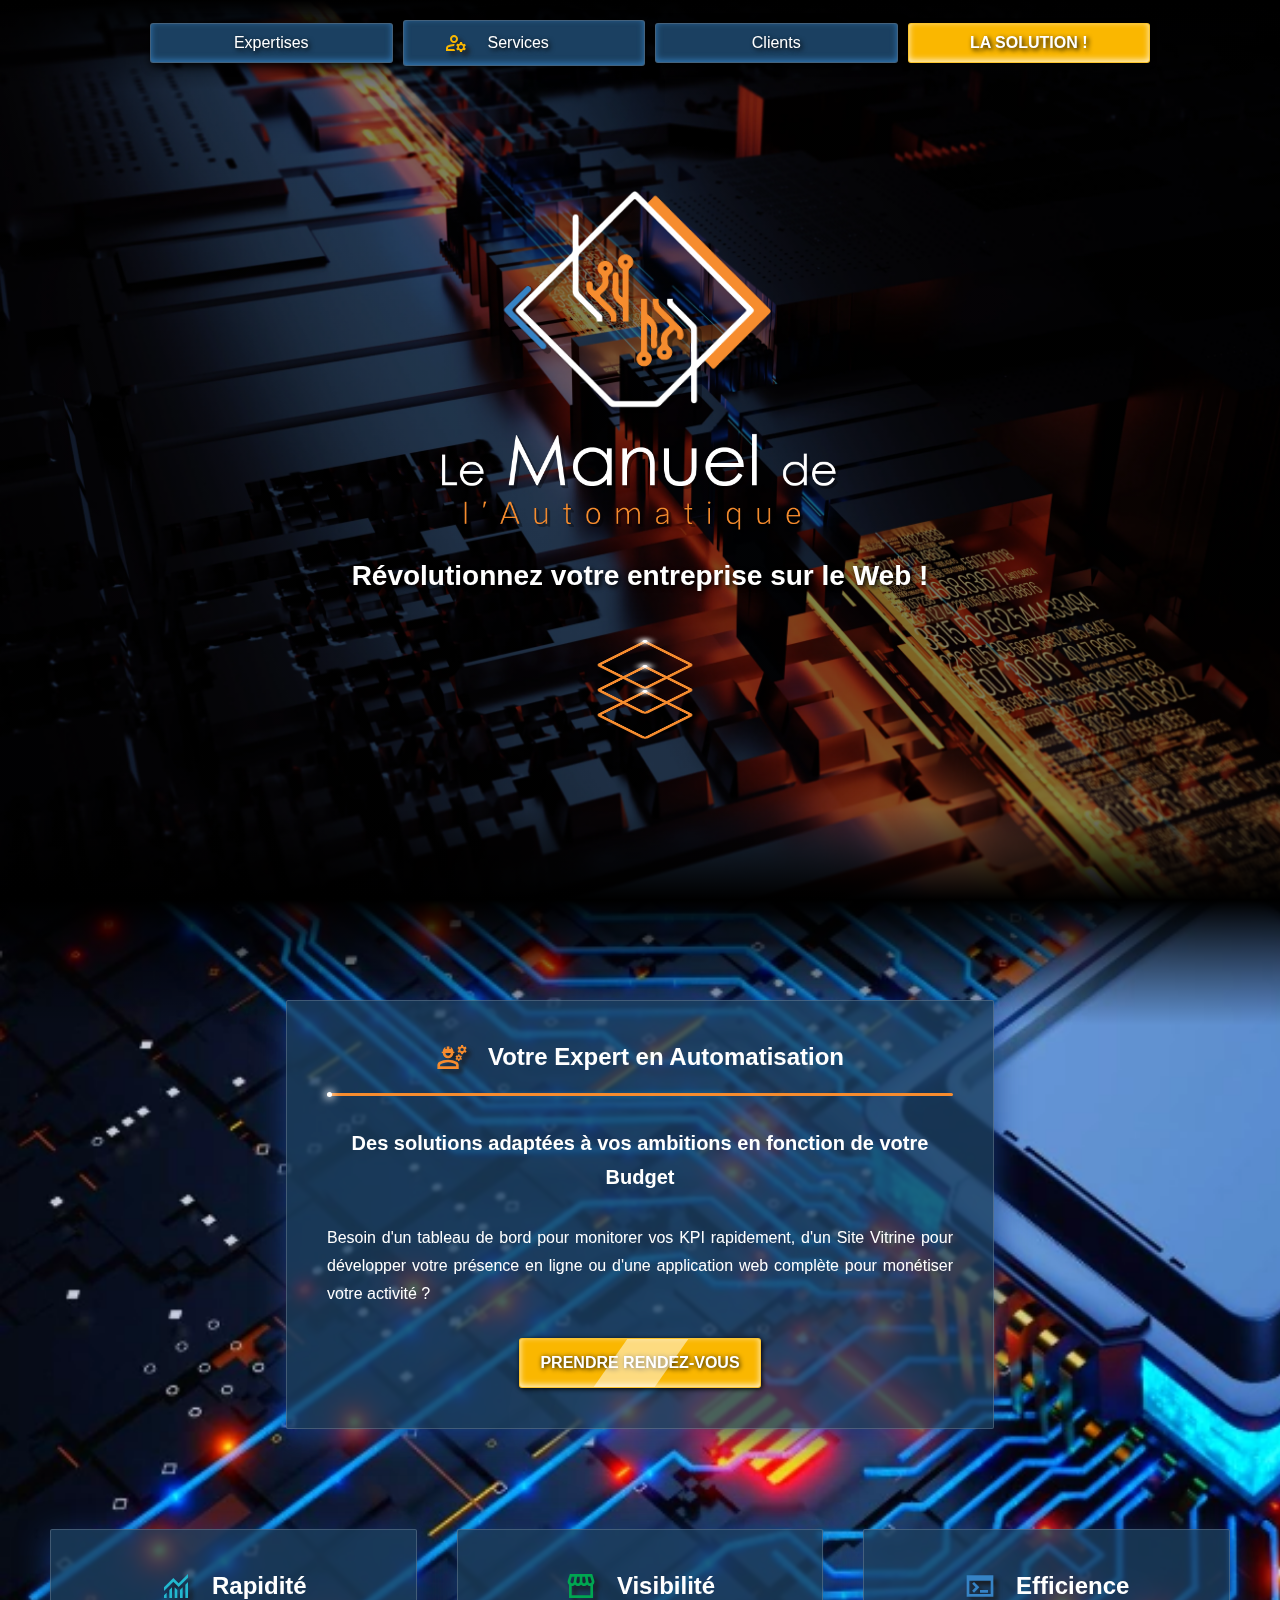
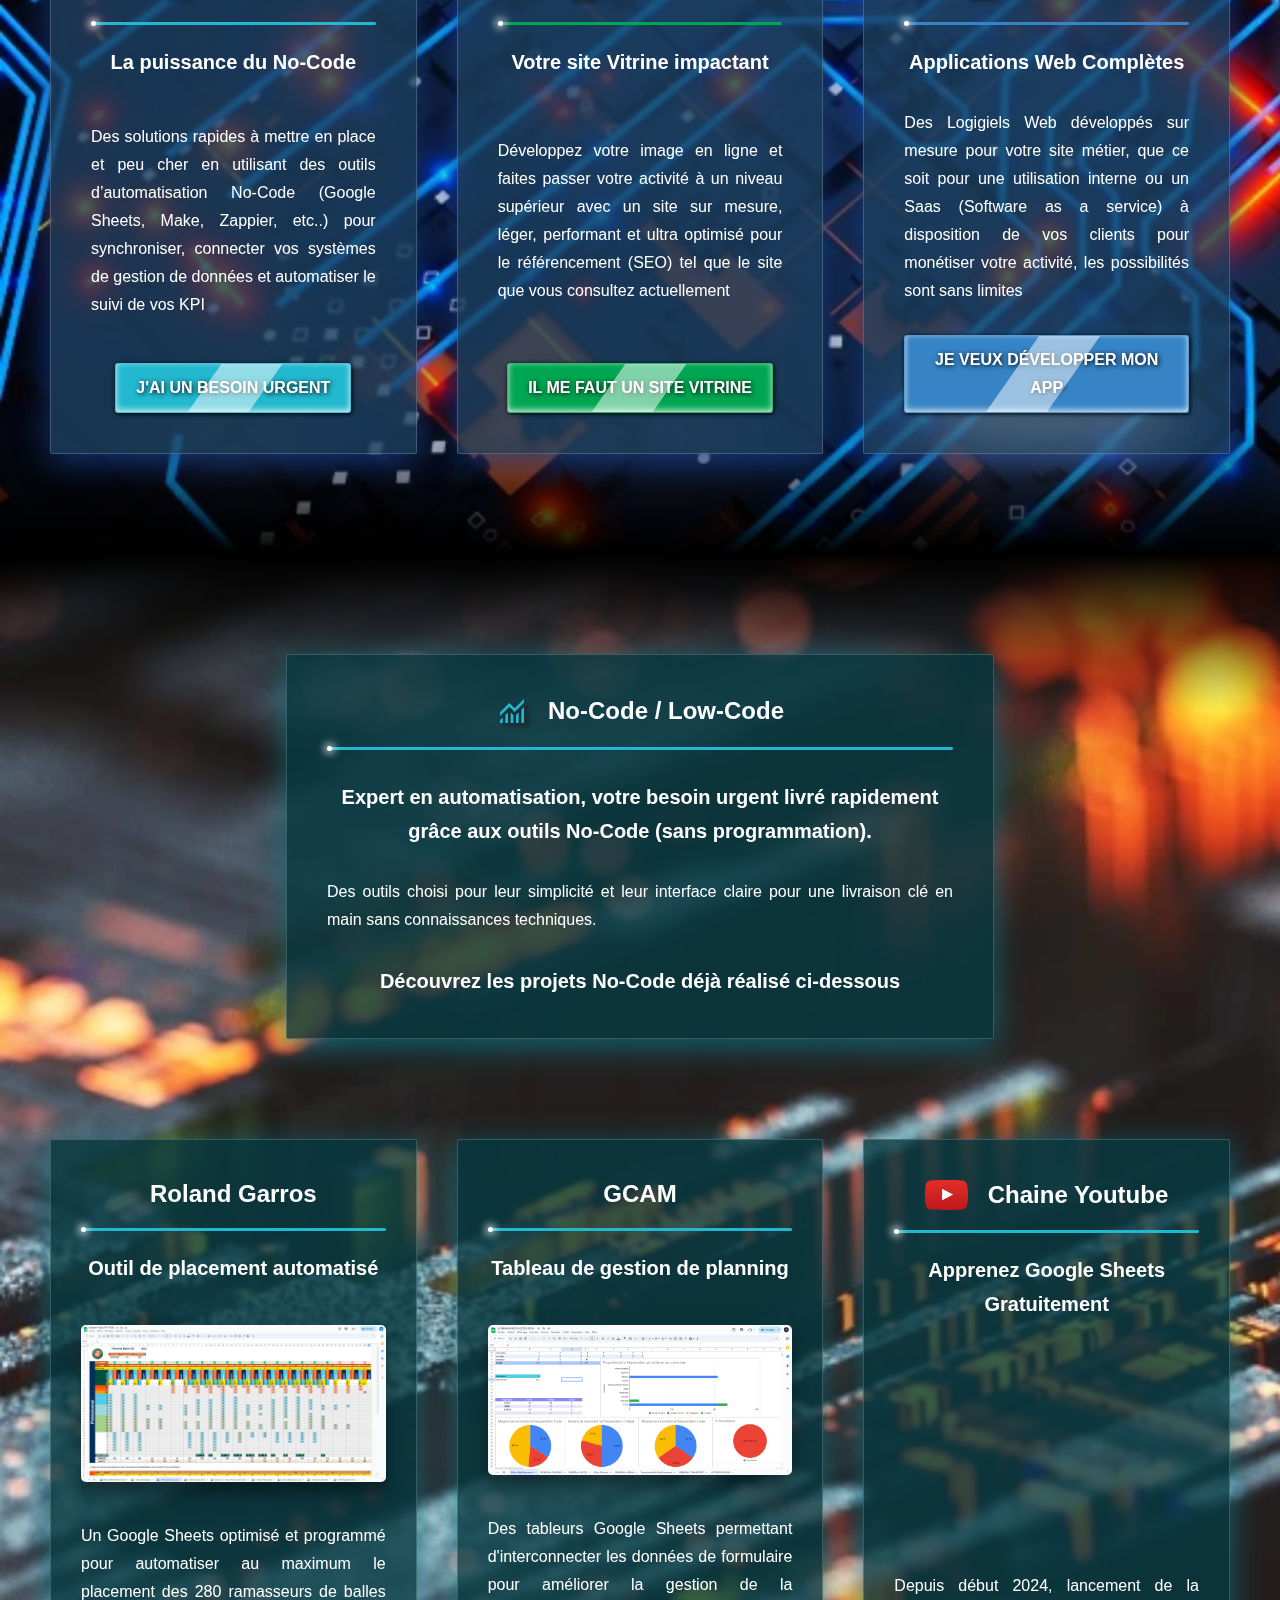
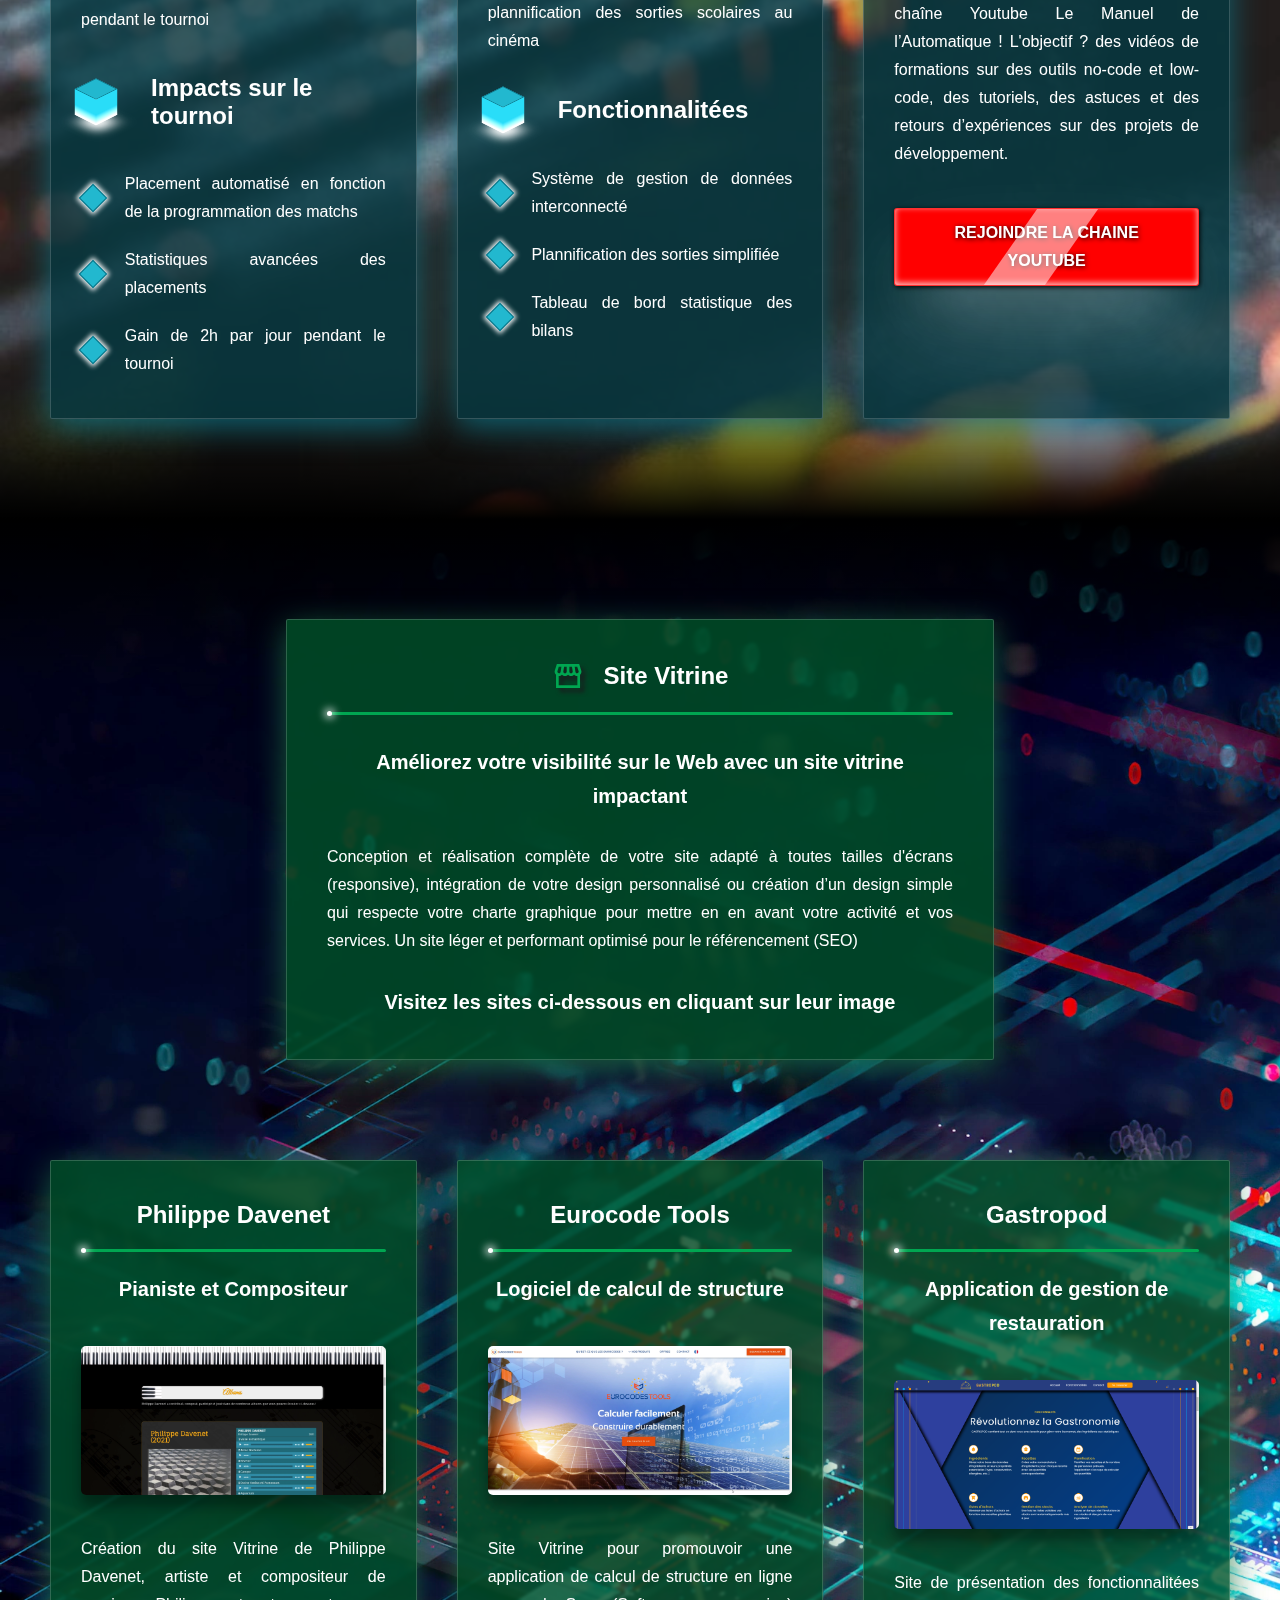
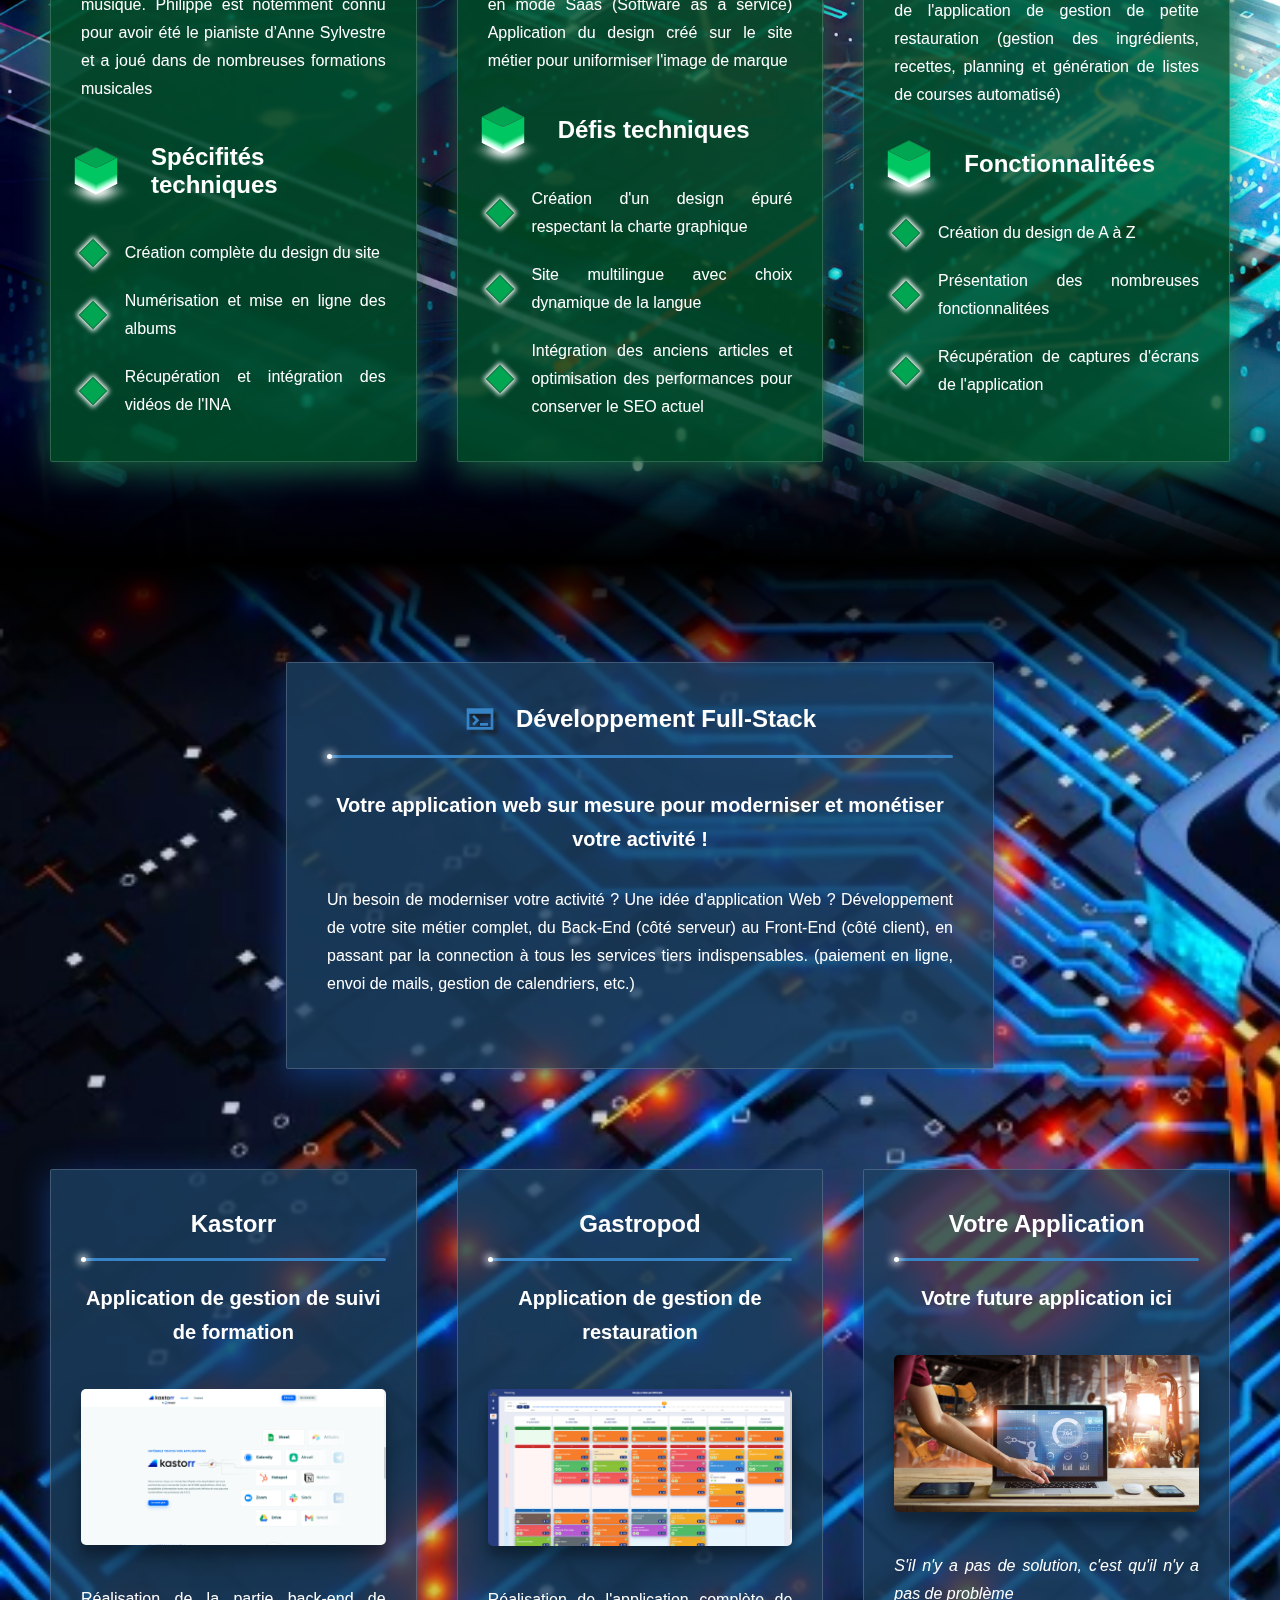
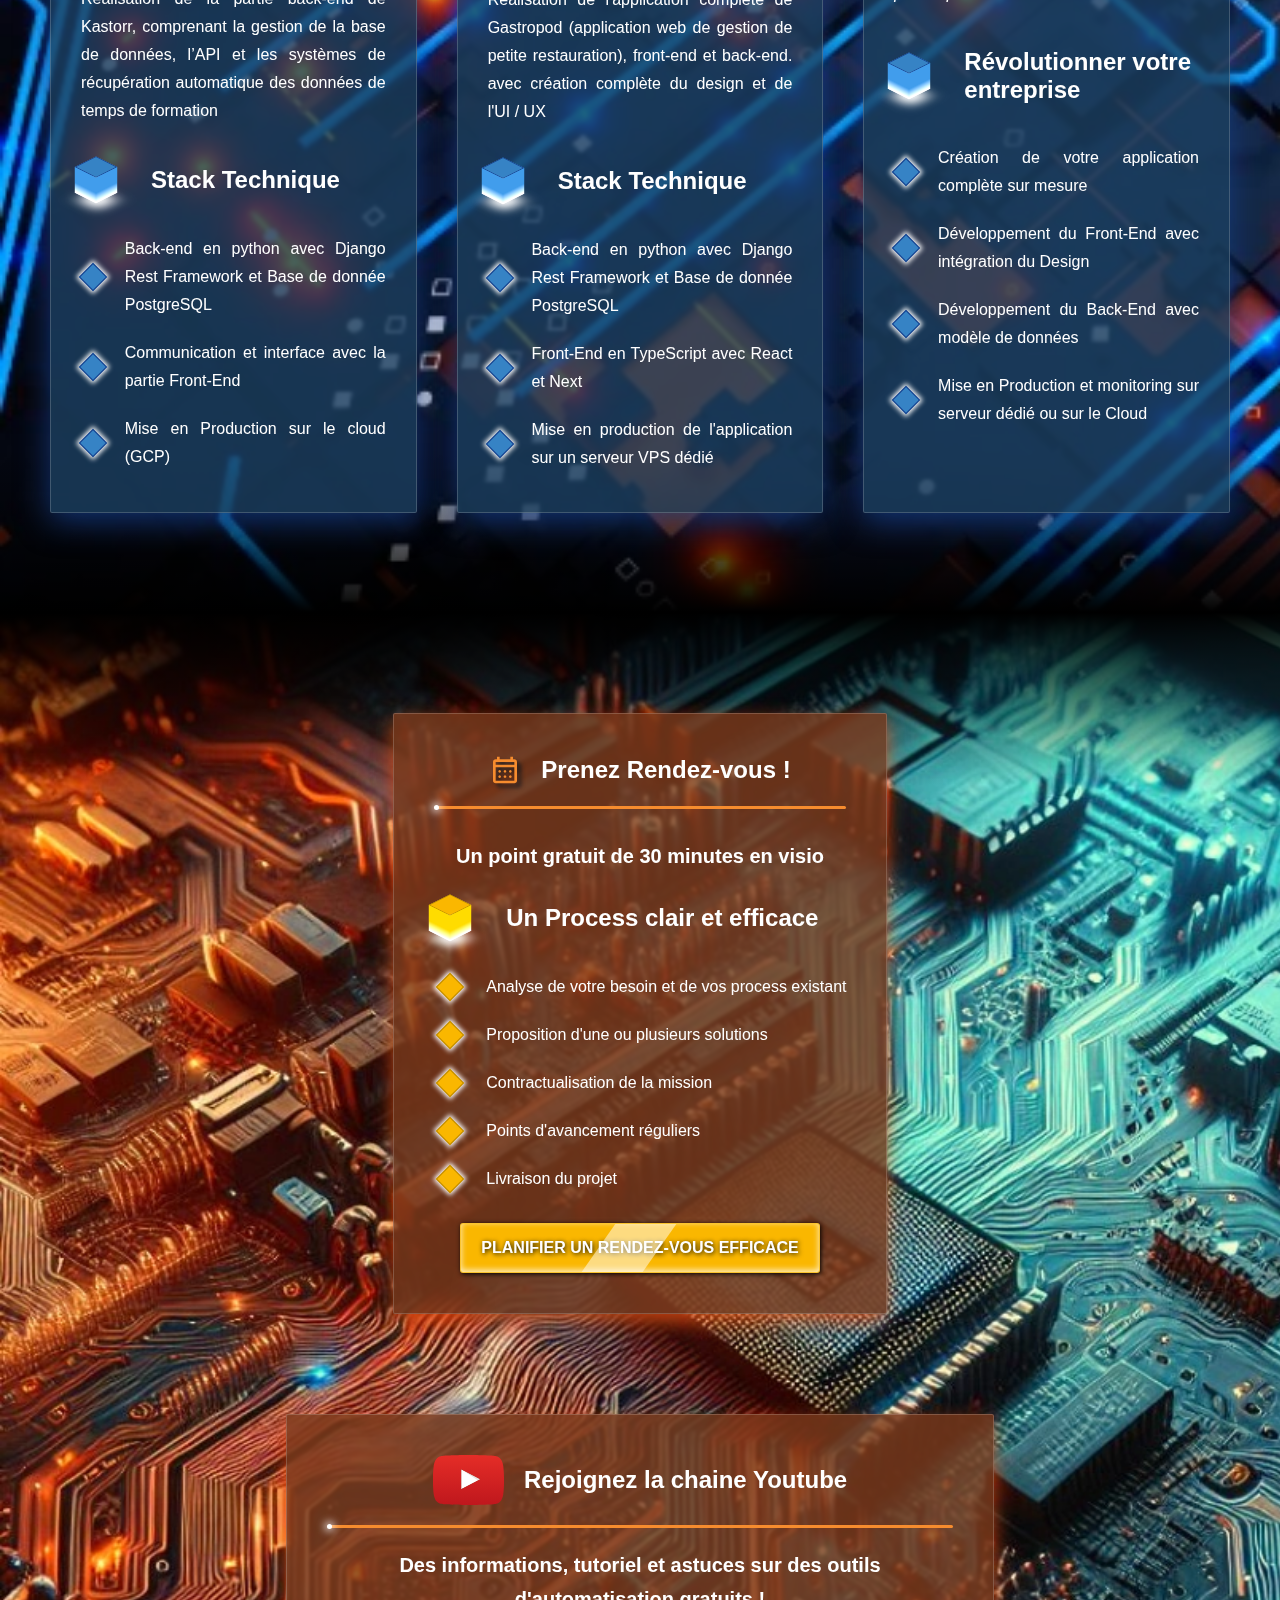
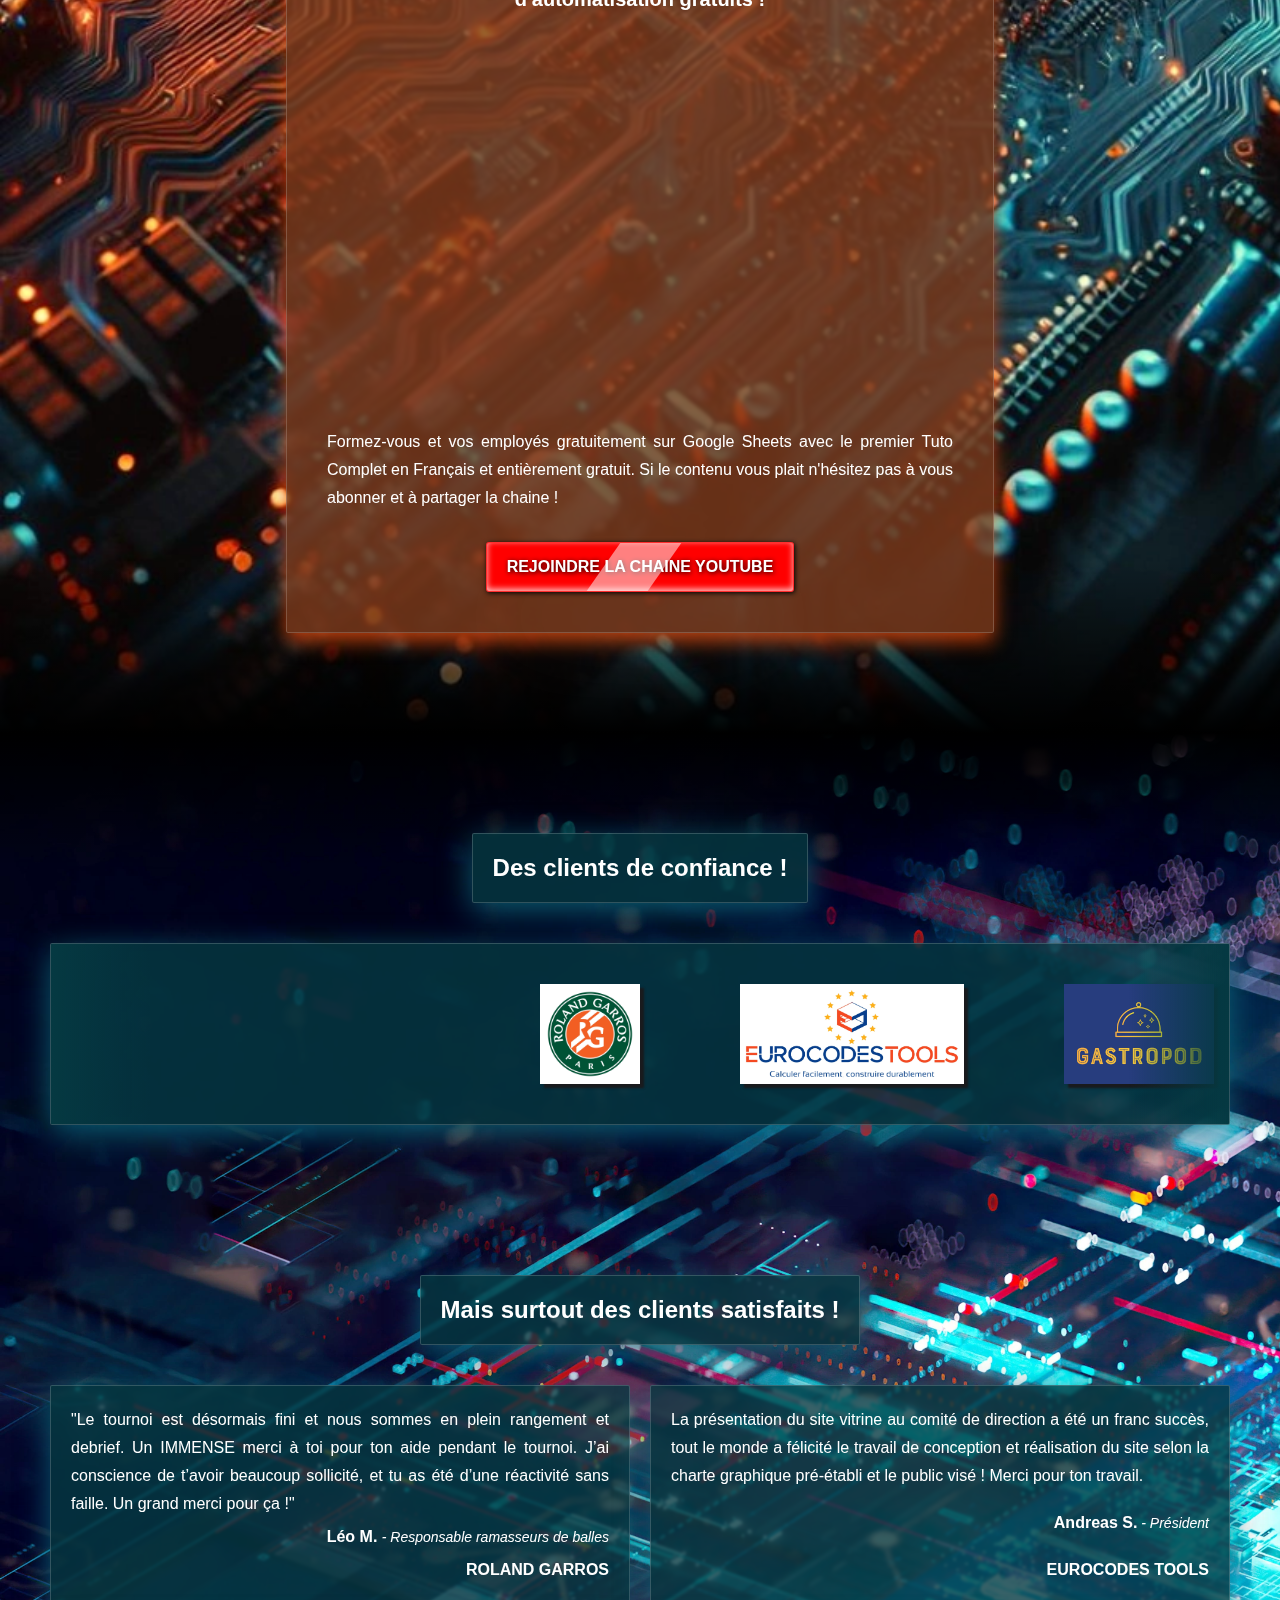
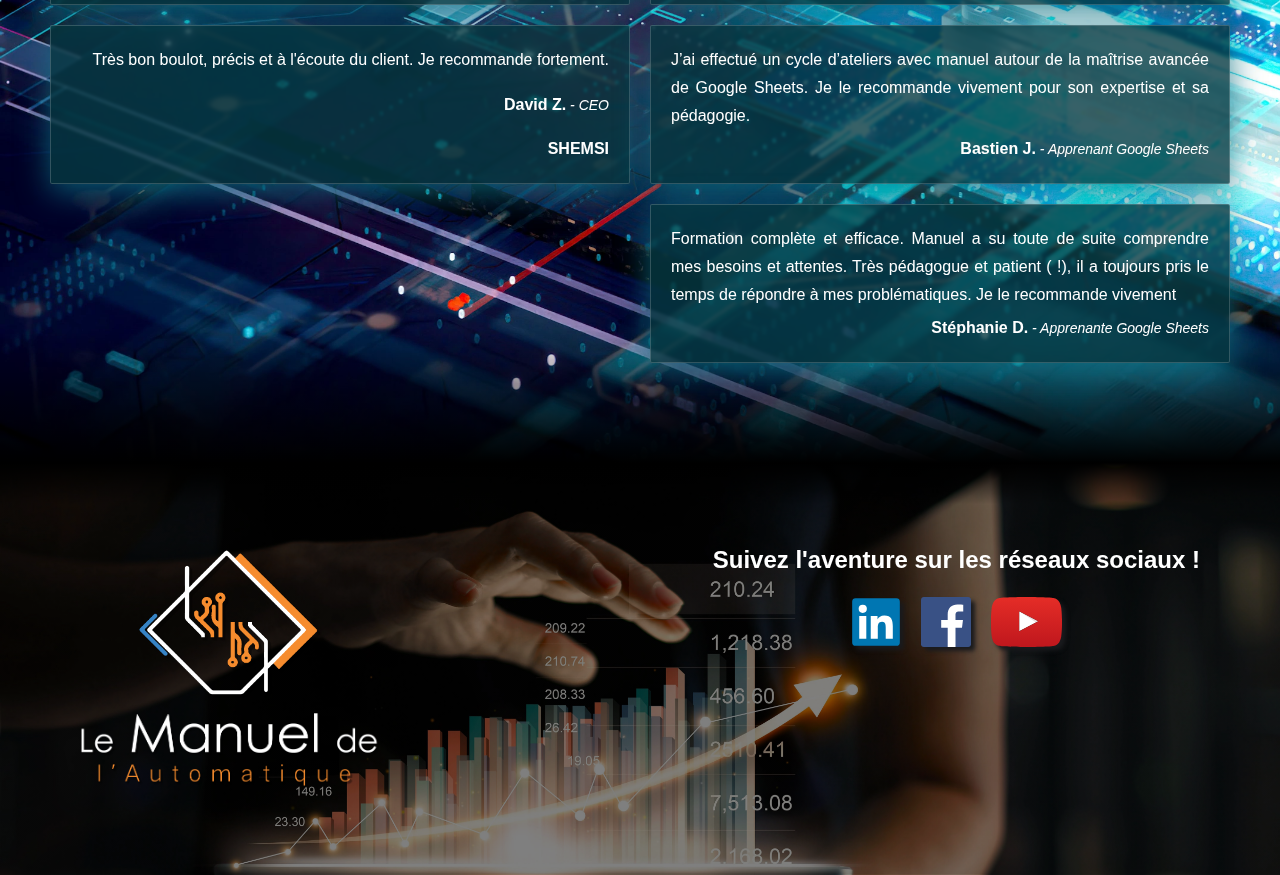
==== commit c2999dfa: "Adjust text, animation and responsive, replace calendly by popup" ====
--- a/index.html
+++ b/index.html
@@ -16,11 +16,11 @@
     <header>
       <nav>
         <menu>
-          <div class="menu-item no_mobile"><a href="#Propos">A propos</a></div>
+          <div class="menu-item no_mobile"><a href="#Propos">Expertises</a></div>
           <div class="menu-item" id="demo1">
-            <a class="">
+            <a class="dropdown">
               <div class="picto_menu">
-                <svg class="picto yellow" xmlns="http://www.w3.org/2000/svg" height="32" viewBox="0 -960 960 960" width="32"><path d="M400-480q-66 0-113-47t-47-113q0-66 47-113t113-47q66 0 113 47t47 113q0 66-47 113t-113 47ZM80-160v-112q0-33 17-62t47-44q51-26 115-44t141-18h14q6 0 12 2-8 18-13.5 37.5T404-360h-4q-71 0-127.5 18T180-306q-9 5-14.5 14t-5.5 20v32h252q6 21 16 41.5t22 38.5H80Zm560 40-12-60q-12-5-22.5-10.5T584-204l-58 18-40-68 46-40q-2-14-2-26t2-26l-46-40 40-68 58 18q11-8 21.5-13.5T628-460l12-60h80l12 60q12 5 22.5 11t21.5 15l58-20 40 70-46 40q2 12 2 25t-2 25l46 40-40 68-58-18q-11 8-21.5 13.5T732-180l-12 60h-80Zm40-120q33 0 56.5-23.5T760-320q0-33-23.5-56.5T680-400q-33 0-56.5 23.5T600-320q0 33 23.5 56.5T680-240ZM400-560q33 0 56.5-23.5T480-640q0-33-23.5-56.5T400-720q-33 0-56.5 23.5T320-640q0 33 23.5 56.5T400-560Zm0-80Zm12 400Z"/></svg>
+                <svg class="picto yellow" xmlns="http://www.w3.org/2000/svg" height="30" viewBox="0 -960 960 960" width="30"><path d="M400-480q-66 0-113-47t-47-113q0-66 47-113t113-47q66 0 113 47t47 113q0 66-47 113t-113 47ZM80-160v-112q0-33 17-62t47-44q51-26 115-44t141-18h14q6 0 12 2-8 18-13.5 37.5T404-360h-4q-71 0-127.5 18T180-306q-9 5-14.5 14t-5.5 20v32h252q6 21 16 41.5t22 38.5H80Zm560 40-12-60q-12-5-22.5-10.5T584-204l-58 18-40-68 46-40q-2-14-2-26t2-26l-46-40 40-68 58 18q11-8 21.5-13.5T628-460l12-60h80l12 60q12 5 22.5 11t21.5 15l58-20 40 70-46 40q2 12 2 25t-2 25l46 40-40 68-58-18q-11 8-21.5 13.5T732-180l-12 60h-80Zm40-120q33 0 56.5-23.5T760-320q0-33-23.5-56.5T680-400q-33 0-56.5 23.5T600-320q0 33 23.5 56.5T680-240ZM400-560q33 0 56.5-23.5T480-640q0-33-23.5-56.5T400-720q-33 0-56.5 23.5T320-640q0 33 23.5 56.5T400-560Zm0-80Zm12 400Z"/></svg>
                 <p>Services</p>
               </div>
             </a>
@@ -97,7 +97,9 @@
               <div class="divider orange"></div>
             </div>
             <h3>Des solutions adaptées à vos ambitions en fonction de votre Budget</h3>
-            <a class="button orange" href="#Contact">Contacter</a>
+            <p>Besoin d'un tableau de bord pour monitorer vos KPI rapidement, d'un Site Vitrine pour développer votre présence en ligne ou d'une application web complète pour monétiser votre activité ?
+            </p>  
+            <a class="button orange" href="#Contact">Prendre Rendez-vous</a>
           </div>
         </div>
         <div class="rows_wrapper">
@@ -141,7 +143,7 @@
               <h3>Applications Web Complètes</h3>
             </div>
             <p>Des Logigiels Web développés sur mesure pour votre site métier,
-              que ce soit pour une utilisation interne ou un Saas (Software as a service) à disposition de vos clients pour monétiser votre activité, tout est possible</p>
+              que ce soit pour une utilisation interne ou un Saas (Software as a service) à disposition de vos clients pour monétiser votre activité, les possibilités sont sans limites</p>
             <a class="button blue" href="#Developpement">Je veux développer mon App</a>
           </div>
         </div>
@@ -156,10 +158,12 @@
                 <svg class="picto cyan" xmlns="http://www.w3.org/2000/svg" height="32" viewBox="0 -960 960 960" width="32"><path d="M120-120v-80l80-80v160h-80Zm160 0v-240l80-80v320h-80Zm160 0v-320l80 81v239h-80Zm160 0v-239l80-80v319h-80Zm160 0v-400l80-80v480h-80ZM120-327v-113l280-280 160 160 280-280v113L560-447 400-607 120-327Z"/></svg>
                 <h2>No-Code / Low-Code</h2>
               </div>
-              <div class="divider orange"></div>
+              <div class="divider cyan"></div>
             </div>
             <h3>Expert en automatisation, votre besoin urgent livré rapidement grâce aux outils No-Code (sans programmation).</h3>
-            <p class="center">Des outils choisi pour leur simplicité et leur interface claire pour une livraison clé en main sans connaissances techniques</p>
+            <p class="center">Des outils choisi pour leur simplicité et leur interface claire pour une livraison clé en main sans connaissances techniques.
+            </p>
+            <h3>Découvrez les projets No-Code déjà réalisé ci-dessous</h3>
           </div>
         </div>
         <div class="rows_wrapper">
@@ -175,7 +179,7 @@
               <div class="puce_wrapper">
                 <div class="grid_puce">
                   <div class="cube-loader cyan puce"><div class="cube-top"></div><div class="cube-right"></div><div class="cube-left"></div></div>
-                  <div><p class="important">Fonctionnalitées</p></div>
+                  <div><p class="important">Impacts sur le tournoi</p></div>
                 </div>
                 <div class="grid_puce">
                     <div class="cube-puce cyan"></div>
@@ -206,7 +210,7 @@
                   <div class="cube-puce cyan"></div>
                   <div><p>Plannification des sorties simplifiée</p></div>
                   <div class="cube-puce cyan"></div>
-                  <div><p>Tableau de bord statistiques des bilans</p></div>
+                  <div><p>Tableau de bord statistique des bilans</p></div>
                 </div>
               </div>
           </div>
@@ -214,7 +218,7 @@
             <div class="title_wrapper">
               <div class="content_title">
                 <a href="https://youtube.com/@LeManueldelAutomatique?si=uDnAFnwpZxQH3q-p" target="_blank">
-                  <img style="height: 50px;" src="images/youtube.svg" width="100%" alt="Tableau de gestion de planning">
+                  <img style="height: 30px;" src="images/youtube.svg" width="100%" alt="Tableau de gestion de planning">
                 </a>
                 <h2>Chaine Youtube</h2>
               </div>
@@ -241,14 +245,14 @@
                 <svg class="picto green" xmlns="http://www.w3.org/2000/svg" height="32" viewBox="0 -960 960 960" width="32"><path d="M841-518v398H121v-398q-23-21-35.5-54t-.5-72l61-196h670l61 196q12 39-.5 71T841-518Zm-272-42q27 0 41-18.5t11-41.5l-22-140h-78v148q0 21 14 36.5t34 15.5Zm-180 0q23 0 37.5-15.5T441-612v-148h-78l-22 140q-4 24 10.5 42t37.5 18Zm-178 0q18 0 31.5-13t16.5-33l22-154h-78l-40 134q-6 20 6.5 43t41.5 23Zm540 0q29 0 42-23t6-43l-42-134h-76l22 154q3 20 16.5 33t31.5 13ZM201-200h560v-282q-5 2-6.5 2H751q-27 0-47.5-9T663-518q-18 18-41 28t-49 10q-27 0-50.5-10T481-518q-17 18-39.5 28T393-480q-29 0-52.5-10T299-518q-21 21-41.5 29.5T211-480h-4.5q-2.5 0-5.5-2v282Zm560 0H201h560Z"/></svg>
                 <h2>Site Vitrine</h2>
               </div>
-            <div class="divider orange"></div>
+            <div class="divider green"></div>
           </div>
             <h3>Améliorez votre visibilité sur le Web avec un site vitrine impactant</h3>
-            <p class="center">
+            <p class="">
               Conception et réalisation complète de votre site adapté à toutes tailles d'écrans (responsive), intégration de votre design personnalisé ou création d’un design simple
-              qui respecte votre charte graphique pour mettre en en avant votre activité et vos services.
+              qui respecte votre charte graphique pour mettre en en avant votre activité et vos services. Un site léger et performant optimisé pour le référencement (SEO)
             </p>
-            <h3>Un site léger et performant au top des derniers standards du web pour optimiser votre référencement (SEO)</h3>
+            <h3>Visitez les sites ci-dessous en cliquant sur leur image</h3>
           </div>
         </div>
         <div class="rows_wrapper">
@@ -260,11 +264,11 @@
             </div>
               <img class="snap_picture" src="images/portfolio/extract_philippe.webp" alt="Tableau de gestion de planning">
               <p>Création du site Vitrine de Philippe Davenet, artiste et compositeur de musique. 
-                Philippe Davenet est notemment connu pour avoir été le pianiste d’Anne Sylvestre.</p>
+                Philippe est notemment connu pour avoir été le pianiste d’Anne Sylvestre et a joué dans de nombreuses formations musicales</p>
                 <div class="puce_wrapper">
                   <div class="grid_puce">
                     <div class="cube-loader green puce"><div class="cube-top"></div><div class="cube-right"></div><div class="cube-left"></div></div>
-                    <div><p class="important">Fonctionnalitées</p></div>
+                    <div><p class="important">Spécifités techniques</p></div>
                   </div>
                   <div class="grid_puce">
                       <div class="cube-puce green"></div>
@@ -288,7 +292,7 @@
                 <div class="puce_wrapper">
                   <div class="grid_puce">
                     <div class="cube-loader green puce"><div class="cube-top"></div><div class="cube-right"></div><div class="cube-left"></div></div>
-                    <div><p class="important">Fonctionnalitées</p></div>
+                    <div><p class="important">Défis techniques</p></div>
                   </div>
                   <div class="grid_puce">
                       <div class="cube-puce green"></div>
@@ -307,7 +311,7 @@
               <h3>Application de gestion de restauration</h3>
             </div>
             <img class="snap_picture" src="images/portfolio/extract_site_gastro.webp" width="100%" alt="Tableau de gestion de planning">
-            <p>Site de présentation des fonctionnalitées du logiciel de gestion de petite restauration (ingrédients, recettes, planning zet listes de courses)</p>
+            <p>Site de présentation des fonctionnalitées de l'application de gestion de petite restauration (gestion des ingrédients, recettes, planning et génération de listes de courses automatisé)</p>
             <div class="puce_wrapper">
               <div class="grid_puce">
                 <div class="cube-loader green puce"><div class="cube-top"></div><div class="cube-right"></div><div class="cube-left"></div></div>
@@ -335,7 +339,7 @@
                 <svg class="picto blue" xmlns="http://www.w3.org/2000/svg" height="32" viewBox="0 -960 960 960" width="32"><path d="M80-160v-640h800v640H80Zm80-80h640v-400H160v400Zm140-40-56-56 103-104-104-104 57-56 160 160-160 160Zm180 0v-80h240v80H480Z"/></svg>
                 <h2>Développement Full-Stack</h2>
               </div>
-              <div class="divider ORANGE"></div>
+              <div class="divider blue"></div>
             </div>
             <h3>Votre application web sur mesure pour moderniser et monétiser votre activité !</h3>
               <p class="">Un besoin de moderniser votre activité ? Une idée d'application Web ? 
@@ -359,7 +363,7 @@
                 <div class="puce_wrapper">
                   <div class="grid_puce">
                     <div class="cube-loader blue puce"><div class="cube-top"></div><div class="cube-right"></div><div class="cube-left"></div></div>
-                    <div><p class="important">Fonctionnalitées</p></div>
+                    <div><p class="important">Stack Technique</p></div>
                   </div>
                   <div class="grid_puce">
                       <div class="cube-puce blue"></div>
@@ -367,7 +371,7 @@
                     <div class="cube-puce blue"></div>
                     <div><p>Communication et interface avec la partie Front-End</p></div>
                     <div class="cube-puce blue"></div>
-                    <div><p>Mise en Production sur un serveur dédié et sécurisé</p></div>
+                    <div><p>Mise en Production sur le cloud (GCP)</p></div>
                   </div>
                 </div>
           </div>
@@ -375,14 +379,16 @@
             <div class="title_wrapper">
               <h2>Gastropod</h2>
               <div class="divider blue"></div>
-              <h3>Application de gestion de suivi de formation</h3>
+              <h3>Application de gestion de restauration</h3>
             </div>
               <img class="snap_picture" src="images/portfolio/extract_app_gastro.webp" alt="Tableau de gestion de planning">
-              <p>Réalisation de l'application complète de Gastropod (application web de gestion de petite restauration), front-end et back-end.</p>
+              <p>Réalisation de l'application complète de Gastropod (application web de gestion de petite restauration), front-end et back-end.
+                avec création complète du design et de l'UI / UX
+              </p>
               <div class="puce_wrapper">
                 <div class="grid_puce">
                   <div class="cube-loader blue puce"><div class="cube-top"></div><div class="cube-right"></div><div class="cube-left"></div></div>
-                  <div><p class="important">Fonctionnalitées</p></div>
+                  <div><p class="important">Stack Technique</p></div>
                 </div>
                 <div class="grid_puce">
                     <div class="cube-puce blue"></div>
@@ -390,7 +396,7 @@
                   <div class="cube-puce blue"></div>
                   <div><p>Front-End en TypeScript avec React et Next</p></div>
                   <div class="cube-puce blue"></div>
-                  <div><p>Mise en production de l'application sur VPS dédié</p></div>
+                  <div><p>Mise en production de l'application sur un serveur VPS dédié</p></div>
                 </div>
               </div>
           </div>
@@ -400,19 +406,22 @@
               <div class="divider blue"></div>
               <h3>Votre future application ici</h3>
             </div>
-              <img class="snap_picture" src="images/portfolio/Image_Fond_Web_courte_test_4.webp" alt="Tableau de gestion de planning">
+              <img class="snap_picture" src="images/portfolio/Hand_Robot_Computer.webp" alt="Tableau de gestion de planning">
+              <p style="font-style: italic;">S'il n'y a pas de solution, c'est qu'il n'y a pas de problème</p>
               <div class="puce_wrapper">
                 <div class="grid_puce">
                   <div class="cube-loader blue puce"><div class="cube-top"></div><div class="cube-right"></div><div class="cube-left"></div></div>
-                  <div><p class="important">Fonctionnalitées</p></div>
+                  <div><p class="important">Révolutionner votre entreprise</p></div>
                 </div>
                 <div class="grid_puce">
                     <div class="cube-puce blue"></div>
-                  <div><p>Création de votre application complète</p></div>
+                  <div><p>Création de votre application complète sur mesure</p></div>
                   <div class="cube-puce blue"></div>
-                  <div><p>Création du Front-End</p></div>
+                  <div><p>Développement du Front-End avec intégration du Design</p></div>
                   <div class="cube-puce blue"></div>
-                  <div><p>Création du Back-End</p></div>
+                  <div><p>Développement du Back-End avec modèle de données</p></div>
+                  <div class="cube-puce blue"></div>
+                  <div><p>Mise en Production et monitoring sur serveur dédié ou sur le Cloud</p></div>
                 </div>
               </div>
           </div>
@@ -430,11 +439,33 @@
               </div>
               <div class="divider"></div>
             </div>
-            <h3>Un point gratuit de 30 minutes en visio pour faire le tour de vos problèmes et proposer une solution adaptée !</h3>
+            <h3>Un point gratuit de 30 minutes en visio</h3>
             <!-- <div class="video_container"> -->
-              <div style="width: 100%" class="calendly-inline-widget calendly_widget" data-url="https://calendly.com/manueldelautomatique/30min" ></div>
+              <!-- <div style="width: 100%" class="calendly-inline-widget calendly_widget" data-url="https://calendly.com/manueldelautomatique/30min" ></div> -->
             <!-- </div> -->
-            <script type="text/javascript" src="https://assets.calendly.com/assets/external/widget.js" async></script>
+            <!-- Début de widget de lien Calendly -->
+            <!-- Fin de widget de lien Calendly -->
+            <div class="puce_wrapper">
+              <div class="grid_puce">
+                <div class="cube-loader yellow puce"><div class="cube-top"></div><div class="cube-right"></div><div class="cube-left"></div></div>
+                <div><p class="important">Un Process clair et efficace</p></div>
+              </div>
+              <div class="grid_puce">
+                  <div class="cube-puce yellow"></div>
+                <div><p>Analyse de votre besoin et de vos process existant</p></div>
+                <div class="cube-puce yellow"></div>
+                <div><p>Proposition d'une ou plusieurs solutions</p></div>
+                <div class="cube-puce yellow"></div>
+                <div><p>Contractualisation de la mission</p></div>
+                <div class="cube-puce yellow"></div>
+                <div><p>Points d'avancement réguliers</p></div>
+                <div class="cube-puce yellow"></div>
+                <div><p>Livraison du projet</p></div>
+              </div>
+            </div>
+            <link href="https://assets.calendly.com/assets/external/widget.css" rel="stylesheet">
+            <script src="https://assets.calendly.com/assets/external/widget.js" type="text/javascript" async></script>
+            <a class="button orange" href="" onclick="Calendly.initPopupWidget({url: 'https://calendly.com/manueldelautomatique/30min'});return false;">Planifier un rendez-vous efficace</a>
           </div>
         </div>
         <div class="row_wrapper">
--- a/index.css
+++ b/index.css
@@ -77,7 +77,12 @@
 /* HTML Nav Styles */
 
 header{
-  margin: auto;
+  /* margin: auto; */
+  width: 100%;
+  top: 0;
+  left: 0;
+  z-index: 100;
+  position: fixed;
 }
 
 
@@ -130,19 +135,21 @@
 nav .menu-item > menu {
   position: absolute;
   pointer-events:none;
+  min-width: 100%;
 }
 
 nav > menu { 
   display:flex;
   flex-direction: row;
+  position: relative;
   gap: 10px;
   margin: auto;
   max-width: 1000px;
   align-items: center;
-  justify-content: space-around;
-}
-
-nav > menu > .menu-item { pointer-events: all; opacity:1; }
+  justify-content: stretch;
+}
+
+nav > menu > .menu-item { pointer-events: all; opacity:1; width: 100%;}
 menu .menu-item a { white-space:nowrap; display:block; }
   
 .menu-item:hover > menu {
@@ -155,6 +162,7 @@
 nav > menu > .menu-item .menu-item menu {
   transform:translateX(100%);
   top:0; right:0;
+  width: 100%;
 }
 
 nav {
@@ -164,11 +172,13 @@
   /* justify-content: center; */
   width: 100%;
   /* margin: auto; */
-  margin-top: 20px;
+  margin: 20px 20px 0px 10px;
+  /* margin-top: 20px;
+  margin-left: 10px;
+  margin-right: 10px; */
   /* margin-right: 100px; */
   /* margin-left: 40px; */
-  z-index: 100;
-  position: fixed;
+
 }
 
 
@@ -179,9 +189,10 @@
   -webkit-backdrop-filter: blur( 1.5px );
   border: 1px solid rgba( 255, 255, 255, 0.18 );
   color:var(--white);
-  min-width: 300px;
+  /* min-width: 300px; */
   font-size: 20px;
   text-align: center;
+  /* width: 100%; */
   transition: background 0.5s, color 0.5s, transform 0.5s;
   text-shadow: 2px 2px 5px #000000;
   /* margin:0px 6px 6px 0px; */
@@ -230,11 +241,11 @@
     transform: translate3d(-400%, 0, 0) rotate(35deg);
   }
   20% {
-    transform: translate3d(400%, 0, 0) rotate(35deg);
+    transform: translate3d(500%, 0, 0) rotate(35deg);
   }
 
   100% {
-    transform: translate3d(400%, 0, 0) rotate(35deg);
+    transform: translate3d(500%, 0, 0) rotate(35deg);
   }
 }
 
@@ -750,7 +761,7 @@
   flex-direction: column;
   justify-content: space-between;
   align-items: center;
-  gap: 50px;
+  gap: 40px;
   width: 100%;
   background: rgba( 5, 57, 66, 0.8 );
   box-shadow: 0 8px 32px 0 rgba( 31, 38, 135, 0.8 );
@@ -762,20 +773,20 @@
 /* div.content_wrapper::after{
   content: '';
   position: absolute;
-  top: -5px;
-  left: -5px;
-  width: 5px;
-  height: 5px;
-  border-radius: 5px;
+  top:0;
+  left: 0;
+  width: 100%;
+  height: 100%;
+  border-radius: 2px;
   box-shadow: 0 0 8px 2px white;
   background: white;
-  animation: turn_point 10s linear infinite;
+  animation: shine_border 10s ease-in-out infinite;
 } */
 
 div.content_wrapper.picture{
   padding: 40px 40px 40px 40px;
   gap: 40px;
-  justify-content: space-evenly;
+  justify-content: flex-start;
 }
 
 div.content_wrapper.title{
@@ -816,6 +827,14 @@
   /* animation: animate_central_cube 4s linear infinite; */
 }
 
+div.divider::before{
+  content: '';
+  position: absolute;
+  height: 100%;
+  width: 100%;
+  animation: shine 10s ease-in-out infinite;
+}
+
 /* div.divider:before{
   content: '';
   position: absolute;
@@ -836,11 +855,37 @@
   }
 }
 
-@keyframes slide_hor_inv {
-  100% {
-    /* translate: 100% 0; */
-    right: 100%;
-  }
+@keyframes shine_border {
+  0%{
+    /* background: white; */
+    border: 1px solid white;
+    box-shadow: 0 0 8px 2px white;
+  }
+  30%{
+    border: none;
+    box-shadow: none;
+    /* background: transparent; */
+  }
+  100%{
+    border: none;
+    box-shadow: none;
+    /* background: transparent; */
+  }  
+}
+
+@keyframes shine {
+  0%{
+    background: white;
+    box-shadow: 0 0 8px 2px white;
+  }
+  20%{
+    box-shadow: none;
+    background: transparent;
+  }
+  100%{
+    box-shadow: none;
+    background: transparent;
+  }  
 }
 
 div.divider.cyan{
@@ -951,6 +996,7 @@
 
 h3 {
   font-size: 24px;
+  line-height: 34px;
   text-align: center;
 }
 
@@ -987,14 +1033,17 @@
   margin: 0 auto 0 auto;
   width: 100%;
   /* padding: 20px; */
-
+}
+
+div.content_wrapper.yellow > div.puce_wrapper{
+  
 }
 
 div.grid_puce{
   display: grid;
   grid-template-columns: 1fr 11fr;
   row-gap: 20px;
-  column-gap: 10px;
+  column-gap: 15px;
   justify-content: center;
   align-items: center;
   margin: auto;
@@ -1421,7 +1470,7 @@
   transform: rotateZ(45deg);
   width: calc(var(--cubeSize)/ 1.5);
   height: calc(var(--cubeSize)/1.5);
-  box-shadow: 0 0 10px 2px white;
+  box-shadow: 0 0 5px 2px white;
 }
 
 p.important{
--- a/responsive.css
+++ b/responsive.css
@@ -13,7 +13,7 @@
   }
 
   nav a {
-    min-width: 200px;
+    /* min-width: 200px; */
     font-size: 16px;
   }
 
@@ -87,7 +87,7 @@
       }
 
       h3 {
-        font-size: 18px;
+        font-size: 20px;
         text-align: center;
       }
 
@@ -111,6 +111,12 @@
 
       div.title_wrapper{
         gap: 20px;
+      }
+
+      div.grid_puce{
+        row-gap: 20px;
+        column-gap: 20px;
+        /* padding: 20px; */
       }
 
       .calendly_widget{
@@ -172,6 +178,10 @@
 
 @media only screen and (max-width: 1200px) {
   
+  nav > menu { 
+    max-width: 980px;
+  }
+
   section.content{
     /* min-height: 100vh; */
     padding: 100px 30px 100px 30px;
@@ -189,9 +199,14 @@
 @media only screen and (max-width: 1000px) {
 
   nav a {
-    min-width: 100px;
+    /* min-width: 100px; */
     font-size: 16px;
     padding: 10px 10px 10px 10px;
+  }
+
+  a.dropdown > div.picto_menu {
+    justify-content: center;
+    gap: 10px;
   }
 
   div.picto_menu > p{
@@ -226,7 +241,19 @@
   
 
   div.content_wrapper.picture{
-    padding: 40px 80px 40px 80px;
+    padding: 40px 40px 40px 40px;
+  }
+
+  div.grid_puce{
+    column-gap: 0px;
+  }
+
+  p.important{
+    margin-left: 15px;
+  }
+
+  div.puce_wrapper{
+    margin: 20px auto 0 auto;
   }
 
 
@@ -284,21 +311,21 @@
     line-height: 38px;
   }
 
-  h2{
+  /* h2{
     font-size: 20px;
-  }
+  } */
 
   div.divider{
     width: 100%;
   }
 
-  h3{
+  /* h3{
     font-size: 16px;
-  }
-
-  p{
+  } */
+
+  /* p{
     font-size: 14px;
-  }
+  } */
 
   .columns_wraper {
     gap: 40px;
@@ -311,8 +338,21 @@
 
   div.content_wrapper.picture{
     padding: 40px 40px 40px 40px;
-    gap: 20px;
-  }
+    /* gap: 20px; */
+  }
+
+
+  div.grid_puce{
+    column-gap: 15px;
+  }
+
+  p.important{
+    margin-left: 10px;
+  }
+
+  /* div.puce_wrapper{
+    margin: 20px auto 0 auto;
+  } */
 
   .calendly_widget{
     height: 1200px;
@@ -367,6 +407,10 @@
 
   @media only screen and (max-width: 480px) {
 
+    nav {
+      margin: 10px 5px 0px 5px;
+    }
+
     nav > menu{
       /* margin-left: 10px; */
       justify-content: center;
@@ -410,6 +454,29 @@
       gap: 20px;
     }
 
+    div.puce_wrapper{
+      margin: 40px auto 0 auto;
+      gap: 30px;
+    }
+
+    p.important{
+      /* margin-left: 20px; */
+    }
+
+    div.grid_puce{
+      row-gap: 20px;
+      column-gap: 15px;
+      /* padding: 20px; */
+    }
+  
+    .cube-loader.puce{
+      /* left: 5px ; */
+      --cubeSize: 20px;
+    }
+
+    .cube-puce {
+      --cubeSize: 20px;
+    }
 
 
     div.social_container > h3{
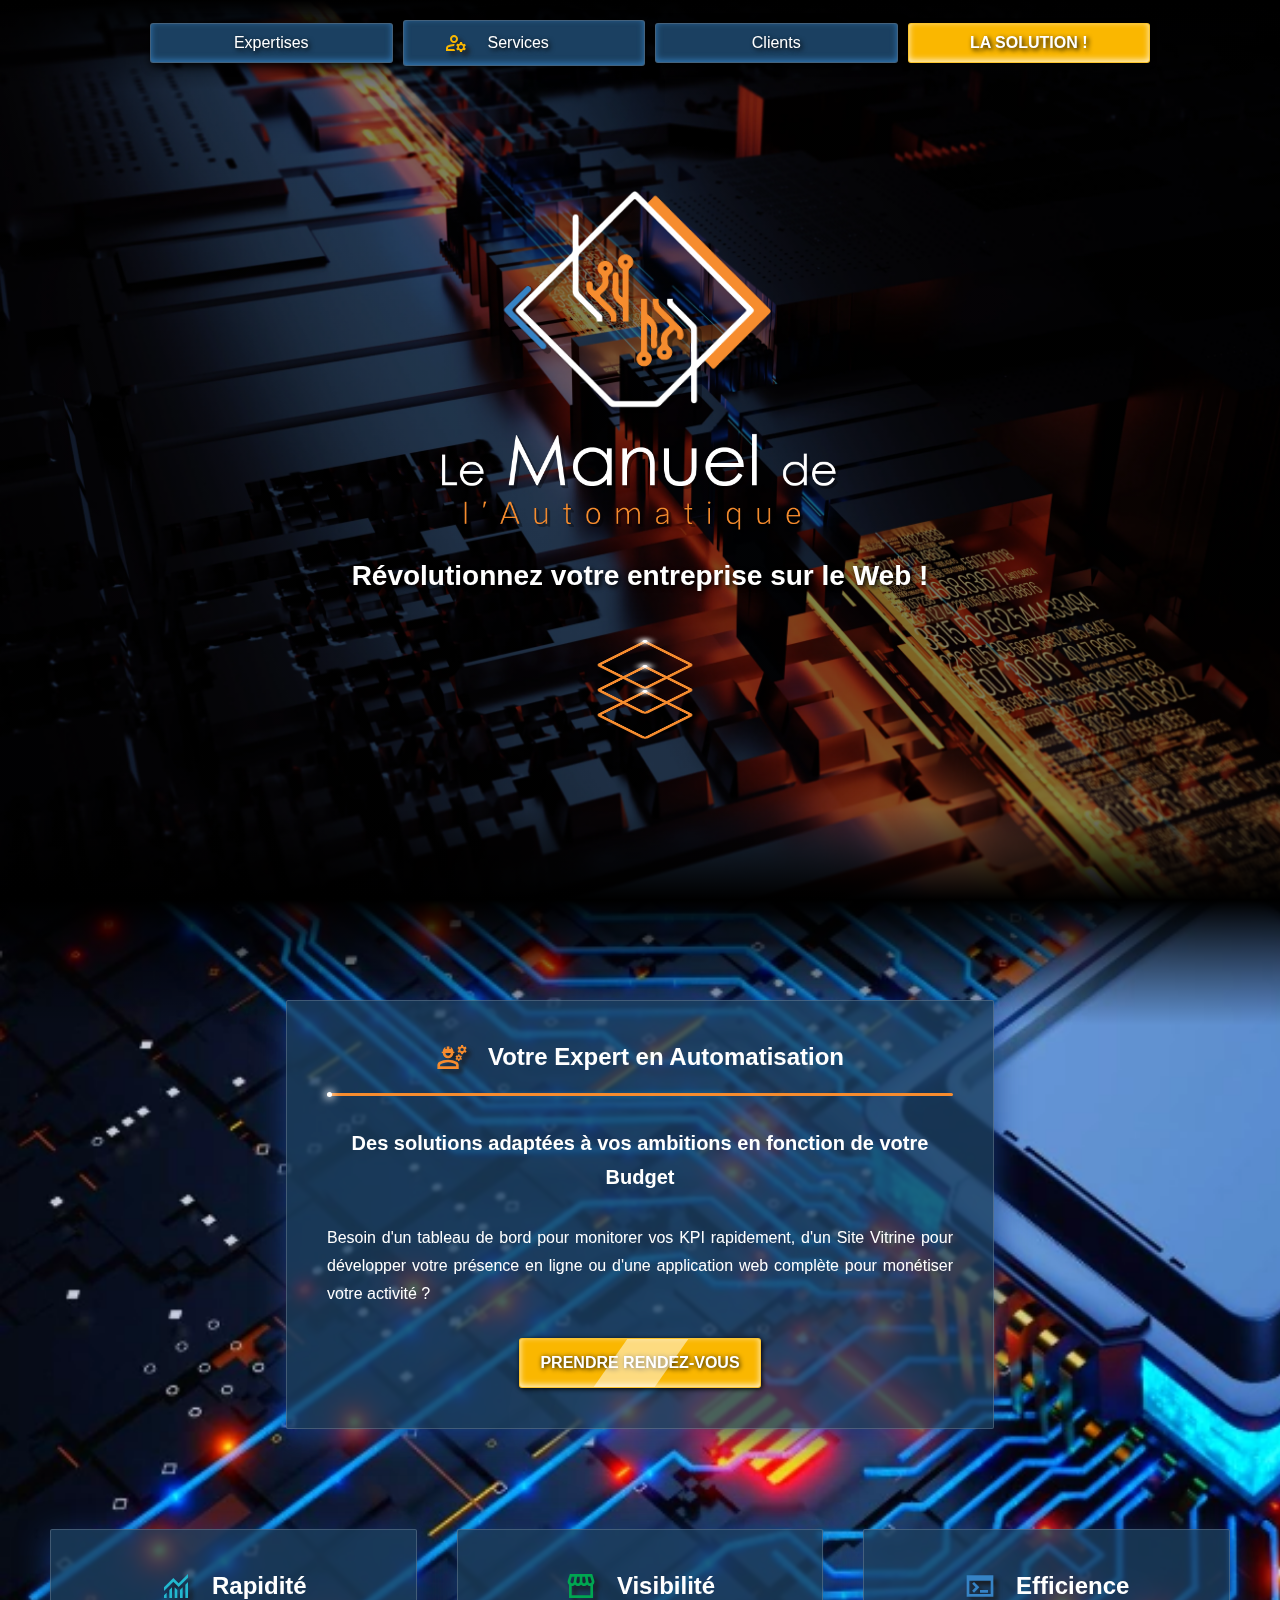
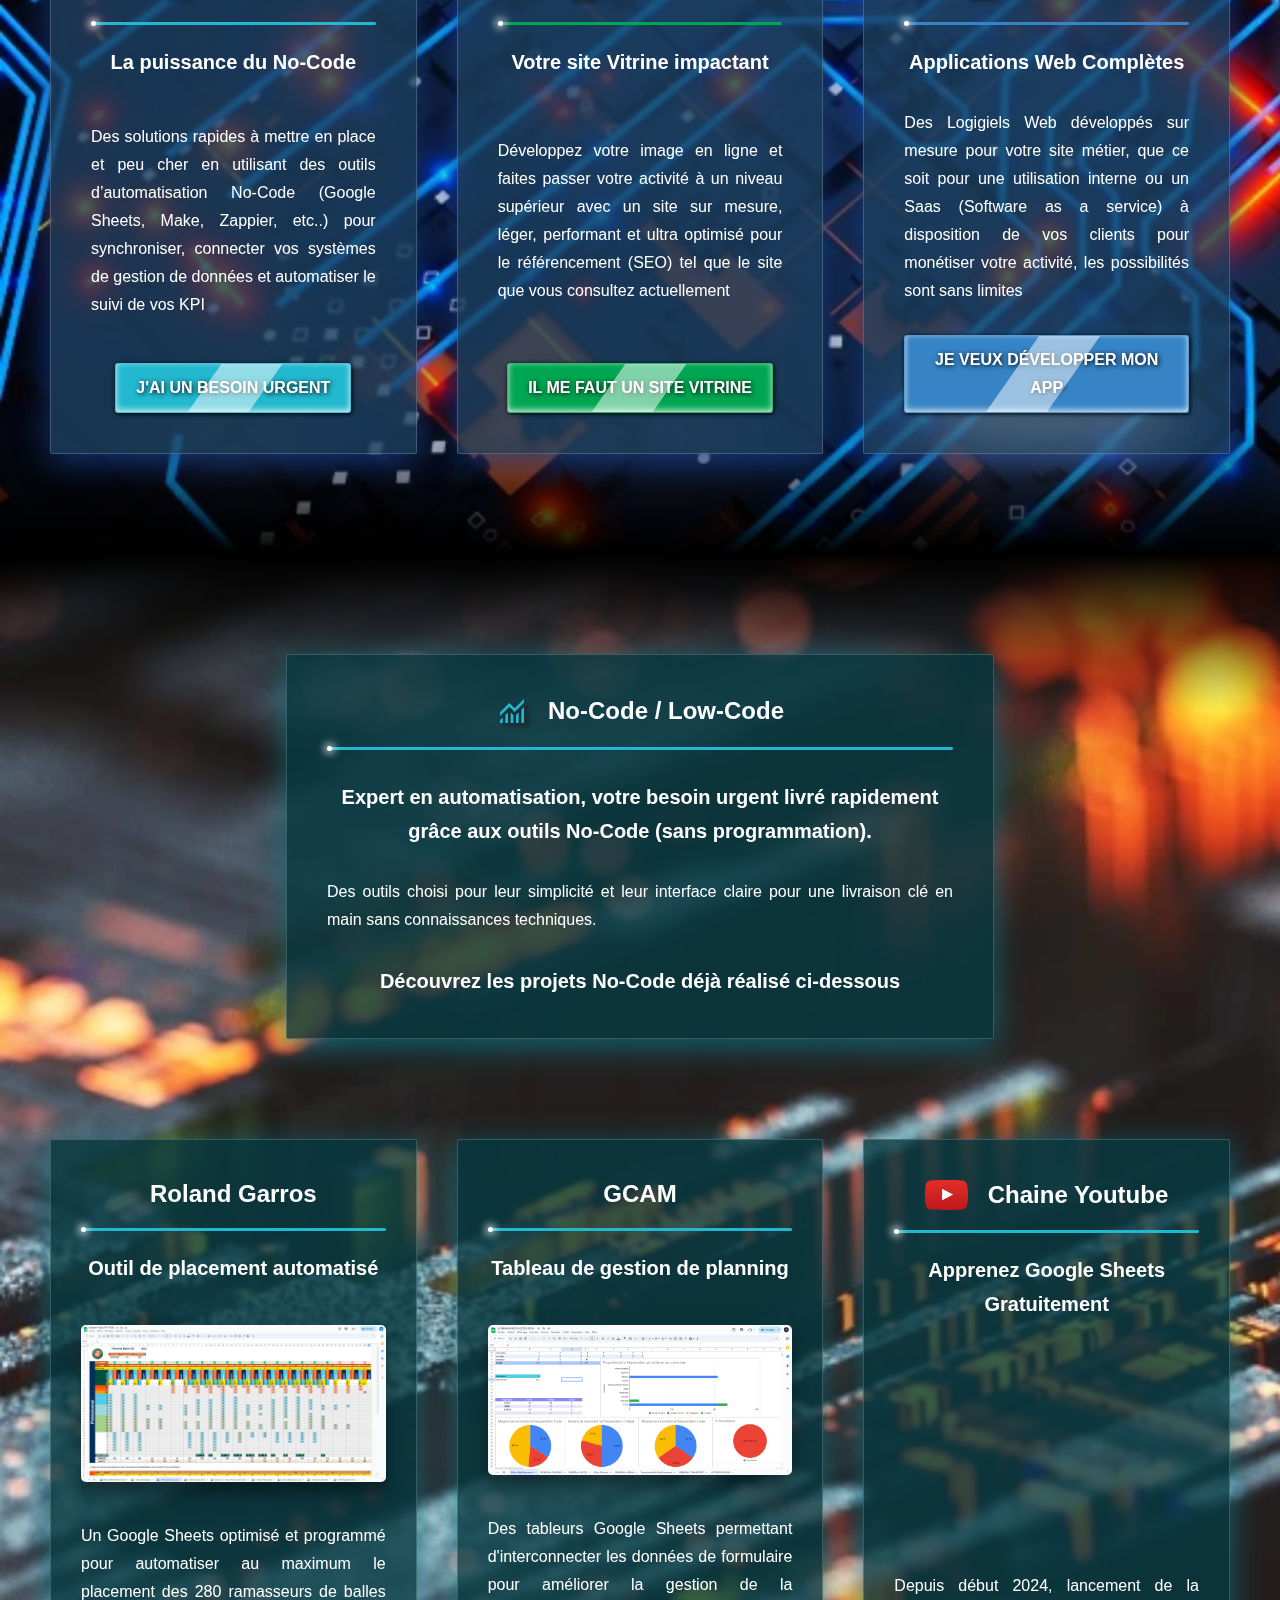
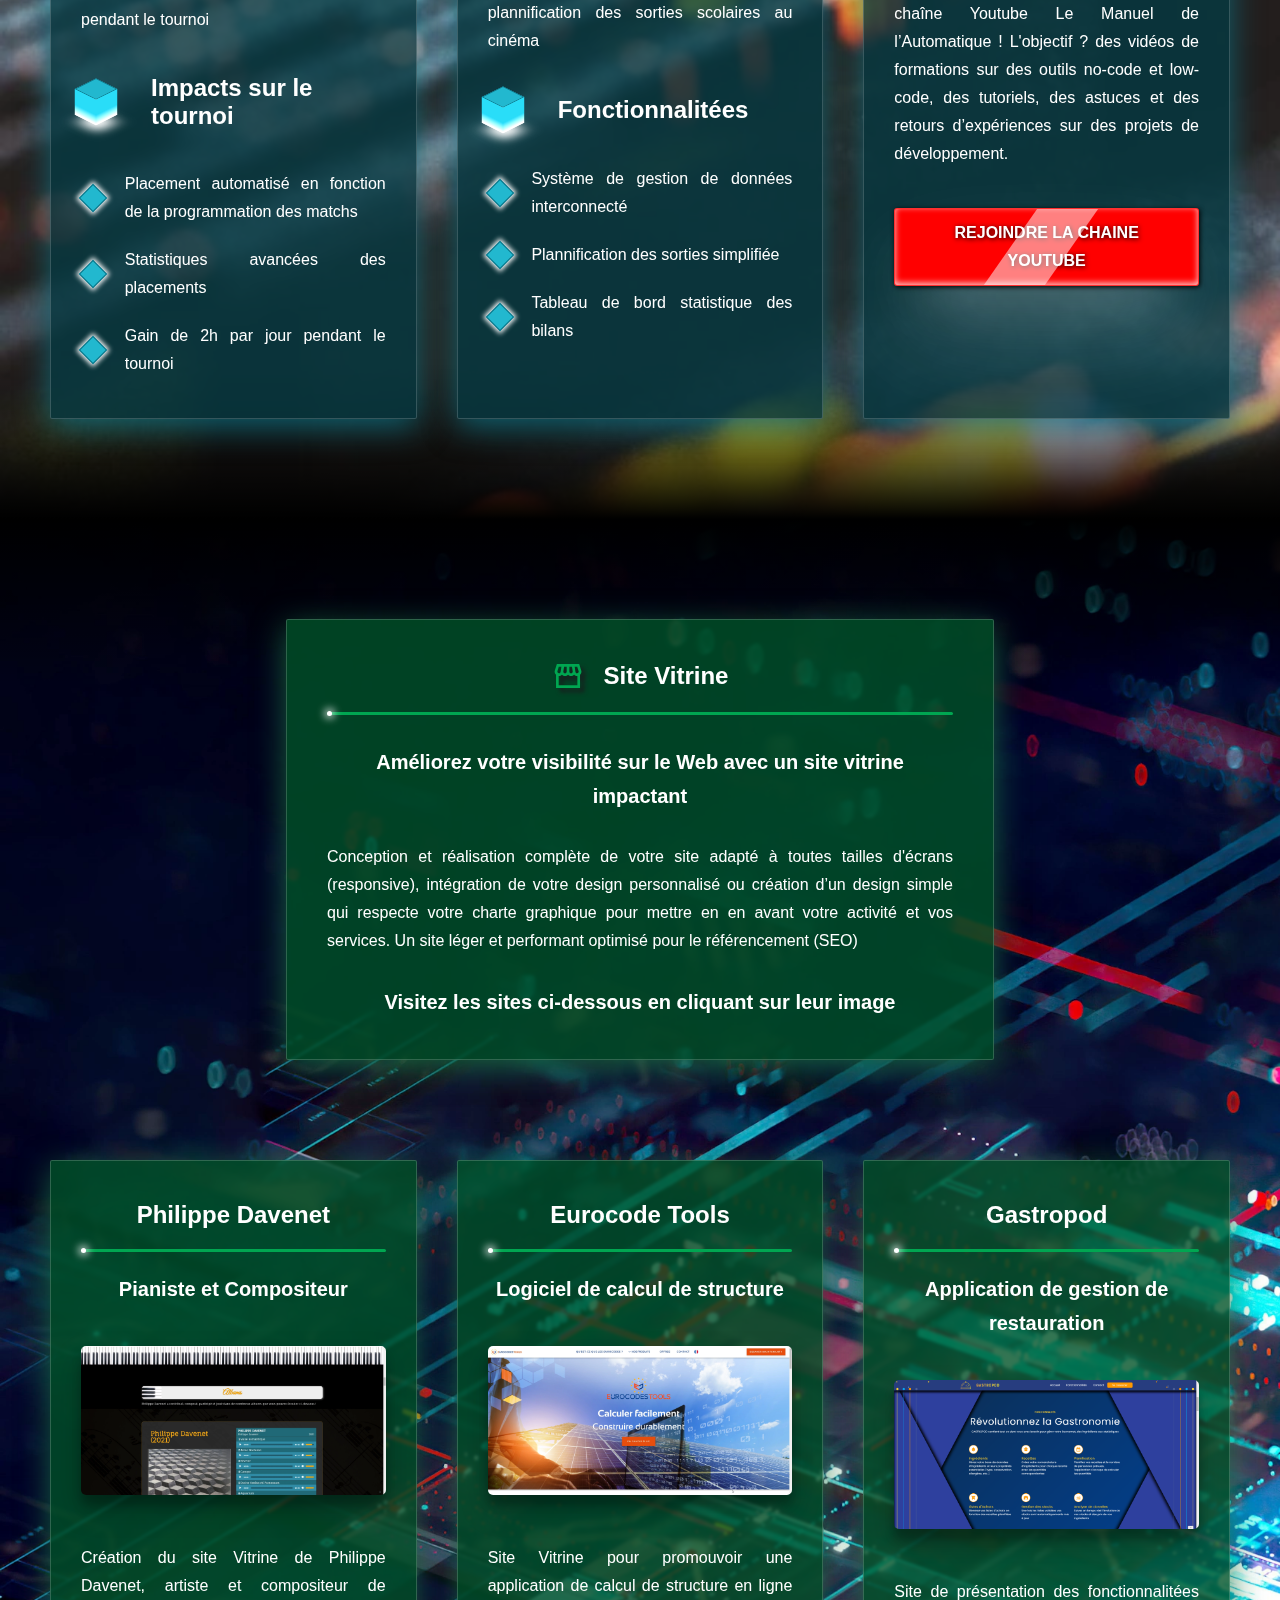
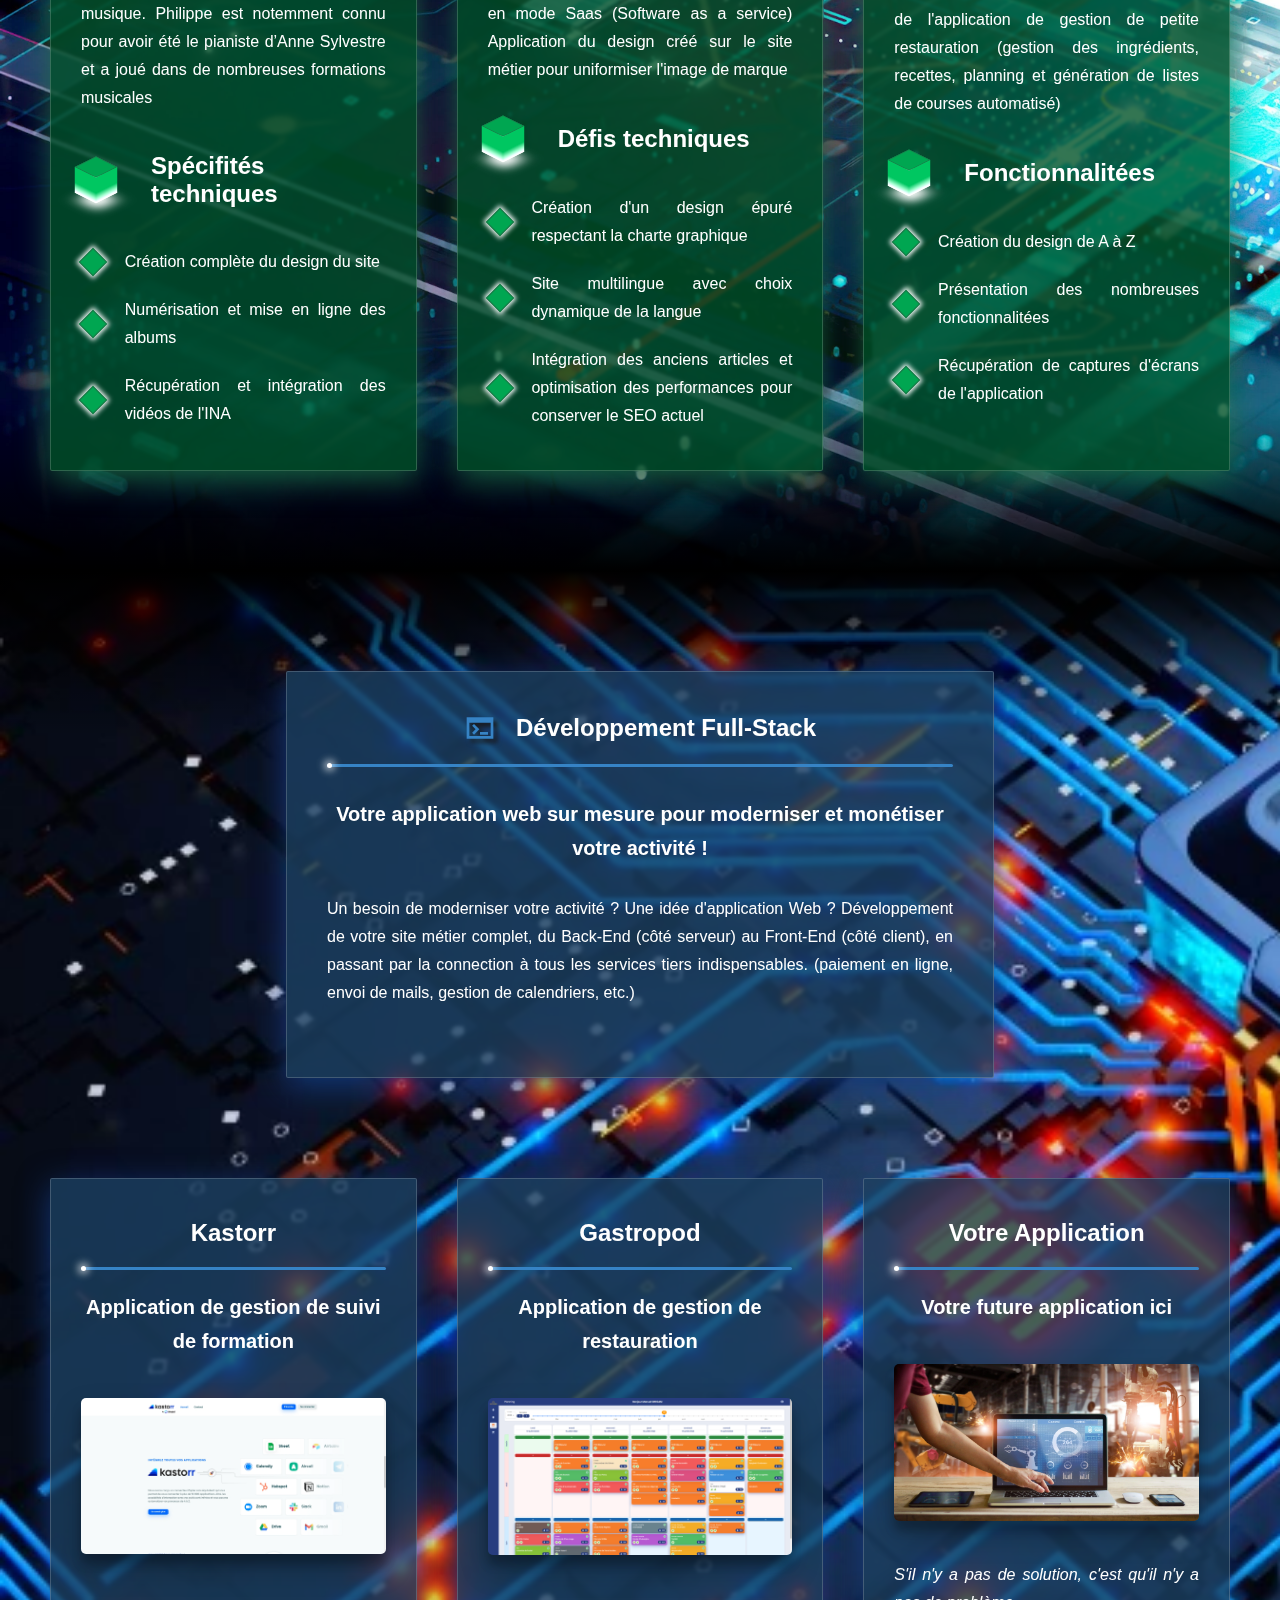
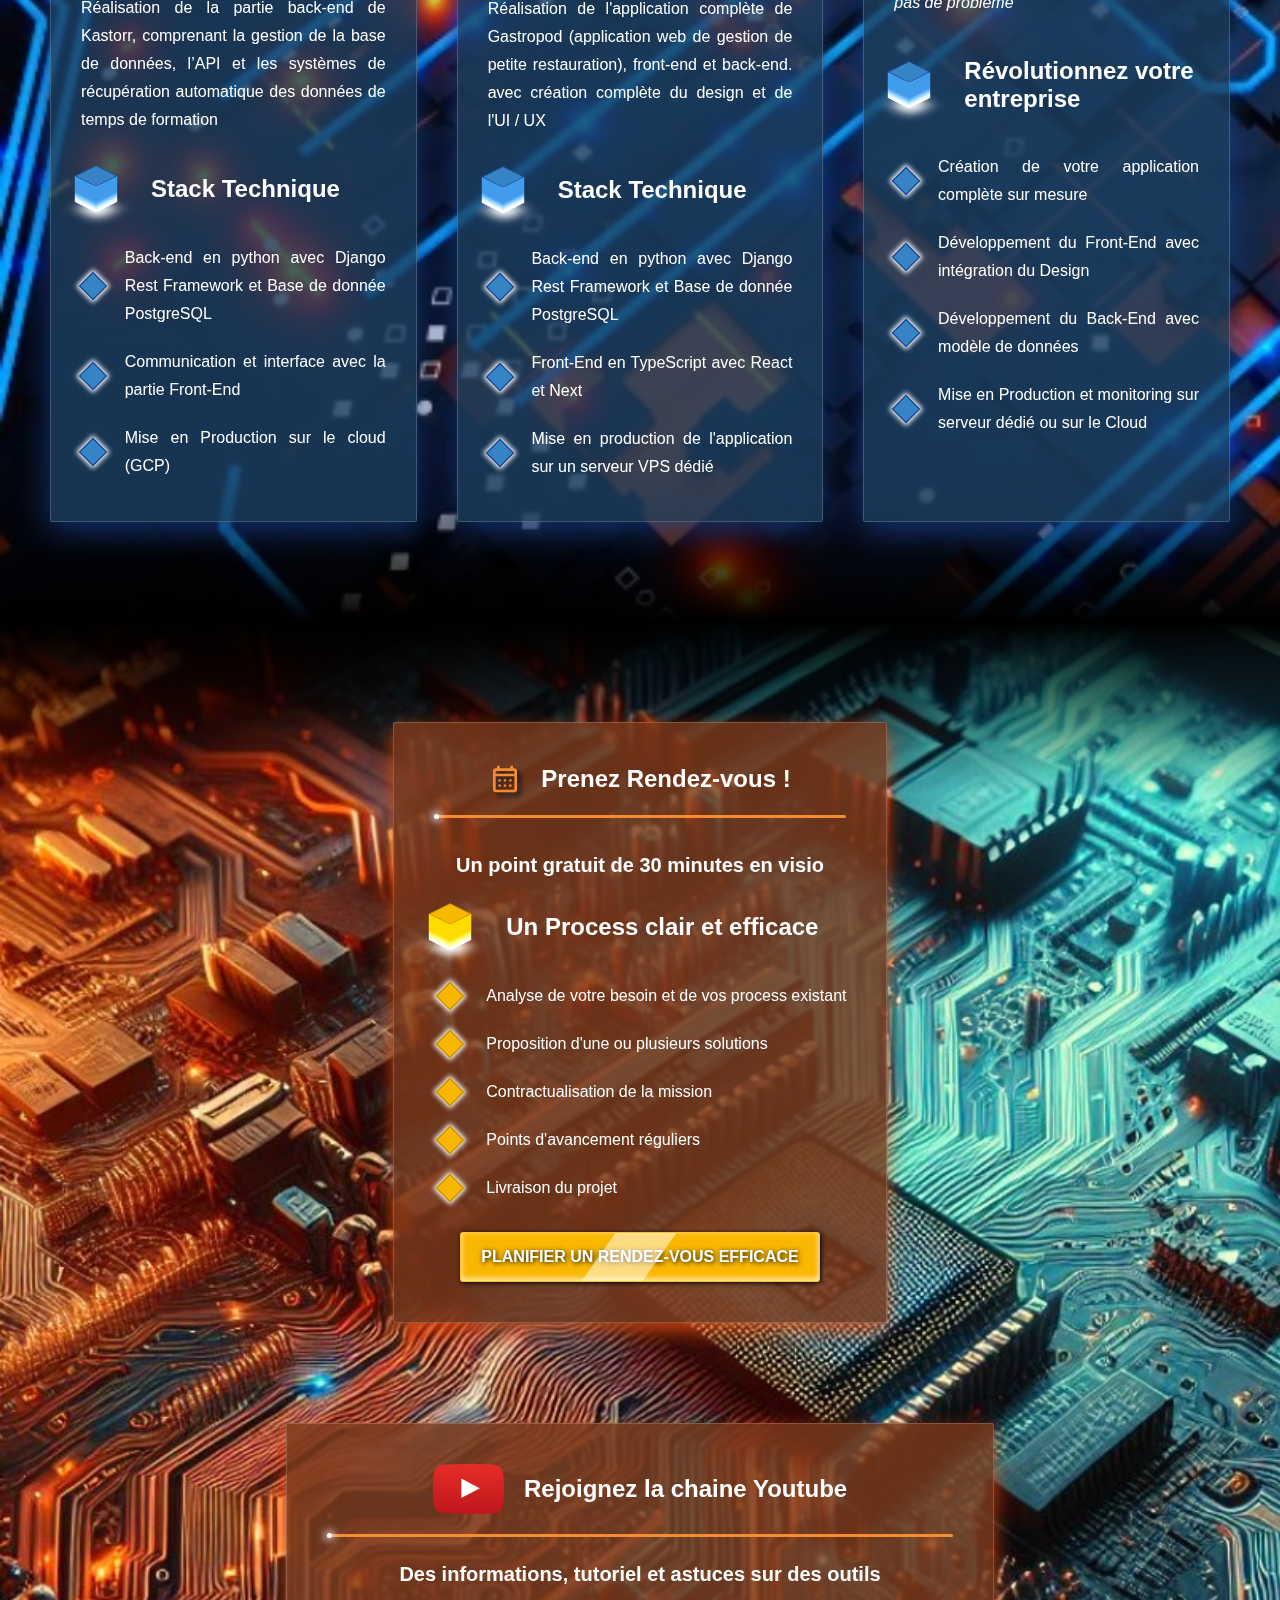
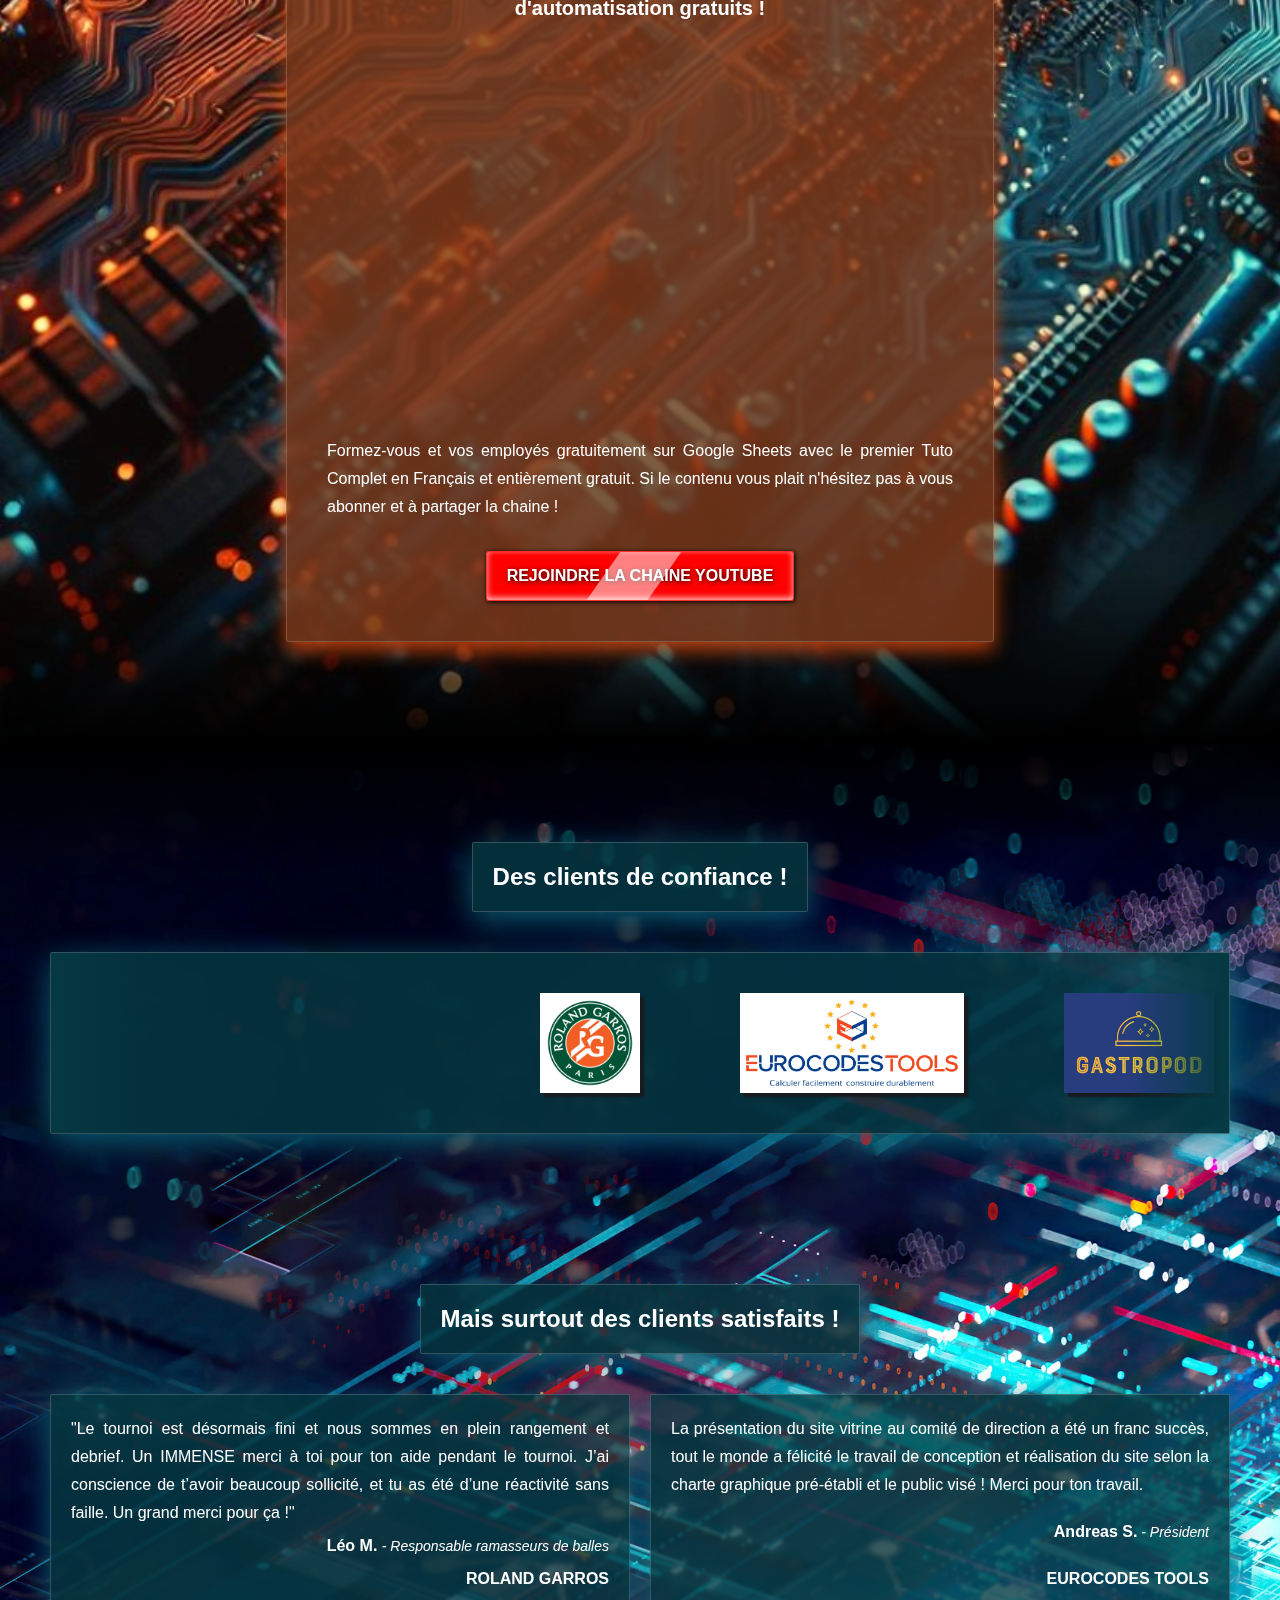
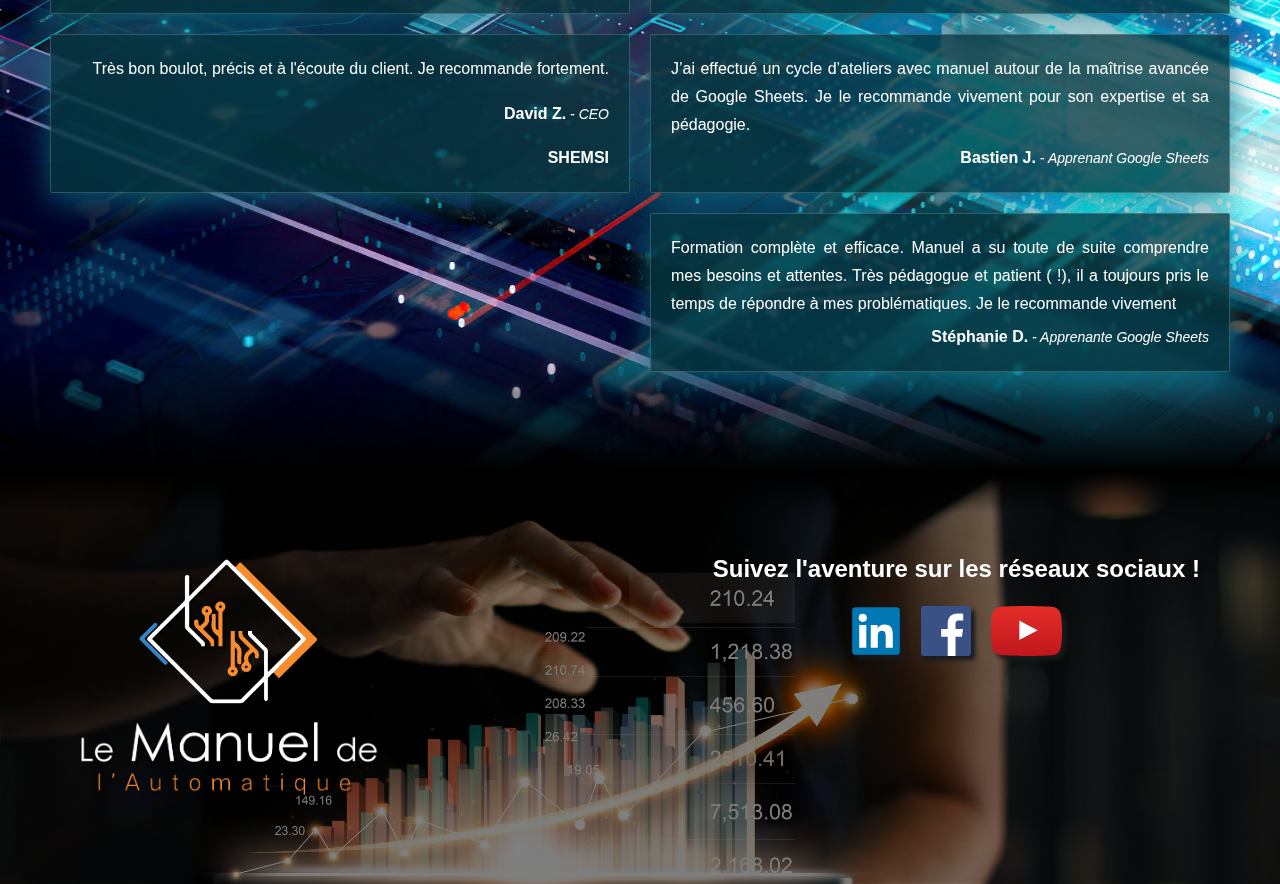
==== commit f96c0a3d: "adjust links and design" ====
--- a/index.html
+++ b/index.html
@@ -262,7 +262,9 @@
               <div class="divider green"></div>
               <h3>Pianiste et Compositeur</h3>
             </div>
-              <img class="snap_picture" src="images/portfolio/extract_philippe.webp" alt="Tableau de gestion de planning">
+              <a href="https://philippedavenet.com" target="_blank">
+                <img class="snap_picture linked" src="images/portfolio/extract_philippe.webp" alt="Tableau de gestion de planning">
+              </a>
               <p>Création du site Vitrine de Philippe Davenet, artiste et compositeur de musique. 
                 Philippe est notemment connu pour avoir été le pianiste d’Anne Sylvestre et a joué dans de nombreuses formations musicales</p>
                 <div class="puce_wrapper">
@@ -286,7 +288,9 @@
               <div class="divider green"></div>
               <h3>Logiciel de calcul de structure</h3>
             </div>
-              <img class="snap_picture" src="images/portfolio/extract_eurocodes.webp" alt="Tableau de gestion de planning">
+            <a href="#" target="_blank">
+              <img class="snap_picture linked" src="images/portfolio/extract_eurocodes.webp" alt="Tableau de gestion de planning">
+            </a>
               <p>Site Vitrine pour promouvoir une application de calcul de structure en ligne en mode Saas (Software as a service)
                 Application du design créé sur le site métier pour uniformiser l'image de marque</p>
                 <div class="puce_wrapper">
@@ -310,7 +314,9 @@
               <div class="divider green"></div>
               <h3>Application de gestion de restauration</h3>
             </div>
-            <img class="snap_picture" src="images/portfolio/extract_site_gastro.webp" width="100%" alt="Tableau de gestion de planning">
+            <a href="https://gastropod.fr" target="_blank">
+              <img class="snap_picture linked" src="images/portfolio/extract_site_gastro.webp" width="100%" alt="Tableau de gestion de planning">
+            </a>
             <p>Site de présentation des fonctionnalitées de l'application de gestion de petite restauration (gestion des ingrédients, recettes, planning et génération de listes de courses automatisé)</p>
             <div class="puce_wrapper">
               <div class="grid_puce">
@@ -411,7 +417,7 @@
               <div class="puce_wrapper">
                 <div class="grid_puce">
                   <div class="cube-loader blue puce"><div class="cube-top"></div><div class="cube-right"></div><div class="cube-left"></div></div>
-                  <div><p class="important">Révolutionner votre entreprise</p></div>
+                  <div><p class="important">Révolutionnez votre entreprise</p></div>
                 </div>
                 <div class="grid_puce">
                     <div class="cube-puce blue"></div>
--- a/index.css
+++ b/index.css
@@ -830,6 +830,7 @@
 div.divider::before{
   content: '';
   position: absolute;
+  border-radius: 5px;
   height: 100%;
   width: 100%;
   animation: shine 10s ease-in-out infinite;
@@ -967,6 +968,18 @@
   height: auto;
   box-shadow: rgba(0, 0, 0, 0.25) 0px 14px 28px, rgba(0, 0, 0, 0.22) 0px 10px 10px;
   border-radius: 5px;
+
+}
+
+img.linked{
+  transition: all 0.5s ;
+  /* transition: scale 0.5s; */
+}
+
+img.linked:hover{
+  transform: scale(1.05);
+  box-shadow: 2px 2px 8px 2px white;
+  /* box-shadow: rgba(0, 0, 0, 0.25) 0px 14px 28px, rgba(0, 0, 0, 0.22) 0px 10px 10px; */
 }
 
 div.content_title{
@@ -1063,7 +1076,7 @@
   -webkit-backdrop-filter: blur( 1.5px ); */
   border: 1px solid rgba( 255, 255, 255, 0.18 );
   text-align: center;
-  transition: background 0.5s, color 0.5s, transform 0.5s;
+  transition: scale 0.5s, background 0.5s, color 0.5s, transform 0.5s;
   text-shadow: 1px 1px 5px #000000;
   /* border: 1px solid transparent; */
   color: white;
@@ -1078,6 +1091,7 @@
   width: fit-content;
   overflow: hidden;
   position: relative;
+  /* transition: ; */
 }
 
 a.button::after
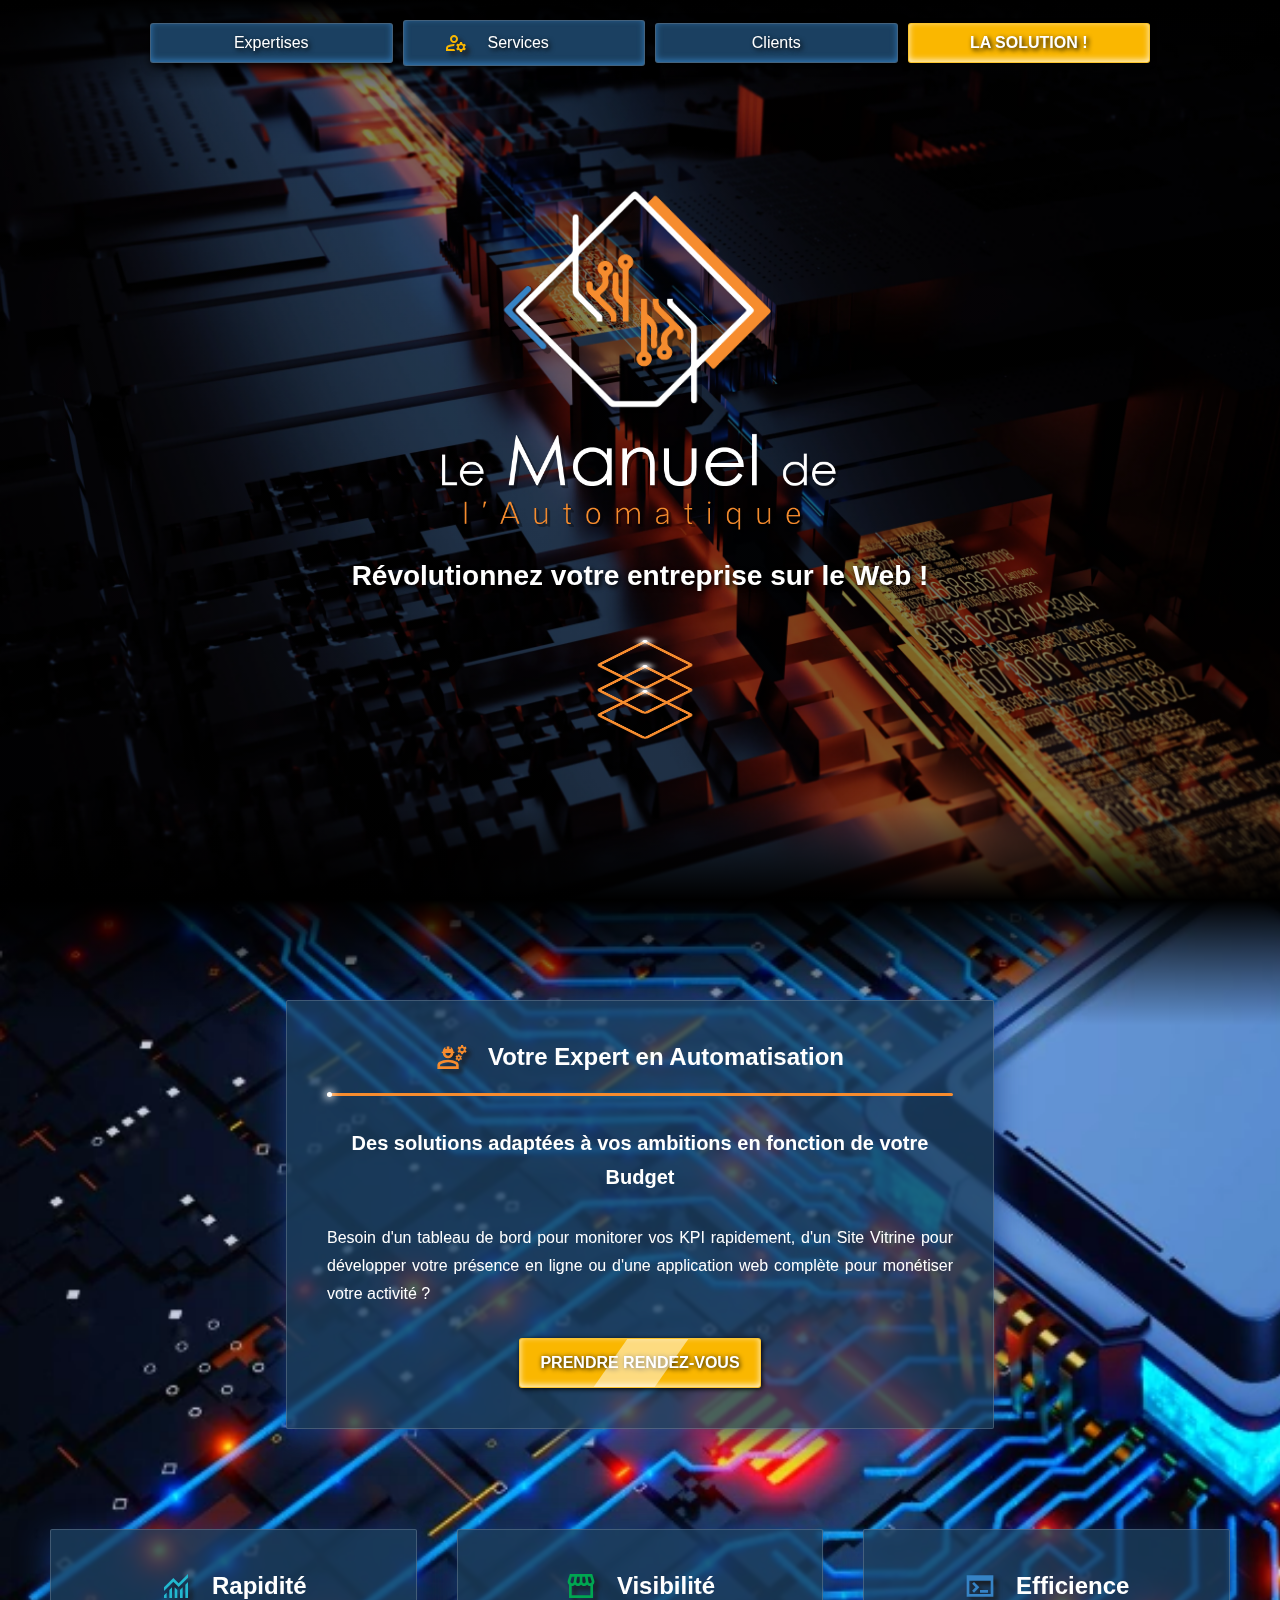
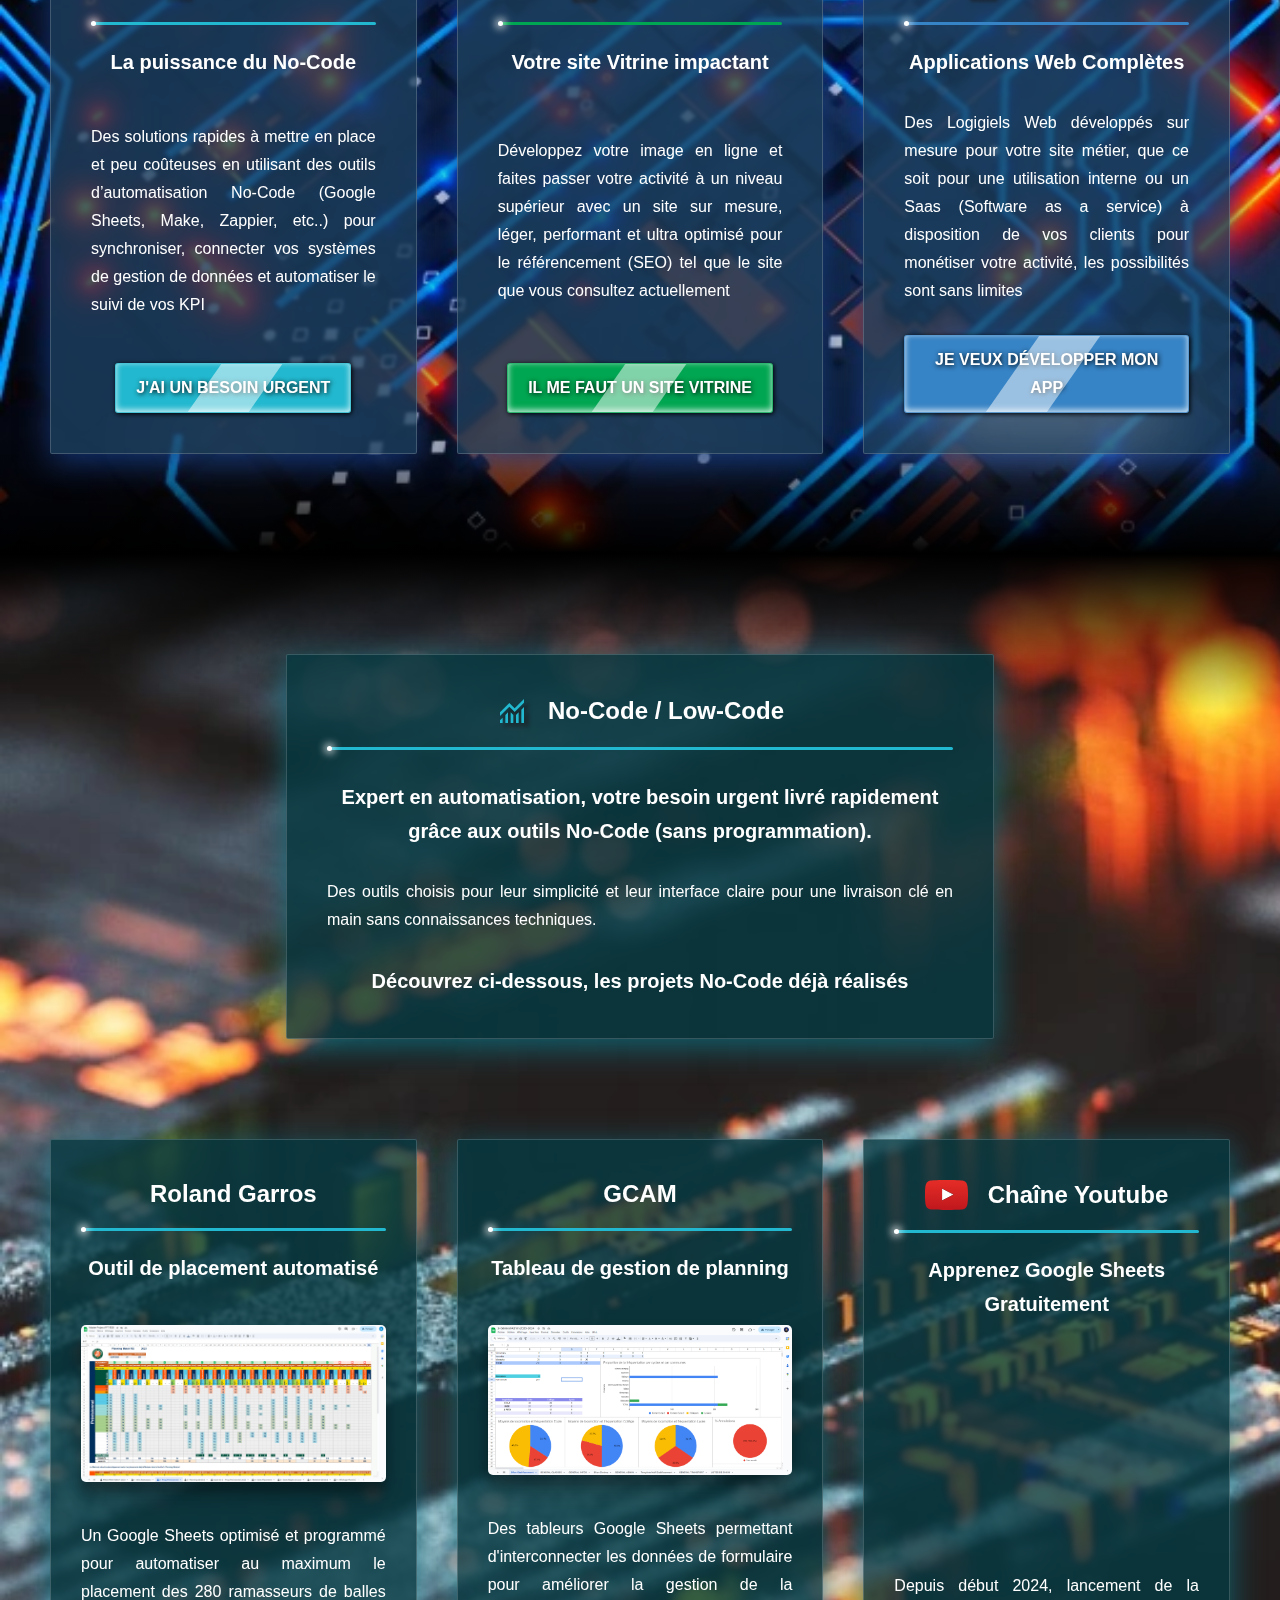
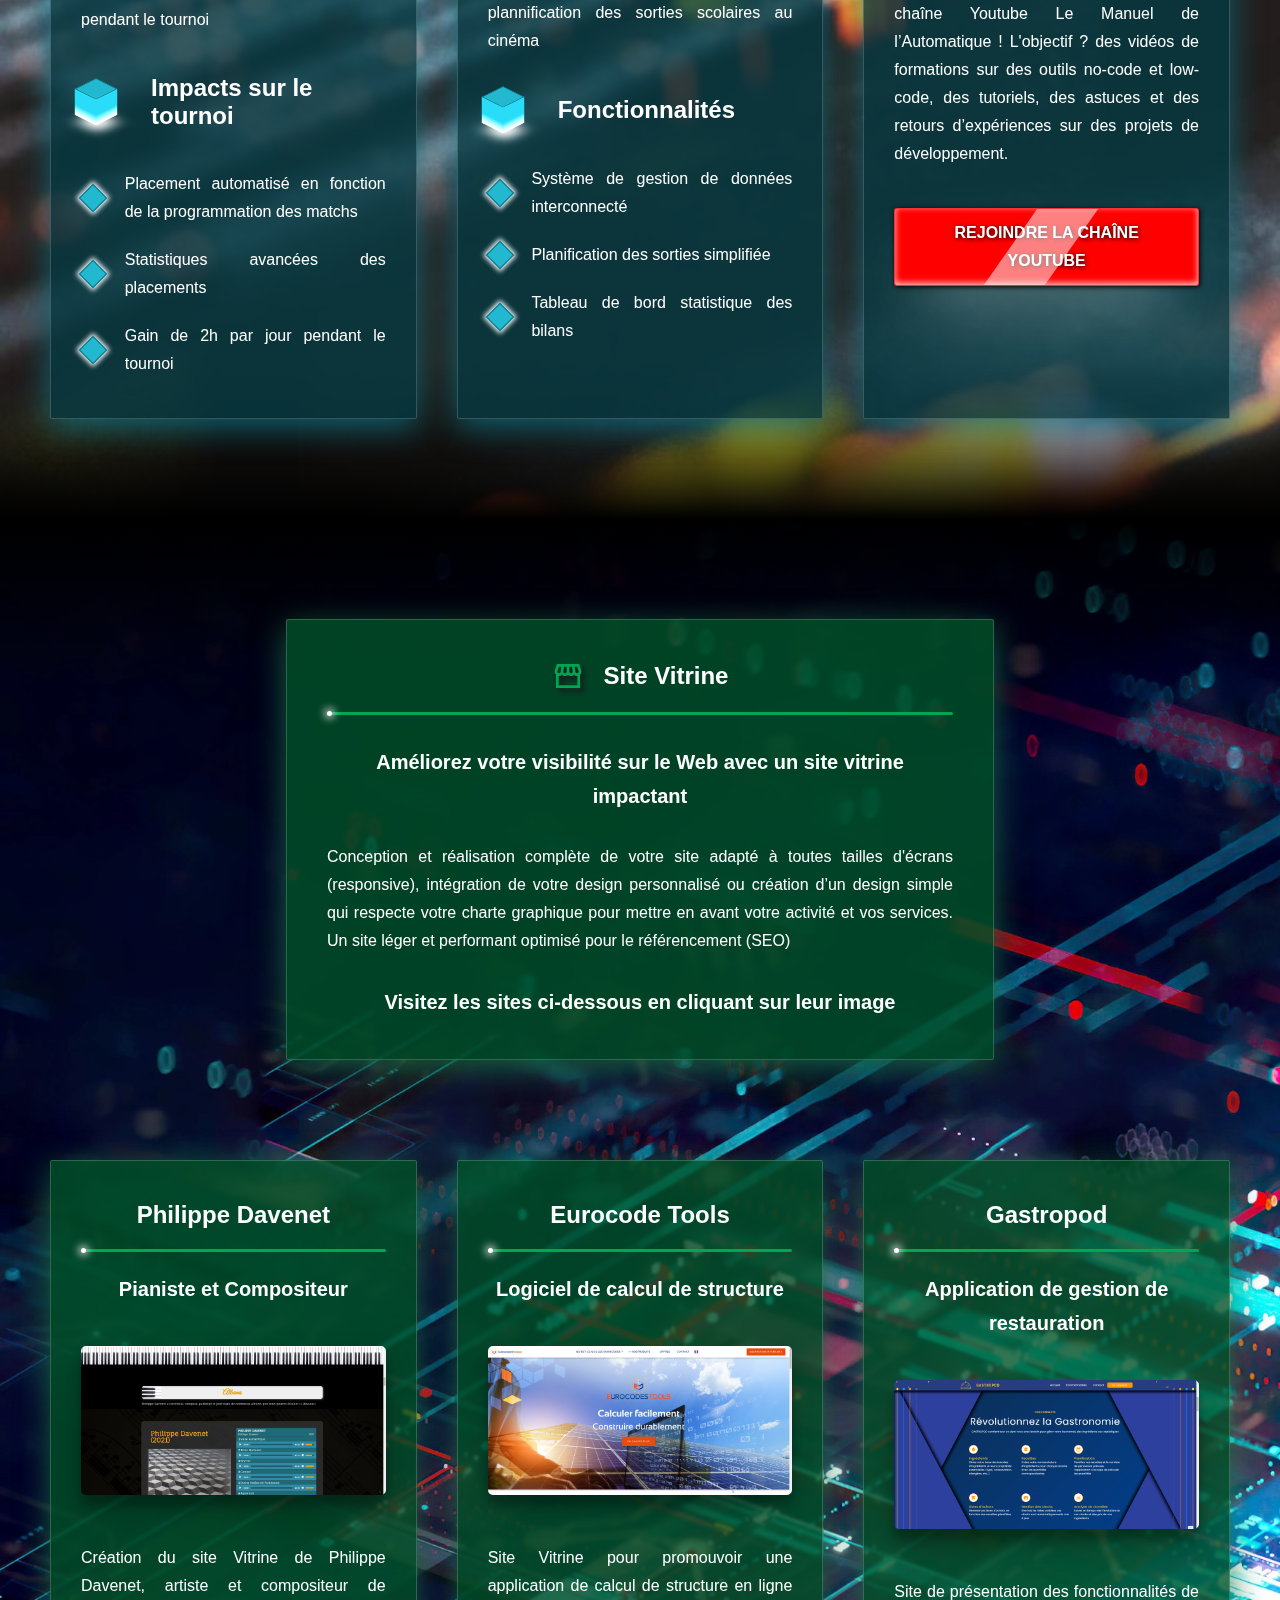
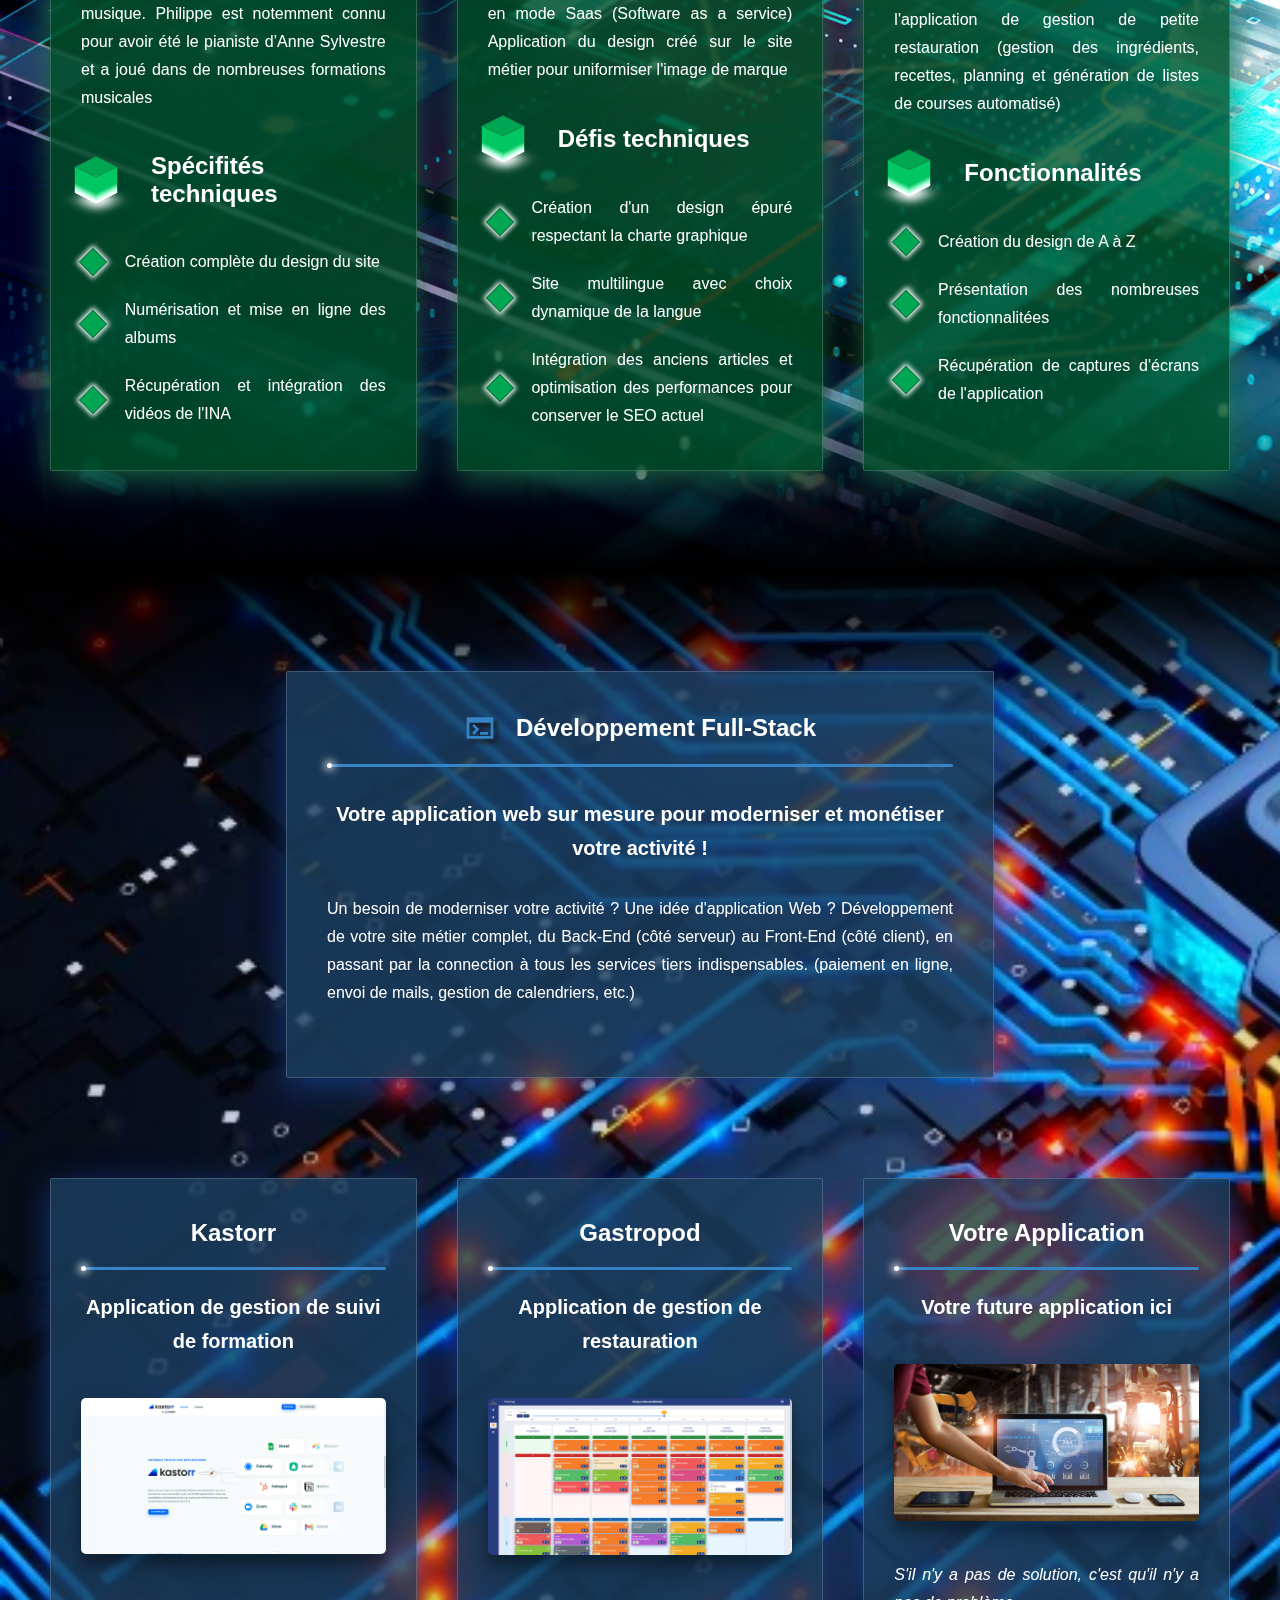
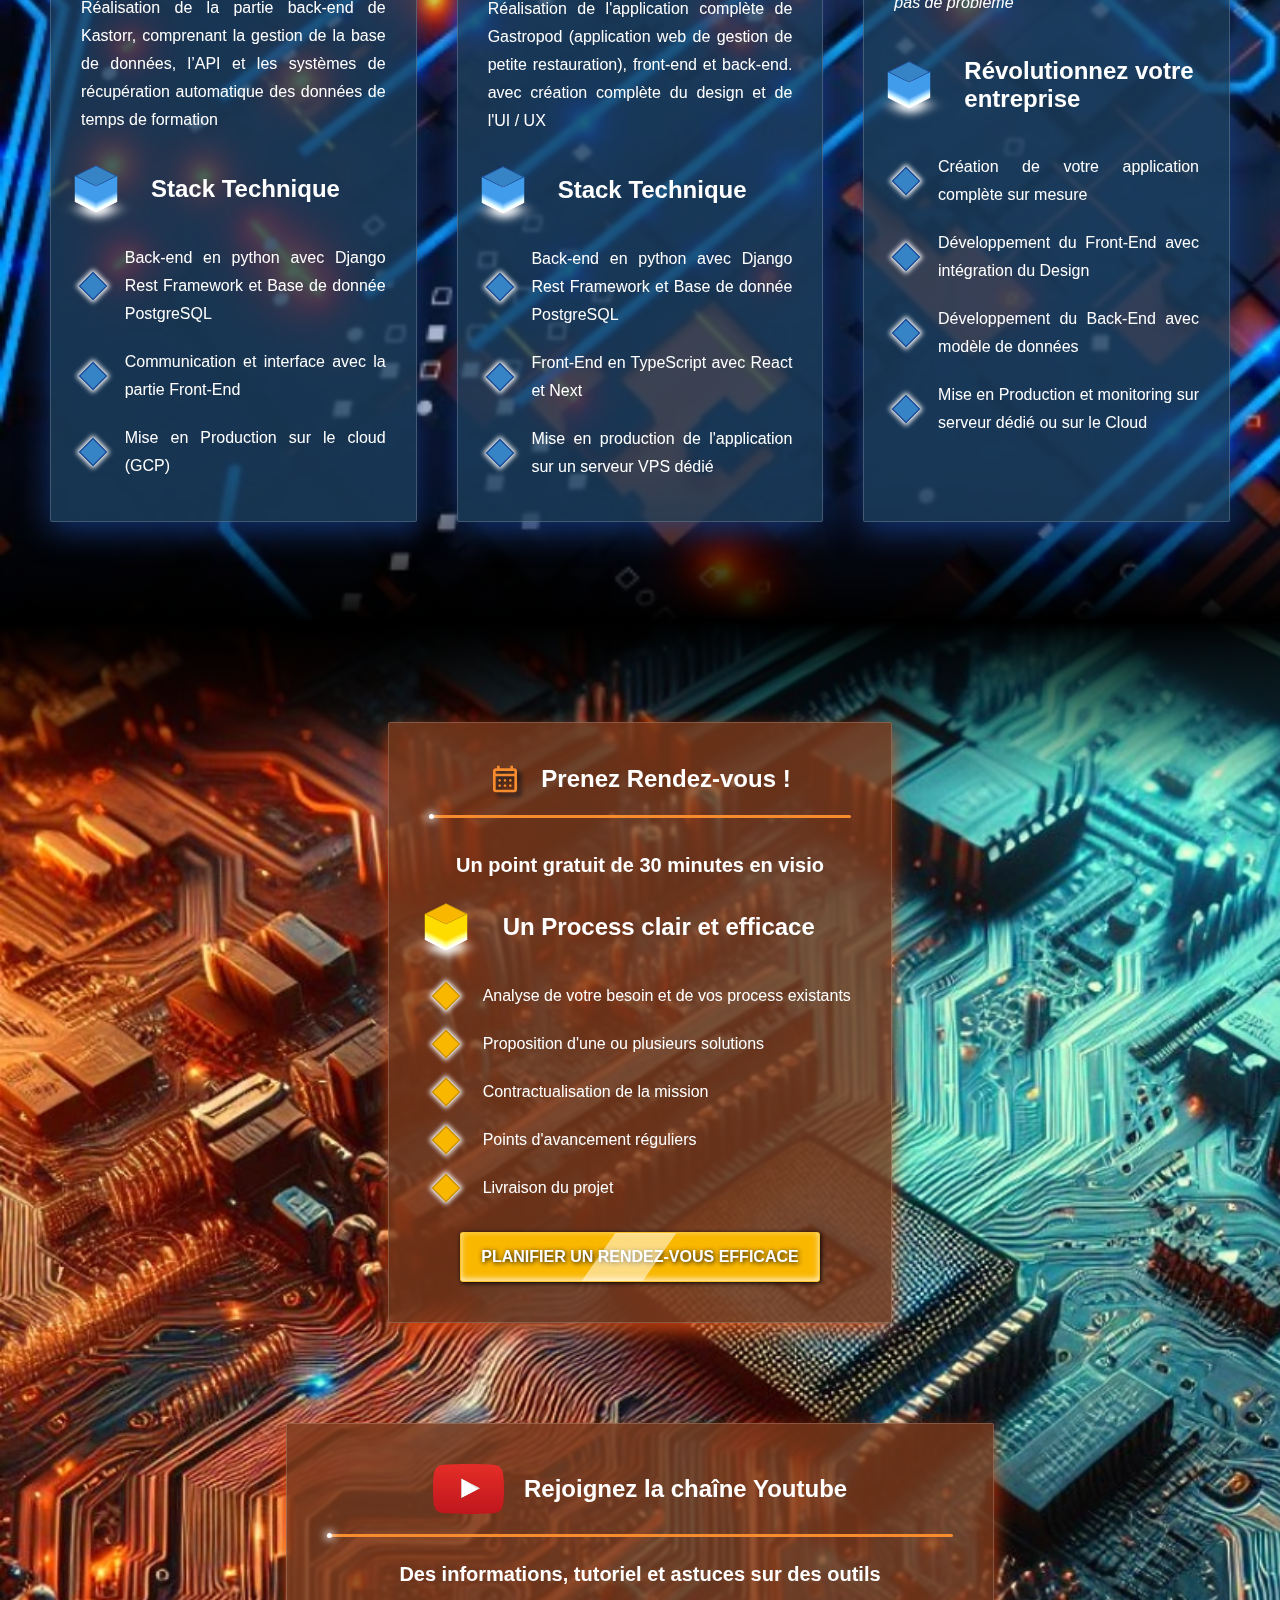
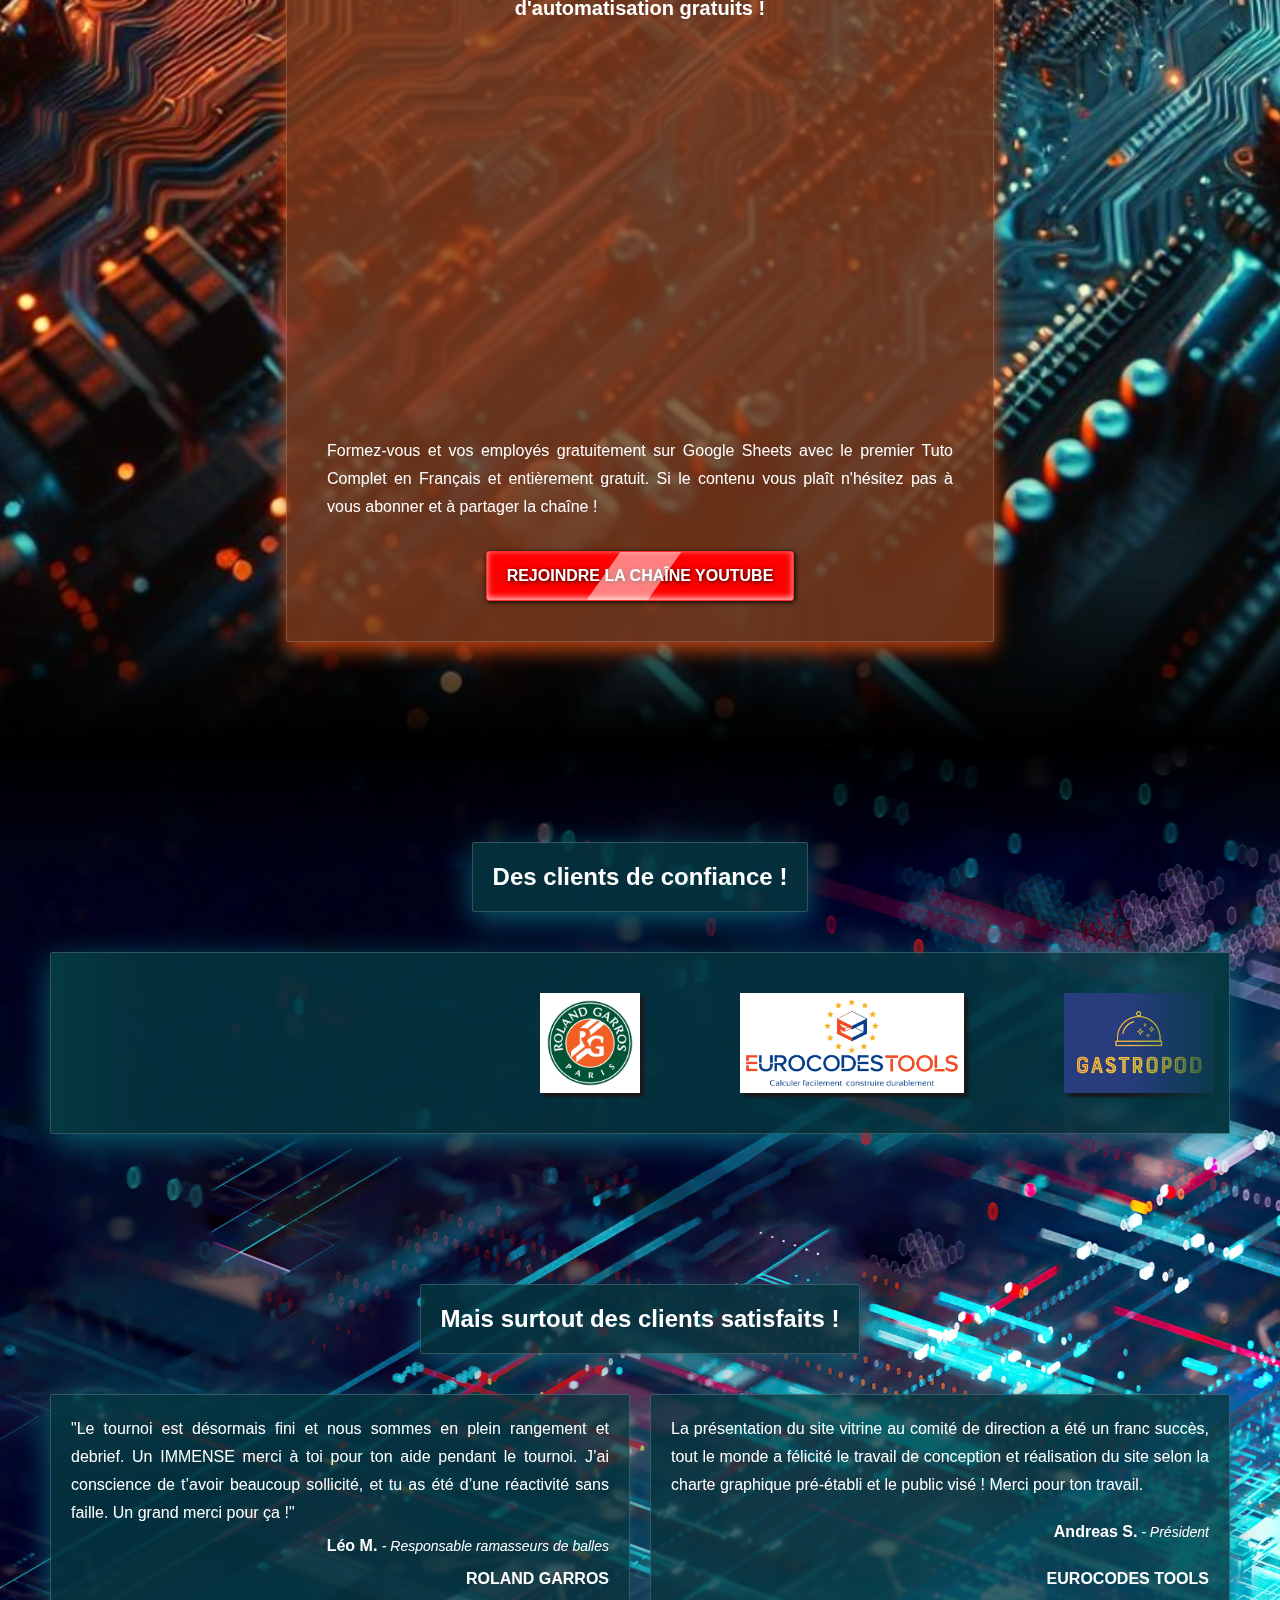
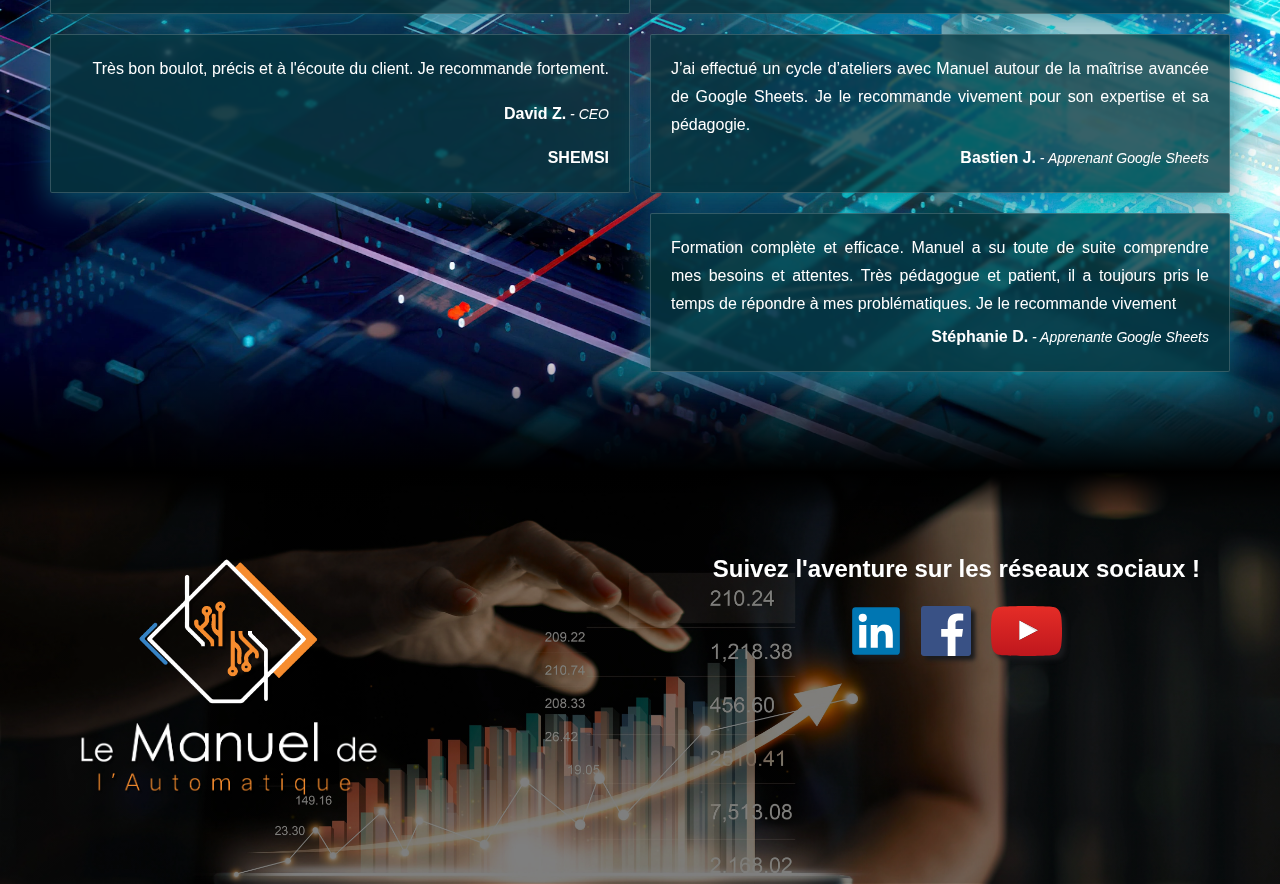
==== commit 7d328fd7: "Check grammar" ====
--- a/index.html
+++ b/index.html
@@ -113,7 +113,7 @@
               <h3>La puissance du No-Code</h3>
             </div>
             <p>
-              Des solutions rapides à mettre en place et peu cher en utilisant des outils d’automatisation No-Code
+              Des solutions rapides à mettre en place et peu coûteuses en utilisant des outils d’automatisation No-Code
               (Google Sheets, Make, Zappier, etc..) pour synchroniser,
               connecter vos systèmes de gestion de données  et automatiser le suivi de vos KPI</p>
             <a class="button cyan" href="#NoCode">J'ai un besoin urgent</a>
@@ -161,9 +161,9 @@
               <div class="divider cyan"></div>
             </div>
             <h3>Expert en automatisation, votre besoin urgent livré rapidement grâce aux outils No-Code (sans programmation).</h3>
-            <p class="center">Des outils choisi pour leur simplicité et leur interface claire pour une livraison clé en main sans connaissances techniques.
+            <p class="center">Des outils choisis pour leur simplicité et leur interface claire pour une livraison clé en main sans connaissances techniques.
             </p>
-            <h3>Découvrez les projets No-Code déjà réalisé ci-dessous</h3>
+            <h3>Découvrez  ci-dessous, les projets No-Code déjà réalisés</h3>
           </div>
         </div>
         <div class="rows_wrapper">
@@ -202,13 +202,13 @@
               <div class="puce_wrapper">
                 <div class="grid_puce">
                   <div class="cube-loader cyan puce"><div class="cube-top"></div><div class="cube-right"></div><div class="cube-left"></div></div>
-                  <div><p class="important">Fonctionnalitées</p></div>
+                  <div><p class="important">Fonctionnalités</p></div>
                 </div>
                 <div class="grid_puce">
                     <div class="cube-puce cyan"></div>
                   <div><p>Système de gestion de données interconnecté</p></div>
                   <div class="cube-puce cyan"></div>
-                  <div><p>Plannification des sorties simplifiée</p></div>
+                  <div><p>Planification des sorties simplifiée</p></div>
                   <div class="cube-puce cyan"></div>
                   <div><p>Tableau de bord statistique des bilans</p></div>
                 </div>
@@ -220,7 +220,7 @@
                 <a href="https://youtube.com/@LeManueldelAutomatique?si=uDnAFnwpZxQH3q-p" target="_blank">
                   <img style="height: 30px;" src="images/youtube.svg" width="100%" alt="Tableau de gestion de planning">
                 </a>
-                <h2>Chaine Youtube</h2>
+                <h2>Chaîne Youtube</h2>
               </div>
               <div class="divider cyan"></div>
               <h3>Apprenez Google Sheets Gratuitement</h3>
@@ -231,7 +231,7 @@
             <p>Depuis début 2024, lancement de la chaîne Youtube Le Manuel de l’Automatique ! L'objectif ? des vidéos de formations
               sur des outils no-code et low-code, des tutoriels, des astuces et des retours d’expériences sur des projets de développement.
             </p>
-            <a class="button red" href="#Contact">Rejoindre la chaine Youtube</a>
+            <a class="button red" href="#Contact">Rejoindre la chaîne Youtube</a>
           </div>
         </div>
       </div>
@@ -250,7 +250,7 @@
             <h3>Améliorez votre visibilité sur le Web avec un site vitrine impactant</h3>
             <p class="">
               Conception et réalisation complète de votre site adapté à toutes tailles d'écrans (responsive), intégration de votre design personnalisé ou création d’un design simple
-              qui respecte votre charte graphique pour mettre en en avant votre activité et vos services. Un site léger et performant optimisé pour le référencement (SEO)
+              qui respecte votre charte graphique pour mettre en avant votre activité et vos services. Un site léger et performant optimisé pour le référencement (SEO)
             </p>
             <h3>Visitez les sites ci-dessous en cliquant sur leur image</h3>
           </div>
@@ -317,11 +317,11 @@
             <a href="https://gastropod.fr" target="_blank">
               <img class="snap_picture linked" src="images/portfolio/extract_site_gastro.webp" width="100%" alt="Tableau de gestion de planning">
             </a>
-            <p>Site de présentation des fonctionnalitées de l'application de gestion de petite restauration (gestion des ingrédients, recettes, planning et génération de listes de courses automatisé)</p>
+            <p>Site de présentation des fonctionnalités de l'application de gestion de petite restauration (gestion des ingrédients, recettes, planning et génération de listes de courses automatisé)</p>
             <div class="puce_wrapper">
               <div class="grid_puce">
                 <div class="cube-loader green puce"><div class="cube-top"></div><div class="cube-right"></div><div class="cube-left"></div></div>
-                <div><p class="important">Fonctionnalitées</p></div>
+                <div><p class="important">Fonctionnalités</p></div>
               </div>
               <div class="grid_puce">
                   <div class="cube-puce green"></div>
@@ -458,7 +458,7 @@
               </div>
               <div class="grid_puce">
                   <div class="cube-puce yellow"></div>
-                <div><p>Analyse de votre besoin et de vos process existant</p></div>
+                <div><p>Analyse de votre besoin et de vos process existants</p></div>
                 <div class="cube-puce yellow"></div>
                 <div><p>Proposition d'une ou plusieurs solutions</p></div>
                 <div class="cube-puce yellow"></div>
@@ -482,7 +482,7 @@
                 <a href="https://youtube.com/@LeManueldelAutomatique?si=uDnAFnwpZxQH3q-p" target="_blank">
                   <img style="height: 50px;" src="images/youtube.svg" width="100%" alt="Tableau de gestion de planning">
                 </a>
-                <h2>Rejoignez la chaine Youtube</h2>
+                <h2>Rejoignez la chaîne Youtube</h2>
               </div>
               <div class="divider"></div>
               <h3>Des informations, tutoriel et astuces sur des outils d'automatisation gratuits !</h3>
@@ -491,9 +491,9 @@
               <iframe src="https://www.youtube.com/embed/videoseries?si=j5CnXzUEWROTohg3&amp;list=PLGaNZNEfg8rEfJMxI-ncWXsCz0U9eaLVo" title="YouTube video player" frameborder="0" allow="accelerometer; autoplay; clipboard-write; encrypted-media; gyroscope; picture-in-picture; web-share" allowfullscreen></iframe>
             </div>
             <p>Formez-vous et vos employés gratuitement sur Google Sheets avec le premier Tuto Complet en Français et entièrement gratuit.
-              Si le contenu vous plait n'hésitez pas à vous abonner et à partager la chaine !
+              Si le contenu vous plaît n'hésitez pas à vous abonner et à partager la chaîne !
             </p>
-            <a class="button red" href="#Contact">Rejoindre la chaine Youtube</a>
+            <a class="button red" href="#Contact">Rejoindre la chaîne Youtube</a>
           </div>
         </div>
       </div>
@@ -545,13 +545,13 @@
             <p class="company_client">Shemsi</p>
           </div>
           <div class="content_wrapper avis cyan">
-            <p>J’ai effectué un cycle d’ateliers avec manuel autour de la maîtrise avancée de Google Sheets. Je le recommande vivement pour son expertise et sa pédagogie.</p>
+            <p>J’ai effectué un cycle d’ateliers avec Manuel autour de la maîtrise avancée de Google Sheets. Je le recommande vivement pour son expertise et sa pédagogie.</p>
             <p class="sign_client">Bastien J.<span class="funct_client"> - Apprenant Google Sheets</span></p>
             <!-- <p class="company_client">Eurocodes Tools</p> -->
           </div>
           <div></div>
           <div class="content_wrapper avis cyan">
-            <p>Formation complète et efficace. Manuel a su toute de suite comprendre mes besoins et attentes. Très pédagogue et patient ( !), il a toujours pris le temps de répondre à mes problématiques. Je le recommande vivement</p>
+            <p>Formation complète et efficace. Manuel a su toute de suite comprendre mes besoins et attentes. Très pédagogue et patient, il a toujours pris le temps de répondre à mes problématiques. Je le recommande vivement</p>
             <p class="sign_client">Stéphanie D.<span class="funct_client"> - Apprenante Google Sheets</span></p>
             <!-- <p class="company_client">Eurocodes Tools</p> -->
           </div>
--- a/index.css
+++ b/index.css
@@ -972,7 +972,7 @@
 }
 
 img.linked{
-  transition: all 0.5s ;
+  transition: transform 0.5s ;
   /* transition: scale 0.5s; */
 }
 
